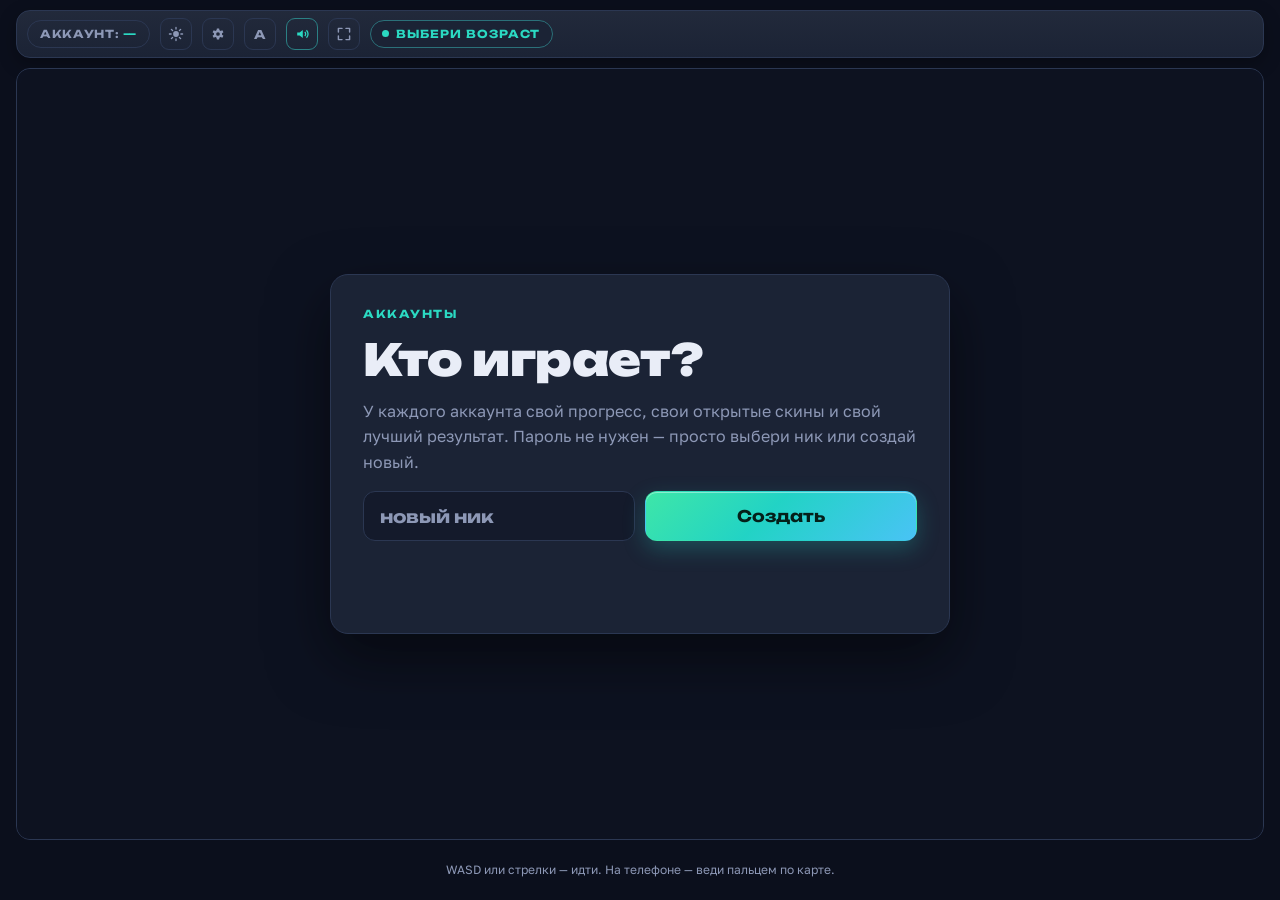
==== site/play/index.html @ 03ee3c73 "Добавить игру «Восемь ловушек»: сайт и скрипты выкладки Co-Authored-By: Claude Opus 5.5 <noreply@ant" ====
<!doctype html>
<html lang="ru">
<head>
<meta charset="utf-8">
<!-- без этих двух строк на телефоне игра открывалась как мелкая версия для компьютера,
     а на хостинге без настройки кодировки русский текст мог стать кракозябрами -->
<meta name="viewport" content="width=device-width, initial-scale=1, viewport-fit=cover">
<meta name="theme-color" content="#0B0F1C">
<!-- на экране «Домой» игра открывается как приложение, без панелей браузера -->
<meta name="mobile-web-app-capable" content="yes">
<meta name="apple-mobile-web-app-capable" content="yes">
<meta name="apple-mobile-web-app-status-bar-style" content="black-translucent">
<meta name="apple-mobile-web-app-title" content="8 ловушек">
<link rel="apple-touch-icon" href="apple-touch-icon.png">
<link rel="manifest" href="manifest.webmanifest">
<link rel="icon" href="/favicon.ico" sizes="any">
<link rel="icon" href="/favicon-120.png" type="image/png" sizes="120x120">
<link rel="icon" href="data:image/svg+xml,%3Csvg xmlns=%22http://www.w3.org/2000/svg%22 viewBox=%220 0 64 64%22%3E %3Cdefs%3E %3ClinearGradient id=%22g%22 x1=%220%22 y1=%220%22 x2=%221%22 y2=%221%22%3E %3Cstop offset=%220%22 stop-color=%22#3EE6A8%22/%3E %3Cstop offset=%22.5%22 stop-color=%22#22D3C5%22/%3E %3Cstop offset=%221%22 stop-color=%22#49C3F5%22/%3E %3C/linearGradient%3E %3CradialGradient id=%22bg%22 cx=%22.3%22 cy=%22.18%22 r=%221%22%3E %3Cstop offset=%220%22 stop-color=%22#143A4A%22/%3E %3Cstop offset=%221%22 stop-color=%22#070E1A%22/%3E %3C/radialGradient%3E %3C/defs%3E %3Crect x=%222%22 y=%222%22 width=%2260%22 height=%2260%22 rx=%2217%22 fill=%22url(#bg)%22 stroke=%22url(#g)%22 stroke-width=%222%22/%3E %3Ccircle cx=%2232%22 cy=%2221%22 r=%228.5%22 fill=%22none%22 stroke=%22url(#g)%22 stroke-width=%226%22/%3E %3Ccircle cx=%2232%22 cy=%2241%22 r=%2211%22 fill=%22none%22 stroke=%22url(#g)%22 stroke-width=%226%22/%3E %3Ccircle cx=%2232%22 cy=%2238.6%22 r=%223%22 fill=%22#EAF0FA%22/%3E %3Cpath d=%22M30.3 40.2h3.4l1.1 6h-5.6z%22 fill=%22#EAF0FA%22/%3E %3Ccircle cx=%2247%22 cy=%2213%22 r=%222.4%22 fill=%22#3EE6A8%22/%3E %3C/svg%3E">
<title>Восемь ловушек — играть онлайн</title>
<meta name="description" content="Игра «Восемь ловушек» (Vosem Lovushek): пройди район и распознай мошенников — звонки из «банка», фишинговые ссылки, незнакомцы в сети. Бесплатно, в браузере, без установки.">
<link rel="canonical" href="https://vosem-lovushek.duckdns.org/play/">
<!-- Шрифты вшиты в файл: игра работает без интернета и на любой сети -->
<style>
@font-face {
  font-family: 'Golos Text';
  font-style: normal;
  font-weight: 400;
  font-display: swap;
  src: url([data-uri]) format('woff2');
  unicode-range: U+0301, U+0400-045F, U+0490-0491, U+04B0-04B1, U+2116;
}
@font-face {
  font-family: 'Golos Text';
  font-style: normal;
  font-weight: 400;
  font-display: swap;
  src: url([data-uri]) format('woff2');
  unicode-range: U+0000-00FF, U+0131, U+0152-0153, U+02BB-02BC, U+02C6, U+02DA, U+02DC, U+0304, U+0308, U+0329, U+2000-206F, U+20AC, U+2122, U+2191, U+2193, U+2212, U+2215, U+FEFF, U+FFFD;
}
@font-face {
  font-family: 'Golos Text';
  font-style: normal;
  font-weight: 500;
  font-display: swap;
  src: url([data-uri]) format('woff2');
  unicode-range: U+0301, U+0400-045F, U+0490-0491, U+04B0-04B1, U+2116;
}
@font-face {
  font-family: 'Golos Text';
  font-style: normal;
  font-weight: 500;
  font-display: swap;
  src: url([data-uri]) format('woff2');
  unicode-range: U+0000-00FF, U+0131, U+0152-0153, U+02BB-02BC, U+02C6, U+02DA, U+02DC, U+0304, U+0308, U+0329, U+2000-206F, U+20AC, U+2122, U+2191, U+2193, U+2212, U+2215, U+FEFF, U+FFFD;
}
@font-face {
  font-family: 'Golos Text';
  font-style: normal;
  font-weight: 600;
  font-display: swap;
  src: url([data-uri]) format('woff2');
  unicode-range: U+0301, U+0400-045F, U+0490-0491, U+04B0-04B1, U+2116;
}
@font-face {
  font-family: 'Golos Text';
  font-style: normal;
  font-weight: 600;
  font-display: swap;
  src: url([data-uri]) format('woff2');
  unicode-range: U+0000-00FF, U+0131, U+0152-0153, U+02BB-02BC, U+02C6, U+02DA, U+02DC, U+0304, U+0308, U+0329, U+2000-206F, U+20AC, U+2122, U+2191, U+2193, U+2212, U+2215, U+FEFF, U+FFFD;
}
@font-face {
  font-family: 'Golos Text';
  font-style: normal;
  font-weight: 700;
  font-display: swap;
  src: url([data-uri]) format('woff2');
  unicode-range: U+0301, U+0400-045F, U+0490-0491, U+04B0-04B1, U+2116;
}
@font-face {
  font-family: 'Golos Text';
  font-style: normal;
  font-weight: 700;
  font-display: swap;
  src: url([data-uri]) format('woff2');
  unicode-range: U+0000-00FF, U+0131, U+0152-0153, U+02BB-02BC, U+02C6, U+02DA, U+02DC, U+0304, U+0308, U+0329, U+2000-206F, U+20AC, U+2122, U+2191, U+2193, U+2212, U+2215, U+FEFF, U+FFFD;
}
@font-face {
  font-family: 'Unbounded';
  font-style: normal;
  font-weight: 700;
  font-display: swap;
  src: url([data-uri]) format('woff2');
  unicode-range: U+0301, U+0400-045F, U+0490-0491, U+04B0-04B1, U+2116;
}
@font-face {
  font-family: 'Unbounded';
  font-style: normal;
  font-weight: 700;
  font-display: swap;
  src: url([data-uri]) format('woff2');
  unicode-range: U+0000-00FF, U+0131, U+0152-0153, U+02BB-02BC, U+02C6, U+02DA, U+02DC, U+0304, U+0308, U+0329, U+2000-206F, U+20AC, U+2122, U+2191, U+2193, U+2212, U+2215, U+FEFF, U+FFFD;
}
@font-face {
  font-family: 'Unbounded';
  font-style: normal;
  font-weight: 900;
  font-display: swap;
  src: url([data-uri]) format('woff2');
  unicode-range: U+0301, U+0400-045F, U+0490-0491, U+04B0-04B1, U+2116;
}
@font-face {
  font-family: 'Unbounded';
  font-style: normal;
  font-weight: 900;
  font-display: swap;
  src: url([data-uri]) format('woff2');
  unicode-range: U+0000-00FF, U+0131, U+0152-0153, U+02BB-02BC, U+02C6, U+02DA, U+02DC, U+0304, U+0308, U+0329, U+2000-206F, U+20AC, U+2122, U+2191, U+2193, U+2212, U+2215, U+FEFF, U+FFFD;
}
</style>
<style>
  :root {
    --ink: #0B0F1C;
    --asphalt: #141A2B;
    --slab: #1B2335;
    --fog: #2B3752;
    --paper: #E9EDF7;
    --muted: #8D98B6;
    --lamp: #FFC46B;
    /* акцент интерфейса — та же бирюза, что на сайте; фонари на карте остаются тёплыми */
    --accent: #2BD9C2;
    --grad: linear-gradient(135deg, #3EE6A8 0%, #22D3C5 45%, #49C3F5 100%);
    --safe: #57D9A3;
    --alarm: #FF6F61;
    --ui-text: 1;
    --shell: 16px;
    --radius: 14px;
    --display: "Unbounded", "Golos Text", system-ui, sans-serif;
    --body: "Golos Text", "Segoe UI", system-ui, -apple-system, sans-serif;
  }

  *, *::before, *::after { box-sizing: border-box; }

  /* Светлая тема: те же переменные, другие значения. Карта при этом становится дневной (THEMES) */
  :root[data-theme="light"] {
    --ink: #E3EAF2;
    --asphalt: #EEF2F7;
    --slab: #FFFFFF;
    --fog: #CDD6E3;
    --paper: #15203A;
    --muted: #55617C;
    --lamp: #E09A2A;
    --accent: #0C9A89;
    --grad: linear-gradient(135deg, #34D399 0%, #22C3B5 45%, #3BB2EA 100%);
    --safe: #1F9D69;
    --alarm: #D94636;
  }

  html { color-scheme: dark; }
  html[data-theme="light"] { color-scheme: light; }
  :root[data-theme="light"] .grad-text { background-image: linear-gradient(135deg, #0E9F6E 0%, #0B968E 45%, #1B7DBE 100%); }
  :root[data-theme="light"] .card { box-shadow: 0 24px 60px rgba(30, 50, 90, .18); }
  :root[data-theme="light"] .hud { box-shadow: 0 6px 18px rgba(30, 50, 90, .1); }

  body {
    margin: 0;
    background: var(--ink);
    color: var(--paper);
    font-family: var(--body);
    -webkit-font-smoothing: antialiased;
    overscroll-behavior: none;
  }

  button { font: inherit; color: inherit; cursor: pointer; }

  /* Скрытый слой должен исчезать, иначе он ловит клики поверх карты */
  [hidden] { display: none !important; }

  :focus-visible {
    outline: 2px solid var(--accent);
    outline-offset: 3px;
  }

  /* ---------- каркас ---------- */

  .shell {
    height: 100dvh;
    display: flex;
    flex-direction: column;
    /* отступы под чёлку и вырез камеры: на экране «Домой» и горизонтально */
    padding: calc(10px + env(safe-area-inset-top)) max(var(--shell), env(safe-area-inset-right))
             calc(10px + env(safe-area-inset-bottom)) max(var(--shell), env(safe-area-inset-left));
    gap: 10px;
  }


  .hud {
    display: flex;
    align-items: center;
    gap: 10px;
    flex-wrap: wrap;
    padding: 7px 10px;
    border-radius: 14px;
    background: linear-gradient(180deg, color-mix(in srgb, var(--slab) 88%, var(--paper) 4%), var(--slab));
    border: 1px solid var(--fog);
    box-shadow: 0 6px 18px rgba(0, 0, 0, .3);
  }

  /* Дорожка пройденных точек */
  /* кружки ужимаются под ширину: у 15–18 лет их 20, и на телефоне полоска растягивала страницу */
  .rail {
    display: flex;
    gap: 5px;
    align-items: center;
    margin-right: auto;
    min-width: 0;
    max-width: 100%;
    padding: 4px 8px;
    border-radius: 999px;
    background: color-mix(in srgb, var(--ink) 55%, transparent);
    border: 1px solid color-mix(in srgb, var(--fog) 65%, transparent);
  }
  .rail:empty { display: none; }
  @media (max-width: 620px) { .rail { flex: 1 1 100%; order: 10; gap: 3px; } }

  .stat {
    display: flex;
    align-items: baseline;
    gap: 5px;
    font-family: var(--display);
    padding-right: 4px;
  }
  .stat b {
    font-size: 20px;
    font-weight: 900;
    color: var(--paper);
    font-variant-numeric: tabular-nums;
  }
  .stat i {
    font-style: normal;
    font-size: 13px;
    font-weight: 700;
    color: var(--muted);
    font-variant-numeric: tabular-nums;
  }
  /* Счёт — карточкой в левом верхнем углу карты, а не в шапке */
  .stat--corner {
    position: absolute;
    top: 12px;
    left: 12px;
    z-index: 4;
    padding: 7px 14px 8px;
    border-radius: 14px;
    background: color-mix(in srgb, var(--slab) 88%, transparent);
    border: 1px solid var(--fog);
    box-shadow: 0 6px 16px rgba(0, 0, 0, .35);
    backdrop-filter: blur(4px);
    pointer-events: none;
  }
  .stat em {
    font-style: normal;
    font-size: 10px;
    font-weight: 700;
    letter-spacing: .13em;
    text-transform: uppercase;
    color: var(--muted);
  }

  .dot {
    flex: 0 1 22px;
    min-width: 6px;
    width: 22px;
    height: 18px;
    padding: 0;
    border: none;
    border-top: 5px solid transparent;
    border-bottom: 5px solid transparent;
    border-radius: 5px;
    background: var(--fog);
    background-clip: content-box;
    transition: background .25s ease, transform .15s ease, filter .25s ease;
  }
  .dot[data-state="open"] { cursor: default; }
  .dot[data-state="safe"] {
    background: var(--safe);
    background-clip: content-box;
    filter: drop-shadow(0 0 4px color-mix(in srgb, var(--safe) 65%, transparent));
    cursor: pointer;
  }
  .dot[data-state="risky"] {
    background: var(--alarm);
    background-clip: content-box;
    filter: drop-shadow(0 0 4px color-mix(in srgb, var(--alarm) 65%, transparent));
    cursor: pointer;
  }
  .dot[data-state="safe"]:hover, .dot[data-state="risky"]:hover { transform: scaleY(1.5); }
  .dot[data-state="safe"]  { background: var(--safe); }
  .dot[data-state="risky"] { background: var(--alarm); }

  .chip {
    font-family: var(--display);
    font-size: 11px;
    font-weight: 700;
    letter-spacing: .09em;
    text-transform: uppercase;
    padding: 6px 11px;
    border-radius: 999px;
    background: var(--slab);
    border: 1px solid var(--fog);
    color: var(--muted);
    white-space: nowrap;
  }
  .chip--level::before {
    content: "";
    display: inline-block;
    width: 7px;
    height: 7px;
    border-radius: 50%;
    background: currentColor;
    margin-right: 7px;
    vertical-align: 1px;
  }

  .backbtn {
    font-family: var(--display);
    font-size: 11px;
    font-weight: 700;
    letter-spacing: .06em;
    text-transform: uppercase;
    padding: 6px 12px;
    border-radius: 999px;
    background: transparent;
    border: 1px solid var(--fog);
    color: var(--muted);
    white-space: nowrap;
    transition: color .2s ease, border-color .2s ease;
  }
  .backbtn:hover { color: var(--paper); border-color: var(--paper); }
  .backbtn b { color: var(--accent); font-weight: 700; }

  .iconbtn {
    display: grid;
    place-items: center;
    width: 32px;
    height: 32px;
    padding: 0;
    border-radius: 9px;
    background: transparent;
    border: 1px solid var(--fog);
    color: var(--muted);
    transition: color .2s ease, border-color .2s ease;
  }
  .iconbtn:hover { color: var(--paper); border-color: var(--paper); }
  .iconbtn--text {
    font-family: var(--display);
    font-size: 12px;
    font-weight: 700;
    letter-spacing: .02em;
  }

  .speak {
    display: inline-flex;
    align-items: center;
    gap: 7px;
    padding: 7px 12px;
    border-radius: 999px;
    background: color-mix(in srgb, var(--accent) 14%, transparent);
    border: 1px solid color-mix(in srgb, var(--accent) 40%, var(--fog));
    color: var(--accent);
    font-family: var(--display);
    font-size: calc(11px * var(--ui-text));
    font-weight: 700;
    letter-spacing: .07em;
    text-transform: uppercase;
    white-space: nowrap;
    transition: background .15s ease;
  }
  .speak:hover { background: color-mix(in srgb, var(--accent) 26%, transparent); }
  .speak[data-on="yes"] { background: var(--accent); color: var(--slab); }

  /* настройки: переключатели в одну строку и выбор голоса */
  .setrow { display: flex; flex-direction: column; gap: 8px; }
  .seg { display: flex; gap: 6px; flex-wrap: wrap; }
  .seg button {
    flex: 1 1 110px;
    padding: 11px 14px;
    border-radius: 11px;
    background: var(--asphalt);
    border: 1px solid var(--fog);
    font-weight: 600;
    font-size: calc(15px * var(--ui-text));
  }
  .seg button[aria-pressed="true"] {
    border-color: var(--accent);
    background: color-mix(in srgb, var(--accent) 16%, var(--asphalt));
    color: var(--paper);
  }
  .voicesel {
    width: 100%;
    padding: 12px 14px;
    border-radius: 11px;
    background: var(--asphalt);
    border: 1px solid var(--fog);
    color: var(--paper);
    font: inherit;
    font-size: calc(15px * var(--ui-text));
  }
  .hint { margin: 0; font-size: calc(13px * var(--ui-text)); color: var(--muted); line-height: 1.45; }
  .speak[hidden] { display: none; }

  .cardhead {
    display: flex;
    align-items: center;
    justify-content: space-between;
    gap: 12px;
    flex-wrap: wrap;
  }
  .iconbtn[aria-pressed="true"] { color: var(--accent); border-color: color-mix(in srgb, var(--accent) 45%, var(--fog)); }
  .chip--level { color: var(--accent); border-color: color-mix(in srgb, var(--accent) 35%, var(--fog)); }

  /* ---------- карта ---------- */

  .stage {
    position: relative;
    flex: 1;
    min-height: 0;
    border-radius: var(--radius);
    overflow: hidden;
    background: var(--asphalt);
    border: 1px solid var(--fog);
  }

  canvas {
    display: block;
    width: 100%;
    height: 100%;
    touch-action: none;
  }

  .footnote {
    font-size: calc(12px * var(--ui-text));
    color: var(--muted);
    text-align: center;
    min-height: 16px;
  }

  /* ---------- слои поверх карты ---------- */

  .layer {
    position: absolute;
    inset: 0;
    display: grid;
    /* строка во всю высоту слоя: иначе max-height у .card не срабатывает и окно обрезается */
    grid-template-rows: minmax(0, 1fr);
    grid-template-columns: minmax(0, 1fr);
    place-items: center;
    padding: var(--shell);
    background: color-mix(in srgb, var(--ink) 68%, transparent);
    backdrop-filter: blur(3px);
    z-index: 5;
  }

  #answerLayer { z-index: 6; }
  #memoLayer, #certLayer, #settingsLayer { z-index: 7; }
  /* окно метро — поверх картинки станции, чуть прозрачное */
  #metroLayer .card { background: color-mix(in srgb, var(--slab) 90%, transparent); }

  .card {
    /* Крупный текст для показа с проектора: растёт только шрифт, панель не «приближается» */
    font-size: calc(16px * var(--ui-text));
    /* Панель расширяется вместе с текстом, чтобы крупный шрифт не уходил в прокрутку */
    width: min(calc(620px * var(--ui-text)), 100%);
    max-height: 100%;
    overflow-y: auto;
    background: var(--slab);
    border: 1px solid var(--fog);
    border-radius: 18px;
    padding: clamp(20px, 4vw, 32px);
    display: flex;
    flex-direction: column;
    gap: 16px;
    box-shadow: 0 24px 60px rgba(0, 0, 0, .5);
    animation: rise .28s ease-out;
  }

  @keyframes rise {
    from { transform: translateY(10px); opacity: 0; }
    to   { transform: none; opacity: 1; }
  }

  .eyebrow {
    font-family: var(--display);
    font-size: calc(11px * var(--ui-text));
    font-weight: 700;
    letter-spacing: .14em;
    text-transform: uppercase;
    color: var(--accent);
  }

  h1 {
    font-family: var(--display);
    font-size: calc(clamp(30px, 7vw, 44px) * var(--ui-text));
    font-weight: 900;
    line-height: 1.05;
    letter-spacing: -.01em;
    text-wrap: balance;
    margin: 0;
  }

  .grad-text {
    background: var(--grad);
    -webkit-background-clip: text;
    background-clip: text;
    color: transparent;
  }

  h2 {
    font-family: var(--display);
    font-size: calc(clamp(20px, 4.4vw, 27px) * var(--ui-text));
    font-weight: 700;
    line-height: 1.2;
    text-wrap: balance;
    margin: 0;
  }

  .lede, .prose {
    font-size: calc(16px * var(--ui-text));
    line-height: 1.6;
    color: var(--paper);
    margin: 0;
  }
  .lede { color: var(--muted); }

  /* ---------- ввод возраста ---------- */

  .agerow {
    display: flex;
    gap: 10px;
    align-items: stretch;
    flex-wrap: wrap;
  }

  input[type="number"] {
    flex: 1 1 140px;
    min-width: 0;
    font-family: var(--display);
    font-size: calc(26px * var(--ui-text));
    font-weight: 700;
    text-align: center;
    color: var(--paper);
    background: var(--asphalt);
    border: 1px solid var(--fog);
    border-radius: 12px;
    padding: 12px;
    -moz-appearance: textfield;
  }
  input[type="number"]::-webkit-outer-spin-button,
  input[type="number"]::-webkit-inner-spin-button { -webkit-appearance: none; margin: 0; }

  .btn {
    border: 1px solid transparent;
    border-radius: 12px;
    padding: 14px 22px;
    font-weight: 600;
    font-size: calc(16px * var(--ui-text));
    background: var(--fog);
    transition: transform .12s ease, background .2s ease;
  }
  .btn:hover { background: color-mix(in srgb, var(--fog) 70%, var(--paper) 12%); }
  .btn:active { transform: translateY(1px); }

  .btn--go {
    background: var(--grad);
    color: #04201A;
    font-family: var(--display);
    font-weight: 700;
    box-shadow: 0 8px 22px rgba(34, 211, 197, .25), inset 0 1px 0 rgba(255, 255, 255, .4);
  }
  .btn--go:hover { background: var(--grad); filter: brightness(1.08); }
  .agerow .btn--go { flex: 1 1 160px; }

  .levels {
    display: grid;
    grid-template-columns: repeat(auto-fit, minmax(120px, 1fr));
    gap: 8px;
    border-top: 1px solid var(--fog);
    padding-top: 16px;
  }

  .level {
    display: flex;
    flex-direction: column;
    gap: 2px;
    padding: 9px 11px;
    border-radius: 10px;
    background: var(--asphalt);
    border: 1px solid transparent;
    transition: border-color .2s ease, background .2s ease;
  }
  .level[data-active="yes"] {
    border-color: var(--accent);
    background: color-mix(in srgb, var(--accent) 12%, var(--asphalt));
  }
  .level b {
    font-family: var(--display);
    font-size: calc(12px * var(--ui-text));
    font-weight: 700;
    font-variant-numeric: tabular-nums;
  }
  .level span { font-size: calc(12px * var(--ui-text)); color: var(--muted); }

  .who {
    display: flex;
    align-items: baseline;
    justify-content: space-between;
    gap: 12px;
    flex-wrap: wrap;
  }

  .linkbtn {
    background: none;
    border: none;
    padding: 0;
    font-size: calc(12px * var(--ui-text));
    color: var(--muted);
    text-decoration: underline;
    text-underline-offset: 3px;
  }
  .linkbtn b { color: var(--accent); font-weight: 600; }
  .linkbtn:hover { color: var(--paper); }

  .sessions {
    display: flex;
    flex-direction: column;
    gap: 8px;
    max-height: 210px;
    overflow-y: auto;
  }
  .sessions:empty { display: none; }

  .session { display: flex; gap: 6px; }

  .session__main {
    flex: 1;
    display: flex;
    flex-direction: column;
    align-items: flex-start;
    gap: 2px;
    text-align: left;
    padding: 11px 14px;
    border-radius: 12px;
    background: var(--asphalt);
    border: 1px solid var(--fog);
    transition: border-color .15s ease, transform .12s ease;
  }
  .session__main:hover { border-color: var(--accent); transform: translateY(-1px); }
  .session__main b { font-family: var(--display); font-size: calc(15px * var(--ui-text)); font-weight: 700; }
  .session__main span { font-size: calc(12px * var(--ui-text)); color: var(--muted); }

  .session__del {
    width: 38px;
    border-radius: 12px;
    background: transparent;
    border: 1px solid var(--fog);
    color: var(--muted);
    font-size: calc(17px * var(--ui-text));
    line-height: 1;
  }
  .session__del:hover { color: var(--alarm); border-color: var(--alarm); }

  input[type="text"] {
    flex: 1 1 160px;
    min-width: 0;
    font-family: var(--display);
    font-size: calc(17px * var(--ui-text));
    font-weight: 600;
    color: var(--paper);
    background: var(--asphalt);
    border: 1px solid var(--fog);
    border-radius: 12px;
    padding: 13px 16px;
  }
  input[type="text"]::placeholder { color: var(--muted); font-weight: 400; }

  .heroes {
    display: flex;
    gap: 8px;
    flex-wrap: wrap;
  }

  .hero {
    width: 54px;
    height: 66px;
    padding: 0;
    border-radius: 12px;
    background: var(--asphalt);
    border: 2px solid var(--fog);
    display: grid;
    place-items: center;
    transition: border-color .15s ease, transform .12s ease;
  }
  .hero:hover { transform: translateY(-2px); }
  .hero[aria-pressed="true"] {
    border-color: var(--accent);
    background: color-mix(in srgb, var(--accent) 14%, var(--asphalt));
  }
  .hero canvas { width: 44px; height: 56px; display: block; }
  /* телефоны крупнее персонажей: видно камеры и рамку */
  .hero--phone { width: 66px; height: 86px; }
  .hero--phone canvas { width: 56px; height: 76px; }

  .skins {
    display: flex;
    gap: 8px;
    flex-wrap: wrap;
  }

  .skin {
    width: 86px;
    padding: 6px 4px 5px;
    border-radius: 12px;
    background: var(--asphalt);
    border: 2px solid var(--fog);
    display: flex;
    flex-direction: column;
    align-items: center;
    gap: 2px;
    transition: border-color .15s ease, transform .12s ease;
  }
  .skin:hover:not([disabled]) { transform: translateY(-2px); }
  .skin[aria-pressed="true"] {
    border-color: var(--accent);
    background: color-mix(in srgb, var(--accent) 14%, var(--asphalt));
  }
  .skin[data-locked="yes"] { opacity: .42; cursor: not-allowed; }
  .skin canvas { width: 76px; height: 50px; display: block; }
  .skin span {
    font-family: var(--display);
    font-size: calc(9px * var(--ui-text));
    font-weight: 700;
    letter-spacing: .06em;
    text-transform: uppercase;
    color: var(--muted);
  }
  .skin[aria-pressed="true"] span { color: var(--paper); }

  .fieldlabel {
    font-family: var(--display);
    font-size: calc(11px * var(--ui-text));
    font-weight: 700;
    letter-spacing: .12em;
    text-transform: uppercase;
    color: var(--muted);
  }

  .note { font-size: calc(13px * var(--ui-text)); color: var(--muted); min-height: 18px; }
  .note[data-kind="error"] { color: var(--alarm); }

  /* ---------- ситуация ---------- */

  .options {
    display: flex;
    flex-direction: column;
    gap: 8px;
  }

  .option {
    display: flex;
    gap: 12px;
    align-items: flex-start;
    text-align: left;
    background: var(--asphalt);
    border: 1px solid var(--fog);
    border-radius: 12px;
    padding: 14px 16px;
    line-height: 1.45;
    transition: border-color .15s ease, background .15s ease, transform .12s ease;
  }
  .option:hover {
    border-color: var(--accent);
    background: color-mix(in srgb, var(--accent) 8%, var(--asphalt));
  }
  .option:active { transform: translateY(1px); }

  .option__key {
    font-family: var(--display);
    font-size: calc(11px * var(--ui-text));
    font-weight: 700;
    color: var(--muted);
    background: var(--slab);
    border: 1px solid var(--fog);
    border-radius: 6px;
    padding: 3px 7px;
    flex: none;
    margin-top: 1px;
  }

  .verdict {
    display: inline-flex;
    align-items: center;
    gap: 8px;
    font-family: var(--display);
    font-size: calc(13px * var(--ui-text));
    font-weight: 700;
    letter-spacing: .04em;
    text-transform: uppercase;
    align-self: flex-start;
  }
  .verdict::before {
    content: "";
    width: 10px;
    height: 10px;
    border-radius: 3px;
    background: currentColor;
  }
  .verdict[data-kind="safe"]  { color: var(--safe); }
  .verdict[data-kind="risky"] { color: var(--alarm); }

  /* второй ход мошенника: красная плашка, чтобы было видно — давление продолжается */
  .pressure {
    align-self: flex-start;
    display: inline-flex;
    align-items: center;
    gap: 8px;
    margin: 0;
    padding: 6px 12px;
    border-radius: 999px;
    background: color-mix(in srgb, var(--alarm) 14%, transparent);
    border: 1px solid color-mix(in srgb, var(--alarm) 45%, var(--fog));
    color: var(--alarm);
    font-family: var(--display);
    font-size: calc(11px * var(--ui-text));
    font-weight: 700;
    letter-spacing: .06em;
    text-transform: uppercase;
    animation: rise .28s ease-out;
  }
  .pressure::before {
    content: "";
    width: 8px;
    height: 8px;
    border-radius: 50%;
    background: currentColor;
    box-shadow: 0 0 10px currentColor;
  }

  /* сертификат */
  .card--wide { width: min(calc(860px * var(--ui-text)), 100%); }
  .cert__img { width: 100%; height: auto; border-radius: 12px; border: 1px solid var(--fog); background: #0B1120; aspect-ratio: 1600 / 1130; }
  #certSave, #fRate { text-decoration: none; display: inline-flex; align-items: center; justify-content: center; }

  /* на бумагу идёт только сертификат, без игры вокруг */
  @media print {
    @page { size: A4 landscape; margin: 0; }
    body * { visibility: hidden !important; }
    #certImg, #certImg * { visibility: visible !important; }
    #certImg { position: fixed; inset: 0; width: 100vw; height: auto; border: 0; border-radius: 0; }
  }

  /* памятка */
  .memo { margin: 0; padding: 0; list-style: none; display: grid; gap: 10px; counter-reset: memo; }
  .memo li {
    display: grid;
    grid-template-columns: auto 1fr;
    gap: 2px 14px;
    padding: 12px 14px;
    border-radius: 12px;
    background: var(--asphalt);
    border: 1px solid var(--fog);
    font-size: calc(15px * var(--ui-text));
    line-height: 1.45;
    counter-increment: memo;
  }
  .memo li::before {
    content: counter(memo);
    grid-row: span 2;
    display: grid;
    place-items: center;
    width: calc(30px * var(--ui-text));
    height: calc(30px * var(--ui-text));
    border-radius: 9px;
    background: var(--grad);
    color: #04201A;
    font-family: var(--display);
    font-weight: 700;
    font-size: calc(14px * var(--ui-text));
  }
  .memo li b { font-family: var(--display); font-size: calc(15px * var(--ui-text)); }
  .memo li span { color: var(--muted); }
  .memo--do li { grid-template-columns: auto 1fr; }
  .memo--do li::before { content: "✓"; grid-row: auto; background: color-mix(in srgb, var(--safe) 18%, transparent); color: var(--safe); border: 1px solid color-mix(in srgb, var(--safe) 45%, var(--fog)); }
  .memo__sub { margin: 4px 0 0; font-family: var(--display); font-size: calc(17px * var(--ui-text)); }

  .quote {
    border-left: 3px solid var(--fog);
    padding-left: 14px;
    font-size: calc(15px * var(--ui-text));
    line-height: 1.5;
    color: var(--muted);
  }

  /* ---------- угловые кнопки, тосты, телефон, ачивки ---------- */

  .corner {
    position: absolute;
    left: 12px;
    bottom: 12px;
    display: flex;
    gap: 8px;
    z-index: 4;
  }

  /* Телефон вызывается иконкой из правого нижнего угла */
  .phonebtn {
    position: absolute;
    right: 14px;
    bottom: 14px;
    width: 74px;
    height: 74px;
    padding: 0;
    display: grid;
    place-items: center;
    border-radius: 20px;
    background: color-mix(in srgb, var(--slab) 92%, transparent);
    border: 1px solid var(--fog);
    box-shadow: 0 10px 24px rgba(0, 0, 0, .45);
    backdrop-filter: blur(4px);
    z-index: 4;
    transition: transform .14s ease, border-color .15s ease;
  }
  .phonebtn:hover { transform: translateY(-2px); border-color: var(--accent); }
  .phonebtn .badge { position: absolute; top: -5px; right: -5px; }
  .phonebtn canvas { width: 48px; height: 62px; display: block; }

  .pill {
    display: inline-flex;
    align-items: center;
    gap: 7px;
    padding: 9px 14px;
    border-radius: 999px;
    background: color-mix(in srgb, var(--slab) 88%, transparent);
    border: 1px solid var(--fog);
    color: var(--paper);
    font-family: var(--display);
    font-size: 11px;
    font-weight: 700;
    letter-spacing: .07em;
    text-transform: uppercase;
    backdrop-filter: blur(4px);
    box-shadow: 0 6px 16px rgba(0, 0, 0, .35);
    transition: border-color .15s ease, transform .12s ease;
  }
  .pill:hover { border-color: var(--accent); transform: translateY(-1px); }
  .pill b { color: var(--accent); }

  /* Ачивки: заливка по проценту, цвет светлеет каждые 25% (achColor) и плавно переходит */
  .pill--ach {
    --ach: #4A5F86;
    --ach-pct: 0%;
    background:
      linear-gradient(90deg, color-mix(in srgb, var(--ach) 38%, transparent), color-mix(in srgb, var(--ach) 62%, transparent)) 0 0 / var(--ach-pct) 100% no-repeat,
      color-mix(in srgb, var(--slab) 88%, transparent);
    border-color: color-mix(in srgb, var(--ach) 75%, var(--fog));
    box-shadow: 0 6px 16px rgba(0, 0, 0, .35), 0 0 var(--ach-glow, 0px) color-mix(in srgb, var(--ach) 60%, transparent);
    transition: border-color .15s ease, transform .12s ease, background-size .6s ease;
  }
  .pill--ach b { color: var(--ach); filter: brightness(1.25); }

  .badge {
    min-width: 18px;
    height: 18px;
    padding: 0 5px;
    border-radius: 999px;
    background: var(--alarm);
    color: #2A0E0B;
    font-size: 10px;
    line-height: 18px;
    text-align: center;
  }

  .toasts {
    position: absolute;
    top: 12px;
    right: 12px;
    display: flex;
    flex-direction: column;
    gap: 8px;
    z-index: 7;
    pointer-events: none;
    max-width: min(300px, 70%);
    transition: top .2s ease;
  }
  /* В тире вверху висит вопрос — уведомления уходят ниже, чтобы не закрывать его */
  .toasts[data-low="yes"] { top: 148px; }

  .toast {
    display: flex;
    gap: 10px;
    align-items: center;
    padding: 11px 14px;
    border-radius: 12px;
    background: color-mix(in srgb, var(--slab) 95%, transparent);
    border: 1px solid color-mix(in srgb, var(--accent) 45%, var(--fog));
    box-shadow: 0 10px 26px rgba(0, 0, 0, .45);
    animation: toastIn .34s cubic-bezier(.2, .9, .3, 1.2), toastOut .45s ease-in 3.4s forwards;
  }
  .toast__mark {
    width: 30px;
    height: 30px;
    border-radius: 8px;
    background: color-mix(in srgb, var(--accent) 22%, transparent);
    color: var(--accent);
    display: grid;
    place-items: center;
    flex: none;
  }
  .toast b { display: block; font-family: var(--display); font-size: 12px; font-weight: 700; }
  .toast span { display: block; font-size: 11px; color: var(--muted); }

  @keyframes toastIn {
    from { transform: translateX(28px); opacity: 0; }
    to { transform: none; opacity: 1; }
  }
  @keyframes toastOut {
    to { transform: translateX(28px); opacity: 0; }
  }

  /* достижения */
  .achs { display: flex; flex-direction: column; gap: 7px; }

  .ach {
    display: flex;
    gap: 11px;
    align-items: center;
    padding: 9px 12px;
    border-radius: 11px;
    background: var(--asphalt);
    border: 1px solid transparent;
  }
  .ach[data-done="yes"] { border-color: color-mix(in srgb, var(--safe) 45%, transparent); }
  .ach__mark {
    width: 30px;
    height: 30px;
    border-radius: 8px;
    display: grid;
    place-items: center;
    flex: none;
    background: var(--fog);
    color: var(--muted);
    font-size: calc(13px * var(--ui-text));
  }
  .ach[data-done="yes"] .ach__mark { background: color-mix(in srgb, var(--safe) 24%, transparent); color: var(--safe); }
  .ach b { font-size: calc(14px * var(--ui-text)); }
  .ach[data-done="no"] b { color: var(--muted); }
  .ach span { display: block; font-size: calc(12px * var(--ui-text)); color: var(--muted); }

  .meter {
    height: 8px;
    border-radius: 999px;
    background: var(--asphalt);
    overflow: hidden;
    border: 1px solid var(--fog);
  }
  .meter i { display: block; height: 100%; background: var(--safe); transition: width .4s ease; }

  /* телефон */
  /* Телефон и тир тёмные в любой теме: свои значения переменных, иначе в светлой теме
     текст берёт тёмный --paper и сливается с тёмным экраном */
  .phone, .range {
    --ink: #0B0F1C;
    --asphalt: #141A2B;
    --slab: #1B2335;
    --fog: #2B3752;
    --paper: #E9EDF7;
    --muted: #8D98B6;
    --accent: #2BD9C2;
    --safe: #57D9A3;
    --alarm: #FF6F61;
    color: var(--paper);
    color-scheme: dark;
  }

  .phone {
    position: absolute;
    right: 16px;
    bottom: 16px;
    font-size: calc(16px * var(--ui-text));
    width: min(calc(320px * var(--ui-text)), 100vw - 32px);
    /* во весь рост, как настоящий: список сверху, свободное место ниже */
    height: min(calc(600px * var(--ui-text)), 100% - 32px);
    display: flex;
    flex-direction: column;
    border-radius: 26px;
    /* обои выбираются в приложении «Обои» (WALLPAPERS) */
    background: var(--wall, linear-gradient(165deg, #0D1119, #1A2440));
    /* рамка в цвет выбранного телефона */
    border: 3px solid var(--frame, #2C3648);
    box-shadow: 0 24px 60px rgba(0, 0, 0, .6);
    overflow: hidden;
    z-index: 6;
    animation: phoneIn .26s ease-out;
  }
  @keyframes phoneIn { from { transform: translateY(18px); opacity: 0; } to { transform: none; opacity: 1; } }

  .phone__bar {
    display: flex;
    align-items: center;
    gap: 8px;
    padding: 9px 16px;
    font-size: calc(10px * var(--ui-text));
    color: var(--muted);
    font-family: var(--display);
    letter-spacing: .08em;
    border-bottom: 1px solid #1B2230;
  }
  /* заголовок в строке кнопок обрезался до «Н…» — название экрана теперь внутри, в шапке */
  .phone__bar #phoneTitle { visibility: hidden; }
  .phone__bar span {
    margin-right: auto;
    min-width: 0;
    overflow: hidden;
    text-overflow: ellipsis;
    white-space: nowrap;
  }
  .phone__bar .backlink { flex: none; }

  .phone__body { flex: 1; overflow-y: auto; padding: 14px; display: flex; flex-direction: column; gap: 10px; }
  /* у абзацев свои отступы браузера — из-за них между сообщениями были дыры */
  .phone__body > * { margin: 0; flex: none; }
  /* мини-игра занимает весь экран телефона */
  .phone[data-screen="zlappy"] .phone__body { padding: 0; overflow: hidden; }
  .zlappy { display: block; width: 100%; height: 100%; flex: 1 1 auto !important; touch-action: none; cursor: pointer; }
  .app__icon--croc { background: linear-gradient(180deg, #5FBF6A, #1F6B3A); overflow: hidden; }
  .app__icon--croc img { width: 118%; height: 118%; object-fit: cover; }

  .phone__status {
    display: grid;
    grid-template-columns: 1fr auto 1fr;
    align-items: center;
    padding: 9px 18px 4px;
    font-size: calc(14px * var(--ui-text));
    font-weight: 700;
    color: var(--paper);
    font-variant-numeric: tabular-nums;
  }
  .phone__status span { display: flex; gap: 6px; align-items: center; justify-self: end; }
  .phone__status b { justify-self: start; }

  /* «островок» у моделей в духе айфона, глазок фронтальной камеры у остальных */
  .phone__island {
    display: block;
    width: 84px;
    height: 24px;
    border-radius: 999px;
    background: #000;
    position: relative;
    transition: width .35s cubic-bezier(.2, .9, .3, 1.2);
  }
  .phone__island::after {
    content: "";
    position: absolute;
    right: 9px;
    top: 50%;
    width: 8px;
    height: 8px;
    margin-top: -4px;
    border-radius: 50%;
    background: radial-gradient(circle at 35% 35%, #3C4A6A, #0B0E16 70%);
  }
  .phone[data-kind="ultra"] .phone__island,
  .phone[data-kind="bar"] .phone__island,
  .phone[data-kind="flip"] .phone__island { width: 12px; height: 12px; box-shadow: 0 0 0 2px #151A24; }
  .phone[data-kind="ultra"] .phone__island::after,
  .phone[data-kind="bar"] .phone__island::after,
  .phone[data-kind="flip"] .phone__island::after { display: none; }
  .phone[data-kind="retro"] .phone__island { visibility: hidden; width: 12px; }
  /* при звонке островок растягивается, как у настоящего */
  .phone[data-kind="pro"][data-screen="incoming"] .phone__island,
  .phone[data-kind="duo"][data-screen="incoming"] .phone__island { width: 150px; }
  .phone[data-kind="pro"][data-screen="incoming"] .phone__island::before,
  .phone[data-kind="duo"][data-screen="incoming"] .phone__island::before {
    content: "";
    position: absolute;
    left: 12px;
    top: 50%;
    width: 9px;
    height: 9px;
    margin-top: -4.5px;
    border-radius: 50%;
    background: #57D9A3;
    animation: blink 1s ease-in-out infinite;
  }
  @keyframes blink { 50% { opacity: .3; } }

  /* на экранах с текстом обои притушены, чтобы читалось */
  .phone:not([data-screen="lock"]):not([data-screen="home"]):not([data-screen="incoming"]):not([data-screen="walls"]) .phone__body { background: rgba(8, 11, 18, .72); }
  .phone[data-screen="lock"] .phone__bar, .phone[data-screen="incoming"] .phone__bar { border-bottom-color: transparent; }

  /* экран блокировки */
  .lock { flex: 1; display: flex; flex-direction: column; align-items: center; gap: 4px; padding-top: 18px; text-shadow: 0 2px 12px rgba(0, 0, 0, .4); cursor: pointer; }
  .lock__time { font-family: var(--display); font-weight: 800; font-size: calc(58px * var(--ui-text)); line-height: 1; letter-spacing: -.02em; }
  .lock__date { font-size: calc(13px * var(--ui-text)); font-weight: 600; opacity: .9; }
  .lock__notes { width: 100%; display: flex; flex-direction: column; gap: 7px; margin-top: 22px; }
  .lock__note {
    display: flex; gap: 10px; align-items: center; width: 100%; text-align: left;
    padding: 10px 12px; border-radius: 16px; border: 1px solid rgba(255, 255, 255, .14);
    background: rgba(12, 16, 26, .55);
    text-shadow: none;
  }
  .lock__note:hover { border-color: var(--accent); }
  .lock__note b { display: block; font-size: calc(12px * var(--ui-text)); }
  .lock__note span { display: block; font-size: calc(11px * var(--ui-text)); color: #C9D2E6; overflow: hidden; text-overflow: ellipsis; white-space: nowrap; }
  .lock__unlock { margin-top: auto; display: flex; flex-direction: column; align-items: center; gap: 8px; font-size: calc(11px * var(--ui-text)); opacity: .9; }
  .lock__btn {
    width: 64px; height: 64px; border-radius: 50%;
    display: grid; place-items: center;
    background: rgba(255, 255, 255, .16); border: 1.5px solid rgba(255, 255, 255, .5);
    color: #fff;
  }
  .lock__btn:hover { background: rgba(255, 255, 255, .26); }

  /* выбор обоев */
  .walls { display: grid; grid-template-columns: repeat(3, 1fr); gap: 8px; }
  .wall { display: flex; flex-direction: column; gap: 5px; align-items: center; padding: 0; background: none; border: none; font-size: calc(11px * var(--ui-text)); }
  .wall i { width: 100%; aspect-ratio: 9 / 16; border-radius: 12px; border: 2px solid rgba(255, 255, 255, .15); display: block; }
  .wall[aria-pressed="true"] i { border-color: var(--accent); box-shadow: 0 0 0 2px color-mix(in srgb, var(--accent) 35%, transparent); }
  .phone__home { flex: none; width: 34%; height: 5px; margin: 8px auto 9px; border-radius: 999px; background: rgba(233, 237, 247, .55); }
  .phone__results { display: flex; flex-direction: column; gap: 6px; }
  /* шапка экрана телефона: название приложения или собеседник с аватаркой */
  .phone__head { display: flex; align-items: center; gap: 10px; margin: 0 0 4px; }
  .phone__head b { font-family: var(--display); font-size: calc(17px * var(--ui-text)); font-weight: 800; }
  .phone__head .row-item__ava { width: 38px; height: 38px; display: grid; place-items: center; font-weight: 800; color: #fff; }
  .phone__head--chat { position: sticky; top: -14px; z-index: 1; margin: -14px -14px 2px; padding: 10px 14px; background: rgba(10, 14, 24, .92); border-bottom: 1px solid rgba(255, 255, 255, .08); }
  .phone__head--chat b { font-size: calc(15px * var(--ui-text)); }
  /* черта с подписью между перепиской, вариантами и разбором */
  .phone__divider { display: flex; align-items: center; gap: 10px; margin: 6px 0 0; color: var(--muted); font-family: var(--display); font-size: calc(10px * var(--ui-text)); letter-spacing: .12em; text-transform: uppercase; }
  .phone__divider::before, .phone__divider::after { content: ""; flex: 1; height: 1px; background: rgba(233, 237, 247, .22); }
  .list-end { text-align: center; color: var(--muted); font-size: calc(11px * var(--ui-text)); padding-top: 6px; opacity: .8; }

  /* главный экран как у настоящего телефона: значки прямо на обоях, четыре в ряд */
  .apps { display: grid; grid-template-columns: repeat(4, 1fr); gap: 14px 6px; padding: 10px 0; }
  .app {
    display: flex;
    flex-direction: column;
    align-items: center;
    gap: 7px;
    padding: 4px 0;
    border-radius: 14px;
    background: none;
    border: none;
    position: relative;
  }
  .app:hover .app__icon { transform: scale(1.06); }
  .app__icon { transition: transform .15s ease; }
  .app__icon {
    width: 48px; height: 48px; border-radius: 13px;
    display: grid; place-items: center;
    color: #fff;
    box-shadow: 0 4px 12px rgba(0, 0, 0, .3), inset 0 1px 0 rgba(255, 255, 255, .3);
  }
  .app__icon svg { width: 26px; height: 26px; filter: drop-shadow(0 1px 1px rgba(0, 0, 0, .2)); }
  .app b { font-size: calc(12px * var(--ui-text)); font-family: var(--display); font-weight: 700; }
  .app .badge { position: absolute; top: -2px; right: 4px; }
  .app b { font-family: var(--body); font-weight: 500; font-size: calc(11px * var(--ui-text)); text-shadow: 0 1px 3px rgba(0, 0, 0, .5); }

  /* галерея: сетка миниатюр и просмотр с листанием */
  .thumbs { display: grid; grid-template-columns: repeat(3, 1fr); gap: 6px; }
  .thumb { padding: 0; border: 2px solid transparent; border-radius: 10px; overflow: hidden; background: #151C28; aspect-ratio: 4 / 3; }
  .thumb:hover, .thumb:focus-visible { border-color: var(--accent); }
  .thumb img { width: 100%; height: 100%; object-fit: cover; display: block; }
  .photo { display: flex; flex-direction: column; gap: 10px; user-select: none; }
  .photo__frame { touch-action: pan-y; cursor: grab; }
  .photo img { -webkit-user-drag: none; pointer-events: none; width: 100%; border-radius: 14px; display: block; aspect-ratio: 4 / 3; object-fit: cover; background: #151C28; animation: photoIn .22s ease-out; }
  @keyframes photoIn { from { opacity: .3; transform: scale(.97); } to { opacity: 1; transform: none; } }
  .photo__cap { font-size: calc(14px * var(--ui-text)); font-weight: 600; text-align: center; }
  .photo__nav { display: flex; align-items: center; justify-content: space-between; gap: 8px; }
  .photo__nav button {
    width: 44px; height: 44px; border-radius: 50%;
    background: #182030; border: 1px solid #263145;
    font-size: calc(18px * var(--ui-text)); font-weight: 700;
  }
  .photo__nav button:hover { border-color: var(--accent); }
  .photo__count { font-size: calc(12px * var(--ui-text)); color: var(--muted); font-family: var(--display); letter-spacing: .06em; }
  .photo__dots { display: flex; justify-content: center; gap: 5px; }
  .photo__dots i { width: 6px; height: 6px; border-radius: 50%; background: #2B3752; }
  .photo__dots i[data-on="yes"] { background: var(--accent); }

  .row-item {
    display: flex;
    gap: 10px;
    align-items: center;
    padding: 10px 11px;
    border-radius: 12px;
    background: #151C28;
    border: 1px solid #222C3C;
    text-align: left;
    width: 100%;
  }
  .row-item:hover { border-color: var(--accent); }
  .row-item__ava { width: 34px; height: 34px; border-radius: 50%; flex: none; }
  .row-item__text { flex: 1; min-width: 0; }
  .row-item__text b { display: block; font-size: calc(13px * var(--ui-text)); }
  .row-item__text span { display: block; font-size: calc(11px * var(--ui-text)); color: var(--muted); overflow: hidden; text-overflow: ellipsis; white-space: nowrap; }
  .row-item[data-unread="yes"] .row-item__text b::after {
    content: "";
    display: inline-block;
    width: 7px; height: 7px;
    border-radius: 50%;
    background: var(--alarm);
    margin-left: 7px;
    vertical-align: 1px;
  }

  .bubble {
    max-width: 86%;
    align-self: flex-start;
    padding: 10px 13px;
    border-radius: 14px 14px 14px 4px;
    background: #1B2432;
    font-size: calc(13px * var(--ui-text));
    line-height: 1.45;
  }
  .bubble--me { align-self: flex-end; border-radius: 14px 14px 4px 14px; background: #2B4C86; }
  .bubble--note { align-self: stretch; max-width: none; background: transparent; border: 1px dashed #2C3648; color: var(--muted); font-size: calc(12px * var(--ui-text)); }
  /* разбор после ответа — ярко, чтобы его читали, а не пропускали */
  .bubble--note[data-kind] {
    color: var(--paper);
    font-size: calc(14px * var(--ui-text));
    line-height: 1.5;
    border-style: solid;
    border-width: 1.5px;
    padding: 12px 14px;
    border-radius: 14px;
    animation: rise .3s ease-out;
  }
  .bubble--note[data-kind] b { display: block; margin-bottom: 4px; font-family: var(--display); font-size: calc(13px * var(--ui-text)); letter-spacing: .02em; }
  .bubble--note[data-kind="safe"] { background: color-mix(in srgb, var(--safe) 18%, #101826); border-color: var(--safe); }
  .bubble--note[data-kind="safe"] b { color: var(--safe); }
  .bubble--note[data-kind="wrong"] { background: color-mix(in srgb, var(--alarm) 18%, #101826); border-color: var(--alarm); }
  .bubble--note[data-kind="wrong"] b { color: var(--alarm); }

  .phone__actions { display: flex; flex-direction: column; gap: 7px; padding: 10px 14px 14px; border-top: 1px solid #1B2230; }

  .phone__opt {
    text-align: left;
    padding: 10px 12px;
    border-radius: 11px;
    background: #182030;
    border: 1px solid #263145;
    font-size: calc(13px * var(--ui-text));
    line-height: 1.35;
  }
  .phone__opt:hover:not([data-state]) { border-color: var(--accent); }

  .phone__opt[data-state] { cursor: default; }
  .phone__opt[data-state="safe"] {
    border-color: var(--safe);
    background: color-mix(in srgb, var(--safe) 16%, #182030);
    color: var(--paper);
  }
  .phone__opt[data-state="wrong"] {
    border-color: var(--alarm);
    background: color-mix(in srgb, var(--alarm) 16%, #182030);
    color: var(--paper);
  }
  .phone__opt[data-state="dim"] { opacity: .45; }
  .phone__opt i {
    font-style: normal;
    float: right;
    margin-left: 8px;
    font-family: var(--display);
    font-size: calc(10px * var(--ui-text));
    font-weight: 700;
    letter-spacing: .06em;
    text-transform: uppercase;
  }
  .phone__opt[data-state="safe"] i { color: var(--safe); }
  .phone__opt[data-state="wrong"] i { color: var(--alarm); }

  /* входящий звонок: собеседник сверху, кнопки внизу — как на настоящем телефоне */
  .calling { display: flex; flex-direction: column; align-items: center; gap: 8px; padding: 30px 14px 10px; text-shadow: 0 2px 10px rgba(0, 0, 0, .4); }
  .calling__ava {
    width: 92px; height: 92px; border-radius: 50%;
    display: grid; place-items: center;
    font-family: var(--display); font-weight: 800; font-size: 38px; color: #fff;
    animation: callRing 1.6s ease-out infinite;
    margin-bottom: 8px;
  }
  @keyframes callRing {
    0% { box-shadow: 0 0 0 0 rgba(255, 255, 255, .35); }
    100% { box-shadow: 0 0 0 26px rgba(255, 255, 255, 0); }
  }
  .calling b { font-family: var(--display); font-size: calc(19px * var(--ui-text)); }
  .calling span { font-size: calc(13px * var(--ui-text)); color: #C9D2E6; }

  .callbtns { display: flex; justify-content: space-around; padding: 14px 6px 22px; margin-top: auto; }
  .callbtn-wrap { display: flex; flex-direction: column; align-items: center; gap: 8px; font-size: calc(12px * var(--ui-text)); font-weight: 600; }
  .callbtn { width: 66px; height: 66px; border-radius: 50%; display: grid; place-items: center; border: none; color: #fff; transition: transform .12s ease; }
  .callbtn:hover { transform: scale(1.06); }
  .callbtn--yes { background: #34C759; animation: callShake 1.2s ease-in-out infinite; }
  .callbtn--no { background: #FF3B30; }
  @keyframes callShake { 0%, 60%, 100% { transform: rotate(0); } 70% { transform: rotate(-12deg); } 80% { transform: rotate(12deg); } 90% { transform: rotate(-8deg); } }

  .backlink {
    background: none;
    border: none;
    color: var(--muted);
    font-size: calc(11px * var(--ui-text));
    font-family: var(--display);
    letter-spacing: .06em;
    text-transform: uppercase;
    padding: 0;
  }
  .backlink:hover { color: var(--paper); }

  /* ---------- тир ---------- */

  .range {
    position: absolute;
    inset: 0;
    z-index: 5;
    display: flex;
    flex-direction: column;
    gap: 10px;
    padding: 12px;
    cursor: none;
    background: color-mix(in srgb, var(--ink) 84%, transparent);
  }

  .range__bar {
    width: 100%;
    max-width: calc(720px * var(--ui-text));
    margin: 0 auto;
    background: var(--slab);
    border: 1px solid var(--fog);
    border-left: 3px solid var(--alarm);
    border-radius: 12px;
    padding: 12px 16px;
    display: flex;
    flex-direction: column;
    gap: 4px;
  }

  .range__q { margin: 0; font-size: calc(15px * var(--ui-text)); line-height: 1.45; }

  .range__count {
    margin: 6px 0 0;
    font-family: var(--display);
    font-size: calc(12px * var(--ui-text));
    font-weight: 700;
    letter-spacing: .06em;
    text-transform: uppercase;
    color: var(--muted);
  }
  .range__count b { color: var(--safe); font-size: calc(15px * var(--ui-text)); }

  .range__hint {
    margin: 4px 0 0;
    font-size: calc(12px * var(--ui-text));
    color: var(--muted);
  }

  .range__field { position: relative; flex: 1; min-height: 0; }

  /* Слой с пистолетом, пулями и следами от выстрелов */
  .range__fx {
    position: absolute;
    inset: 0;
    z-index: 3;
    pointer-events: none;
  }

  .target {
    position: absolute;
    top: 0;
    left: 0;
    display: flex;
    gap: 9px;
    align-items: flex-start;
    text-align: left;
    max-width: min(calc(258px * var(--ui-text)), 46%);
    padding: 11px 13px;
    border-radius: 12px;
    background: color-mix(in srgb, var(--slab) 92%, black);
    border: 2px solid var(--accent);
    box-shadow: 0 0 0 4px color-mix(in srgb, var(--accent) 12%, transparent), 0 10px 24px rgba(0, 0, 0, .45);
    font-size: calc(14px * var(--ui-text));
    line-height: 1.35;
    cursor: none;
    transition: border-color .15s ease, box-shadow .15s ease;
  }
  .target[data-state="hit"] {
    border-color: var(--safe);
    box-shadow: 0 0 0 6px color-mix(in srgb, var(--safe) 18%, transparent);
    opacity: .5;
  }
  .target[data-state="hit"]:hover { border-color: var(--safe); }

  .target:hover {
    border-color: var(--alarm);
    box-shadow: 0 0 0 7px color-mix(in srgb, var(--alarm) 18%, transparent), 0 10px 24px rgba(0, 0, 0, .45);
  }

  .target__key {
    font-family: var(--display);
    font-size: calc(10px * var(--ui-text));
    font-weight: 700;
    color: #04201A;
    background: var(--accent);
    border-radius: 5px;
    padding: 2px 6px;
    flex: none;
    margin-top: 1px;
  }

  /* ---------- итог ---------- */

  .tally {
    font-family: var(--display);
    font-size: calc(clamp(42px, 12vw, 64px) * var(--ui-text));
    font-weight: 900;
    line-height: 1;
    font-variant-numeric: tabular-nums;
  }
  .tally small {
    font-size: .34em;
    font-weight: 700;
    color: var(--muted);
    letter-spacing: .02em;
  }

  .review {
    display: flex;
    flex-direction: column;
    border-top: 1px solid var(--fog);
  }

  .review__row {
    width: 100%;
    background: none;
    border: none;
    border-radius: 0;
    text-align: left;
    display: grid;
    grid-template-columns: 4px 1fr auto;
    gap: 12px;
    align-items: baseline;
    padding: 11px 0;
    border-bottom: 1px solid color-mix(in srgb, var(--fog) 55%, transparent);
  }
  .review__mark { align-self: stretch; border-radius: 2px; background: var(--safe); }
  .review__row[data-kind="risky"] .review__mark { background: var(--alarm); }
  .review__row:hover { background: color-mix(in srgb, var(--paper) 5%, transparent); }
  .review__name { font-size: calc(14px * var(--ui-text)); line-height: 1.35; }
  .review__name em { display: block; font-style: normal; font-size: calc(13px * var(--ui-text)); color: var(--muted); margin-top: 2px; }
  .review__tag { font-size: calc(12px * var(--ui-text)); color: var(--muted); white-space: nowrap; }

  .row { display: flex; gap: 10px; flex-wrap: wrap; }
  .row .btn { flex: 1 1 150px; }

  @media (prefers-reduced-motion: reduce) {
    *, *::before, *::after {
      animation-duration: .01ms !important;
      transition-duration: .01ms !important;
    }
  }
  /*
   * Телефон горизонтально: экран низкий, поэтому шапка — одна тонкая строка,
   * подсказка внизу убирается, карта занимает всё остальное.
   */
  @media (orientation: landscape) and (max-height: 560px) {
    .shell { gap: 6px; padding-top: calc(6px + env(safe-area-inset-top)); padding-bottom: calc(6px + env(safe-area-inset-bottom)); }
    .hud { flex-wrap: nowrap; gap: 6px; padding: 4px 8px; border-radius: 12px; }
    .hud .rail { flex: 1 1 auto; order: 0; min-width: 40px; overflow: hidden; }
    .hud .backbtn, .hud .chip { padding: 5px 9px; font-size: 10px; }
    .hud .iconbtn { width: 30px; height: 30px; flex: none; }
    .footnote { display: none; }
    .card { padding: 16px 18px; gap: 12px; }
    .phone { bottom: 8px; right: 8px; height: min(calc(600px * var(--ui-text)), 100% - 16px); }
  }
</style>

<div class="shell">
  <header class="hud">
    <button class="backbtn" id="back" hidden>← Возраст</button>
    <button class="backbtn" id="sessionBtn">Аккаунт: <b id="sessionName">—</b></button>
    <div class="rail" id="dots" aria-label="Пройденные точки"></div>
    <button class="iconbtn" id="themeBtn" title="Светлая тема"></button>
    <button class="iconbtn" id="settingsBtn" title="Настройки: тема и голос">
      <svg viewBox="0 0 20 20" width="16" height="16" aria-hidden="true"><path fill="currentColor" d="M8.6 1.5h2.8l.4 2.3c.5.2 1 .5 1.4.8l2.2-.8 1.4 2.4-1.8 1.5a6 6 0 0 1 0 1.6l1.8 1.5-1.4 2.4-2.2-.8c-.4.3-.9.6-1.4.8l-.4 2.3H8.6l-.4-2.3c-.5-.2-1-.5-1.4-.8l-2.2.8-1.4-2.4L5 9.3a6 6 0 0 1 0-1.6L3.2 6.2l1.4-2.4 2.2.8c.4-.3.9-.6 1.4-.8zM10 6.2a2.3 2.3 0 1 0 0 4.6 2.3 2.3 0 0 0 0-4.6z" transform="translate(0 1.5)"/></svg>
    </button>
    <button class="iconbtn iconbtn--text" id="sizeBtn" title="Размер текста">А</button>
    <button class="iconbtn" id="soundBtn" aria-pressed="true" title="Звук"></button>
    <button class="iconbtn" id="fullBtn" title="Во весь экран" aria-label="Во весь экран"></button>
    <span class="chip chip--level" id="level">выбери возраст</span>
  </header>

  <div class="stage">
    <canvas id="map" aria-label="Карта района"></canvas>

    <!-- экран входа -->
    <div class="layer" id="startLayer">
      <div class="card">
        <div class="who">
          <span class="eyebrow">Игра о безопасности</span>
          <button class="backbtn" id="switchProfile">Аккаунт: <b id="whoName">—</b> · сменить</button>
        </div>
        <h1><span class="grad-text">Восемь ловушек</span></h1>
        <p class="lede">Район, восемь освещённых точек, и в каждой кто-то хочет тебя обмануть: звонок из «банка», ссылка на подарок, слишком удачная работа. Задания подбираются под возраст.</p>

        <span class="fieldlabel">Кто пойдёт</span>
        <div class="heroes" id="heroes" role="group" aria-label="Выбор персонажа"></div>

        <span class="fieldlabel">Телефон</span>
        <div class="heroes" id="phones" role="group" aria-label="Выбор телефона"></div>
        <p class="note" id="phoneNote"></p>

        <span class="fieldlabel">Пистолет для тира</span>
        <div class="skins" id="skins" role="group" aria-label="Выбор скина"></div>
        <p class="note" id="skinNote"></p>

        <div class="agerow">
          <input type="number" id="age" min="0" max="100" inputmode="numeric" placeholder="возраст" aria-label="Сколько тебе лет">
          <button class="btn btn--go" id="start">Войти в район</button>
        </div>
        <p class="note" id="ageNote"></p>

        <button class="btn" id="resume" hidden>Вернуться в район</button>

        <div class="levels" id="levels"></div>
      </div>
    </div>

    <div class="stat stat--corner" id="score" hidden></div>

    <div class="corner">
      <button class="pill pill--ach" id="achBtn" hidden>Ачивки <b id="achPct">0%</b></button>
      <button class="pill" id="memoBtn" hidden>Памятка</button>
    </div>

    <button class="phonebtn" id="phoneBtn" hidden aria-label="Телефон">
      <canvas id="phoneIcon" width="80" height="104" aria-hidden="true"></canvas>
      <span class="badge" id="phoneBadge" hidden>0</span>
    </button>

    <div class="toasts" id="toasts"></div>

    <!-- телефон -->
    <div class="phone" id="phone" hidden>
      <div class="phone__status" aria-hidden="true">
        <b id="phoneClock">12:00</b>
        <i class="phone__island"></i>
        <span>
          <svg viewBox="0 0 18 12" width="17" height="11"><rect x="0" y="8" width="3" height="4" rx="1" fill="currentColor"/><rect x="5" y="5" width="3" height="7" rx="1" fill="currentColor"/><rect x="10" y="2.5" width="3" height="9.5" rx="1" fill="currentColor"/><rect x="15" y="0" width="3" height="12" rx="1" fill="currentColor"/></svg>
          <svg viewBox="0 0 26 12" width="24" height="11"><rect x=".75" y=".75" width="21.5" height="10.5" rx="3" fill="none" stroke="currentColor" stroke-width="1.5"/><rect x="3" y="3" width="14" height="6" rx="1.5" fill="#57D9A3"/><rect x="23.5" y="4" width="2" height="4" rx="1" fill="currentColor"/></svg>
        </span>
      </div>
      <div class="phone__bar">
        <span id="phoneTitle">Телефон</span>
        <button class="backlink" id="phoneSpeak">озвучить</button>
        <button class="backlink" id="phoneBack" hidden>назад</button>
        <button class="backlink" id="phoneClose" title="Выключить: в следующий раз откроется экран блокировки">выключить</button>
      </div>
      <div class="phone__body" id="phoneBody"></div>
      <div class="phone__actions" id="phoneActions" hidden></div>
      <div class="phone__home" aria-hidden="true"></div>
    </div>

    <!-- во весь экран на iPhone: браузеры там так не умеют, только через экран «Домой» -->
    <div class="layer" id="fullTipLayer" hidden>
      <div class="card">
        <span class="eyebrow">Во весь экран</span>
        <h2 id="fullTipTitle">Как на iPhone</h2>
        <p class="lede" id="fullTipText"></p>
        <ol class="memo" id="fullTipSteps"></ol>
        <button class="btn btn--go" id="fullTipClose">Понятно</button>
      </div>
    </div>

    <!-- метро -->
    <div class="layer" id="metroLayer" hidden>
      <div class="card">
        <span class="eyebrow">Метро</span>
        <h2 id="metroTitle">Станция</h2>
        <p class="lede">Куда поедем? Район большой, пешком через весь идти долго. В дороге, правда, случается всякое.</p>
        <div class="sessions" id="metroList"></div>
        <button class="btn" id="metroClose">Остаться здесь</button>
      </div>
    </div>

    <!-- полицейский пост -->
    <div class="layer" id="policeLayer" hidden>
      <div class="card">
        <span class="eyebrow">Полицейский пост</span>
        <h2 id="policeTitle">Дежурная часть</h2>
        <p class="prose" id="policeText">—</p>
        <div class="sessions" id="policeList"></div>
        <div class="row">
          <button class="btn btn--go" id="policeReport" hidden>Передать переписку</button>
          <button class="btn" id="policeClose">Уйти</button>
        </div>
      </div>
    </div>

    <!-- табличка с правилом -->
    <div class="layer" id="noticeLayer" hidden>
      <div class="card">
        <div class="cardhead">
          <span class="eyebrow" id="noticeWhere">Табличка</span>
          <button class="speak" id="noticeSpeak">Прочитать вслух</button>
        </div>
        <h2 id="noticeRule">Правило</h2>
        <p class="prose" id="noticeText">—</p>
        <p class="quote" id="noticeTip">—</p>
        <button class="btn btn--go" id="noticeClose">Понятно</button>
      </div>
    </div>

    <!-- достижения -->
    <div class="layer" id="achLayer" hidden>
      <div class="card">
        <span class="eyebrow">Достижения</span>
        <h2 id="achTitle">Выполнено 0%</h2>
        <div class="meter"><i id="achBar" style="width:0%"></i></div>
        <div class="achs" id="achList"></div>
        <button class="btn" id="achClose">Закрыть</button>
      </div>
    </div>

    <!-- памятка: то, что стоит запомнить из всей игры -->
    <div class="layer" id="memoLayer" hidden>
      <div class="card" role="dialog" aria-modal="true" aria-labelledby="memoTitle">
        <div class="cardhead">
          <span class="eyebrow">Памятка</span>
          <button class="speak" id="memoSpeak">Прочитать вслух</button>
        </div>
        <h2 id="memoTitle">Четыре признака обмана</h2>
        <p class="lede">Схемы меняются каждый месяц, а признаки — нет. Увидел хоть один — остановись.</p>
        <ol class="memo">
          <li><b>Торопят</b><span>«Прямо сейчас», «через час сгорит», «водитель ждёт». Спешка нужна ему, а не тебе.</span></li>
          <li><b>Просят лишнее</b><span>Код из СМС, пароль, фото, данные карты, перевод. Нормальные люди и организации этого не просят.</span></li>
          <li><b>Обещают лёгкие деньги</b><span>Приз, подработка без опыта, «3000 за карту». Лёгких денег не бывает — бывает статья.</span></li>
          <li><b>Просят молчать</b><span>«Родителям не говори», «разговор секретный». Самый верный признак: дальше разговаривать не о чем.</span></li>
        </ol>
        <h3 class="memo__sub">Что делать</h3>
        <ul class="memo memo--do">
          <li>Закончить разговор — положить трубку, не отвечать, не переходить по ссылке</li>
          <li>Проверить самому: позвонить человеку или в банк по номеру, который знаешь</li>
          <li>Если отказал, а он давит дальше, — это тоже признак. Второй раз отказывать так же твёрдо</li>
          <li>Сохранить переписку, а не удалять её</li>
          <li>Рассказать взрослому — родителям, учителю, в полицию</li>
        </ul>
        <button class="btn btn--go" id="memoClose">Понятно</button>
      </div>
    </div>

    <!-- настройки: тема и голос -->
    <div class="layer" id="settingsLayer" hidden>
      <div class="card" role="dialog" aria-modal="true" aria-labelledby="setTitle">
        <span class="eyebrow">Настройки</span>
        <h2 id="setTitle">Вид и голос</h2>
        <div class="setrow">
          <span class="fieldlabel">Тема</span>
          <div class="seg" id="themeSeg">
            <button data-theme="dark">Тёмная — ночной город</button>
            <button data-theme="light">Светлая — дневной город</button>
          </div>
        </div>
        <div class="setrow">
          <span class="fieldlabel">Голос для чтения вслух</span>
          <select class="voicesel" id="voiceSelect" aria-label="Голос"></select>
          <p class="hint" id="voiceHint"></p>
        </div>
        <div class="setrow">
          <span class="fieldlabel">Скорость чтения</span>
          <div class="seg" id="rateSeg">
            <button data-rate="0">Медленнее</button>
            <button data-rate="1">Обычно</button>
            <button data-rate="2">Быстрее</button>
          </div>
        </div>
        <div><button class="speak" id="voiceTest">Проверить голос</button></div>
        <button class="btn btn--go" id="settingsClose">Готово</button>
        <p class="hint">Значки телефона — Tabler Icons (MIT). Формы пистолетов — game-icons.net (CC BY 3.0).</p>
      </div>
    </div>

    <!-- сертификат о прохождении -->
    <div class="layer" id="certLayer" hidden>
      <div class="card card--wide" role="dialog" aria-modal="true" aria-labelledby="certTitle">
        <span class="eyebrow">Район пройден</span>
        <h2 id="certTitle">Твой сертификат</h2>
        <label class="fieldlabel" for="certName">Имя на сертификате</label>
        <input type="text" id="certName" maxlength="28" placeholder="Имя и фамилия" autocomplete="off">
        <div class="row">
          <a class="btn btn--go" id="certSave" download="vosem-lovushek-sertifikat.png">Скачать картинкой</a>
          <button class="btn" id="certPrint">Распечатать</button>
          <button class="btn" id="certClose">Закрыть</button>
        </div>
        <img class="cert__img" id="certImg" alt="Сертификат о прохождении игры «Восемь ловушек»">
      </div>
    </div>

    <!-- выбор сессии -->
    <div class="layer" id="profileLayer" hidden>
      <div class="card">
        <span class="eyebrow">Аккаунты</span>
        <h1>Кто играет?</h1>
        <p class="lede">У каждого аккаунта свой прогресс, свои открытые скины и свой лучший результат. Пароль не нужен — просто выбери ник или создай новый.</p>

        <div class="sessions" id="sessions"></div>

        <div class="agerow">
          <input type="text" id="newName" maxlength="14" placeholder="новый ник" aria-label="Ник нового аккаунта">
          <button class="btn btn--go" id="newSession">Создать</button>
        </div>
        <p class="note" id="nameNote"></p>
      </div>
    </div>

    <!-- ситуация -->
    <div class="layer" id="dialogLayer" hidden>
      <div class="card" role="dialog" aria-modal="true" aria-labelledby="dTitle">
        <div class="cardhead">
          <span class="eyebrow" id="dZone">Точка</span>
          <button class="speak" id="dSpeak">Прочитать вслух</button>
        </div>
        <p class="pressure" id="dStep" hidden>Ход 2 из 2 · он не сдаётся</p>
        <h2 id="dTitle">Заголовок</h2>
        <p class="prose" id="dText">Описание</p>
        <div class="options" id="dOptions"></div>
      </div>
    </div>

    <!-- тир: стрельба по вариантам -->
    <div class="range" id="rangeLayer" hidden>
      <div class="range__bar">
        <div class="cardhead">
          <span class="eyebrow" id="rZone">Тир</span>
          <button class="speak" id="rSpeak">Прочитать вслух</button>
        </div>
        <p class="range__q" id="rText">Вопрос</p>
        <p class="range__hint" id="rHint">Води мышкой — ствол идёт за ней. Стреляй в правильный ответ: клик, касание или клавиши 1–5</p>
        <p class="range__count" id="rCount" hidden>Выбито <b>0</b> из <b>0</b></p>
      </div>
      <div class="range__field" id="rField"></div>
      <canvas class="range__fx" id="rFx"></canvas>
    </div>

    <!-- разбор ответа -->
    <div class="layer" id="answerLayer" hidden>
      <div class="card" role="dialog" aria-modal="true" aria-live="polite">
        <div class="cardhead">
          <span class="verdict" id="aVerdict" data-kind="safe">Верно</span>
          <button class="speak" id="aSpeak">Прочитать вслух</button>
        </div>
        <p class="quote" id="aChoice">Выбранный вариант</p>
        <p class="prose" id="aText">Объяснение</p>
        <button class="btn btn--go" id="aNext">Дальше</button>
      </div>
    </div>

    <!-- итог -->
    <div class="layer" id="finalLayer" hidden>
      <div class="card" role="dialog" aria-modal="true" aria-labelledby="fTitle">
        <span class="eyebrow" id="fLevel">Итог</span>
        <h2 id="fTitle">Район пройден</h2>
        <p class="tally" id="fTally">0 <small>из 8</small></p>
        <p class="prose" id="fWord">—</p>
        <div class="review" id="fReview"></div>
        <div class="row">
          <button class="btn btn--go" id="fAgain">Пройти заново</button>
          <button class="btn btn--go" id="fCert">Сертификат</button>
          <button class="btn" id="fMemo">Памятка</button>
          <button class="btn" id="fAge">Сменить возраст</button>
          <a class="btn" id="fRate" href="/#feedback" target="_blank" rel="noopener" hidden>Оценить игру</a>
        </div>
      </div>
    </div>
  </div>

  <p class="footnote" id="foot">WASD или стрелки — идти. На телефоне — веди пальцем по карте.</p>
</div>

<script>
"use strict";

const DATA = {"zones": [{"zone": 1,"name": "Телефонный звонок"},{"zone": 2,"name": "Незнакомец в интернете"},{"zone": 3,"name": "Пароли и аккаунты"},{"zone": 4,"name": "Ссылки и фишинг"},{"zone": 5,"name": "Деньги и покупки"},{"zone": 6,"name": "Личные данные и фото"},{"zone": 7,"name": "Программы и устройства"},{"zone": 8,"name": "Давление и шантаж"},{"zone": 9,"name": "Лёгкие деньги"},{"zone": 10,"name": "Сделки в играх"},{"zone": 11,"name": "Взломанный друг"},{"zone": 12,"name": "Ставки и подписки"},{"zone": 13,"name": "Тир: звонок"},{"zone": 14,"name": "Тир: адреса"},{"zone": 15,"name": "Тир: личные данные"},{"zone": 16,"name": "Тир: вербовка"},{"zone": 17,"name": "Тир: угон аккаунта"},{"zone": 18,"name": "Тир: что не говорят"},{"zone": 19,"name": "Поддельный голос"},{"zone": 20,"name": "Долгое знакомство"},{"zone": 21,"name": "Аренда аккаунта и карты"},{"zone": 22,"name": "Покупки с рук"},{"zone": 23,"name": "Вымогатели"},{"zone": 24,"name": "Звонок «из органов»"}],"scenarios": [{"id": "z1_easy","zone": 1,"difficulty": "Easy","title": "Звонок с незнакомого номера","description": "Звонит телефон. Незнакомый дядя говорит: «Здравствуй! Я из банка твоей мамы. Сейчас тебе придёт код в сообщении, продиктуй его мне, иначе у мамы пропадут деньги». Что сделаешь?","options": [{"text": "Продиктовать код","isSafe": false,"feedback": "Код из СМС — это ключ от денег. Настоящий банк никогда его не спрашивает, а вот мошенник спросит обязательно."},{"text": "Положить трубку и рассказать маме","isSafe": true,"feedback": "Верно! Взрослый разберётся сам. Класть трубку незнакомцу — это не грубость, это защита."},{"text": "Спросить, из какого он банка","isSafe": false,"feedback": "Мошенник назовёт любой банк — он всё равно врёт. Разговаривать с ним просто не нужно."}]},{"id": "z1_medium","zone": 1,"difficulty": "Medium","title": "«Мама попала в беду»","description": "Звонок с неизвестного номера. Взволнованный голос: «Твоя мама попала в аварию, нужны деньги на лечение прямо сейчас. Переведи на карту, я продиктую номер, только не клади трубку и никому не звони».","options": [{"text": "Перевести деньги, дело срочное","isSafe": false,"feedback": "«Срочно» и «никому не звони» — главные признаки обмана. Мошенники давят на панику, чтобы ты не успел подумать."},{"text": "Положить трубку и самому позвонить маме","isSafe": true,"feedback": "Правильно. Один звонок родному человеку разрушает всю схему. Если не отвечает — позвони другому родственнику."},{"text": "Уточнить, в какой больнице мама","isSafe": false,"feedback": "Любая деталь будет придумана на ходу. Проверять надо не у звонящего, а у самой мамы."}]},{"id": "z1_hard","zone": 1,"difficulty": "Hard","title": "Служба безопасности банка","description": "Звонок. На экране — настоящий номер банка с обратной стороны карты. «Зафиксирована попытка перевода 48 000 рублей. Чтобы отменить, назовите код из СМС и последние цифры карты».","options": [{"text": "Назвать код — иначе спишут деньги","isSafe": false,"feedback": "Номер на экране подделывают одной кнопкой, это называется подмена номера. Код из СМС подтверждает операцию, а не отменяет её."},{"text": "Сбросить и позвонить в банк по номеру с карты","isSafe": true,"feedback": "Именно так. Входящему звонку доверять нельзя — доверять можно только звонку, который ты сделал сам."},{"text": "Продиктовать только последние 4 цифры карты","isSafe": false,"feedback": "Каждая «безобидная» цифра — кирпичик доверия. Дальше попросят больше, и отказаться будет психологически труднее."}]},{"id": "z1_veryhard","zone": 1,"difficulty": "VeryHard","title": "Перевод на «безопасный счёт»","description": "Звонит «сотрудник Центробанка», называет вас по имени-отчеству, знает ваш банк. «На вас оформляют кредит. Деньги нужно срочно перевести на безопасный счёт. Разговор записывается, разглашение — уголовная ответственность».","options": [{"text": "Перевести деньги на указанный счёт","isSafe": false,"feedback": "«Безопасного счёта» не существует в природе. Это единственная фраза, которой достаточно, чтобы положить трубку."},{"text": "Положить трубку, позвонить в банк самому","isSafe": true,"feedback": "Верно. Знание ваших данных ничего не доказывает — базы утекают постоянно. Ни ЦБ, ни полиция не звонят с требованием перевести деньги."},{"text": "Не класть трубку, чтобы не нарушить закон","isSafe": false,"feedback": "Угроза уголовной ответственностью — приём давления. Ни один настоящий сотрудник так не разговаривает."}]},{"id": "z2_easy","zone": 2,"difficulty": "Easy","title": "Новый друг в игре","description": "В онлайн-игре к тебе подошёл игрок: «Ты классно играешь! Скинь своё фото и скажи, в какой школе учишься — я тебе подарю крутой скин».","options": [{"text": "Отправить фото и название школы","isSafe": false,"feedback": "В интернете нельзя точно знать, кто по ту сторону. Фото, школа и адрес — то, что никогда не отправляют незнакомым."},{"text": "Ничего не отправлять и рассказать родителям","isSafe": true,"feedback": "Молодец! Подарок за личные данные — это не подарок, а обмен, в котором ты теряешь больше."},{"text": "Отправить только фото, без школы","isSafe": false,"feedback": "По одному фото тоже многое узнают. Личное остаётся личным целиком."}]},{"id": "z2_medium","zone": 2,"difficulty": "Medium","title": "Взрослый из соцсети","description": "Человек, с которым ты познакомился в сети, месяц был вежлив и поддерживал тебя. Теперь пишет: «Давай встретимся у парка одни. Только родителям не говори, они не поймут нашу дружбу».","options": [{"text": "Пойти на встречу — он ведь хороший","isSafe": false,"feedback": "Долгая доброта и просьба сохранить тайну от родителей — типичная схема втирания в доверие. Настоящий друг не просит тебя врать близким."},{"text": "Рассказать родителям и прекратить общение","isSafe": true,"feedback": "Правильно. Фраза «не говори родителям» — это стоп-сигнал, каким бы приятным ни было общение до неё."},{"text": "Встретиться, но в людном месте","isSafe": false,"feedback": "Людное место снижает риск, но просьба о тайне уже показала намерения. Взрослого об этой встрече знать должен обязательно."}]},{"id": "z2_hard","zone": 2,"difficulty": "Hard","title": "«Модельное агентство»","description": "В директ пишет «скаут агентства»: аккаунт с 40 тысячами подписчиков, красивое портфолио. Предлагает контракт, просит прислать фото в белье «для оценки данных» и паспорт.","options": [{"text": "Отправить фото — это работа","isSafe": false,"feedback": "Настоящие агентства не просят такие фото в переписке и работают через договор и офис. Отправленное фото дальше используют для шантажа."},{"text": "Отказаться и проверить агентство отдельно","isSafe": true,"feedback": "Верно. Найди агентство по официальному сайту и позвони туда сам — почти всегда выясняется, что такого скаута не существует."},{"text": "Отправить паспорт, но не фото","isSafe": false,"feedback": "Скан паспорта — это материал для оформления кредитов и фирм на твоё имя. Он не менее опасен."}]},{"id": "z2_veryhard","zone": 2,"difficulty": "VeryHard","title": "Слишком удачная вакансия","description": "В мессенджер пишет «HR крупной компании»: удалённая работа, 200 000 в месяц, без опыта. Для оформления просят оплатить «обучение и доступ к системе» — 7 900 рублей.","options": [{"text": "Оплатить — вакансия отличная","isSafe": false,"feedback": "Работодатель платит вам, а не вы ему. Любой платёж «за оформление» — это и есть весь бизнес мошенника."},{"text": "Отказаться от оплаты и проверить компанию","isSafe": true,"feedback": "Правильно. Проверьте вакансию на официальном сайте компании и позвоните в отдел кадров по номеру оттуда."},{"text": "Попросить договор, потом заплатить","isSafe": false,"feedback": "Договор нарисуют в редакторе за пять минут. Признак остаётся прежним: у вас просят деньги вперёд."}]},{"id": "z3_easy","zone": 3,"difficulty": "Easy","title": "Друг просит пароль","description": "Одноклассник говорит: «Дай пароль от твоего аккаунта в игре, я тебе уровень прокачаю, пока ты на физкультуре».","options": [{"text": "Дать пароль — это же друг","isSafe": false,"feedback": "Пароль — как ключ от квартиры. Даже хорошему другу его не отдают: дальше он может случайно попасть к другим."},{"text": "Не давать пароль","isSafe": true,"feedback": "Верно! Пароль знаешь только ты и, если нужно, родители. Хочешь помочь — поиграйте вместе, глядя в один экран."},{"text": "Дать, но потом поменять","isSafe": false,"feedback": "Поменять можно не успеть: аккаунт уводят за минуту. Лучше не давать совсем."}]},{"id": "z3_medium","zone": 3,"difficulty": "Medium","title": "Один пароль на всё","description": "У тебя везде один пароль — «Sasha2010». Утром приходит письмо: «Сайт, где ты регистрировался, взломан, данные пользователей утекли».","options": [{"text": "Ничего не делать, там ничего важного не было","isSafe": false,"feedback": "Утёкший пароль автоматически пробуют на почте, в играх и соцсетях. Один пароль везде — значит, взломано сразу всё."},{"text": "Сменить пароли на разные и включить двухфакторку","isSafe": true,"feedback": "Отлично! Разные пароли + подтверждение входа по коду — и утечка одного сайта больше ничего не решает."},{"text": "Добавить в конец единицу — Sasha2010!","isSafe": false,"feedback": "Программы подбора перебирают такие варианты первыми. Нужен по-настоящему другой пароль."}]},{"id": "z3_hard","zone": 3,"difficulty": "Hard","title": "Вход с нового устройства","description": "Приходит СМС: «Код 4471 для входа в ваш аккаунт». Ты никуда не входил. Через секунду пишет «техподдержка»: «Зафиксирован взлом, пришлите код, мы заблокируем чужой вход».","options": [{"text": "Отправить код в техподдержку","isSafe": false,"feedback": "Код пришёл потому, что кто-то уже вводит твой логин и пароль. Отдав код, ты сам впускаешь его внутрь."},{"text": "Никому не отправлять код и сменить пароль","isSafe": true,"feedback": "Верно. Код из СМС не сообщают никому и никогда — даже «поддержке». Она его и не запрашивает."},{"text": "Проигнорировать сообщения","isSafe": false,"feedback": "Код не отдал — уже хорошо, но пароль твой кому-то известен. Его нужно сменить сейчас же."}]},{"id": "z3_veryhard","zone": 3,"difficulty": "VeryHard","title": "Доступ к Госуслугам","description": "На почту приходит письмо: «Попытка входа в личный кабинет Госуслуг из другого региона. Подтвердите личность по ссылке в течение 24 часов, иначе аккаунт будет заблокирован».","options": [{"text": "Перейти по ссылке и войти","isSafe": false,"feedback": "Страница-копия соберёт логин, пароль и код. Через угнанные Госуслуги оформляют кредиты и переоформляют документы."},{"text": "Не трогать письмо, зайти на сайт вручную","isSafe": true,"feedback": "Правильно. Адрес государственного портала набирают руками или открывают из закладки, а не из письма."},{"text": "Перейти по ссылке, но пароль не вводить","isSafe": false,"feedback": "Сам переход подтверждает, что адрес живой, а страница может попытаться подсунуть файл. По таким ссылкам просто не ходят."}]},{"id": "z4_easy","zone": 4,"difficulty": "Easy","title": "Бесплатные алмазы","description": "В игре появилась реклама: «1000 алмазов бесплатно! Введи логин и пароль от аккаунта — и подарок твой». Сайт выглядит как настоящий.","options": [{"text": "Ввести логин и пароль","isSafe": false,"feedback": "Это ловушка: подарка не будет, а аккаунт заберут. Настоящая игра никогда не просит пароль на чужом сайте."},{"text": "Закрыть сайт","isSafe": true,"feedback": "Молодец! Правило простое: бесплатный сыр бывает только в мышеловке."},{"text": "Ввести пароль от другого аккаунта","isSafe": false,"feedback": "Любой настоящий пароль в чужие руки отдавать нельзя. Лучше вообще закрыть страницу."}]},{"id": "z4_medium","zone": 4,"difficulty": "Medium","title": "Ссылка на скин","description": "Друг в чате скидывает ссылку: «Раздают скины, я уже забрал!». Открывается страница входа — всё как настоящее, только в адресе написано steamcommunity-gift.ru.","options": [{"text": "Войти и забрать скин","isSafe": false,"feedback": "Лишние слова в адресе сайта — главный признак подделки. Аккаунт друга, скорее всего, уже угнали так же."},{"text": "Закрыть и написать другу в другом мессенджере","isSafe": true,"feedback": "Верно! Проверять адрес сайта и не верить ссылке даже от друга — два навыка, которые спасают аккаунты."},{"text": "Войти, но сразу сменить пароль","isSafe": false,"feedback": "Пароль уводят мгновенно и вместе с ним привязку почты. Сменить уже не успеешь."}]},{"id": "z4_hard","zone": 4,"difficulty": "Hard","title": "Письмо о подписке","description": "Письмо: «Подписка продлена, списано 4 990 рублей. Если вы не совершали платёж — отмените здесь». Кнопка ведёт на страницу оплаты, которая просит данные карты «для возврата».","options": [{"text": "Ввести данные карты для возврата","isSafe": false,"feedback": "Для возврата денег данные карты не нужны никогда. Это просто форма кражи реквизитов."},{"text": "Проверить списание в приложении банка","isSafe": true,"feedback": "Правильно. Если списания нет — письмо выдумано. Проверяют всегда в своём приложении, а не по ссылке из письма."},{"text": "Ответить на письмо и потребовать отмены","isSafe": false,"feedback": "Ответ подтверждает, что адрес живой, и вас включат в следующие рассылки."}]},{"id": "z4_veryhard","zone": 4,"difficulty": "VeryHard","title": "Банк из рекламы в поиске","description": "Вы ищете сайт банка. Первая строка выдачи — реклама, сайт выглядит идеально, но домен чуть отличается одной буквой. Форма входа просит логин, пароль и код из СМС.","options": [{"text": "Войти — сайт выглядит настоящим","isSafe": false,"feedback": "Поддельные сайты покупают рекламу и стоят выше настоящего банка. Отличие в одну букву — это и есть вся атака."},{"text": "Зайти через приложение банка или закладку","isSafe": true,"feedback": "Верно. В банк заходят только из своего приложения или сохранённой закладки, и никогда из поисковой выдачи."},{"text": "Ввести логин и пароль, но код не вводить","isSafe": false,"feedback": "Логина и пароля достаточно, чтобы мошенник сам начал вход и вызвал у вас настоящий код."}]},{"id": "z5_easy","zone": 5,"difficulty": "Easy","title": "Ты выиграл приз!","description": "На экране всплывает окно: «Поздравляем, ты выиграл телефон! Возьми у мамы карточку и введи номер, чтобы оплатить доставку — всего 1 рубль».","options": [{"text": "Взять карту и ввести номер","isSafe": false,"feedback": "С карты спишут не рубль, а всё. Чужую карту без разрешения брать нельзя, а её номер никуда не вводят."},{"text": "Закрыть окно и сказать родителям","isSafe": true,"feedback": "Отлично! В настоящих конкурсах не нужно платить за приз, который ты не выигрывал."},{"text": "Спросить у друга, настоящий ли конкурс","isSafe": false,"feedback": "Друг тоже может ошибиться. С деньгами и картами решают только взрослые."}]},{"id": "z5_medium","zone": 5,"difficulty": "Medium","title": "Аккаунт со скидкой","description": "На форуме продают прокачанный аккаунт за полцены. Продавец торопит: «Есть ещё покупатель, переводи предоплату на карту, потом скину логин».","options": [{"text": "Перевести предоплату","isSafe": false,"feedback": "После перевода продавец исчезает. Спешка «есть другой покупатель» создаётся специально, чтобы ты не успел подумать."},{"text": "Отказаться от сделки с предоплатой","isSafe": true,"feedback": "Верно. Перевод по-дружески на карту не защищён ничем — вернуть такие деньги почти невозможно."},{"text": "Перевести половину суммы","isSafe": false,"feedback": "Половина — это тоже потерянные деньги. Схема не меняется от размера суммы."}]},{"id": "z5_hard","zone": 5,"difficulty": "Hard","title": "Работа курьером за 5 000 в день","description": "Предлагают подработку: получать переводы на свою карту, снимать наличные и передавать курьеру, оставляя себе процент. «Всё легально, просто компания оптимизирует налоги».","options": [{"text": "Согласиться — деньги нужны","isSafe": false,"feedback": "Это дропперство: через вашу карту проводят деньги, украденные у других людей. Отвечать по закону будет владелец карты, то есть вы."},{"text": "Отказаться и никому не давать свою карту","isSafe": true,"feedback": "Правильно. Своя карта используется только для своих денег. Счета за такое блокируют, а дела заводят настоящие."},{"text": "Согласиться один раз, для пробы","isSafe": false,"feedback": "Одного раза достаточно, чтобы счёт заблокировали, а вас вызвали на допрос."}]},{"id": "z5_veryhard","zone": 5,"difficulty": "VeryHard","title": "Инвестиции с гарантией","description": "Знакомый из соцсети зовёт в «инвестиционную платформу»: 30% в месяц, личный аналитик, красивый кабинет с растущим графиком. Первые 5 000 рублей действительно выросли и вывелись.","options": [{"text": "Вложить крупную сумму — работает же","isSafe": false,"feedback": "Первый удачный вывод — часть схемы: он нужен, чтобы вы принесли больше. График в кабинете рисует сам мошенник."},{"text": "Не вкладывать и проверить лицензию","isSafe": true,"feedback": "Верно. Гарантированная доходность запрещена законом, а компанию всегда можно проверить в реестре Центробанка."},{"text": "Вложить столько, сколько не жалко","isSafe": false,"feedback": "Дальше начнут требовать «налог на вывод» и «комиссию за разблокировку» — потери растут именно так."}]},{"id": "z6_easy","zone": 6,"difficulty": "Easy","title": "Анкета в интернете","description": "Сайт с играми просит заполнить анкету: имя, адрес, номер школы, телефон мамы. «Это нужно, чтобы подарить тебе бонус».","options": [{"text": "Заполнить всё честно","isSafe": false,"feedback": "Адрес, школа и телефон родителей — то, что чужие люди знать не должны. Игра не может требовать этого за бонус."},{"text": "Закрыть сайт и не заполнять","isSafe": true,"feedback": "Молодец! Личные данные — как ключи от дома: их не раздают за подарки."},{"text": "Придумать неправду и заполнить","isSafe": false,"feedback": "Лучше вообще не заполнять: сайт всё равно собирает данные и может показать что-то опасное дальше."}]},{"id": "z6_medium","zone": 6,"difficulty": "Medium","title": "Сторис из аэропорта","description": "Вы всей семьёй улетаете на две недели. Хочется выложить сторис: посадочный талон с QR-кодом, геометка аэропорта, подпись «дом пустой до 15-го».","options": [{"text": "Выложить как есть","isSafe": false,"feedback": "По QR с талона открывают бронь и личные данные, а фраза про пустой дом — приглашение для воров."},{"text": "Выложить фото после возвращения, без талона","isSafe": true,"feedback": "Верно! Отдых показывают, когда он закончился, а документы не показывают никогда."},{"text": "Закрасить фамилию на талоне и выложить","isSafe": false,"feedback": "QR-код содержит те же данные и читается даже с закрашенного фото."}]},{"id": "z6_hard","zone": 6,"difficulty": "Hard","title": "Личное фото по просьбе","description": "Человек, с которым вы переписываетесь неделю, просит откровенное фото: «Если доверяешь — пришлёшь. Я никому не покажу, честно».","options": [{"text": "Отправить — он же обещал","isSafe": false,"feedback": "Отправленное фото перестаёт вам принадлежать: его пересылают, сохраняют и используют для шантажа. Проверка «докажи доверие» — приём давления, а не признак чувств."},{"text": "Отказаться и прекратить общение","isSafe": true,"feedback": "Правильно. Тот, кто уважает вас, не поставит вас в положение, где вы чем-то рискуете."},{"text": "Отправить фото без лица","isSafe": false,"feedback": "Опознают по деталям комнаты, родинкам, одежде. Безопасного варианта здесь нет."}]},{"id": "z6_veryhard","zone": 6,"difficulty": "VeryHard","title": "Скан паспорта для оформления","description": "Знакомый просит: «Скинь фото паспорта и селфи с ним — нужно оформить сим-карту на фирму, тебе ничего не будет, всё оформим на компанию».","options": [{"text": "Отправить — знакомому неудобно отказывать","isSafe": false,"feedback": "По паспорту и селфи оформляют микрозаймы, фирмы-однодневки и сим-карты для мошенников. Долги и вопросы придут вам."},{"text": "Отказаться и не отправлять документы","isSafe": true,"feedback": "Верно. Документы передают только лично и только туда, где это обязательно по закону."},{"text": "Отправить паспорт, но без селфи","isSafe": false,"feedback": "Многим сервисам достаточно скана. Отказ должен быть полным."}]},{"id": "z7_easy","zone": 7,"difficulty": "Easy","title": "Ваш телефон заражён!","description": "На экране мигает красное окно: «ВНИМАНИЕ! Обнаружено 5 вирусов! Нажми сюда, чтобы скачать защиту прямо сейчас!»","options": [{"text": "Скачать программу","isSafe": false,"feedback": "Само окно и есть обман: «защита» окажется вирусом. Настоящий телефон не кричит на тебя красными надписями."},{"text": "Закрыть окно и позвать взрослого","isSafe": true,"feedback": "Молодец! Ничего не скачивай сам — пусть посмотрит взрослый."},{"text": "Нажать «Проверить», но не скачивать","isSafe": false,"feedback": "Любая кнопка в таком окне ведёт к загрузке. Окно просто закрывают."}]},{"id": "z7_medium","zone": 7,"difficulty": "Medium","title": "Игра бесплатно","description": "Хочется игру, которая стоит 3 000 рублей. На сайте она есть бесплатно: «Скачай архив, пароль 1234, отключи антивирус перед установкой — он ругается зря».","options": [{"text": "Скачать и отключить антивирус","isSafe": false,"feedback": "Просьба отключить антивирус — признание, что внутри вирус. Чаще всего это программа, ворующая пароли и аккаунты."},{"text": "Не скачивать, дождаться скидки в магазине","isSafe": true,"feedback": "Верно! Скидки бывают регулярно, а угнанный аккаунт с играми не вернёшь."},{"text": "Скачать, но проверить файл онлайн","isSafe": false,"feedback": "Проверка помогает не всегда: новые версии вируса антивирусы ещё не знают."}]},{"id": "z7_hard","zone": 7,"difficulty": "Hard","title": "Читы и «крякнутый» софт","description": "Друг советует программу с форума: «Даёт преимущество в игре, все пользуются». Установщик просит права администратора и доступ к папке браузера.","options": [{"text": "Установить — все пользуются","isSafe": false,"feedback": "Доступ к папке браузера означает кражу сохранённых паролей, cookie и сессий. За один запуск уводят все аккаунты сразу."},{"text": "Не устанавливать","isSafe": true,"feedback": "Правильно. Права администратора отдают только программам из официальных источников."},{"text": "Установить в отдельной папке","isSafe": false,"feedback": "Папка ничего не ограничивает: с правами администратора программа читает всю систему."}]},{"id": "z7_veryhard","zone": 7,"difficulty": "VeryHard","title": "Установите программу для связи","description": "«Специалист банка» просит установить приложение для удалённой помощи и продиктовать код подключения: «Так я сам настрою защиту вашего счёта».","options": [{"text": "Установить и продиктовать код","isSafe": false,"feedback": "Удалённый доступ = чужие руки в вашем телефоне. Он откроет банк и переведёт деньги сам, вам даже врать не придётся."},{"text": "Отказаться и положить трубку","isSafe": true,"feedback": "Верно. Ни один банк не просит устанавливать сторонние программы. Эта просьба — конец разговора."},{"text": "Установить, но не открывать банк при нём","isSafe": false,"feedback": "Он видит экран и вводимые коды, а также может работать, когда вы отложили телефон."}]},{"id": "z8_easy","zone": 8,"difficulty": "Easy","title": "В чате обзывают","description": "В общем чате класса тебе пишут обидные слова и смеются. Несколько человек поддерживают. Тебе неприятно.","options": [{"text": "Ответить им так же обидно","isSafe": false,"feedback": "Ответная грубость разжигает ссору дальше, и виноватым легко сделают тебя."},{"text": "Сохранить скриншот и рассказать взрослому","isSafe": true,"feedback": "Верно! Скриншот — доказательство, а взрослый поможет остановить это. Молчать не нужно."},{"text": "Промолчать и терпеть","isSafe": false,"feedback": "От молчания травля обычно усиливается. Ты имеешь право на помощь."}]},{"id": "z8_medium","zone": 8,"difficulty": "Medium","title": "Травят одноклассника","description": "В чате класса высмеивают твоего одноклассника, делают мемы из его фото. Тебе скидывают такой мем и пишут: «Перешли дальше, это же смешно».","options": [{"text": "Переслать — все так делают","isSafe": false,"feedback": "Каждая пересылка увеличивает травлю. «Все так делают» — это то, чем люди оправдывают вред."},{"text": "Не пересылать, поддержать одноклассника, сказать взрослому","isSafe": true,"feedback": "Правильно. Одна поддержка сильно меняет положение того, кого травят, а взрослый может остановить это."},{"text": "Просто выйти из чата","isSafe": false,"feedback": "Ты в стороне, но травля продолжается. Сообщить взрослому всё равно стоит."}]},{"id": "z8_hard","zone": 8,"difficulty": "Hard","title": "Угроза выложить переписку","description": "Человек из сети пишет: «У меня твои фото и переписка. Переведи 10 000 рублей, иначе отправлю всё твоим родителям и в класс. Времени — час».","options": [{"text": "Заплатить, чтобы не узнали","isSafe": false,"feedback": "После оплаты требования не заканчиваются — они растут. Шантажист не удаляет ничего."},{"text": "Не платить, сохранить переписку, рассказать взрослому и в полицию","isSafe": true,"feedback": "Верно. Это преступление, и по нему заводят дела. Самое страшное для шантажиста — что вы перестали бояться огласки."},{"text": "Заблокировать и молчать","isSafe": false,"feedback": "Блокировка не мешает ему писать с других аккаунтов. Без взрослого справиться тут тяжело, и просить помощи — не стыдно."}]},{"id": "z8_veryhard","zone": 8,"difficulty": "VeryHard","title": "Голос родственника просит денег","description": "Голосовое сообщение голосом вашего сына: «Пап, я попал в аварию, нужны деньги, сейчас позвонит следователь». Через минуту звонит «следователь» и требует передать наличные курьеру.","options": [{"text": "Передать деньги курьеру","isSafe": false,"feedback": "Голос подделывают нейросетью по нескольким секундам записи из соцсетей. Настоящие следователи не собирают наличные через курьеров."},{"text": "Прервать разговор и дозвониться сыну самому","isSafe": true,"feedback": "Правильно. Проверка по своему каналу связи разрушает и подделку голоса, и давление временем."},{"text": "Задать сыну вопрос голосом в ответ","isSafe": false,"feedback": "Ответ синтезируют в реальном времени. Проверять нужно другим каналом, а не тем же."}]},{"id": "z9_medium","zone": 9,"difficulty": "Medium","title": "Розыгрыш от блогера","description": "Любимый блогер разыгрывает телефон. В комментариях пишет аккаунт с его аватаркой и почти тем же ником: «Ты выиграл! Напиши в личку». В личке просят оплатить доставку — 300 рублей — и прислать номер карты родителей, «чтобы перевести приз».","options": [{"text": "Занять 300 рублей и оплатить доставку","isSafe": false,"feedback": "За настоящий приз не платят. 300 рублей — только вход: дальше попросят «страховку», «налог» и «комиссию за перевод»."},{"text": "Проверить аккаунт: у настоящего блогера ник без лишних букв","isSafe": true,"feedback": "Верно. Это копия профиля: та же аватарка, ник отличается на символ. Победителей объявляют в основном канале, а не в личке."},{"text": "Карту не давать, но написать свои данные для доставки","isSafe": false,"feedback": "Имя, адрес и телефон — это уже материал для следующего звонка «из службы доставки». С копией профиля не переписываются вообще."}]},{"id": "z9_hard","zone": 9,"difficulty": "Hard","title": "Работа с оплатой в тот же день","description": "Объявление в телеграме: «Курьер, 8 000 ₽ за выезд, без опыта, оплата сразу. Нужно забрать пакет и разложить по адресам». Что именно в пакете — не говорят. Просят селфи с паспортом и залог «за оборудование».","options": [{"text": "Согласиться: про закон ничего не сказали","isSafe": false,"feedback": "Так вербуют закладчиков. Это статья 228.1 — сроки от восьми лет, и возраст от неё не спасает. «Пакет по адресам» без объяснений не бывает ничем другим."},{"text": "Отказаться и не отправлять документы","isSafe": true,"feedback": "Правильно. Настоящая работа оформляется договором, а не селфи с паспортом в чат. И нигде не берут залог с работника."},{"text": "Съездить один раз и посмотреть, что внутри","isSafe": false,"feedback": "«Один раз» — это уже оконченное преступление, а селфи с паспортом останется у них рычагом: дальше откажешься — начнут угрожать."}]},{"id": "z10_medium","zone": 10,"difficulty": "Medium","title": "Кинь первым","description": "Меняетесь предметами в игре. Собеседник пишет: «Обмен глючит, кинь первым — сразу верну. У меня 300 сделок, вот скриншоты отзывов» — и присылает длинную ленту благодарностей.","options": [{"text": "Кинуть первым — отзывов много","isSafe": false,"feedback": "Скриншоты отзывов рисуются за минуту, а ник меняется за секунду. После получения предмета собеседник исчезнет."},{"text": "Меняться только через обмен внутри игры","isSafe": true,"feedback": "Верно. Внутриигровой обмен показывает обе стороны сделки одновременно. Любая просьба выйти за него — и есть обман."},{"text": "Потребовать, чтобы первым кинул он","isSafe": false,"feedback": "Спор о том, кто первый, ничего не решает: сделку вне игры не гарантирует никто. Нужен обмен внутри игры."}]},{"id": "z10_hard","zone": 10,"difficulty": "Hard","title": "Аккаунт с полной библиотекой","description": "Продают игровой аккаунт с играми на 60 тысяч — за 4 000. Продавец даёт логин и пароль, деньги просит переводом на карту. Пишет: «Меняй почту сразу, и всё будет твоё».","options": [{"text": "Купить: цена отличная, продавец на связи","isSafe": false,"feedback": "Через неделю аккаунт заберут назад: первый владелец восстановит его по чекам и почте. Деньги не вернёт никто — передача аккаунтов запрещена правилами площадки."},{"text": "Не покупать чужой аккаунт","isSafe": true,"feedback": "Правильно. Купить можно игру, но не аккаунт: он навсегда остаётся за тем, на кого оформлен."},{"text": "Купить, но сразу сменить почту и пароль","isSafe": false,"feedback": "Смена почты не помогает: поддержка вернёт доступ по чекам о покупках. А жаловаться придётся на сделку, которую сам же и нарушил."}]},{"id": "z11_medium","zone": 11,"difficulty": "Medium","title": "Друг просит код","description": "Лучший друг пишет в мессенджере: «Слушай, я случайно указал твой номер при регистрации. Тебе сейчас придёт код — скинь, пожалуйста, а то аккаунт не создаётся». Пишет привычными словами, с обычными смайликами.","options": [{"text": "Скинуть код — это же друг","isSafe": false,"feedback": "Это не друг: его аккаунт уже угнали и пишут с него. Код пришёл от твоего аккаунта — после отправки угонят и тебя."},{"text": "Позвонить другу голосом и спросить","isSafe": true,"feedback": "Верно. Один звонок всё выясняет. Переписка может быть не от того, чьё имя стоит вверху экрана."},{"text": "Скинуть код, но попросить его потом удалить","isSafe": false,"feedback": "После отправки кода аккаунт уже не твой — просить будет некого."}]},{"id": "z11_hard","zone": 11,"difficulty": "Hard","title": "Аккаунт угнали","description": "Мессенджер перестал открываться, а друзьям с твоего аккаунта уже рассылают просьбы «проголосовать по ссылке». Приходит сообщение: «Аккаунт у нас. 5 000 рублей — и вернём. Иначе выложим переписки».","options": [{"text": "Заплатить, пока не выложили переписку","isSafe": false,"feedback": "Оплата ничего не возвращает, а показывает, что с тобой можно работать дальше. Сумма вырастет."},{"text": "Войти заново по СМС, поставить облачный пароль, предупредить друзей","isSafe": true,"feedback": "Правильно. Вход по номеру возвращает аккаунт и выбивает чужие сессии, облачный пароль закрывает повтор, а предупреждение обрывает цепочку по друзьям."},{"text": "Завести новый аккаунт и забыть про старый","isSafe": false,"feedback": "Старый останется у них и продолжит писать твоим знакомым от твоего имени. Его нужно вернуть, а не бросить."}]},{"id": "z12_medium","zone": 12,"difficulty": "Medium","title": "Промокод на 500 рублей","description": "Стример показывает, как поднял 80 тысяч за вечер, и даёт промокод «для новичков». Регистрация с 18 лет, но документы не спрашивают — достаточно поставить галочку.","options": [{"text": "Зарегистрироваться по промокоду","isSafe": false,"feedback": "Выигрыш в эфире — часть рекламы: у стримера отдельный счёт и оплата за каждого приведённого. Галочка «мне 18» не делает это законным."},{"text": "Не регистрироваться","isSafe": true,"feedback": "Верно. Проигрыш заложен в сами правила: в плюсе всегда площадка. Реклама у блогера — это оплаченная работа, а не совет."},{"text": "Поставить один раз — только на 500 рублей промокода","isSafe": false,"feedback": "Первая ставка часто выигрывает: так и задумано. Дальше в игру идут уже свои деньги."}]},{"id": "z12_hard","zone": 12,"difficulty": "Hard","title": "Пробный период за 1 рубль","description": "Сервис даёт неделю за 1 рубль — нужна только карта. Отменить забыл, и через неделю списалось 1 990 ₽, потом ещё раз. Кнопки «отменить подписку» в личном кабинете нет.","options": [{"text": "Подождать — наверное, само прекратится","isSafe": false,"feedback": "Не прекратится: на этом всё и построено. Списания будут повторяться, пока их не остановить."},{"text": "Отключить подписку в приложении банка и написать в поддержку","isSafe": true,"feedback": "Правильно. В банковском приложении есть управление подписками, а списание без услуги оспаривается возвратом платежа. Скриншоты условий сохрани."},{"text": "Заблокировать карту и заказать новую","isSafe": false,"feedback": "Сработает, но грубо: отвалятся и остальные платежи. Сначала отмена подписки, и только если не помогло — блокировка."}]},{"id": "z13_veryhard","zone": 13,"difficulty": "VeryHard","mode": "shoot","title": "Что выдаёт мошенника","description": "Вам звонят: голос спокойный, номер как на карте, обращаются по имени-отчеству. Выстрелите в то, что выдаёт мошенника наверняка.","options": [{"text": "Просит код из СМС","isSafe": true,"feedback": "Точное попадание. Код подтверждает операцию, а не отменяет её, и ни один банк его не спрашивает. Всё остальное мошенник тоже умеет."},{"text": "Знает имя и отчество","isSafe": false,"feedback": "Мимо. Базы данных утекают постоянно — знание имени не доказывает ничего."},{"text": "Звонит с номера, указанного на карте","isSafe": false,"feedback": "Мимо. Номер подставляется одной кнопкой: на экране может быть что угодно."},{"text": "Предупреждает, что разговор записывается","isSafe": false,"feedback": "Мимо. Эту фразу говорят и настоящие операторы."},{"text": "Сообщает о подозрительной операции","isSafe": false,"feedback": "Мимо. С этого начинаются и настоящие звонки. Разница появится дальше — когда попросят код или перевод."}]},{"id": "z14_veryhard","zone": 14,"difficulty": "VeryHard","mode": "shoot","title": "Настоящий адрес","description": "Пять ссылок на портал госуслуг пришли в разных письмах. Выстрелите в настоящую.","options": [{"text": "gosuslugi.ru","isSafe": true,"feedback": "Точное попадание. Настоящий адрес короткий и заканчивается на .ru. Всё, что дописано слева или справа, — чужой сайт."},{"text": "gosuslugi-support.ru","isSafe": false,"feedback": "Мимо. Приписка через дефис — отдельный домен. Поддержка живёт внутри основного сайта, а не рядом с ним."},{"text": "gosuslugi.ru.com","isSafe": false,"feedback": "Мимо. Домен здесь — ru.com, а «gosuslugi» лишь приставка к нему. Читайте адрес с конца."},{"text": "go-uslugi.ru","isSafe": false,"feedback": "Мимо. Дефис и одна буква — и это уже другой сайт. Такие адреса покупают специально."},{"text": "gosuslugi.login-gov.ru","isSafe": false,"feedback": "Мимо. Сайт здесь login-gov.ru, а «gosuslugi» — просто его раздел."}]},{"id": "z15_veryhard","zone": 15,"difficulty": "VeryHard","mode": "shoot","title": "Чего нельзя отдавать никому","description": "Выстрелите в то, что нельзя сообщать никому и никогда — ни банку, ни полиции, ни поддержке.","options": [{"text": "Код из СМС","isSafe": true,"feedback": "Точное попадание. Код — это ваша подпись под операцией. Его не спрашивает никто, у кого есть на это право."},{"text": "Номер телефона","isSafe": false,"feedback": "Мимо. Номер знают магазины, доставки и половина знакомых — доступа он не даёт."},{"text": "Название своего банка","isSafe": false,"feedback": "Мимо. Банк виден по карте, а мошенник и так перебирает популярные."},{"text": "Имя и фамилию","isSafe": false,"feedback": "Мимо. Они есть в десятке сервисов. Опасно не это, а то, что открывает доступ к деньгам."},{"text": "Адрес электронной почты","isSafe": false,"feedback": "Мимо. Почта нужна для писем и восстановления, но сама по себе денег не открывает."}]},{"id": "z16_hard","zone": 16,"difficulty": "Hard","mode": "shoot","multi": true,"title": "По чему видно вербовщика","description": "Пишет незнакомец, предлагает работу. Выбей все признаки, по которым понятно, что дело нечисто.","summary": "Все три вместе — это и есть портрет вербовщика: платят вперёд, скрывают суть и требуют молчания. По отдельности каждый признак может быть случайностью, вместе — нет.","options": [{"text": "Платят вперёд и много","isSafe": true,"feedback": "Настоящая работа так не платит: деньги вперёд — это аванс за риск, который несёшь ты."},{"text": "Не говорят, что именно делать","isSafe": true,"feedback": "Если суть поручения скрывают до последнего — значит, оно противоправное."},{"text": "Просят никому не рассказывать","isSafe": true,"feedback": "Требование молчать нужно, чтобы рядом не оказалось взрослого, который всё объяснит."},{"text": "Пишет поздно вечером","isSafe": false,"feedback": "Мимо. Вечером пишут и друзья, и настоящие работодатели. Само по себе время ничего не значит."},{"text": "Обращается по имени","isSafe": false,"feedback": "Мимо. Имя есть в профиле, его знает кто угодно."}]},{"id": "z17_hard","zone": 17,"difficulty": "Hard","mode": "shoot","title": "Аккаунт угнали","description": "Твой мессенджер больше не открывается, друзьям с него уже пишут. Выстрели в то, с чего начинать.","options": [{"text": "Войти заново по коду на номер","isSafe": true,"feedback": "Точное попадание. Вход по номеру возвращает аккаунт и выбивает чужие сессии. Сразу после — облачный пароль, чтобы не повторилось."},{"text": "Заплатить за возврат","isSafe": false,"feedback": "Мимо. Оплата ничего не возвращает и показывает, что с тобой можно работать дальше."},{"text": "Завести новый аккаунт","isSafe": false,"feedback": "Мимо. Старый останется у них и продолжит писать твоим знакомым от твоего имени."},{"text": "Подождать — сам разблокируется","isSafe": false,"feedback": "Мимо. Пока ты ждёшь, с твоего аккаунта разводят твоих друзей."},{"text": "Написать всем, что тебя взломали, и ничего не делать","isSafe": false,"feedback": "Предупредить друзей нужно, но аккаунт этим не вернёшь — начинать надо с входа по номеру."}]},{"id": "z18_veryhard","zone": 18,"difficulty": "VeryHard","mode": "shoot","multi": true,"title": "Чего не говорят по телефону","description": "Звонящий задаёт вопросы один за другим. Выбей всё, что нельзя называть никому и никогда.","summary": "Всё это открывает доступ к деньгам и документам. Остальное — имя, город, банк — знают и так, и именно поэтому мошенник начинает с них: чтобы вы привыкли отвечать.","options": [{"text": "Код из СМС","isSafe": true,"feedback": "Верно. Код — это подпись под операцией, его не спрашивает никто, у кого есть право."},{"text": "Три цифры с обратной стороны карты","isSafe": true,"feedback": "Верно. С этими цифрами картой можно платить в интернете без вас."},{"text": "Пароль от личного кабинета","isSafe": true,"feedback": "Верно. Через кабинет оформляют кредиты и переоформляют документы."},{"text": "Ваше имя и отчество","isSafe": false,"feedback": "Мимо. Они и так есть в утёкших базах, с них разговор и начинают."},{"text": "Город, в котором живёте","isSafe": false,"feedback": "Мимо. Город виден по номеру телефона, доступа он не открывает."},{"text": "Название банка","isSafe": false,"feedback": "Мимо. Банк угадывают с трёх попыток, это не секрет."}]},{"id": "z19_medium","zone": 19,"difficulty": "Medium","title": "Голосовое от друга","description": "Друг присылает голосовое — его голос, его словечки: «Слушай, выручи, скинь 500 на эту карту, мне на такси не хватает, вечером верну. Карта мамина, не удивляйся имени».","options": [{"text": "Скинуть — это же его голос","isSafe": false,"feedback": "Голос сейчас подделывают за минуту по паре старых голосовых. Узнать голос — не значит проверить человека."},{"text": "Позвонить другу обычным звонком и спросить","isSafe": true,"feedback": "Правильно. Обычный звонок на его номер — проверка, которую мошенник не перехватит."},{"text": "Ответить голосовым и спросить, точно ли это он","isSafe": false,"feedback": "Если аккаунт угнан, отвечать будет тот, кто его угнал. Проверять надо в другом канале."}],"followUp": {"description": "Ты позвонил — друг не берёт трубку. А в чат тут же приходит: «Не могу говорить, я в автобусе, просто кинь, умоляю, водитель ждёт». Следом — кружок: его лицо на секунду, без звука.","options": [{"text": "Видео есть — значит, это он, переводить","isSafe": false,"feedback": "Короткий кружок без звука — частый трюк: его вырезают из старых видео или собирают нейросетью. «Водитель ждёт» — чтобы ты не успел подумать."},{"text": "Задать вопрос, ответ на который знаете только вы двое","isSafe": false,"feedback": "Лучше, чем ничего, но угонщик видит всю вашу переписку и часто знает ответ. Надёжнее связаться с другом через другого человека."},{"text": "Не переводить и написать общему знакомому или его родителям","isSafe": true,"feedback": "Верно. Пока друг сам не ответит по телефону или через знакомых — денег нет. Настоящий друг подождёт десять минут."}]}},{"id": "z19_hard","zone": 19,"difficulty": "Hard","title": "Видеозвонок «мамы»","description": "Видеозвонок с маминого аккаунта в мессенджере. На экране мама, лицо немного размыто — «связь плохая». Её голос: «Срочно, меня остановили, нужен перевод, сейчас скину реквизиты, телефон садится».","options": [{"text": "Перевести — это же видео с её аккаунта","isSafe": false,"feedback": "Аккаунт в мессенджере угоняют, а лицо и голос подделывают. «Плохая связь» прячет огрехи подделки."},{"text": "Сбросить и перезвонить маме на обычный номер","isSafe": true,"feedback": "Правильно. Перезвонить самому на номер из контактов — главная проверка. Мошенник не ответит на звонок, которого не ждёт."},{"text": "Попросить её повернуть голову и помахать рукой","isSafe": false,"feedback": "Раньше это помогало, но новые подделки уже справляются с поворотами. А пока ты проверяешь, тебя держат в разговоре."}],"followUp": {"description": "Мама не отвечает — «абонент вне сети». Сразу приходит сообщение с незнакомого номера: «Это сотрудник ГИБДД, ваша мама рядом, говорить не может. Чтобы не оформлять протокол, переведите штраф сейчас, иначе машину заберут на штрафстоянку».","options": [{"text": "Перевести, пока не забрали машину","isSafe": false,"feedback": "Штрафы не платят переводом на карту по просьбе из мессенджера. «Мама не может говорить» — чтобы ты не смог проверить."},{"text": "Попросить номер удостоверения и тогда перевести","isSafe": false,"feedback": "Номер удостоверения назовут любой, он ничего не доказывает. Перевод на карту остаётся переводом мошеннику."},{"text": "Ничего не переводить и позвонить отцу или другому родственнику","isSafe": true,"feedback": "Верно. Когда один взрослый недоступен, звонят другому. Скорее всего, мама скоро перезвонит сама — с ней всё в порядке."}]}},{"id": "z20_medium","zone": 20,"difficulty": "Medium","title": "Друг из игры","description": "С этим человеком ты месяц играешь в одной команде, он всегда помогает. Теперь пишет: «Давай перейдём в другой мессенджер, там удобнее. И своим не говори — у взрослых свои заморочки, не поймут».","options": [{"text": "Перейти — он ведь уже как друг","isSafe": false,"feedback": "Месяц дружбы — обычный срок, чтобы втереться в доверие. Просьба «своим не говори» — главный тревожный знак."},{"text": "Остаться в игровом чате и рассказать родителям о просьбе","isSafe": true,"feedback": "Правильно. Нормальному другу всё равно, видят ли ваше общение взрослые. Кто просит скрывать — тот что-то задумал."},{"text": "Перейти, но не присылать ему фото и адрес","isSafe": false,"feedback": "Переход в закрытый чат — уже победа для него: там его никто не увидит. Дальше просьбы будут расти постепенно."}],"followUp": {"description": "Через час он пишет снова: «Ну всё понятно, ты мне не доверяешь. Я думал, мы друзья». И присылает скриншот вашего старого разговора, где ты жаловался на одноклассника: «Могу показать это всей команде».","options": [{"text": "Извиниться и всё-таки перейти, лишь бы не показал","isSafe": false,"feedback": "Так работает давление: сначала дружба, потом обида, потом угроза. Уступишь сейчас — дальше потребуют больше."},{"text": "Удалить всю переписку и заблокировать его","isSafe": false,"feedback": "Блокировать — правильно, а удалять — нет: переписка нужна как доказательство, если он начнёт писать другим."},{"text": "Не отвечать, сделать скриншоты, заблокировать и показать взрослому","isSafe": true,"feedback": "Верно. Скриншоты — доказательство, блокировка — конец разговора, взрослый — защита. Жалоба на одноклассника — пустяк по сравнению с тем, что он хотел получить."}]}},{"id": "z20_hard","zone": 20,"difficulty": "Hard","title": "Новая знакомая просит помочь","description": "Две недели переписки с человеком из соцсети: фото, голосовые, много общего. Сегодня: «Так хочу приехать к тебе на выходные! Только карту заблокировали — скинь на билет, верну сразу при встрече».","options": [{"text": "Перевести на билет — увидимся же","isSafe": false,"feedback": "Классическая схема: долгое общение, потом «билет», «залог», «лечение». После перевода человек пропадает или просит ещё."},{"text": "Купить билет самому — пусть пришлёт ссылку на сайт с билетами","isSafe": false,"feedback": "Ссылка от неё ведёт на поддельный сайт: уйдут и деньги, и данные карты."},{"text": "Не переводить: кто хочет приехать, купит билет сам","isSafe": true,"feedback": "Правильно. Первая просьба о деньгах от человека, которого ты не видел вживую, — повод остановиться."}],"followUp": {"description": "Через час: «Понятно… Я думала, ты другой. Я уже на вокзале, у меня украли кошелёк, даже домой уехать не на что. Пожалуйста, хотя бы 1000, ты же не бросишь меня одну ночью».","options": [{"text": "Перевести 1000 — это немного, вдруг правда беда","isSafe": false,"feedback": "Сумма специально маленькая: на неё соглашаются легче всего. Следом придёт новая просьба, уже больше."},{"text": "Попросить фото с вокзала прямо сейчас и тогда перевести","isSafe": false,"feedback": "Фото с вокзала легко найти в сети. Проверка, которую может пройти мошенник, — не проверка."},{"text": "Не переводить и посоветовать обратиться в полицию на вокзале","isSafe": true,"feedback": "Верно. На вокзале есть полиция и справочная — человеку в настоящей беде помогут там. Жалость — тот же рычаг, что и спешка."}]}},{"id": "z21_medium","zone": 21,"difficulty": "Medium","title": "Сдай аккаунт в аренду","description": "В игровом чате: «Арендую прокачанные аккаунты, плачу 300 ₽ в день. Даёшь логин и пароль, я играю пару дней и возвращаю. Уже 50 человек сдали, вот отзывы».","options": [{"text": "Сдать на день — 300 рублей лишними не будут","isSafe": false,"feedback": "Аккаунт с паролем в чужих руках — уже не твой: почту и пароль сменят, а аккаунт продадут."},{"text": "Сдать, но сначала привязать новую почту","isSafe": false,"feedback": "Новая почта не спасёт: с паролем человек сам привяжет свою почту и телефон. Сдать аккаунт «чуть-чуть» нельзя."},{"text": "Отказаться: пароль от аккаунта не дают никому","isSafe": true,"feedback": "Правильно. Пароль — это и есть аккаунт. А отзывы в таких чатах пишут сами арендаторы."}],"followUp": {"description": "Он не отстаёт: «Ок, тогда без пароля. Просто зайди по моей ссылке — там вход через игру, мы только проверим уровень аккаунта и сразу переведём тебе 300 ₽ за просмотр».","options": [{"text": "Зайти — пароль я ему не даю, вход же через игру","isSafe": false,"feedback": "Это поддельная страница входа. Пароль ты введёшь сам — прямо мошеннику."},{"text": "Зайти, а потом сразу сменить пароль","isSafe": false,"feedback": "Пока ты меняешь пароль, у него уже есть доступ, а может, и код из почты. Менять пароль после — поздно."},{"text": "Не открывать ссылку и пожаловаться на него в игре","isSafe": true,"feedback": "Верно. Ссылку «войти через игру» от чужого человека не открывают. Жалоба нужна, чтобы он не поймал других."}]}},{"id": "z21_hard","zone": 21,"difficulty": "Hard","title": "Оформи карту — получи 3000","description": "Знакомый знакомого: «Оформи на себя банковскую карту, отдай её и вход в приложение — получишь 3000 сразу. Нам нужны карты для бизнеса, на тебя ничего не будет, ты просто владелец».","options": [{"text": "Согласиться: 3000 за карту, которая просто у него лежит","isSafe": false,"feedback": "Через такие карты гоняют украденные деньги. Отвечает за них владелец — ты. Это уголовная статья, а не подработка."},{"text": "Согласиться, но через месяц закрыть карту","isSafe": false,"feedback": "За месяц через карту пройдут чужие деньги, и закрытие этого не отменит: владельцем был ты."},{"text": "Отказаться: свою карту и вход в банк не передают","isSafe": true,"feedback": "Правильно. Карта и приложение банка — это ты сам. «На тебя ничего не будет» говорят как раз потому, что будет."}],"followUp": {"description": "Тебе пишут снова, уже жёстче: «Мы потратили на тебя время. Все так делают, у меня двадцать человек так работают. Не хочешь по-хорошему — у нас есть твой номер и адрес школы. Подумай до вечера».","options": [{"text": "Согласиться, лишь бы отстали","isSafe": false,"feedback": "Угрозы показывают, что за предложением стоят преступники. Согласиться — значит стать частью схемы и остаться у них на крючке."},{"text": "Ответить, что пойдёшь в полицию, и посмотреть, что скажут","isSafe": false,"feedback": "Спорить и предупреждать не нужно: так ты продолжаешь разговор. Лучше молча сохранить переписку и действовать."},{"text": "Не отвечать, сохранить переписку и рассказать взрослым и в полицию","isSafe": true,"feedback": "Верно. «Адрес школы» — давление, а не план. Переписка — доказательство для полиции, а взрослые помогут не остаться с этим одному."}]}},{"id": "z22_medium","zone": 22,"difficulty": "Medium","title": "Наушники за полцены","description": "На сайте объявлений — наушники за полцены. Продавец пишет в чат: «Отправлю почтой. Оплати через безопасную сделку — вот ссылка, это сервис самого сайта».","options": [{"text": "Оплатить по ссылке — сделка же безопасная","isSafe": false,"feedback": "Ссылку прислали в чат — значит, её сделал продавец. Настоящая безопасная сделка оформляется кнопкой на самом сайте."},{"text": "Оплатить кнопкой «Купить» на самом сайте","isSafe": true,"feedback": "Правильно. Только оплата внутри сайта: тогда деньги держит площадка, пока ты не получишь товар."},{"text": "Сначала попросить фото паспорта продавца","isSafe": false,"feedback": "Паспорт легко подделать или украсть у другого человека. Деньги это не защищает."}],"followUp": {"description": "Продавец: «На сайте сейчас сбой, кнопка не работает. Сделаю скидку ещё 300 ₽ — переведи мне на карту напрямую. У меня 200 отзывов, я честный».","options": [{"text": "Перевести — и скидка, и отзывы есть","isSafe": false,"feedback": "Сбой, который видит только продавец, и скидка за перевод на карту — стандартная попытка увести тебя с площадки, где тебя защищают."},{"text": "Перевести половину сейчас, половину при получении","isSafe": false,"feedback": "Половина денег — тоже деньги. Обычно на первой половине всё и заканчивается."},{"text": "Отказаться и покупать только через сайт или у другого продавца","isSafe": true,"feedback": "Верно. Как только просят уйти с площадки — сделка закончена. Товар за полцены почти всегда приманка."}]}},{"id": "z22_hard","zone": 22,"difficulty": "Hard","title": "Покупатель торопится","description": "Ты продаёшь старый телефон. Покупатель соглашается сразу, без торга: «Беру! Оформил доставку, деньги уже ждут — перейди по ссылке и введи данные карты, чтобы получить оплату».","options": [{"text": "Перейти и ввести данные — деньги же мне","isSafe": false,"feedback": "Чтобы получить деньги, срок карты и код с обратной стороны не вводят. Эта страница их ворует."},{"text": "Ввести только номер карты, без кода","isSafe": false,"feedback": "Дальше форма попросит ещё «для подтверждения» — и код, и СМС. Ссылка от покупателя — уже ловушка."},{"text": "Не переходить: деньги за продажу получают через сам сайт","isSafe": true,"feedback": "Правильно. Покупатель, который спешит и шлёт свои ссылки, обычно ничего покупать не собирается."}],"followUp": {"description": "Покупатель: «Тогда переведу напрямую. Продиктуй номер карты и код, который сейчас придёт в СМС, — это код для зачисления, банк так проверяет получателя».","options": [{"text": "Продиктовать код — он же для зачисления","isSafe": false,"feedback": "Кодов «для зачисления» не бывает. Код из СМС подтверждает списание или вход — он отдаёт твои деньги."},{"text": "Вместо кода скинуть фото карты с двух сторон","isSafe": false,"feedback": "На обратной стороне — код, по которому платят в интернете. Фото карты — то же самое, что отдать её целиком."},{"text": "Код не называть и закончить переписку","isSafe": true,"feedback": "Верно. Для перевода на карту нужен только номер, а надёжнее всего — оплата через сайт. Кто просит код, тот списывает, а не платит."}]}},{"id": "z23_medium","zone": 23,"difficulty": "Medium","title": "«У нас твоя переписка»","description": "Незнакомый аккаунт: «У нас твоя переписка и фото. Переведи 2000 до вечера, или отправим всё твоему классу». Ни одного фото не прислали.","options": [{"text": "Перевести, чтобы не позориться","isSafe": false,"feedback": "Раз заплатил — значит, есть за что, решат вымогатели и попросят ещё. Деньги ничего не гарантируют."},{"text": "Написать, что у них ничего нет","isSafe": false,"feedback": "Спорить — значит продолжать разговор, которым управляют они. Им и нужно, чтобы ты занервничал и написал."},{"text": "Не отвечать, сделать скриншоты и показать взрослому","isSafe": true,"feedback": "Правильно. Чаще всего это блеф из массовой рассылки. Скриншоты — доказательство, а взрослый поможет решить, что делать."}],"followUp": {"description": "Через десять минут: «Думаешь, блеф?» — и скриншот твоей аватарки, списка друзей и названия школы из профиля. «Осталось 30 минут».","options": [{"text": "Перевести — у них правда что-то есть","isSafe": false,"feedback": "Аватарку, друзей и школу видно в открытом профиле. Это не доказательство, что у них есть что-то ещё, — это давление временем."},{"text": "Удалить свою страницу, чтобы им нечего было рассылать","isSafe": false,"feedback": "Удалять не нужно: пропадёт и переписка с угрозами, а она нужна как доказательство."},{"text": "Закрыть профиль, заблокировать их и рассказать взрослым и в полицию","isSafe": true,"feedback": "Верно. Закрытый профиль больше ничего им не даст, а вымогательство — дело для полиции. Ты не виноват, что тебе такое написали."}]}},{"id": "z23_hard","zone": 23,"difficulty": "Hard","title": "Штраф за «запрещённый сайт»","description": "В браузере окно на весь экран с гербом: «Ваш IP зафиксирован на запрещённом ресурсе. Компьютер заблокирован. Оплатите штраф 3000 ₽ в течение 12 часов, иначе дело передадут в суд».","options": [{"text": "Оплатить — с судом шутки плохи","isSafe": false,"feedback": "Госорганы не блокируют браузер и не берут штрафы через всплывающее окно. Это вымогательская реклама."},{"text": "Закрыть вкладку, а если не закрывается — перезапустить браузер","isSafe": true,"feedback": "Правильно. Это просто страница, развёрнутая на весь экран. После закрытия от неё ничего не остаётся."},{"text": "Позвонить по номеру «отдела» из окна и уточнить","isSafe": false,"feedback": "Номер в окне ведёт к тем же мошенникам — там тебе «уточнят» до самого перевода."}],"followUp": {"description": "Через день звонок: «Следователь Петров. По вашему делу о посещении запрещённого сайта. Можно решить без суда: переведите 15 000 на защищённый счёт, и дело закроют. Родителям лучше не говорить — сами понимаете».","options": [{"text": "Перевести, чтобы родители не узнали","isSafe": false,"feedback": "Следователи не закрывают дела за перевод и тем более не просят молчать от родителей. «Не говори родителям» — признак мошенника."},{"text": "Попросить прислать повестку и тогда заплатить","isSafe": false,"feedback": "Повестку пришлют поддельную — красивый документ сделать несложно. Платить «за закрытие дела» нельзя ни с повесткой, ни без."},{"text": "Положить трубку и рассказать родителям","isSafe": true,"feedback": "Верно. Настоящие органы вызывают официально и не берут деньги по телефону. Родителям рассказать нужно в первую очередь — именно этого мошенник боится."}]}},{"id": "z24_medium","zone": 24,"difficulty": "Medium","title": "Звонок от «завуча»","description": "Звонок: «Здравствуй, это завуч. Обновляем электронный дневник, тебе сейчас придёт код из СМС — продиктуй, иначе оценки за четверть не перенесутся».","options": [{"text": "Продиктовать — это же школа","isSafe": false,"feedback": "Код из СМС — от аккаунта, чаще всего Госуслуг родителей. Школа его никогда не спрашивает."},{"text": "Положить трубку и спросить у классного руководителя или родителей","isSafe": true,"feedback": "Правильно. Школа решает такие вопросы через учителей и родителей, а не через коды по телефону."},{"text": "Спросить, как зовут завуча, и если совпадает — продиктовать","isSafe": false,"feedback": "Имя завуча легко найти на сайте школы. Знать имя — не значит быть этим человеком."}],"followUp": {"description": "Через минуту перезванивают, уже строже: «Ты понимаешь, что из-за тебя весь класс останется без оценок? Мама в курсе, она разрешила. Просто продиктуй код, это секунда».","options": [{"text": "Раз мама разрешила — продиктовать","isSafe": false,"feedback": "Проверить «мама разрешила» ты не можешь, а сказать мошенник может что угодно. Спроси маму сам."},{"text": "Попросить, чтобы они сами позвонили маме","isSafe": false,"feedback": "Пока ты ждёшь, разговор продолжается, и через минуту код попросят снова. Такой разговор лучше закончить совсем."},{"text": "Положить трубку и сразу позвонить маме самому","isSafe": true,"feedback": "Верно. «Весь класс останется без оценок» — давление чувством вины. Один звонок маме — и схема развалилась."}]}},{"id": "z24_hard","zone": 24,"difficulty": "Hard","title": "Звонок «из ФСБ»","description": "Звонок: «Капитан Соколов, ФСБ. На ваше имя пытаются оформить кредит, деньги уходят преступникам. Вы обязаны помочь следствию. Разговор секретный, никому о нём не говорите».","options": [{"text": "Помочь следствию — дело серьёзное","isSafe": false,"feedback": "Органы не набирают «помощников» по телефону и не просят хранить тайну от семьи. Это начало схемы с переводами."},{"text": "Положить трубку","isSafe": true,"feedback": "Правильно. Звонок «из органов» с требованием секретности — одна из самых частых схем. Такой разговор можно заканчивать сразу."},{"text": "Попросить перезвонить с официального номера","isSafe": false,"feedback": "Номер подменяют: на экране может высветиться настоящий номер ведомства. Звонить надо самому, найдя номер на официальном сайте."}],"followUp": {"description": "Через пять минут — видеозвонок в мессенджере. Человек в форме на фоне флага показывает удостоверение: «Вы прервали разговор с сотрудником — это нарушение. Чтобы не стать соучастником, переведите деньги на безопасный счёт или выполните одно поручение. Об этом молчите».","options": [{"text": "Выполнить поручение, чтобы не стать соучастником","isSafe": false,"feedback": "Поручения от «сотрудников» — сфотографировать здание, передать пакет, поджечь что-то — это и есть преступление. Соучастником делают именно так."},{"text": "Перевести на безопасный счёт и попросить квитанцию","isSafe": false,"feedback": "Безопасных счетов не бывает. Квитанцию нарисуют любую, деньги не вернут."},{"text": "Сбросить, заблокировать и рассказать родителям","isSafe": true,"feedback": "Верно. Форма, флаг и удостоверение на видео ничего не доказывают. Сотрудники не звонят в мессенджер и не дают поручений. Рассказать семье — то, чего они боятся больше всего."}]}}],"phone": [{"id": "ph_e1","difficulty": "Easy","kind": "sms","from": "Незнакомый номер","tint": "#E4574C","title": "«Друг папы» просит адрес","messages": ["Привет! Я дядя Витя, друг твоего папы 🙂","Хочу завезти тебе подарок, а адрес забыл","Напиши, где вы живёте, и когда дома никого нет"],"options": [{"text": "Написать адрес","isSafe": false,"feedback": "Настоящий друг папы спросил бы у папы. Вопрос «когда дома никого нет» — то, ради чего всё и писалось."},{"text": "Не отвечать и показать родителям","isSafe": true,"feedback": "Верно. Адрес и распорядок дня чужим не пишут. Пусть взрослые сами решат, кто это."},{"text": "Спросить, какой подарок","isSafe": false,"feedback": "Любой ответ придумают на ходу. Переписываться с незнакомцем вообще не нужно."}]},{"id": "ph_e2","difficulty": "Easy","kind": "call","from": "+7 900 ХХХ-ХХ-ХХ","tint": "#FFC46B","title": "Звонок про приз","line": "Поздравляю, ты выиграл приставку! Только маме пока не говори, это сюрприз. Найди её карточку и назови цифры, я переведу приз.","options": [{"text": "Сбросить и рассказать маме","isSafe": true,"hangup": true,"feedback": "Правильно. «Не говори маме» — это всегда обман. Класть трубку незнакомцу не грубо, а правильно."},{"text": "Назвать цифры с карточки","isSafe": false,"feedback": "Цифры с карты — это ключ к деньгам. После них с карты спишут всё."},{"text": "Попросить перезвонить вечером","isSafe": false,"feedback": "Он перезвонит и будет давить сильнее. Разговор нужно заканчивать сразу."}]},{"id": "ph_e3","difficulty": "Easy","kind": "sms","from": "Игрок RaZoR_99","tint": "#8B5CF6","title": "Обещают игровую валюту","messages": ["Привет! Раздаю 1000 монет новичкам","Скинь логин и пароль, я зайду и начислю","Только быстрее, осталось 3 места"],"options": [{"text": "Скинуть логин и пароль","isSafe": false,"feedback": "Начислять монеты через чужой пароль невозможно. Аккаунт просто заберут."},{"text": "Ничего не отправлять","isSafe": true,"feedback": "Верно! Пароль не нужен никому, кто дарит подарки. И «осталось 3 места» — чтобы ты не успел подумать."},{"text": "Скинуть только логин","isSafe": false,"feedback": "Логин — половина пути к аккаунту. Дальше начнут подбирать пароль или просить код."}]},{"id": "ph_m1","difficulty": "Medium","kind": "sms","from": "Макс (одноклассник)","tint": "#3FA26B","title": "Друг просит денег","messages": ["Слушай, выручи — кинь 500 на карту","Я телефон разбил, с чужого пишу","Верну завтра, честно"],"options": [{"text": "Перевести 500","isSafe": false,"feedback": "Аккаунт Макса угнали и пишут с него всем подряд. Деньги уйдут мошеннику, а Макс даже не узнает."},{"text": "Позвонить Максу голосом","isSafe": true,"feedback": "Верно. Один звонок ломает всю схему: настоящий Макс скажет, что ничего не писал."},{"text": "Спросить в переписке, из какого он класса","isSafe": false,"feedback": "Переписку взломанного аккаунта злоумышленник читает целиком — ответ он найдёт там же."}]},{"id": "ph_m2","difficulty": "Medium","kind": "call","from": "Служба доставки","tint": "#26B3C4","title": "Посылка «задержана»","line": "Ваша посылка задержана на складе. Сейчас придёт код подтверждения — продиктуйте его, иначе заказ вернётся отправителю.","options": [{"text": "Продиктовать код","isSafe": false,"feedback": "Код из СМС никогда не нужен для посылки. Им подтверждают вход в аккаунт или перевод денег."},{"text": "Сбросить и проверить заказ в приложении","isSafe": true,"hangup": true,"feedback": "Правильно. Статус заказа виден в приложении магазина. Если заказа нет — звонок выдуман целиком."},{"text": "Спросить номер отправления","isSafe": false,"feedback": "Номер назовут любой. Проверять надо у себя в приложении, а не в разговоре."}]},{"id": "ph_m3","difficulty": "Medium","kind": "sms","from": "Аня из класса","tint": "#EE7BA8","title": "«Проголосуй за меня»","messages": ["Привет! Участвую в конкурсе рисунков","Проголосуй за меня, пожалуйста, вот ссылка","Там нужно войти через свой аккаунт, это быстро"],"options": [{"text": "Перейти и войти","isSafe": false,"feedback": "Так угоняют аккаунты: страница-копия собирает логин и код. Дальше эти же просьбы полетят твоим друзьям от твоего имени."},{"text": "Написать Ане в другом мессенджере","isSafe": true,"feedback": "Верно. Обычно выясняется, что Аню взломали и она ничего не отправляла."},{"text": "Перейти, но не входить","isSafe": false,"feedback": "Сам переход подтверждает, что аккаунт живой, а страница может подсунуть файл. По таким ссылкам не ходят."}]},{"id": "ph_h1","difficulty": "Hard","kind": "sms","from": "Ольга, подбор персонала","tint": "#F2C14E","title": "Подработка с чужими деньгами","messages": ["Здравствуйте! Есть подработка на 3 000 ₽ в день","Вам приходит перевод на карту, вы снимаете наличные и передаёте курьеру","Ничего противозаконного, компания оптимизирует налоги"],"options": [{"text": "Согласиться","isSafe": false,"feedback": "Это дропперство. Через вашу карту проводят деньги, украденные у других, и отвечать будет владелец карты — то есть вы."},{"text": "Отказаться и заблокировать","isSafe": true,"feedback": "Правильно. Своя карта — только для своих денег. За такие схемы счета блокируют, а дела заводят настоящие."},{"text": "Уточнить, что за компания","isSafe": false,"feedback": "Название и сайт нарисуют за пять минут. Схема видна и без проверки: чужие деньги через вашу карту."}]},{"id": "ph_h2","difficulty": "Hard","kind": "call","from": "Банк · служба поддержки","tint": "#3E6BD4","title": "«Вход из другого города»","line": "Зафиксирован вход в ваше приложение из другого города. Чтобы отменить, назовите код из сообщения, которое мы только что отправили.","options": [{"text": "Назвать код","isSafe": false,"feedback": "Код пришёл потому, что кто-то прямо сейчас вводит ваш логин. Назвав его, вы сами пускаете человека внутрь."},{"text": "Сбросить и позвонить в банк с карты","isSafe": true,"hangup": true,"feedback": "Верно. Входящему звонку доверять нельзя — номер подделывается. Доверять можно только звонку, который сделали вы сами."},{"text": "Назвать только первые две цифры","isSafe": false,"feedback": "Дальше попросят остальные — отказаться будет уже психологически труднее. Код не называют вообще."}]},{"id": "ph_h3","difficulty": "Hard","kind": "sms","from": "Незнакомый аккаунт","tint": "#A85B86","title": "Просят личное фото","messages": ["Привет) видела тебя в сторис, ты классный","Общаемся третий день, а я тебя толком не видела","Скинь фото поинтереснее, я тоже скину"],"options": [{"text": "Отправить фото","isSafe": false,"feedback": "Отправленное фото перестаёт вам принадлежать: следом обычно приходит требование денег за то, чтобы его не выложили."},{"text": "Отказаться и прекратить общение","isSafe": true,"feedback": "Правильно. Быстрое сближение и просьба «докажи» — обычное начало шантажа, а не симпатии."},{"text": "Отправить фото без лица","isSafe": false,"feedback": "Опознают по комнате, одежде, деталям. Безопасного варианта здесь нет."}]},{"id": "ph_v1","difficulty": "VeryHard","kind": "call","from": "Служба безопасности банка","tint": "#FF6F61","title": "«Безопасный счёт»","line": "На вас оформляют кредит. Чтобы спасти деньги, переведите их на безопасный счёт. Разговор записывается, разглашение — уголовная ответственность.","options": [{"text": "Перевести деньги","isSafe": false,"feedback": "«Безопасного счёта» не существует. Эта фраза — единственное, что нужно услышать, чтобы положить трубку."},{"text": "Сбросить и прийти в отделение","isSafe": true,"hangup": true,"feedback": "Верно. Ни банк, ни полиция не требуют переводить деньги по телефону, и угроза уголовной ответственностью — приём давления."},{"text": "Попросить назвать ваши данные для проверки","isSafe": false,"feedback": "Данные у них есть — базы утекают постоянно. Знание фамилии ничего не доказывает."}]},{"id": "ph_v2","difficulty": "VeryHard","kind": "sms","from": "Госуслуги","tint": "#57D9A3","title": "Письмо о входе в аккаунт","messages": ["Зафиксирован вход в личный кабинет из другого региона","Если это не вы — подтвердите личность в течение 24 часов","gosuslugi-support.ru/verify"],"options": [{"text": "Перейти и подтвердить","isSafe": false,"feedback": "Домен с припиской через дефис — чужой сайт. Через угнанный кабинет оформляют кредиты и переоформляют документы."},{"text": "Открыть портал вручную и проверить","isSafe": true,"feedback": "Правильно. Адрес государственного портала набирают руками или открывают из закладки, а не из сообщения."},{"text": "Ответить на сообщение с вопросом","isSafe": false,"feedback": "Ответ подтверждает, что номер живой, — дальше пойдут звонки."}]},{"id": "ph_v3","difficulty": "VeryHard","kind": "call","from": "Знакомый номер","tint": "#8B5CF6","title": "Голос родственника","line": "Пап, я попал в аварию, мне нужна помощь... Сейчас с тобой поговорит следователь, сделай всё, что он скажет.","options": [{"text": "Слушать следователя и передать деньги","isSafe": false,"feedback": "Голос подделывают нейросетью по нескольким секундам записи из соцсетей. Настоящие следователи не собирают наличные через курьеров."},{"text": "Сбросить и дозвониться сыну самому","isSafe": true,"hangup": true,"feedback": "Правильно. Проверка по своему каналу связи разрушает и подделку голоса, и давление временем."},{"text": "Задать вопрос, который знает только сын","isSafe": false,"feedback": "Ответ синтезируют в реальном времени, а паузу объяснят плохой связью. Проверять нужно другим каналом."}]},{"id": "ph_h4","difficulty": "Hard","kind": "sms","from": "Аноним","tint": "#8E8E93","title": "«Работа для своих»","messages": ["Привет. Есть быстрая подработка, 5 000 за вечер","Ничего сложного: забрать свёрток и разложить по адресам, куда скажу","Что внутри — не твоё дело. Оплата сразу, переводом"],"options": [{"text": "Спросить, что внутри","isSafe": false,"feedback": "Не скажут — и это уже ответ. «Свёрток по адресам» без объяснений бывает только одним: это статья, по которой дают от восьми лет, и возраст от неё не спасает."},{"text": "Отказаться, заблокировать и показать переписку взрослому","isSafe": true,"feedback": "Верно. Так и вербуют подростков: находят по объявлениям о лёгких деньгах и ведут в переписке. Скриншоты не удаляй — это повод обратиться в полицию, а не твоя вина."},{"text": "Съездить один раз — деньги нужны","isSafe": false,"feedback": "«Один раз» — это уже оконченное преступление. Обычно новичка снимают на видео при первой же ходке, и дальше отказаться не дают: начинается шантаж."}],"recruit": true},{"id": "ph_h5","difficulty": "Hard","kind": "sms","from": "Новый контакт","tint": "#FF6F61","title": "«Снять видео за 30 тысяч»","messages": ["Нужно снять короткое видео на телефон. 30 000 сразу","Приезжаешь по адресу, кидаешь бутылку, снимаешь, уходишь. Три минуты","Всё схвачено, мы прикрываем. Ты просто оператор"],"options": [{"text": "Согласиться — деньги большие","isSafe": false,"feedback": "Это заказ на поджог. «Мы прикрываем» не значит ничего: заказчик сидит в другой стране, а на камерах во дворе будешь ты. Срок — от восьми лет, а если кто-то пострадает, больше."},{"text": "Отказаться и рассказать взрослым или в полицию","isSafe": true,"feedback": "Правильно. Таких «операторов» ищут через объявления о лёгком заработке и обещают деньги вперёд. Переписку сохрани — с ней разбираться будут не с тобой."},{"text": "Уточнить адрес и подумать","isSafe": false,"feedback": "Любой шаг навстречу записывают. Дальше пойдут угрозы: «ты уже в деле, мы знаем, где ты живёшь» — так удерживают тех, кто передумал."}],"recruit": true},{"id": "ph_h6","difficulty": "Hard","kind": "sms","from": "Куратор","tint": "#C8973F","title": "Наклейки ночью","messages": ["Работа на ночь: расклеить наклейки по району. 4 000 за час","Что на них — тебе знать не нужно, просто клеишь","Задание никому не показывай и иди один"],"options": [{"text": "Взяться — это же просто наклейки","isSafe": false,"feedback": "Если содержание скрывают, значит оно противоправное. Отвечает по закону тот, кого поймали с пачкой в руках, а не тот, кто платил из переписки."},{"text": "Отказаться и показать переписку взрослому","isSafe": true,"feedback": "Верно. «Никому не показывай» и «иди один» — это не условия работы, а способ оставить тебя без свидетелей и без защиты."},{"text": "Спросить, что на наклейках","isSafe": false,"feedback": "Ответят размыто или соврут. Главное уже прозвучало: от тебя скрывают, что именно ты будешь делать."}],"recruit": true},{"id": "ph_v4","difficulty": "VeryHard","kind": "call","from": "Знакомый по работе","tint": "#26B3C4","title": "«Оформи на себя»","line": "Слушай, выручи: надо оформить на тебя пару сим-карт и фирму. Просто подписать бумаги, ты ничем не рискуешь — всё на юристах, тебе ещё и заплатим.","options": [{"text": "Подписать — просят же по-дружески","isSafe": false,"feedback": "На вас оформят фирму-однодневку и сим-карты для мошеннических звонков. Долги, заблокированные счета и вопросы следователя придут тому, чья подпись стоит на бумагах."},{"text": "Отказаться и не передавать документы","isSafe": true,"hangup": true,"feedback": "Правильно. Номинальный директор отвечает по-настоящему, а «всё на юристах» — обещание человека, который исчезнет первым."},{"text": "Согласиться, но взять расписку","isSafe": false,"feedback": "Расписка ответственности не снимает: в реестре будете вы. Отказ должен быть полным."}],"recruit": true}],"transit": [{"id": "tr_easy","difficulty": "Easy","title": "В вагоне метро","description": "Рядом садится взрослый мужчина, протягивает конфету и говорит: «Выходи со мной на следующей, покажу щенков, тут рядом». Вагон полный, но никто не смотрит.","options": [{"text": "Пойти посмотреть щенков","isSafe": false,"feedback": "Взрослые не зовут чужих детей никуда без родителей. «Тут рядом» и «пойдём вместе» — то, ради чего начался разговор."},{"text": "Отойти к другим людям и сказать взрослому или машинисту","isSafe": true,"feedback": "Верно. Отойти и сказать взрослому — самое правильное. Кричать и привлекать внимание тоже можно, это не стыдно."},{"text": "Взять конфету, но никуда не идти","isSafe": false,"feedback": "Разговор лучше закончить совсем: угощение — это способ начать. Отходи сразу."}]},{"id": "tr_medium","difficulty": "Medium","title": "«Подержи рюкзак»","description": "На остановке парень чуть старше протягивает рюкзак: «Подержи минуту, я отбегу, вернусь». Рюкзак тяжёлый, парень нервно оглядывается.","options": [{"text": "Подержать — что тут такого","isSafe": false,"feedback": "Ты не знаешь, что внутри, а объяснять это придётся тебе. Так подкидывают чужие вещи и снимают на видео для давления."},{"text": "Отказаться и отойти","isSafe": true,"feedback": "Верно. Чужие вещи не берут на хранение у незнакомых людей — ни на минуту, ни за деньги."},{"text": "Согласиться, но заглянуть внутрь","isSafe": false,"feedback": "Заглядывать некогда, а рюкзак уже у тебя в руках. Отказ должен быть до того, как его отдали."}]},{"id": "tr_hard","difficulty": "Hard","title": "«Подвезу недорого»","description": "У выхода из метро мужчина зовёт: «Куда едешь? Подвезу за двести, дешевле такси, машина рядом». Приложение показывает, что поездка стоит в три раза дороже.","options": [{"text": "Сесть — экономия хорошая","isSafe": false,"feedback": "Такая машина нигде не записана: ни маршрута, ни номера, ни поездки в приложении. Если что-то случится, искать будет не по чему."},{"text": "Отказаться и вызвать машину через приложение","isSafe": true,"feedback": "Правильно. В приложении остаётся маршрут, номер и водитель — именно это и защищает. Разница в цене того не стоит."},{"text": "Сесть, но скинуть номер машины другу","isSafe": false,"feedback": "Уже лучше, но номер можно снять или подменить. Поездку стоит начинать там, где её видит сервис."}]},{"id": "tr_veryhard","difficulty": "VeryHard","title": "Просят оплатить картой","description": "В переходе у магазина подходит вежливый человек: «У меня карта не проходит, оплатите мою покупку своей, а я отдам наличными сразу, вот деньги».","options": [{"text": "Оплатить и взять наличные","isSafe": false,"feedback": "Так обналичивают украденные деньги и проверяют карты: наличные могут оказаться фальшивыми, а покупка — оформленной на вас в спорной операции."},{"text": "Отказаться","isSafe": true,"feedback": "Верно. Чужие покупки своей картой не оплачивают: вы становитесь участником чужой операции, о которой ничего не знаете."},{"text": "Помочь, если сумма маленькая","isSafe": false,"feedback": "С маленькой суммы обычно и начинают — проверяют, согласитесь ли. Дальше просьба вырастет."}]}]};

/**
 * Тасует варианты ответа. В JSON верный вариант почти везде стоит вторым —
 * без перемешивания ответ угадывался бы по месту, а не по смыслу.
 * Порядок меняется на каждом заходе в район, поэтому не запоминается.
 */
function shuffleOptions() {
  const mix = list => {
    for (let i = list.length - 1; i > 0; i--) {
      const j = Math.floor(Math.random() * (i + 1));
      const swap = list[i];
      list[i] = list[j];
      list[j] = swap;
    }
  };

  ["scenarios", "phone", "transit"].forEach(key => {
    (DATA[key] || []).forEach(sc => {
      if (sc.options) mix(sc.options);
      if (sc.followUp && sc.followUp.options) mix(sc.followUp.options);
    });
  });
}

shuffleOptions();

/* ---------- разметка района ---------- */

const WORLD = { w: 3000, h: 3000 };

/*
 * Карта закольцована: ушёл за верхний край — вышел снизу, за правый — слева.
 * Сетка улиц повторяется с шагом 600, поэтому на стыке получается обычный квартал.
 * Расстояния считаем по кратчайшему пути с учётом стыка.
 */
function wrapD(d, size) { return d - size * Math.round(d / size); }
function wrapPos(v, size) { return ((v % size) + size) % size; }
function wrapDist(ax, ay, bx, by) { return Math.hypot(wrapD(ax - bx, WORLD.w), wrapD(ay - by, WORLD.h)); }
const ROAD_W = 150;
const ROADS_X = [300, 900, 1500, 2100, 2700];
const ROADS_Y = [300, 900, 1500, 2100, 2700];

const COLORS = {
  ink: "#0B0F1C",
  ground: "#121827",
  road: "#1C2437",
  roadLine: "#2E3A56",
  block: "#182035",
  blockTop: "#212B44",
  blockCold: "#1B2740",
  blockWarm: "#231F32",
  lamp: "#FFC46B",
  accent: "#2BD9C2",
  safe: "#57D9A3",
  alarm: "#FF6F61",
  paper: "#E9EDF7",
  muted: "#8D98B6"
};

/*
 * Темы карты. Тёмная — ночной город с фонарями, светлая — дневной.
 * applyTheme переписывает COLORS и заново запекает город.
 */
const THEMES = {
  dark: Object.assign({}, COLORS, {
    night: true,
    crossing: "rgba(226, 234, 250, .16)",
    walk: "#252E44",
    curb: "#36425E",
    winLit: "rgba(255, 196, 107, .16)",
    winDark: "rgba(10, 14, 24, .5)"
  }),
  light: {
    night: false,
    ink: "#D9E1EA",
    ground: "#C7D2BF",
    road: "#7F8A9C",
    roadLine: "#EEF1F6",
    block: "#E6DCCD",
    blockTop: "#F2EBDF",
    blockCold: "#CFDBE8",
    blockWarm: "#EBD2C6",
    lamp: "#F2B44C",
    accent: "#0C9A89",
    safe: "#1F9D69",
    alarm: "#E0503F",
    paper: "#15203A",
    muted: "#55617C",
    crossing: "rgba(255, 255, 255, .85)",
    walk: "#BAC1CC",
    curb: "#E3E7EE",
    winLit: "rgba(255, 255, 255, .55)",
    winDark: "rgba(70, 95, 130, .45)"
  }
};
Object.assign(COLORS, THEMES.dark);

/** Детерминированный «случайный» ноль-один: город одинаков при каждом запуске. */
function hash01(n) {
  const x = Math.sin(n * 127.1 + 311.7) * 43758.5453;
  return x - Math.floor(x);
}

/*
 * Город: кварталы между дорогами застраиваются домами разного вида,
 * по улицам расставляются фонари, баки, скамейки и деревья.
 */
// дома — твёрдые; дворы, площади и парк — проходимые
const SOLID_KINDS = { house: true, office: true, shop: true };

const CITY = (() => {
  const gaps = (roads, end) => {
    const out = [];
    let from = 0;
    for (const r of roads) {
      const a = r - ROAD_W / 2;
      if (a - from > 90) out.push([from, a]);
      from = r + ROAD_W / 2;
    }
    if (end - from > 90) out.push([from, end]);
    return out;
  };

  const buildings = [];
  const props = [];
  const xs = gaps(ROADS_X, WORLD.w);
  const ys = gaps(ROADS_Y, WORLD.h);

  const KINDS = ["house", "office", "shop", "house", "office"];

  const statues = [];   // статуи в парке: твёрдые, их обходят
  const water = [];     // пруд и фонтан: эллипсы, по воде не ходят
  const PARK_COL = 2;   // колонка кварталов под длинный парк — как Центральный парк, через весь город
  const LAKE_ROW = 3;
  const FOUNTAIN_ROW = 1;
  const kindAt = n => KINDS[Math.floor(hash01(n) * KINDS.length)];
  let group = 0;        // части одного Г-образного дома — одна группа и одна высота

  xs.forEach((xg, i) => ys.forEach((yg, j) => {
    const seed = i * 37 + j * 91 + 5;
    const roll = hash01(seed);
    const cellW = xg[1] - xg[0];
    const cellH = yg[1] - yg[0];

    // Длинный парк: колонка кварталов целиком, поперёк — улицы, как в Нью-Йорке
    if (i === PARK_COL) {
      const park = { kind: "park", x: xg[0] + 10, y: yg[0] + 10, w: cellW - 20, h: cellH - 20, seed: seed, row: j };
      buildings.push(park);
      buildPark(park, j);
      return;
    }

    const PAD = 20;
    const ALLEY = 48;     // переулок: игрок проходит свободно
    const X0 = xg[0] + PAD, Y0 = yg[0] + PAD, IW = cellW - PAD * 2, IH = cellH - PAD * 2;
    const small = cellW < 300 || cellH < 300;

    // Двор со сквером вместо дома — карта дышит и по ней можно пройти
    if (!small && roll < 0.12) {
      const pad = 26;
      const yard = { kind: "yard", x: xg[0] + pad, y: yg[0] + pad, w: cellW - pad * 2, h: cellH - pad * 2, seed: seed };
      // сквер: дорожка волной поперёк, детская площадка в углу, деревья вокруг
      yard.path = t => yard.y + yard.h / 2 + Math.sin(Math.PI * 2 * t) * yard.h * 0.14;
      yard.play = { x: yard.x + yard.w * 0.62, y: yard.y + 20, w: yard.w * 0.3, h: yard.h * 0.26 };
      buildings.push(yard);

      const onPath = (x, y) => Math.abs(y - yard.path((x - yard.x) / yard.w)) < 38;
      const onPlay = (x, y) => x > yard.play.x - 26 && x < yard.play.x + yard.play.w + 26 && y > yard.play.y - 26 && y < yard.play.y + yard.play.h + 26;
      let placed = 0;
      for (let n = 0; n < 40 && placed < 8; n++) {
        const x = yard.x + 28 + hash01(seed + n * 13) * (yard.w - 56);
        const y = yard.y + 28 + hash01(seed + n * 29) * (yard.h - 56);
        if (onPath(x, y) || onPlay(x, y)) continue;
        props.push({ type: "tree", x: x, y: y, r: 15 + hash01(seed + n * 7) * 9 });
        placed++;
      }
      props.push({ type: "bench", x: yard.x + yard.w * 0.3, y: yard.path(0.3) + 30, facing: 1 });
      props.push({ type: "bench", x: yard.x + yard.w * 0.75, y: yard.path(0.75) - 30, facing: -1 });
      props.push({ type: "lamp", x: yard.x - 14, y: yard.y + 26 });
      props.push({ type: "lamp", x: yard.x + yard.w + 14, y: yard.y + yard.h - 26 });
      return;
    }

    // Шахматка: два дома по диагонали, в двух других четвертях — площадки
    if (!small && roll < 0.3) {
      const w2 = (IW - ALLEY) / 2, h2 = (IH - ALLEY) / 2;
      const diag = hash01(seed + 3) < 0.5;
      for (let q = 0; q < 4; q++) {
        const qx = q % 2, qy = Math.floor(q / 2);
        const bx = X0 + qx * (w2 + ALLEY), by = Y0 + qy * (h2 + ALLEY);
        if ((qx === qy) === diag) {
          const inset = hash01(seed + q * 5) * 12;
          buildings.push({ kind: kindAt(seed + q * 3), x: bx + inset, y: by + inset, w: w2 - inset, h: h2 - inset, seed: seed + q * 17 });
        } else {
          const plaza = { kind: "plaza", x: bx, y: by, w: w2, h: h2, seed: seed + q * 19 };
          buildings.push(plaza);
          props.push({ type: "tree", x: bx + w2 * 0.3, y: by + h2 * 0.35, r: 17 });
          props.push({ type: "tree", x: bx + w2 * 0.72, y: by + h2 * 0.68, r: 15 });
        }
      }
      return;
    }

    // Ряд из трёх домов со сдвигом: каждый второй утоплен, между ними переулки
    if (!small && roll < 0.46) {
      const horiz = cellW >= cellH;
      const each = ((horiz ? IW : IH) - ALLEY * 2) / 3;
      const depth = (horiz ? IH : IW) - 46;
      for (let k = 0; k < 3; k++) {
        const shift = k % 2 ? 46 : 0;
        buildings.push(horiz
          ? { kind: kindAt(seed + k * 7), x: X0 + k * (each + ALLEY), y: Y0 + shift, w: each, h: depth, seed: seed + k * 23 }
          : { kind: kindAt(seed + k * 7), x: X0 + shift, y: Y0 + k * (each + ALLEY), w: depth, h: each, seed: seed + k * 23 });
      }
      return;
    }

    // Г-образный дом: широкая часть и крыло, в вырезе — площадь с дорожкой
    if (!small && roll < 0.62) {
      const corner = Math.floor(hash01(seed + 7) * 4);
      const h1 = IH * 0.52, w1 = IW * 0.5;
      const top = corner < 2;          // вырез внизу (0, 1) или вверху (2, 3)
      const left = corner % 2 === 1;   // вырез слева
      group++;
      const kind = hash01(seed + 9) < 0.6 ? "house" : "shop";
      const bandY = top ? Y0 : Y0 + IH - h1;
      const wingY = top ? Y0 + h1 : Y0;
      const wingX = left ? X0 + IW - w1 : X0;
      buildings.push({ kind: kind, x: X0, y: bandY, w: IW, h: h1, seed: seed, group: group });
      buildings.push({ kind: kind, x: wingX, y: wingY, w: w1, h: IH - h1, seed: seed, group: group, part: 1 });
      const plaza = { kind: "plaza", x: left ? X0 : X0 + w1 + 12, y: wingY + (top ? 12 : 0), w: IW - w1 - 12, h: IH - h1 - 12, seed: seed + 31 };
      buildings.push(plaza);
      props.push({ type: "tree", x: plaza.x + plaza.w * 0.5, y: plaza.y + plaza.h * 0.45, r: 18 });
      props.push({ type: "bench", x: plaza.x + plaza.w * 0.5, y: plaza.y + plaza.h - 18, facing: 1 });
      return;
    }

    // Башня посреди площади
    if (!small && roll < 0.72) {
      buildings.push({ kind: "plaza", x: X0, y: Y0, w: IW, h: IH, seed: seed + 41 });
      const tw = IW * 0.52, th = IH * 0.52;
      const tx = X0 + (IW - tw) * (0.3 + hash01(seed + 4) * 0.4);
      const ty = Y0 + (IH - th) * (0.3 + hash01(seed + 6) * 0.4);
      buildings.push({ kind: "office", x: tx, y: ty, w: tw, h: th, seed: seed });
      props.push({ type: "tree", x: X0 + 30, y: Y0 + 34, r: 16 });
      props.push({ type: "tree", x: X0 + IW - 30, y: Y0 + IH - 30, r: 16 });
      return;
    }

    // Крупный квартал иногда делится на два дома
    if (roll < 0.86 && cellW > 320 && cellH > 260) {
      const pad = 20;
      const gapX = 34;
      const halfW = (cellW - pad * 2 - gapX) / 2;
      [0, 1].forEach(k => buildings.push({
        kind: KINDS[Math.floor(hash01(seed + k * 3) * KINDS.length)],
        x: xg[0] + pad + k * (halfW + gapX),
        y: yg[0] + pad + hash01(seed + k) * 16,
        w: halfW,
        h: cellH - pad * 2 - hash01(seed + k * 5) * 24,
        seed: seed + k * 17
      }));
      return;
    }

    const pad = 18 + roll * 16;
    buildings.push({
      kind: KINDS[Math.floor(hash01(seed + 2) * KINDS.length)],
      x: xg[0] + pad,
      y: yg[0] + pad,
      w: cellW - pad * 2,
      h: cellH - pad * 2,
      seed: seed
    });
  }));

  /*
   * Квартал парка: извилистая дорожка сверху вниз (концы — по центру, чтобы
   * дорожки соседних кварталов сходились у переходов), деревья вокруг,
   * в одном квартале пруд, в другом фонтан, кое-где статуи на постаментах.
   */
  function buildPark(park, row) {
    const lake = row === LAKE_ROW;
    park.path = t => park.x + park.w / 2 + (lake ? Math.sin(Math.PI * t) * park.w * 0.3 : Math.sin(Math.PI * 2 * t) * park.w * 0.2);

    if (lake) {
      park.lake = [
        { cx: park.x + park.w * 0.36, cy: park.y + park.h * 0.52, rx: park.w * 0.22, ry: park.h * 0.3 },
        { cx: park.x + park.w * 0.3, cy: park.y + park.h * 0.26, rx: park.w * 0.14, ry: park.h * 0.12 },
        { cx: park.x + park.w * 0.44, cy: park.y + park.h * 0.76, rx: park.w * 0.13, ry: park.h * 0.1 }
      ];
      park.lake.forEach(e => water.push(e));
    }
    if (row === FOUNTAIN_ROW) {
      park.fountain = { cx: park.path(0.5) - park.w * 0.26, cy: park.y + park.h * 0.5, rx: 46, ry: 46 };
      water.push(park.fountain);
    }
    // статуи у дорожки — в кварталах без пруда и фонтана
    if (!lake && row !== FOUNTAIN_ROW && park.h > 300) {
      [0.3, 0.72].forEach((t, k) => {
        const side = k ? -1 : 1;
        statues.push({ x: park.path(t) + side * 58, y: park.y + park.h * t, look: (row + k) % 3 });
      });
    }

    // деревья — там, где нет дорожки, воды и статуй
    const nearPath = (x, y) => Math.abs(x - park.path((y - park.y) / park.h)) < 40;
    const inWater = (x, y) => water.some(e => ((x - e.cx) / (e.rx + 26)) ** 2 + ((y - e.cy) / (e.ry + 26)) ** 2 < 1);
    const nearStatue = (x, y) => statues.some(st => Math.hypot(st.x - x, st.y - y) < 60);
    let placed = 0;
    for (let n = 0; n < 60 && placed < 16; n++) {
      const x = park.x + 22 + hash01(park.seed + n * 3.7) * (park.w - 44);
      const y = park.y + 22 + hash01(park.seed + n * 5.3) * (park.h - 44);
      if (nearPath(x, y) || inWater(x, y) || nearStatue(x, y)) continue;
      props.push({ type: "tree", x: x, y: y, r: 15 + hash01(park.seed + n) * 12 });
      placed++;
    }
    // фонари и скамейки вдоль дорожки
    for (const t of [0.18, 0.5, 0.82]) {
      const py = park.y + park.h * t;
      const px = park.path(t);
      props.push({ type: "lamp", x: px + 26, y: py });
      if (!inWater(px - 34, py + 22)) props.push({ type: "bench", x: px - 36, y: py + 22, facing: 1 });
    }
  }

  /*
   * Фонари, баки и скамейки ставим только вдоль стен домов —
   * посреди проезжей части фонарь выглядит нелепо.
   */
  buildings.forEach(b => {
    if (!SOLID_KINDS[b.kind] || b.part) return;

    const roll = hash01(b.seed + 71);
    const side = hash01(b.seed + 19);

    // фонарь у стены, обращённой к улице
    if (side < 0.25) props.push({ type: "lamp", x: b.x - 13, y: b.y + b.h * 0.34 });
    else if (side < 0.5) props.push({ type: "lamp", x: b.x + b.w + 13, y: b.y + b.h * 0.62 });
    else if (side < 0.75) props.push({ type: "lamp", x: b.x + b.w * 0.3, y: b.y - 13 });
    else props.push({ type: "lamp", x: b.x + b.w * 0.7, y: b.y + b.h + 13 });

    // у заметных домов фонарь и со второй стороны
    if (b.w > 230 || b.h > 230) {
      if (side < 0.5) props.push({ type: "lamp", x: b.x + b.w * 0.7, y: b.y + b.h + 13 });
      else props.push({ type: "lamp", x: b.x - 13, y: b.y + b.h * 0.7 });
    }

    // урна у входа
    if (roll < 0.55) {
      props.push({ type: "bin", x: b.x + 26 + roll * (b.w - 52), y: b.y + b.h + 17 });
    }

    // скамейка спиной к дому, лицом к дороге
    if (roll > 0.58) {
      props.push({ type: "bench", x: b.x + b.w * 0.5, y: b.y - 20, facing: -1 });
    } else if (roll > 0.42) {
      props.push({ type: "bench", x: b.x + b.w * 0.5, y: b.y + b.h + 20, facing: 1 });
    }
  });

  // Пешеходные переходы на подходах к перекрёсткам
  const crossings = [];
  for (const x of ROADS_X) {
    for (const y of ROADS_Y) {
      crossings.push({ x: x, y: y - ROAD_W / 2 - 26, horizontal: true });
      crossings.push({ x: x - ROAD_W / 2 - 26, y: y, horizontal: false });
    }
  }

  return {
    buildings: buildings,
    solids: buildings.filter(b => SOLID_KINDS[b.kind]),
    props: props,
    crossings: crossings,
    statues: statues,
    water: water
  };
})();

// Станции метро стоят на улицах между перекрёстками — быстрый переезд по району
const STATIONS = [
  { id: 1, name: "Парковая",    x: 300,  y: 1200 },
  { id: 2, name: "Северная",    x: 1800, y: 300  },
  { id: 3, name: "Заводская",   x: 2700, y: 1800 },
  { id: 4, name: "Рыночная",    x: 1200, y: 2700 }
];

// Полицейский пост: сюда относят переписку с вербовщиком
const POLICE = { x: 1500, y: 1200 };

// Магазин и остановка — рядом с ними стоят таблички с правилами
const STORE = { x: 900, y: 1800 };
const BUSSTOP = { x: 2100, y: 1200 };

/*
 * Информационные таблички: подходишь — читаешь правило и что бывает
 * за его нарушение. Это не задание, а короткий урок на месте.
 */
const NOTICES = [
  {
    x: 900, y: 1740, near: "store",
    title: "У магазина",
    rule: "Взять товар и не заплатить — это кража, даже если вещь маленькая.",
    text: "До 2 500 ₽ — обычно административная ответственность: штраф до пятикратной стоимости товара. Дороже, или если брали вдвоём и договорились заранее — уже уголовная статья 158. Отвечают с 14 лет, и запись с камер магазины хранят месяцами.",
    tip: "Забыл оплатить — вернись и оплати сам. Это решает вопрос до того, как он станет делом."
  },
  {
    x: 2100, y: 1140, near: "bus",
    title: "На остановке",
    rule: "Проезд без билета — не хитрость, а нарушение со штрафом.",
    text: "Контролёр вправе высадить и выписать штраф, он больше цены билета в несколько раз. Если пассажиру нет 16 лет, штраф платят родители — вместе с разговором о том, почему так вышло.",
    tip: "Нет денег на проезд — позвони своим. Это дешевле и быстрее, чем объясняться с контролёром."
  },
  {
    x: 300, y: 1020, near: "metro",
    title: "У метро",
    rule: "Зацепинг и переход по путям — не трюк, а способ погибнуть.",
    text: "Каждый год так гибнут подростки: держаться не за что, поезд идёт быстрее, чем кажется, а контактная сеть бьёт, даже если её не коснуться. За проезд снаружи и выход на пути есть штраф по статье 11.17 КоАП, но останавливает обычно не он.",
    tip: "Снял на видео и выложил — видео останется, а иногда остаётся только оно."
  },
  {
    x: 1800, y: 2100, near: "yard",
    title: "Во дворе",
    rule: "Разрисовать стену или поджечь урну — это вандализм.",
    text: "Статья 214 УК, отвечают с 14 лет. Ущерб возмещают родители, а если горело рядом с домом или машиной — статья будет тяжелее. «Просто попросили и заплатили» не смягчает ничего: отвечает тот, кто сделал.",
    tip: "Если предлагают «снять видео за деньги» — это как раз про эту статью."
  },
  {
    x: 2700, y: 1140, near: "bank",
    title: "У банкомата",
    rule: "Карта именная. Отдал другому — отвечаешь за всё, что по ней прошло.",
    text: "Передавать карту и коды нельзя даже друзьям. Через чужие карты проводят украденные деньги, и вопросы приходят владельцу: счета блокируют, а в банк попадают в список тех, кому больше не открывают.",
    tip: "«Дай карту, тебе просто придёт перевод» — так начинается дропперство."
  },
  {
    x: 600, y: 2700, near: "park",
    title: "В парке",
    rule: "Найденный телефон — не подарок.",
    text: "Забрать себе чужую вещь, у которой есть хозяин, закон считает присвоением, а если знаешь, чья она, — кражей. Телефон ищут по номеру, и находят.",
    tip: "Нашёл — отнеси в стол находок, отдай охране или позвони последнему контакту."
  }
];

// Ближайший к точке дом становится магазином, рядом появляется остановка
(() => {
  let best = null;
  let bestDist = Infinity;

  for (const b of CITY.solids) {
    const d = Math.hypot(b.x + b.w / 2 - STORE.x, b.y + b.h / 2 - STORE.y);
    if (d < bestDist) { bestDist = d; best = b; }
  }

  if (best) {
    best.kind = "shop";
    best.store = true;
  }

  CITY.props.push({ type: "busstop", x: BUSSTOP.x - 84, y: BUSSTOP.y });
})();

// Машины ездят по своим полосам и притормаживают перед пешеходом
/*
 * Модели машин по мотивам настоящих: силуэт, фары, фонари и характерные детали узнаваемы,
 * а названий и логотипов на карте нет — это товарные знаки. Рисуются носом вдоль +X,
 * центр — в нуле (paintCar). Старые имена (sedan, hatch, suv, sport, van) остаются
 * псевдонимами: ими пользуются события на дорогах.
 */
const CAR_MODELS = {
  lambo:   { len: 58, wid: 27, fast: true, colors: ["#9BE22D", "#FF7A1A", "#FFD21F", "#E0263A", "#8B5CF6"] },   // клиновидный суперкар
  p911:    { len: 48, wid: 24, fast: true, colors: ["#C9CED8", "#D1312B", "#F2F3F5", "#1F3A6B", "#2E7D5B"] },   // купе с круглыми фарами
  gclass:  { len: 54, wid: 27, colors: ["#15181F", "#E9ECF1", "#4B5A3A", "#C8B79A", "#5A6478"] },               // угловатый внедорожник
  tesla:   { len: 52, wid: 24, colors: ["#F2F4F7", "#14161C", "#C2262E", "#2D5FBF", "#7B8394"] },               // электроседан со стеклянной крышей
  lada:    { len: 50, wid: 22, colors: ["#EDEDE6", "#7A1E2A", "#3B1F3F", "#D8C9A3", "#2C6E73", "#3E6BD4"] },    // классика «семёрка»
  camry:   { len: 54, wid: 24, colors: ["#DCE3F0", "#1E2433", "#8A99AD", "#7A1E2A", "#39435C"] },               // бизнес-седан
  taxi:    { len: 54, wid: 24, colors: ["#F5C518"] },                                                       // тот же седан в такси
  mini:    { len: 42, wid: 23, colors: ["#1F5A3A", "#C8202C", "#2D5FBF", "#E8C04A", "#14161C"] },               // малыш с белой крышей
  gazelle: { len: 66, wid: 28, colors: ["#E9EDF7", "#3E6BD4", "#C8CDD8"] }                                    // фургон-«каблук»
};
const CAR_ALIAS = { sedan: "camry", hatch: "mini", suv: "gclass", sport: "lambo", van: "gazelle" };

/** Модель по номеру машины: обычных седанов больше всего, суперкаров — редкость. */
function carModelFor(n) {
  const roll = hash01(n * 17.3 + 4);
  const table = [["camry", 0.17], ["lada", 0.31], ["tesla", 0.43], ["taxi", 0.55], ["mini", 0.65],
    ["gclass", 0.75], ["gazelle", 0.85], ["p911", 0.93], ["lambo", 1]];
  return table.find(t => roll < t[1])[0];
}

const CARS = (() => {
  const list = [];
  let n = 0;
  const add = (axis, line, dir, along) => {
    const model = carModelFor(n);
    const m = CAR_MODELS[model];
    list.push({
      axis: axis, dir: dir,
      x: axis === "y" ? line : along,
      y: axis === "y" ? along : line,
      lane: line,        // своя полоса; shift — сдвиг при объезде
      shift: 0,
      target: 0,
      model: model,
      len: m.len, wid: m.wid,
      speed: (m.fast ? 210 : 140) + hash01(n * 3 + 1) * 80,
      color: m.colors[Math.floor(hash01(n * 5 + 2) * m.colors.length)],
      wait: 0
    });
    n++;
  };

  // по четыре машины на полосу, равномерно по кругу: за аварией может собраться пробка
  const PER_LANE = 4;
  ROADS_X.forEach((x, i) => {
    [-1, 1].forEach((dir, k) => {
      const start = hash01(i * 11 + k * 5) * WORLD.h;
      for (let n = 0; n < PER_LANE; n++) add("y", x + dir * 36, dir, wrapPos(start + n * WORLD.h / PER_LANE, WORLD.h));
    });
  });
  ROADS_Y.forEach((y, i) => {
    [-1, 1].forEach((dir, k) => {
      const start = hash01(i * 7 + k * 13) * WORLD.w;
      for (let n = 0; n < PER_LANE; n++) add("x", y - dir * 36, dir, wrapPos(start + n * WORLD.w / PER_LANE, WORLD.w));
    });
  });

  return list;
})();

/** Контур кузова: nose/tail — насколько сужаются нос и корма (доля полуширины), rn/rt — скругления. */
function carBodyPath(g, L, W, o) {
  const x0 = -L / 2, x1 = L / 2, hw = W / 2;
  const nw = hw * (1 - o.nose), tw = hw * (1 - o.tail);
  g.beginPath();
  g.moveTo(x0 + o.rt, -tw);
  g.bezierCurveTo(x0 + L * 0.22, -hw, x1 - L * 0.32, -hw, x1 - o.rn, -nw);
  g.quadraticCurveTo(x1, -nw, x1, -nw + o.rn);
  g.lineTo(x1, nw - o.rn);
  g.quadraticCurveTo(x1, nw, x1 - o.rn, nw);
  g.bezierCurveTo(x1 - L * 0.32, hw, x0 + L * 0.22, hw, x0 + o.rt, tw);
  g.quadraticCurveTo(x0, tw, x0, tw - o.rt);
  g.lineTo(x0, -tw + o.rt);
  g.quadraticCurveTo(x0, -tw, x0 + o.rt, -tw);
  g.closePath();
}

/** Кабина: стекло (лобовое, боковые, заднее) и крыша поверх. xf/xr — перед и зад стёкол, wf/wr — ширина. */
function carCabin(g, xf, xr, wf, wr, inF, inR, roof, glass) {
  g.fillStyle = glass;
  g.beginPath();
  g.moveTo(xf, -wf / 2 + 2);
  g.quadraticCurveTo(xf + 1.5, 0, xf, wf / 2 - 2);
  g.lineTo(xr, wr / 2);
  g.quadraticCurveTo(xr - 1.5, 0, xr, -wr / 2);
  g.closePath();
  g.fill();
  if (!roof) return;
  const a = xf - inF, b = xr + inR;
  const k = (wf - wr) / (xf - xr || 1);
  const w1 = wr + (a - xr) * k - 3.2, w2 = wr + (b - xr) * k - 3.2;
  g.fillStyle = roof;
  g.beginPath();
  g.moveTo(a, -w1 / 2);
  g.quadraticCurveTo(a + 1, 0, a, w1 / 2);
  g.lineTo(b, w2 / 2);
  g.quadraticCurveTo(b - 0.8, 0, b, -w2 / 2);
  g.closePath();
  g.fill();
}

function carLights(g, pts, color) {
  g.fillStyle = color;
  for (const p of pts) {
    g.beginPath();
    p.forEach((q, i) => (i ? g.lineTo(q[0], q[1]) : g.moveTo(q[0], q[1])));
    g.closePath();
    g.fill();
  }
}

/** Машина любой модели в своей системе координат: нос по +X. */
function paintCar(g, model, color, braking) {
  model = CAR_ALIAS[model] || model;
  const m = CAR_MODELS[model] || CAR_MODELS.camry;
  const L = m.len, W = m.wid, hw = W / 2;
  const glass = COLORS.night ? "#0E1522" : "#22344C";
  const head = "#FFF4D6";
  const tail = braking ? "#FF4A3A" : "#A8322A";

  // тень и свет фар на асфальте
  g.fillStyle = "rgba(0, 0, 0, .35)";
  roundRectOn(g, -L / 2 + 3, -hw + 4, L, W, 8);
  g.fill();
  if (COLORS.night) {
    const beam = g.createLinearGradient(L / 2, 0, L / 2 + 64, 0);
    beam.addColorStop(0, "rgba(255, 236, 180, .2)");
    beam.addColorStop(1, "rgba(255, 236, 180, 0)");
    g.fillStyle = beam;
    g.beginPath();
    g.moveTo(L / 2 - 2, -hw * 0.7);
    g.lineTo(L / 2 + 64, -hw * 1.9);
    g.lineTo(L / 2 + 64, hw * 1.9);
    g.lineTo(L / 2 - 2, hw * 0.7);
    g.closePath();
    g.fill();
  }

  // колёса чуть выглядывают из-под кузова
  g.fillStyle = "#0B0D12";
  for (const ax of [L * 0.3, -L * 0.3]) {
    g.fillRect(ax - 5, -hw - 1, 10, 3);
    g.fillRect(ax - 5, hw - 2, 10, 3);
  }

  // кузов: по краям темнее, к середине светлее — читается объём
  const shapes = {
    lambo:   { nose: 0.42, tail: 0.04, rn: 4, rt: 3 },
    p911:    { nose: 0.2, tail: 0.12, rn: 9, rt: 9 },
    gclass:  { nose: 0.03, tail: 0.03, rn: 3, rt: 3 },
    tesla:   { nose: 0.18, tail: 0.1, rn: 10, rt: 7 },
    lada:    { nose: 0.03, tail: 0.03, rn: 2.5, rt: 2.5 },
    camry:   { nose: 0.14, tail: 0.08, rn: 8, rt: 6 },
    taxi:    { nose: 0.14, tail: 0.08, rn: 8, rt: 6 },
    mini:    { nose: 0.1, tail: 0.06, rn: 9, rt: 6 },
    gazelle: { nose: 0.12, tail: 0.02, rn: 7, rt: 2 }
  };
  const paint = g.createLinearGradient(0, -hw, 0, hw);
  paint.addColorStop(0, shade(color, -0.32));
  paint.addColorStop(0.3, shade(color, 0.08));
  paint.addColorStop(0.5, shade(color, 0.2));
  paint.addColorStop(0.7, shade(color, 0.08));
  paint.addColorStop(1, shade(color, -0.32));
  g.fillStyle = paint;
  carBodyPath(g, L, W, shapes[model]);
  g.fill();
  g.strokeStyle = "rgba(0, 0, 0, .4)";
  g.lineWidth = 1;
  g.stroke();

  const roofTone = shade(color, 0.16);
  const crease = shade(color, -0.3);
  const line = (x1, y1, x2, y2, c, w) => {
    g.strokeStyle = c; g.lineWidth = w || 1;
    g.beginPath(); g.moveTo(x1, y1); g.lineTo(x2, y2); g.stroke();
  };
  const mirrors = (x, c) => {
    g.fillStyle = c || shade(color, -0.25);
    g.fillRect(x, -hw - 2, 4, 2.5);
    g.fillRect(x, hw - 0.5, 4, 2.5);
  };

  if (model === "lambo") {
    // низкий клин: острый нос, кабина-капля, решётка над мотором, воздухозаборники
    line(L * 0.46, -hw * 0.25, L * 0.18, -hw * 0.42, crease);
    line(L * 0.46, hw * 0.25, L * 0.18, hw * 0.42, crease);
    carCabin(g, L * 0.16, -L * 0.18, W * 0.46, W * 0.66, 9, 4, roofTone, glass);
    g.fillStyle = "#14161C";
    roundRectOn(g, -L * 0.42, -W * 0.26, L * 0.2, W * 0.52, 2);
    g.fill();
    g.strokeStyle = shade(color, -0.1);
    g.lineWidth = 1;
    for (let i = 0; i < 5; i++) line(-L * 0.4 + i * L * 0.04, -W * 0.22, -L * 0.4 + i * L * 0.04, W * 0.22, "rgba(140,150,170,.6)");
    g.fillStyle = "rgba(8, 10, 16, .85)";
    g.beginPath();
    g.moveTo(-L * 0.02, -hw); g.lineTo(-L * 0.3, -hw + 1); g.lineTo(-L * 0.2, -hw * 0.62); g.closePath();
    g.moveTo(-L * 0.02, hw); g.lineTo(-L * 0.3, hw - 1); g.lineTo(-L * 0.2, hw * 0.62); g.closePath();
    g.fill();
    mirrors(L * 0.06);
    // фары-стрелы и Y-образные фонари
    carLights(g, [
      [[L / 2 - 1, -hw * 0.56], [L / 2 - 9, -hw * 0.9], [L / 2 - 11, -hw * 0.78], [L / 2 - 3, -hw * 0.5]],
      [[L / 2 - 1, hw * 0.56], [L / 2 - 9, hw * 0.9], [L / 2 - 11, hw * 0.78], [L / 2 - 3, hw * 0.5]]
    ], head);
    carLights(g, [
      [[-L / 2, -hw * 0.95], [-L / 2 + 4, -hw * 0.95], [-L / 2 + 2, -hw * 0.6], [-L / 2, -hw * 0.55]],
      [[-L / 2, hw * 0.95], [-L / 2 + 4, hw * 0.95], [-L / 2 + 2, hw * 0.6], [-L / 2, hw * 0.55]]
    ], tail);
    g.fillStyle = shade(color, -0.4);
    g.fillRect(-L / 2 + 0.5, -W * 0.34, 2.5, W * 0.68);
  } else if (model === "p911") {
    // покатая корма: длинное заднее стекло, круглые фары на крыльях, сплошной фонарь
    carCabin(g, L * 0.08, -L * 0.3, W * 0.66, W * 0.58, 8, 9, roofTone, glass);
    line(L * 0.44, -hw * 0.35, L * 0.14, -hw * 0.45, crease);
    line(L * 0.44, hw * 0.35, L * 0.14, hw * 0.45, crease);
    for (let i = 0; i < 4; i++) line(-L * 0.44 + i * 2.2, -W * 0.2, -L * 0.44 + i * 2.2, W * 0.2, "rgba(10,12,18,.55)");
    mirrors(L * 0.02);
    for (const sy of [-1, 1]) {
      g.fillStyle = shade(color, 0.25);
      g.beginPath(); g.arc(L / 2 - 7, sy * (hw - 4.5), 4.2, 0, Math.PI * 2); g.fill();
      g.fillStyle = head;
      g.beginPath(); g.arc(L / 2 - 6, sy * (hw - 4.5), 2.8, 0, Math.PI * 2); g.fill();
    }
    g.fillStyle = tail;
    roundRectOn(g, -L / 2 + 0.5, -hw * 0.85, 2.2, W * 0.85, 1);
    g.fill();
  } else if (model === "gclass") {
    // коробка: плоская крыша с рейлингами, запаска на задней двери, круглые фары, поворотники на крыльях
    carCabin(g, L * 0.16, -L * 0.42, W * 0.86, W * 0.86, 6, 2, shade(color, 0.1), glass);
    line(-L * 0.36, -W * 0.36, L * 0.08, -W * 0.36, "rgba(10,12,18,.6)", 1.5);
    line(-L * 0.36, W * 0.36, L * 0.08, W * 0.36, "rgba(10,12,18,.6)", 1.5);
    line(L * 0.46, -hw * 0.5, L * 0.22, -hw * 0.5, crease);
    line(L * 0.46, hw * 0.5, L * 0.22, hw * 0.5, crease);
    g.fillStyle = "#1A1D24";
    g.fillRect(L / 2 - 2, -hw + 1, 3, W - 2);
    g.fillRect(-L / 2 - 1, -hw + 1, 3, W - 2);
    g.fillStyle = "#1A1D24";
    g.beginPath(); g.arc(-L / 2 - 3, 0, W * 0.27, 0, Math.PI * 2); g.fill();
    g.fillStyle = shade(color, -0.15);
    g.beginPath(); g.arc(-L / 2 - 3, 0, W * 0.18, 0, Math.PI * 2); g.fill();
    mirrors(L * 0.12, "#1A1D24");
    for (const sy of [-1, 1]) {
      g.fillStyle = head;
      g.beginPath(); g.arc(L / 2 - 4, sy * (hw - 5), 3, 0, Math.PI * 2); g.fill();
      g.fillStyle = "#FFB347";
      g.fillRect(L * 0.34, sy * hw - (sy > 0 ? 2.5 : 0), 3, 2.5);
    }
    carLights(g, [[[-L / 2 + 1, -hw + 2], [-L / 2 + 3.5, -hw + 2], [-L / 2 + 3.5, -hw + 8], [-L / 2 + 1, -hw + 8]],
      [[-L / 2 + 1, hw - 2], [-L / 2 + 3.5, hw - 2], [-L / 2 + 3.5, hw - 8], [-L / 2 + 1, hw - 8]]], tail);
  } else if (model === "tesla") {
    // гладкий кузов без решётки, стеклянная крыша целиком, узкие фары и фонари
    carCabin(g, L * 0.16, -L * 0.3, W * 0.7, W * 0.64, 0, 0, null, glass);
    const sky = g.createLinearGradient(L * 0.16, -W * 0.3, -L * 0.3, W * 0.3);
    sky.addColorStop(0, "rgba(120, 160, 210, .0)");
    sky.addColorStop(0.45, "rgba(150, 190, 235, .28)");
    sky.addColorStop(1, "rgba(120, 160, 210, .0)");
    g.fillStyle = sky;
    roundRectOn(g, -L * 0.28, -W * 0.28, L * 0.42, W * 0.56, 5);
    g.fill();
    line(L * 0.02, -W * 0.33, L * 0.02, W * 0.33, "rgba(200,210,225,.35)");
    mirrors(L * 0.1, "#14161C");
    carLights(g, [
      [[L / 2 - 2, -hw * 0.62], [L / 2 - 8, -hw * 0.88], [L / 2 - 9, -hw * 0.8], [L / 2 - 3, -hw * 0.52]],
      [[L / 2 - 2, hw * 0.62], [L / 2 - 8, hw * 0.88], [L / 2 - 9, hw * 0.8], [L / 2 - 3, hw * 0.52]]
    ], head);
    g.fillStyle = tail;
    roundRectOn(g, -L / 2 + 0.5, -hw * 0.8, 2, W * 0.8, 1);
    g.fill();
  } else if (model === "lada") {
    // угловатый седан: хромированные бамперы, прямоугольные фары, решётка, отдельный багажник
    carCabin(g, L * 0.12, -L * 0.2, W * 0.82, W * 0.82, 7, 5, roofTone, glass);
    line(-L * 0.24, -hw + 2, -L * 0.24, hw - 2, crease);
    line(L * 0.18, -hw + 2, L * 0.18, hw - 2, crease);
    g.fillStyle = "#D9DEE6";
    g.fillRect(L / 2 - 1.5, -hw, 2.5, W);
    g.fillRect(-L / 2 - 1, -hw, 2.5, W);
    g.fillStyle = "#2A2E38";
    g.fillRect(L / 2 - 4, -hw * 0.45, 2.5, W * 0.45);
    mirrors(L * 0.08);
    carLights(g, [[[L / 2 - 4, -hw + 2], [L / 2 - 1.5, -hw + 2], [L / 2 - 1.5, -hw * 0.5], [L / 2 - 4, -hw * 0.5]],
      [[L / 2 - 4, hw - 2], [L / 2 - 1.5, hw - 2], [L / 2 - 1.5, hw * 0.5], [L / 2 - 4, hw * 0.5]]], head);
    carLights(g, [[[-L / 2 + 1.5, -hw + 1.5], [-L / 2 + 4, -hw + 1.5], [-L / 2 + 4, -hw * 0.4], [-L / 2 + 1.5, -hw * 0.4]],
      [[-L / 2 + 1.5, hw - 1.5], [-L / 2 + 4, hw - 1.5], [-L / 2 + 4, hw * 0.4], [-L / 2 + 1.5, hw * 0.4]]], tail);
  } else if (model === "mini") {
    // короткий капот с полосами, белая крыша, круглые фары, чёрные арки
    g.fillStyle = "#14161C";
    for (const ax of [L * 0.32, -L * 0.32]) {
      g.fillRect(ax - 5, -hw, 10, 2);
      g.fillRect(ax - 5, hw - 2, 10, 2);
    }
    carCabin(g, L * 0.14, -L * 0.38, W * 0.8, W * 0.8, 6, 3, "#F2F4F8", glass);
    g.fillStyle = "rgba(245, 247, 250, .9)";
    g.fillRect(L * 0.16, -W * 0.15, L * 0.32, W * 0.1);
    g.fillRect(L * 0.16, W * 0.05, L * 0.32, W * 0.1);
    mirrors(L * 0.08, "#F2F4F8");
    for (const sy of [-1, 1]) {
      g.fillStyle = "#D9DEE6";
      g.beginPath(); g.arc(L / 2 - 4, sy * (hw - 5), 3.4, 0, Math.PI * 2); g.fill();
      g.fillStyle = head;
      g.beginPath(); g.arc(L / 2 - 3.5, sy * (hw - 5), 2.3, 0, Math.PI * 2); g.fill();
    }
    carLights(g, [[[-L / 2 + 0.5, -hw + 2], [-L / 2 + 3, -hw + 2], [-L / 2 + 3, -hw + 8], [-L / 2 + 0.5, -hw + 8]],
      [[-L / 2 + 0.5, hw - 2], [-L / 2 + 3, hw - 2], [-L / 2 + 3, hw - 8], [-L / 2 + 0.5, hw - 8]]], tail);
  } else if (model === "gazelle") {
    // кабина впереди, за ней высокий будка-фургон с рёбрами на крыше
    const box = shade(color, 0.05);
    g.fillStyle = box;
    roundRectOn(g, -L / 2, -hw - 0.5, L * 0.68, W + 1, 2);
    g.fill();
    g.strokeStyle = "rgba(0, 0, 0, .35)";
    g.stroke();
    for (let i = 1; i < 6; i++) line(-L / 2 + i * L * 0.113, -hw + 1, -L / 2 + i * L * 0.113, hw - 1, "rgba(0,0,0,.12)");
    g.fillStyle = glass;
    roundRectOn(g, L * 0.24, -W * 0.4, 7, W * 0.8, 2);
    g.fill();
    g.fillStyle = roofTone;
    roundRectOn(g, L * 0.19, -W * 0.38, 5, W * 0.76, 2);
    g.fill();
    mirrors(L * 0.24, "#1A1D24");
    carLights(g, [[[L / 2 - 3, -hw * 0.9], [L / 2 - 1, -hw * 0.9], [L / 2 - 1, -hw * 0.5], [L / 2 - 3, -hw * 0.5]],
      [[L / 2 - 3, hw * 0.9], [L / 2 - 1, hw * 0.9], [L / 2 - 1, hw * 0.5], [L / 2 - 3, hw * 0.5]]], head);
    carLights(g, [[[-L / 2, -hw + 1], [-L / 2 + 2, -hw + 1], [-L / 2 + 2, -hw + 6], [-L / 2, -hw + 6]],
      [[-L / 2, hw - 1], [-L / 2 + 2, hw - 1], [-L / 2 + 2, hw - 6], [-L / 2, hw - 6]]], tail);
  } else {
    // седан (и такси): стреловидные фары, решётка, L-образные фонари
    carCabin(g, L * 0.14, -L * 0.24, W * 0.76, W * 0.72, 8, 6, model === "taxi" ? shade(color, -0.04) : roofTone, glass);
    line(L * 0.46, -hw * 0.4, L * 0.2, -hw * 0.5, crease);
    line(L * 0.46, hw * 0.4, L * 0.2, hw * 0.5, crease);
    g.fillStyle = "#1A1D24";
    roundRectOn(g, L / 2 - 2.5, -hw * 0.42, 2.5, W * 0.42, 1);
    g.fill();
    mirrors(L * 0.08);
    carLights(g, [
      [[L / 2 - 1, -hw * 0.5], [L / 2 - 2, -hw * 0.88], [L / 2 - 9, -hw * 0.92], [L / 2 - 6, -hw * 0.7]],
      [[L / 2 - 1, hw * 0.5], [L / 2 - 2, hw * 0.88], [L / 2 - 9, hw * 0.92], [L / 2 - 6, hw * 0.7]]
    ], head);
    carLights(g, [
      [[-L / 2 + 0.5, -hw * 0.92], [-L / 2 + 6, -hw * 0.94], [-L / 2 + 5, -hw * 0.78], [-L / 2 + 2.5, -hw * 0.75], [-L / 2 + 2, -hw * 0.45], [-L / 2 + 0.5, -hw * 0.45]],
      [[-L / 2 + 0.5, hw * 0.92], [-L / 2 + 6, hw * 0.94], [-L / 2 + 5, hw * 0.78], [-L / 2 + 2.5, hw * 0.75], [-L / 2 + 2, hw * 0.45], [-L / 2 + 0.5, hw * 0.45]]
    ], tail);
    if (model === "taxi") {
      // шашечки по бортам и фонарь «такси» на крыше
      for (const sy of [-1, 1]) {
        for (let i = 0; i < 8; i++) {
          g.fillStyle = i % 2 ? "#1E2433" : "#F7F7F2";
          g.fillRect(-L * 0.3 + i * 3.2, sy > 0 ? hw - 3 : -hw + 0.5, 3.2, 2.5);
        }
      }
      g.fillStyle = "#FFFFFF";
      roundRectOn(g, -5, -6, 9, 12, 2);
      g.fill();
      g.fillStyle = "#1E2433";
      g.fillRect(-5, -6, 4.5, 4);
      g.fillRect(-0.5, -2, 4.5, 4);
      g.fillRect(-5, 2, 4.5, 4);
    }
  }
}

/*
 * Машина рисуется один раз в отдельную картинку (по модели, цвету, тормозу и времени суток)
 * и дальше только копируется: градиенты кузова и свет фар каждый кадр заметно роняли FPS.
 * Картинка в два раза детальнее карты, чтобы при приближении не мылилась.
 */
const carSprites = new Map();
const CAR_SPRITE_RES = 2;

function drawCarSprite(g, model, color, braking) {
  const key = model + color + (braking ? 1 : 0) + (COLORS.night ? "n" : "d");
  let spr = carSprites.get(key);
  if (!spr) {
    const m = CAR_MODELS[CAR_ALIAS[model] || model] || CAR_MODELS.camry;
    const ox = m.len / 2 + 8, w = m.len + 8 + 72, h = m.wid * 2 + 16;
    const c = document.createElement("canvas");
    c.width = Math.ceil(w * CAR_SPRITE_RES);
    c.height = Math.ceil(h * CAR_SPRITE_RES);
    const cg = c.getContext("2d");
    cg.scale(CAR_SPRITE_RES, CAR_SPRITE_RES);
    cg.translate(ox, h / 2);
    paintCar(cg, model, color, braking);
    spr = { c, ox, oy: h / 2, w, h };
    carSprites.set(key, spr);
  }
  g.drawImage(spr.c, -spr.ox, -spr.oy, spr.w, spr.h);
}

/** Поворот для машины: ось и направление движения. */
function carAngle(axis, dir) {
  return axis === "x" ? (dir > 0 ? 0 : Math.PI) : (dir > 0 ? Math.PI / 2 : -Math.PI / 2);
}

const START = { x: 1500, y: 1500 };

// Точки заданий стоят на перекрёстках: берём все, кроме стартового
const SPOTS = (() => {
  const list = [];
  for (const x of ROADS_X) {
    for (const y of ROADS_Y) {
      if (x === START.x && y === START.y) continue;
      list.push({ x: x, y: y });
    }
  }
  return list;
})();

/*
 * Скины пистолета. Открываются за верные ответы, накопленные за все прохождения.
 * gradient — заливка затвора по стволу, иначе ровный цвет slide.
 */
const SKINS = [
  { id: "black",  name: "Чёрный",    need: 0,  slide: "#23262E", frame: "#1A1C22", grip: "#141519", edge: "#4A505E", model: "glock" },
  { id: "sand",   name: "Песочный",  need: 5,  slide: "#BFA778", frame: "#8C7A55", grip: "#463C2E", edge: "#E6D3A8", model: "colt" },
  { id: "chrome", name: "Хром",      need: 10, slide: "#C7D0DE", frame: "#8B95A6", grip: "#272C36", edge: "#FFFFFF", model: "deagle" },
  { id: "neon",   name: "Неон",      need: 18, slide: "#1B2430", frame: "#141C26", grip: "#0F161E", edge: "#3AE6C8", stripe: "#3AE6C8", model: "glock" },
  { id: "sunset", name: "Закат",     need: 30, gradient: ["#FF6B5E", "#FFC46B", "#8B5CF6"], frame: "#2B2333", grip: "#1A1624", edge: "#FFD9A0", model: "glock" },
  { id: "gold",   name: "Золото",    need: 45, slide: "#DFB047", frame: "#9C7A24", grip: "#3A2E12", edge: "#FFE9A8", stripe: "#FFF1C4", model: "deagle" },
  // бесплатные: доступны сразу. Стоят в конце массива, а на экране — сразу за «Чёрным» (skinOrder)
  { id: "camo",   name: "Хаки",      need: 0,  slide: "#55603A", frame: "#3E4A2C", grip: "#4A5432", edge: "#B4BC84", pattern: "camo", model: "colt" },
  { id: "carbon", name: "Карбон",    need: 0,  slide: "#1E2129", frame: "#15171D", grip: "#1A1D24", edge: "#8FE9FF", stripe: "#22D3C5", pattern: "carbon", model: "glock" },
  { id: "arctic", name: "Арктика",   need: 0,  slide: "#E6EDF5", frame: "#AFBBCB", grip: "#7F8DA3", edge: "#FFFFFF", stripe: "#49C3F5", model: "deagle" }
];

/** Порядок показа скинов: сначала бесплатные, дальше по цене. Номера в массиве не меняются. */
function skinOrder() {
  return SKINS.map((sk, i) => i).sort((a, b) => SKINS[a].need - SKINS[b].need || a - b);
}

/** Узор поверх заливки: камуфляжные пятна или карбоновое плетение. Рисуется внутри текущей обрезки. */
function paintPattern(g, kind, x, y, w, h) {
  if (kind === "camo") {
    const colors = ["#2E3622", "#7A774A", "#3E4A2C", "#8E8156"];
    let seed = 11;
    const rnd = () => (seed = (seed * 16807) % 2147483647) / 2147483647;
    for (let i = 0; i < 24; i++) {
      g.fillStyle = colors[i % colors.length];
      g.beginPath();
      g.ellipse(x + rnd() * w, y + rnd() * h, 5 + rnd() * 10, 3 + rnd() * 5, rnd() * Math.PI, 0, Math.PI * 2);
      g.fill();
    }
  } else if (kind === "carbon") {
    g.lineWidth = 2;
    g.strokeStyle = "rgba(255,255,255,.08)";
    g.beginPath();
    for (let i = -h; i < w + h; i += 6) { g.moveTo(x + i, y); g.lineTo(x + i + h, y + h); }
    g.stroke();
    g.strokeStyle = "rgba(0,0,0,.4)";
    g.beginPath();
    for (let i = -h; i < w + h; i += 6) { g.moveTo(x + i + h, y); g.lineTo(x + i, y + h); }
    g.stroke();
  }
}

function skinUnlocked(skin) { return state.correctTotal >= skin.need; }
function currentSkin() { return SKINS[state.skin] && skinUnlocked(SKINS[state.skin]) ? SKINS[state.skin] : SKINS[0]; }

// Восемь персонажей: цвет рубашки и кепки
const HEROES = [
  { shirt: "#3E6BD4", pants: "#2A3350", skin: "#F0C9A4", hair: "#3A2A1C", hat: "#28304A", hatKind: "cap" },
  { shirt: "#E4574C", pants: "#3A2A28", skin: "#E8B98F", hair: "#1E1712", hat: "#F2C14E", hatKind: "beanie" },
  { shirt: "#3FA26B", pants: "#26382F", skin: "#C98D5E", hair: "#221A12", hat: null, bag: "#1E4A36" },
  { shirt: "#F2C14E", pants: "#3B4A70", skin: "#F2D2B3", hair: "#8C5A2B", hat: null },
  { shirt: "#8B5CF6", pants: "#2B2440", skin: "#8D5A3B", hair: "#181210", hat: "#EDEFF7", hatKind: "cap" },
  { shirt: "#EE7BA8", pants: "#43263A", skin: "#F3D3BC", hair: "#C2732E", hat: null, bag: "#5A2A44" },
  { shirt: "#26B3C4", pants: "#1E3A42", skin: "#A86B45", hair: "#1A1410", hat: "#123C46", hatKind: "beanie" },
  { shirt: "#E9EDF7", pants: "#33384A", skin: "#EFC9A8", hair: "#5A5A66", hat: "#E4574C", hatKind: "cap" }
];

const LEVELS = [
  { key: "Easy",     name: "Лёгкая",         range: "0–10",   hint: "простые случаи" },
  { key: "Medium",   name: "Средняя",        range: "11–14",  hint: "школа и сеть" },
  { key: "Hard",     name: "Сложная",        range: "15–18",  hint: "деньги и шантаж" },
  { key: "VeryHard", name: "Очень сложная",  range: "19+",    hint: "взрослые схемы" }
];

function levelFromAge(age) {
  if (age <= 10) return "Easy";
  if (age <= 14) return "Medium";
  if (age <= 18) return "Hard";
  return "VeryHard";
}
function levelName(key) {
  const found = LEVELS.find(l => l.key === key);
  return found ? found.name : "—";
}

/* ---------- состояние ---------- */

/*
 * Точки на карте зависят от сложности: подростковые темы не появляются
 * у младших, а тир — только у взрослых. Точка ставится, только если
 * для этой сложности в ней есть ситуация.
 */
function buildZones(level) {
  const list = DATA.zones.filter(z => DATA.scenarios.some(s => s.zone === z.zone && s.difficulty === level));

  // Места тасуются каждый заход: маршрут не выучишь наизусть
  const spots = SPOTS.slice();
  for (let i = spots.length - 1; i > 0; i--) {
    const j = Math.floor(Math.random() * (i + 1));
    const swap = spots[i];
    spots[i] = spots[j];
    spots[j] = swap;
  }

  return list.map((z, i) => ({
    number: z.zone,
    name: z.name,
    x: spots[i % spots.length].x,
    y: spots[i % spots.length].y
  }));
}

const state = {
  screen: "start",
  age: null,
  level: null,
  player: { x: START.x, y: START.y, dir: 1 },
  zones: [],         // точки текущего прохождения
  done: {},          // номер точки -> результат с объяснением
  active: null,      // открытая сейчас ситуация
  profiles: [],      // аккаунты с никами
  profileId: null,   // активный аккаунт
  hero: 0,           // выбранный персонаж
  skin: 0,           // выбранный скин пистолета
  correctTotal: 0,   // верных ответов за всё время — от него зависят скины
  unlockedNow: [],   // что открылось за это прохождение
  phone: { items: [], screen: "home", active: null, clock: 0, next: 14, used: {} },
  size: 0,           // размер текста: 0 обычный, 1 крупный, 2 очень крупный
  readNotices: {},   // прочитанные таблички
  transitUsed: {},   // ситуации в дороге, которые уже были
  reports: [],       // переписки с вербовщиками — их ждут в полиции
  extraOpen: false,  // открыт разбор ситуации вне карты
  inside: null,      // точка, в которой сейчас стоит игрок
  reviewing: null,   // куда вернуться после повторного просмотра
  best: null
};

/* ---------- звук ---------- */

const sound = { ctx: null, master: null, on: true, noise: null, ring: null };

/** Звук включается по первому клику: браузеры не дают запустить его раньше. */
function soundInit() {
  if (sound.ctx) return;
  const Ctx = window.AudioContext || window.webkitAudioContext;
  if (!Ctx) return;

  try {
    sound.ctx = new Ctx();
    sound.master = sound.ctx.createGain();
    sound.master.gain.value = sound.on ? 0.5 : 0;
    sound.master.connect(sound.ctx.destination);
  } catch (err) { sound.ctx = null; }
}

function soundToggle() {
  sound.on = !sound.on;
  if (sound.master) sound.master.gain.value = sound.on ? 0.5 : 0;
  try { localStorage.setItem("traps.sound", sound.on ? "1" : "0"); } catch (err) { /* не страшно */ }
  paintSoundButton();
}

function paintSoundButton() {
  const btn = el("soundBtn");
  if (!btn) return;
  btn.setAttribute("aria-pressed", String(sound.on));
  btn.title = sound.on ? "Звук включён" : "Звук выключен";
  btn.innerHTML = sound.on
    ? '<svg viewBox="0 0 20 20" width="16" height="16" aria-hidden="true"><path fill="currentColor" d="M4 8h3l4-3v10l-4-3H4z"/><path stroke="currentColor" stroke-width="1.6" fill="none" d="M13.5 7.5a3.4 3.4 0 0 1 0 5M15.6 5.4a6.4 6.4 0 0 1 0 9.2"/></svg>'
    : '<svg viewBox="0 0 20 20" width="16" height="16" aria-hidden="true"><path fill="currentColor" d="M4 8h3l4-3v10l-4-3H4z"/><path stroke="currentColor" stroke-width="1.8" fill="none" d="M13.5 7.5l4 5M17.5 7.5l-4 5"/></svg>';
}

function noiseBuffer() {
  if (sound.noise) return sound.noise;
  const len = Math.floor(sound.ctx.sampleRate * 0.4);
  const buffer = sound.ctx.createBuffer(1, len, sound.ctx.sampleRate);
  const data = buffer.getChannelData(0);
  for (let i = 0; i < len; i++) data[i] = Math.random() * 2 - 1;
  sound.noise = buffer;
  return buffer;
}

function canPlay() { return sound.ctx && sound.on && sound.ctx.state !== "suspended"; }

/** Короткий шумовой всплеск: основа и выстрела, и шагов. */
function playNoise(gain, cutoff, decay, type) {
  if (!canPlay()) return;

  const t = sound.ctx.currentTime;
  const src = sound.ctx.createBufferSource();
  src.buffer = noiseBuffer();

  const filter = sound.ctx.createBiquadFilter();
  filter.type = type || "lowpass";
  filter.frequency.setValueAtTime(cutoff, t);
  filter.frequency.exponentialRampToValueAtTime(Math.max(120, cutoff * 0.15), t + decay);

  const vol = sound.ctx.createGain();
  vol.gain.setValueAtTime(gain, t);
  vol.gain.exponentialRampToValueAtTime(0.001, t + decay);

  src.connect(filter);
  filter.connect(vol);
  vol.connect(sound.master);
  src.start(t);
  src.stop(t + decay + 0.02);
}

function playTone(from, to, gain, decay, type) {
  if (!canPlay()) return;

  const t = sound.ctx.currentTime;
  const osc = sound.ctx.createOscillator();
  osc.type = type || "sine";
  osc.frequency.setValueAtTime(from, t);
  osc.frequency.exponentialRampToValueAtTime(to, t + decay);

  const vol = sound.ctx.createGain();
  vol.gain.setValueAtTime(gain, t);
  vol.gain.exponentialRampToValueAtTime(0.001, t + decay);

  osc.connect(vol);
  vol.connect(sound.master);
  osc.start(t);
  osc.stop(t + decay + 0.02);
}

function playShot() {
  playNoise(0.9, 3400, 0.18);
  playTone(180, 46, 0.55, 0.16);
}

/** Шаг по асфальту и камню: короткий глухой стук, негромко. */
function playStep(surface) {
  if (surface === "grass") return playRustle();
  playNoise(0.07, 850 + Math.random() * 350, 0.07, "bandpass");
}

/** Шаг по траве: мягкий шелест — высокий шум с плавным нарастанием и долгим хвостом. */
function playRustle() {
  if (!canPlay()) return;
  const t = sound.ctx.currentTime;
  const src = sound.ctx.createBufferSource();
  src.buffer = noiseBuffer();
  src.playbackRate.value = 0.8 + Math.random() * 0.4;

  const band = sound.ctx.createBiquadFilter();
  band.type = "bandpass";
  band.frequency.setValueAtTime(3200 + Math.random() * 1400, t);
  band.Q.value = 0.8;

  const vol = sound.ctx.createGain();
  vol.gain.setValueAtTime(0.0001, t);
  vol.gain.exponentialRampToValueAtTime(0.05, t + 0.035);
  vol.gain.exponentialRampToValueAtTime(0.0001, t + 0.2);

  src.connect(band);
  band.connect(vol);
  vol.connect(sound.master);
  src.start(t);
  src.stop(t + 0.22);
}

/** Под ногами трава, если игрок во дворе со сквером. */
function surfaceAt(x, y) {
  for (const b of CITY.buildings) {
    if (x <= b.x || x >= b.x + b.w || y <= b.y || y >= b.y + b.h) continue;
    if (b.kind === "yard") return b.path && Math.abs(y - b.path((x - b.x) / b.w)) < 12 ? "stone" : "grass";
    // в парке — трава, на дорожке — плитка
    if (b.kind === "park") return Math.abs(x - b.path((y - b.y) / b.h)) < 16 ? "stone" : "grass";
  }
  return "stone";
}

function playHit() { playTone(900, 300, 0.25, 0.1, "square"); }
function playRight() { playTone(520, 880, 0.3, 0.22, "triangle"); }
function playWrong() { playTone(220, 110, 0.32, 0.3, "sawtooth"); }
function playOpen() { playTone(340, 620, 0.16, 0.16, "sine"); }

document.addEventListener("pointerdown", soundInit, { once: false });
// кто играет одной клавиатурой, тоже должен слышать звонок
document.addEventListener("keydown", soundInit, { once: false });

const keys = new Set();
const stick = { on: false, id: null, ox: 0, oy: 0, dx: 0, dy: 0 };

/* ---------- элементы ---------- */

const el = id => document.getElementById(id);
const cvs = el("map");
let ctx = cvs.getContext("2d");
const view = { w: 0, h: 0, scale: 1 };
const cam = { x: 0, y: 0 };

/* ---------- экран входа ---------- */

function paintLevels(activeKey) {
  el("levels").innerHTML = LEVELS.map(l =>
    '<div class="level" data-key="' + l.key + '" data-active="' + (l.key === activeKey ? "yes" : "no") + '">' +
      "<b>" + l.range + "</b><span>" + l.name + "</span></div>"
  ).join("");
}

/* ---------- чтение вслух ---------- */

const speech = {
  ok: typeof window !== "undefined" && "speechSynthesis" in window,
  voice: null,
  voices: [],
  chosen: "",       // имя голоса, выбранного вручную в настройках
  rate: 1,          // номер в SPEECH_RATES
  queue: [],        // ссылки на фразы: без них Chrome собирает их мусорщиком и замолкает
  timer: 0,
  button: null,     // кнопка, которая сейчас читает: повторное нажатие останавливает
  warned: false
};

const SPEECH_RATES = [0.82, 0.95, 1.1];

/*
 * Голоса сильно отличаются по качеству. Выше всего ставим «живые»
 * нейросетевые (в Edge — Svetlana и Dariya Online (Natural)), потом Google,
 * Яндекс и улучшенные голоса Apple. Женские — чуть выше: они мягче.
 * Простые системные голоса вроде eSpeak — в самый конец.
 */
function voiceScore(v) {
  const name = v.name || "";
  let score = 0;
  if (/natural|neural|online|premium|enhanced|улучш/i.test(name)) score += 100;
  if (/google/i.test(name)) score += 60;
  if (/yandex|яндекс|alice|алиса/i.test(name)) score += 60;
  if (/svetlana|dariya|daria|milena|katya|irina|alena|alyona|anna|elena|ekaterina|tatyana|female|женск/i.test(name)) score += 25;
  else if (/dmitr|pavel|yuri|maxim|\bmale\b|мужск/i.test(name)) score -= 30;
  if (/espeak|compact/i.test(name)) score -= 60;
  if (!v.localService) score += 5;
  return score;
}

function loadVoices() {
  if (!speech.ok) return;
  let all = [];
  try { all = window.speechSynthesis.getVoices() || []; } catch (err) { all = []; }

  speech.voices = all
    .filter(v => /^ru/i.test(v.lang) || /russian|русск/i.test(v.name))
    .sort((a, b) => voiceScore(b) - voiceScore(a));
  speech.voice = speech.voices.find(v => v.name === speech.chosen) || speech.voices[0] || null;
  paintVoices();
}

if (speech.ok) {
  try {
    speech.chosen = localStorage.getItem("traps.voice") || "";
    const saved = localStorage.getItem("traps.rate");
    const rate = Number(saved);
    if (saved !== null && Number.isInteger(rate) && rate >= 0 && rate < SPEECH_RATES.length) speech.rate = rate;
  } catch (err) { /* приватный режим */ }
  loadVoices();
  window.speechSynthesis.addEventListener("voiceschanged", loadVoices);
}

/** Окончание по числу: 1 рубль, 2 рубля, 5 рублей. */
function plural(n, one, few, many) {
  const a = Math.abs(n) % 100, b = a % 10;
  if (a > 10 && a < 20) return many;
  if (b === 1) return one;
  if (b > 1 && b < 5) return few;
  return many;
}

/*
 * Числа словами по правилам русского языка: в именительном или родительном
 * падеже, в мужском или женском роде. Голос сам не согласует падеж
 * («до две тысячи пятьсот рублей»), поэтому число переводим в слова заранее.
 */
const NUM_WORDS = {
  nom: {
    units: ["", "один", "два", "три", "четыре", "пять", "шесть", "семь", "восемь", "девять"],
    unitsF: ["", "одна", "две"],
    teens: ["десять", "одиннадцать", "двенадцать", "тринадцать", "четырнадцать", "пятнадцать", "шестнадцать", "семнадцать", "восемнадцать", "девятнадцать"],
    tens: ["", "", "двадцать", "тридцать", "сорок", "пятьдесят", "шестьдесят", "семьдесят", "восемьдесят", "девяносто"],
    hundreds: ["", "сто", "двести", "триста", "четыреста", "пятьсот", "шестьсот", "семьсот", "восемьсот", "девятьсот"],
    zero: "ноль"
  },
  gen: {
    units: ["", "одного", "двух", "трёх", "четырёх", "пяти", "шести", "семи", "восьми", "девяти"],
    unitsF: ["", "одной", "двух"],
    teens: ["десяти", "одиннадцати", "двенадцати", "тринадцати", "четырнадцати", "пятнадцати", "шестнадцати", "семнадцати", "восемнадцати", "девятнадцати"],
    tens: ["", "", "двадцати", "тридцати", "сорока", "пятидесяти", "шестидесяти", "семидесяти", "восьмидесяти", "девяноста"],
    hundreds: ["", "ста", "двухсот", "трёхсот", "четырёхсот", "пятисот", "шестисот", "семисот", "восьмисот", "девятисот"],
    zero: "нуля"
  }
};

/** Три цифры словами; female — женский род единиц («одна», «две»). */
function tripletWords(n, kase, female) {
  const W = NUM_WORDS[kase];
  const out = [];
  const h = Math.floor(n / 100), rest = n % 100, t = Math.floor(rest / 10), u = rest % 10;
  if (h) out.push(W.hundreds[h]);
  if (rest >= 10 && rest < 20) out.push(W.teens[rest - 10]);
  else {
    if (t) out.push(W.tens[t]);
    if (u) out.push(female && u < 3 ? W.unitsF[u] : W.units[u]);
  }
  return out;
}

/** Слово после числа: forms = [один, два-четыре, пять] для именительного; в родительном — [один, остальные]. */
function countNoun(n, kase, nom, gen) {
  if (kase === "gen") {
    const a = n % 100, b = a % 10;
    return b === 1 && a !== 11 ? gen[0] : gen[1];
  }
  return plural(n, nom[0], nom[1], nom[2]);
}

function numberWords(n, kase, female) {
  if (n === 0) return NUM_WORDS[kase].zero;
  const parts = [];
  const millions = Math.floor(n / 1e6), thousands = Math.floor(n / 1000) % 1000, rest = n % 1000;
  if (millions) {
    parts.push(...tripletWords(millions, kase, false), countNoun(millions, kase, ["миллион", "миллиона", "миллионов"], ["миллиона", "миллионов"]));
  }
  if (thousands) {
    parts.push(...tripletWords(thousands, kase, true), countNoun(thousands, kase, ["тысяча", "тысячи", "тысяч"], ["тысячи", "тысяч"]));
  }
  if (rest) parts.push(...tripletWords(rest, kase, female));
  return parts.join(" ");
}

// после этих слов число стоит в родительном падеже
const GEN_BEFORE = /^(до|от|около|более|менее|свыше|больше|меньше|из|без|для|вместо|кроме|после)$/i;
// эти слова после числа — женского рода: «две минуты», «одна попытка»
const FEMALE_AFTER = /^(минут|секунд|недел|штук|карт|попыт|ноч|сотн|книг|фотографи|фото|игр)/i;

/*
 * Текст для чтения вслух: «8 000 ₽» → «восемь тысяч рублей», «до 2 500 ₽» →
 * «до двух тысяч пятисот рублей», «90%» → «девяносто процентов».
 * Номера телефонов (+7 900 123-45-67) не трогаем, код после слова «код»
 * читаем по цифрам.
 */
function speechText(text) {
  let t = String(text);
  // «48 000», «1 200 000» → «48000», «1200000»; не номер телефона и не часть другого числа
  t = t.replace(/(^|[^\d+\-])(\d{1,3}(?:[   ]\d{3})+)(?![\d\-])/g, (m, pre, num) => pre + num.replace(/[   ]/g, ""));
  t = t.replace(/(\d+)\+/g, "$1 плюс");
  t = t.replace(/№\s*/g, "номер ");

  t = t.replace(/(\d+)(\s*)(₽|%)?/g, (m, digits, space, sign, offset, all) => {
    const before = all.slice(0, offset);
    const after = all.slice(offset + m.length);
    // телефон, дробь, время или очень длинное число — оставляем цифрами
    if (/[+\d][\s\-]*$/.test(before) && /[+]/.test(before.slice(-6))) return m;
    if (/[\-.,:]\s*$/.test(before) && /\d[\-.,:]\s*$/.test(before)) return m;
    if (/^[\-.,:]\d/.test(after) || digits.length > 9) return m;
    const n = Number(digits);
    const prevWord = (before.match(/([А-Яа-яЁё]+)[\s«"]*$/) || [])[1] || "";
    if (/^код/i.test(prevWord)) return digits.split("").join(" ") + space + (sign || "");
    const kase = GEN_BEFORE.test(prevWord) ? "gen" : "nom";
    const nextWord = (after.match(/^[\s«"]*([А-Яа-яЁё]+)/) || [])[1] || "";
    const words = numberWords(n, kase, !sign && FEMALE_AFTER.test(nextWord));
    if (sign === "₽") return words + " " + countNoun(n, kase, ["рубль", "рубля", "рублей"], ["рубля", "рублей"]);
    if (sign === "%") return words + " " + countNoun(n, kase, ["процент", "процента", "процентов"], ["процента", "процентов"]);
    return words + space;
  });
  t = t.replace(/₽/g, " рублей");
  return t;
}

/** Длинный текст режем на фразы: Chrome обрывает чтение примерно через 15 секунд. */
function splitPhrases(text) {
  const clean = String(text).replace(/\s+/g, " ").trim();
  const parts = clean.match(/[^.!?…]+[.!?…]*[»"”)]*\s*/g) || [clean];
  const out = [];
  let buf = "";
  for (const part of parts) {
    if (buf && (buf + part).length > 200) { out.push(buf.trim()); buf = ""; }
    buf += part;
  }
  if (buf.trim()) out.push(buf.trim());

  // фраза без точек длиннее 260 знаков — делим по пробелам
  const result = [];
  for (const phrase of out) {
    if (phrase.length <= 260) { result.push(phrase); continue; }
    (phrase.match(/.{1,220}(\s|$)/g) || [phrase]).forEach(piece => { if (piece.trim()) result.push(piece.trim()); });
  }
  return result;
}

function markSpeaking(btn) {
  if (speech.button && speech.button !== btn) {
    speech.button.dataset.on = "no";
    if (speech.button.dataset.label) speech.button.textContent = speech.button.dataset.label;
  }
  speech.button = btn || null;
  if (!btn) return;
  if (!btn.dataset.label) btn.dataset.label = btn.textContent;
  btn.dataset.on = "yes";
  btn.textContent = "Остановить";
}

function speak(text, btn) {
  if (!speech.ok || !text) return;

  try {
    const synth = window.speechSynthesis;
    synth.cancel();
    clearTimeout(speech.timer);
    if (!speech.voices.length) loadVoices();

    // Голоса есть, но русского среди них нет — читать будет английский голос, а он молчит на кириллице
    if (!speech.voice && synth.getVoices().length && !speech.warned) {
      speech.warned = true;
      toast("Нет русского голоса", "Откройте игру в Chrome или Edge — там голоса есть всегда.");
    }

    const phrases = splitPhrases(speechText(text));
    speech.queue = phrases.map((part, i) => {
      const phrase = new SpeechSynthesisUtterance(part);
      phrase.lang = speech.voice ? speech.voice.lang : "ru-RU";
      if (speech.voice) phrase.voice = speech.voice;
      phrase.rate = SPEECH_RATES[speech.rate] || 0.95;
      phrase.pitch = 1.05;
      phrase.volume = 1;
      if (i === phrases.length - 1) {
        phrase.onend = () => { if (speech.button === btn) markSpeaking(null); };
      }
      phrase.onerror = () => { if (speech.button === btn) markSpeaking(null); };
      return phrase;
    });

    markSpeaking(btn);
    // Chrome теряет фразу, если она поставлена сразу после cancel(), — даём ему паузу
    speech.timer = setTimeout(() => {
      try {
        synth.resume();
        speech.queue.forEach(phrase => synth.speak(phrase));
      } catch (err) { markSpeaking(null); }
    }, 90);
  } catch (err) {
    /* синтеза речи в этом браузере нет — молча пропускаем */
    markSpeaking(null);
  }
}

function stopSpeech() {
  clearTimeout(speech.timer);
  markSpeaking(null);
  if (speech.ok) {
    try { window.speechSynthesis.cancel(); } catch (err) { /* нечего останавливать */ }
  }
}

function paintVoices() {
  const select = el("voiceSelect");
  if (!select) return;

  if (!speech.ok) {
    select.hidden = true;
    el("voiceHint").textContent = "Этот браузер не умеет читать вслух. Подойдут Chrome, Edge или Safari.";
    return;
  }

  if (!speech.voices.length) {
    select.innerHTML = '<option value="">Голос браузера по умолчанию</option>';
    el("voiceHint").textContent = "Русских голосов браузер не нашёл. Лучшие голоса — в Edge (Светлана и Дарья) и в Chrome (Google русский).";
    return;
  }

  select.innerHTML = speech.voices.map((v, i) => {
    const nice = voiceScore(v) >= 100 ? " — живой" : "";
    const best = i === 0 ? " (лучший)" : "";
    return '<option value="' + escapeHtml(v.name) + '"' + (speech.voice === v ? " selected" : "") + ">" +
      escapeHtml(v.name.replace(/^Microsoft\s+/i, "")) + nice + best + "</option>";
  }).join("");

  el("voiceHint").textContent = voiceScore(speech.voices[0]) >= 100
    ? "Голоса с пометкой «живой» звучат почти как человек. Им нужен интернет."
    : "Самые живые голоса — в браузере Edge: Светлана и Дарья. В Chrome есть Google русский.";
}

function wireSpeak(id, getText) {
  const btn = el(id);
  if (!btn) return;

  if (!speech.ok) { btn.hidden = true; return; }
  btn.addEventListener("click", () => {
    // второе нажатие на ту же кнопку — остановить чтение
    if (speech.button === btn) { stopSpeech(); return; }
    speak(getText(), btn);
  });
}

wireSpeak("memoSpeak", () => {
  const items = Array.from(document.querySelectorAll("#memoLayer .memo li")).map(li => {
    const head = li.querySelector("b");
    return head ? head.textContent + ": " + li.querySelector("span").textContent : li.textContent;
  });
  return "Четыре признака обмана. " + items.slice(0, 4).join(". ") + ". Что делать. " + items.slice(4).join(". ");
});

wireSpeak("dSpeak", () => {
  const sc = state.active && state.active.scenario;
  if (!sc) return el("dTitle").textContent + ". " + el("dText").textContent;
  if (state.active.step === 2 && sc.followUp) return "Он не сдаётся. " + sc.followUp.description;
  return sc.title + ". " + sc.description;
});

wireSpeak("aSpeak", () => el("aVerdict").textContent + ". " + el("aChoice").textContent + ". " + el("aText").textContent);

wireSpeak("noticeSpeak", () => el("noticeRule").textContent + " " + el("noticeText").textContent + " " + el("noticeTip").textContent);

wireSpeak("rSpeak", () => {
  const sc = state.active && state.active.scenario;
  if (!sc) return el("rText").textContent;
  return sc.description;
});

wireSpeak("phoneSpeak", () => {
  const item = state.phone.active;
  if (!item) return "Телефон. Здесь появляются сообщения и звонки.";

  // читаем только сам текст сообщения или звонка — без имени и без разбора
  const ev = item.ev;
  return ev.kind === "sms" ? ev.messages.join(". ") : ev.line;
});

/* ---------- тема и настройки ---------- */

const ICON_SUN = '<svg viewBox="0 0 20 20" width="16" height="16" aria-hidden="true"><circle cx="10" cy="10" r="3.6" fill="currentColor"/><path stroke="currentColor" stroke-width="1.7" stroke-linecap="round" d="M10 1.8v2.1M10 16.1v2.1M1.8 10h2.1M16.1 10h2.1M4.2 4.2l1.5 1.5M14.3 14.3l1.5 1.5M4.2 15.8l1.5-1.5M14.3 5.7l1.5-1.5"/></svg>';
const ICON_MOON = '<svg viewBox="0 0 20 20" width="16" height="16" aria-hidden="true"><path fill="currentColor" d="M15.8 12.6A6.6 6.6 0 0 1 7.4 4.2a6.6 6.6 0 1 0 8.4 8.4z"/></svg>';

function applyTheme(name) {
  state.theme = THEMES[name] ? name : "dark";
  Object.assign(COLORS, THEMES[state.theme]);
  document.documentElement.dataset.theme = state.theme;
  try { localStorage.setItem("traps.theme", state.theme); } catch (err) { /* не страшно */ }

  // кнопка показывает тему, на которую переключит
  const btn = el("themeBtn");
  btn.innerHTML = state.theme === "dark" ? ICON_SUN : ICON_MOON;
  btn.title = state.theme === "dark" ? "Светлая тема" : "Тёмная тема";
  Array.from(document.querySelectorAll("#themeSeg button")).forEach(b => {
    b.setAttribute("aria-pressed", String(b.dataset.theme === state.theme));
  });

  // город запекается заново в новых цветах; под открытой панелью кадр рисуем сразу
  cityBaked = false;
  if (state.screen !== "shoot") drawFrame(performance.now());
}

function paintRate() {
  Array.from(document.querySelectorAll("#rateSeg button")).forEach(b => {
    b.setAttribute("aria-pressed", String(Number(b.dataset.rate) === speech.rate));
  });
}

function openSettings() {
  stopSpeech();
  loadVoices();
  paintRate();
  show("settingsLayer", true);
  el("settingsClose").focus({ preventScroll: true });
}

function closeSettings() {
  stopSpeech();
  show("settingsLayer", false);
  if (state.screen === "play") cvs.focus();
}

el("themeBtn").addEventListener("click", () => applyTheme(state.theme === "dark" ? "light" : "dark"));
el("settingsBtn").addEventListener("click", openSettings);
el("settingsClose").addEventListener("click", closeSettings);
Array.from(document.querySelectorAll("#themeSeg button")).forEach(b => {
  b.addEventListener("click", () => applyTheme(b.dataset.theme));
});
Array.from(document.querySelectorAll("#rateSeg button")).forEach(b => {
  b.addEventListener("click", () => {
    speech.rate = Number(b.dataset.rate);
    try { localStorage.setItem("traps.rate", String(speech.rate)); } catch (err) { /* не страшно */ }
    paintRate();
  });
});
el("voiceSelect").addEventListener("change", e => {
  speech.chosen = e.target.value;
  try { localStorage.setItem("traps.voice", speech.chosen); } catch (err) { /* не страшно */ }
  speech.voice = speech.voices.find(v => v.name === speech.chosen) || speech.voices[0] || null;
  // сам не заговаривает: послушать — кнопкой «Проверить голос»
  stopSpeech();
});
wireSpeak("voiceTest", () => "Привет! Я буду читать тебе задания. Если голос не нравится, выбери другой в списке.");

/* ---------- размер текста ---------- */

const SIZES = [
  { scale: 1,    label: "А",   hint: "Обычный текст" },
  { scale: 1.35, label: "А+",  hint: "Крупный текст" },
  { scale: 1.7,  label: "А++", hint: "Очень крупный: для показа с проектора" }
];

function applySize() {
  const size = SIZES[state.size] || SIZES[0];
  document.documentElement.style.setProperty("--ui-text", size.scale);
  el("sizeBtn").textContent = size.label;
  el("sizeBtn").title = size.hint;
  // Мишени расставлены по замеренной ширине — после смены шрифта их надо разложить заново
  if (state.screen === "shoot") layoutTargets();
}

el("sizeBtn").addEventListener("click", () => {
  state.size = (state.size + 1) % SIZES.length;
  try { localStorage.setItem("traps.size", String(state.size)); } catch (err) { /* не страшно */ }
  applySize();
});

/* ---------- достижения ---------- */

/** Значок достижения: цвет и фигура рисуются на месте, файлов не нужно. */
function achIcon(shape, color) {
  const body = {
    flag:   '<path d="M7 3v18M7 4h12l-3 4 3 4H7z" fill="' + color + '" stroke="' + color + '" stroke-width="1.6" stroke-linejoin="round"/>',
    star:   '<path d="M12 3l2.6 5.6 6.1.8-4.5 4.2 1.2 6-5.4-3-5.4 3 1.2-6L3.3 9.4l6.1-.8z" fill="' + color + '"/>',
    shield: '<path d="M12 3l7 2.5v6c0 4-3 7.4-7 9.5-4-2.1-7-5.5-7-9.5v-6z" fill="' + color + '" opacity=".35"/><path d="M8.5 12l2.5 2.6 4.5-5" stroke="' + color + '" stroke-width="2.2" fill="none" stroke-linecap="round" stroke-linejoin="round"/>',
    stairs: '<path d="M4 19h4v-4h4v-4h4V7h4" stroke="' + color + '" stroke-width="2.4" fill="none" stroke-linecap="round" stroke-linejoin="round"/>',
    target: '<circle cx="12" cy="12" r="8" fill="none" stroke="' + color + '" stroke-width="2"/><circle cx="12" cy="12" r="3.4" fill="' + color + '"/>',
    chat:   '<path d="M4 5h16v11H9l-5 4z" fill="' + color + '" opacity=".45"/><path d="M8 9h8M8 12h5" stroke="' + color + '" stroke-width="2" stroke-linecap="round"/>',
    hangup: '<path d="M5 10c4.5-3.6 9.5-3.6 14 0l-2.2 2.8-3.2-1.2-1.2-2.1h-.8l-1.2 2.1-3.2 1.2z" fill="' + color + '"/><path d="M5 19L19 5" stroke="' + color + '" stroke-width="2.2" stroke-linecap="round"/>',
    gun:    '<path d="M3 8h13v4h-2l-1 3H9l-1-3H6l-3 4z" fill="' + color + '"/><rect x="16" y="8" width="5" height="3" rx="1" fill="' + color + '" opacity=".6"/>',
    book:   '<path d="M4 4h7v16H4z" fill="' + color + '" opacity=".55"/><path d="M13 4h7v16h-7z" fill="' + color + '"/><path d="M12 3v18" stroke="' + color + '" stroke-width="1.6"/>',
    again:  '<path d="M20 12a8 8 0 1 1-2.4-5.7" fill="none" stroke="' + color + '" stroke-width="2.2" stroke-linecap="round"/><path d="M20 4.5v4h-4" fill="none" stroke="' + color + '" stroke-width="2.2" stroke-linecap="round" stroke-linejoin="round"/>',
    cup:    '<path d="M7 4h10v5a5 5 0 0 1-10 0z" fill="' + color + '"/><path d="M10 14h4l1 5H9z" fill="' + color + '" opacity=".6"/><path d="M17 5h3v2a3 3 0 0 1-3 3M7 5H4v2a3 3 0 0 0 3 3" stroke="' + color + '" stroke-width="1.6" fill="none"/>'
  }[shape];
  return '<svg viewBox="0 0 24 24" width="20" height="20" aria-hidden="true">' + body + "</svg>";
}

const ACHIEVEMENTS = [
  { id: "first",  name: "Первый шаг",       hint: "Пройти первую точку",                       shape: "flag",   color: "#57D9A3" },
  { id: "c5",     name: "Пятёрка",          hint: "5 верных ответов за всё время",             shape: "star",   color: "#C98D5E" },
  { id: "c15",    name: "Пятнашка",         hint: "15 верных ответов",                         shape: "star",   color: "#C7D0DE" },
  { id: "c30",    name: "Тридцать",         hint: "30 верных ответов",                         shape: "star",   color: "#FFC46B" },
  { id: "clean",  name: "Чисто",            hint: "Пройти район без единой ошибки",            shape: "shield", color: "#57D9A3" },
  { id: "metro",  name: "Вся ветка",        hint: "Побывать на всех четырёх станциях метро",   shape: "stairs", color: "#8B5CF6" },
  { id: "review", name: "Работа над ошибками", hint: "Перечитать разбор своей ошибки",          shape: "again",  color: "#FF6F61" },
  { id: "phone5", name: "На связи",         hint: "Ответить на 5 сообщений в телефоне",        shape: "chat",   color: "#49C3F5" },
  { id: "hangup", name: "Трубку положил",   hint: "Сбросить звонок мошенника",                 shape: "hangup", color: "#FF6F61" },
  { id: "skins3", name: "Коллекционер",     hint: "Открыть три скина за верные ответы",          shape: "gun",    color: "#FFC46B" },
  { id: "report", name: "Сообщил куда надо", hint: "Отнести мошенническую переписку в полицию", shape: "cup",    color: "#49C3F5" },
  { id: "rules",  name: "Читал таблички",    hint: "Прочитать все шесть табличек с правилами",   shape: "book",   color: "#C7D0DE" }
];

function grant(id) {
  const prof = activeProfile();
  if (!prof) return;
  if (!prof.ach) prof.ach = {};
  if (prof.ach[id]) return;

  prof.ach[id] = true;
  syncProfile();

  const found = ACHIEVEMENTS.find(item => item.id === id);
  if (found) toast(found.name, found.hint, achIcon(found.shape, found.color));
  paintAch();
}

/** Проверяет все условия разом — вызывается после любого значимого события. */
function checkAchievements() {
  const prof = activeProfile();
  if (!prof) return;

  if (state.correctTotal >= 5) grant("c5");
  if (state.correctTotal >= 15) grant("c15");
  if (state.correctTotal >= 30) grant("c30");
  if ((prof.phoneAnswers || 0) >= 5) grant("phone5");
  // бесплатные скины не считаются: ачивка — за открытые верными ответами
  if (SKINS.filter(sk => sk.need > 0 && skinUnlocked(sk)).length >= 3) grant("skins3");

  // Достижения берутся на любом возрасте, поэтому условия считаем по станциям,
  // а не по пройденным сложностям: 100% собирается и на одном возрасте
  const stations = prof.stations || {};
  if (STATIONS.every(st => stations[st.id])) grant("metro");

  const notices = prof.notices || {};
  if (NOTICES.every(note => notices[note.title])) grant("rules");
}

function achPercent() {
  const prof = activeProfile();
  const done = prof && prof.ach ? ACHIEVEMENTS.filter(item => prof.ach[item.id]).length : 0;
  return Math.round((done / ACHIEVEMENTS.length) * 100);
}

// Цвет кнопки ачивок: опорные цвета на 0, 25, 50, 75 и 100%, между ними плавный переход
const ACH_STOPS = ["#4A5F86", "#3F8FD8", "#22D3C5", "#3EE6A8", "#FFD45E"];

function achColor(percent) {
  const t = Math.max(0, Math.min(100, percent)) / 25;
  const i = Math.min(3, Math.floor(t));
  const k = t - i;
  const a = parseInt(ACH_STOPS[i].slice(1), 16);
  const b = parseInt(ACH_STOPS[i + 1].slice(1), 16);
  const mix = shift => Math.round(((a >> shift) & 255) * (1 - k) + ((b >> shift) & 255) * k);
  return "rgb(" + mix(16) + ", " + mix(8) + ", " + mix(0) + ")";
}

function paintAchBtn() {
  const percent = achPercent();
  const btn = el("achBtn");
  el("achPct").textContent = percent + "%";
  btn.style.setProperty("--ach", achColor(percent));
  btn.style.setProperty("--ach-pct", percent + "%");
  btn.style.setProperty("--ach-glow", Math.round(percent / 100 * 18) + "px");
}

function paintAch() {
  const prof = activeProfile();
  const done = prof && prof.ach ? prof.ach : {};
  const percent = achPercent();

  paintAchBtn();
  el("achBar").style.width = percent + "%";
  el("achBar").style.background = "linear-gradient(90deg, " + ACH_STOPS[0] + ", " + achColor(percent) + ")";
  el("achTitle").textContent = "Выполнено " + percent + "%";

  el("achList").innerHTML = ACHIEVEMENTS.map(item =>
    '<div class="ach" data-done="' + (done[item.id] ? "yes" : "no") + '">' +
      '<span class="ach__mark">' + achIcon(item.shape, done[item.id] ? item.color : "#6C7690") + "</span>" +
      "<div><b>" + item.name + "</b><span>" + item.hint + "</span></div>" +
    "</div>"
  ).join("");
}

/** Всплывающее уведомление справа сверху. Само уезжает через несколько секунд. */
function toast(title, text, icon) {
  el("toasts").dataset.low = el("rangeLayer").hidden ? "no" : "yes";

  const node = document.createElement("div");
  node.className = "toast";
  node.innerHTML = '<span class="toast__mark">' + (icon || achIcon("star", "#2BD9C2")) + "</span>" +
                   "<div><b>" + escapeHtml(title) + "</b><span>" + escapeHtml(text || "") + "</span></div>";
  el("toasts").appendChild(node);
  setTimeout(() => node.remove(), 4200);
  playRight();
}

el("achBtn").addEventListener("click", () => { paintAch(); show("achLayer", true); });
el("achClose").addEventListener("click", () => show("achLayer", false));

/* ---------- сертификат ---------- */

// Тот же значок, что на сайте: восьмёрка с замочной скважиной
const LOGO_SVG = '<svg xmlns="http://www.w3.org/2000/svg" viewBox="0 0 64 64"><defs><linearGradient id="g" x1="0" y1="0" x2="1" y2="1"><stop offset="0" stop-color="#3EE6A8"/><stop offset=".5" stop-color="#22D3C5"/><stop offset="1" stop-color="#49C3F5"/></linearGradient><radialGradient id="bg" cx=".3" cy=".18" r="1"><stop offset="0" stop-color="#143A4A"/><stop offset="1" stop-color="#070E1A"/></radialGradient></defs><rect x="2" y="2" width="60" height="60" rx="17" fill="url(#bg)" stroke="url(#g)" stroke-width="2"/><circle cx="32" cy="21" r="8.5" fill="none" stroke="url(#g)" stroke-width="6"/><circle cx="32" cy="41" r="11" fill="none" stroke="url(#g)" stroke-width="6"/><circle cx="32" cy="38.6" r="3" fill="#EAF0FA"/><path d="M30.3 40.2h3.4l1.1 6h-5.6z" fill="#EAF0FA"/><circle cx="47" cy="13" r="2.4" fill="#3EE6A8"/></svg>';
const logoImage = new Image();
logoImage.src = "data:image/svg+xml;charset=utf-8," + encodeURIComponent(LOGO_SVG);

function certVerdict(share) {
  if (share >= 0.9) return "Мошенникам здесь ловить нечего";
  if (share >= 0.7) return "Внимательный и осторожный";
  if (share >= 0.5) return "Знает главные признаки обмана";
  return "Район пройден до конца";
}

if (typeof CanvasRenderingContext2D !== "undefined" && !CanvasRenderingContext2D.prototype.roundRect) {
  CanvasRenderingContext2D.prototype.roundRect = function (x, y, w, h, r) {
    this.moveTo(x + r, y);
    this.arcTo(x + w, y, x + w, y + h, r);
    this.arcTo(x + w, y + h, x, y + h, r);
    this.arcTo(x, y + h, x, y, r);
    this.arcTo(x, y, x + w, y, r);
    this.closePath();
  };
}

/** Рисует сертификат на холсте 1600×1130 (пропорции А4) и отдаёт картинку. */
async function drawCertificate(name) {
  const r = state.lastResult;
  if (!r) return "";
  try { await Promise.all([document.fonts.load('900 80px "Unbounded"'), document.fonts.load('600 30px "Golos Text"')]); } catch (err) { /* без шрифта тоже нарисуем */ }
  if (!logoImage.complete) await new Promise(done => { logoImage.onload = logoImage.onerror = done; });

  const W = 1600, H = 1130;
  const c = document.createElement("canvas");
  c.width = W; c.height = H;
  const g = c.getContext("2d");
  const grad = (x0, y0, x1, y1) => {
    const lg = g.createLinearGradient(x0, y0, x1, y1);
    lg.addColorStop(0, "#3EE6A8"); lg.addColorStop(.5, "#22D3C5"); lg.addColorStop(1, "#49C3F5");
    return lg;
  };

  // фон: ночное небо с сиянием и редкими огоньками, как на сайте
  g.fillStyle = "#070B14"; g.fillRect(0, 0, W, H);
  const glow = (x, y, rad, color) => { const rg = g.createRadialGradient(x, y, 0, x, y, rad); rg.addColorStop(0, color); rg.addColorStop(1, "rgba(0,0,0,0)"); g.fillStyle = rg; g.fillRect(0, 0, W, H); };
  glow(160, 80, 760, "rgba(14,140,100,.45)");
  glow(1500, 1050, 700, "rgba(13,100,150,.40)");
  let seed = r.safe * 31 + r.total * 7 + 3;
  const rnd = () => (seed = (seed * 16807) % 2147483647) / 2147483647;
  for (let i = 0; i < 70; i++) {
    const x = rnd() * W, y = rnd() * H, rad = 2 + rnd() * 6;
    const rg = g.createRadialGradient(x, y, 0, x, y, rad * 2.5);
    rg.addColorStop(0, "rgba(62,230,168," + (.25 + rnd() * .45) + ")"); rg.addColorStop(1, "rgba(62,230,168,0)");
    g.fillStyle = rg; g.beginPath(); g.arc(x, y, rad * 2.5, 0, 7); g.fill();
  }

  // двойная рамка
  g.lineWidth = 4; g.strokeStyle = grad(60, 60, W - 60, H - 60);
  g.beginPath(); g.roundRect(48, 48, W - 96, H - 96, 34); g.stroke();
  g.lineWidth = 1.5; g.strokeStyle = "rgba(120,160,210,.35)";
  g.beginPath(); g.roundRect(70, 70, W - 140, H - 140, 24); g.stroke();

  g.textAlign = "center";
  g.textBaseline = "alphabetic";

  g.drawImage(logoImage, W / 2 - 62, 112, 124, 124);

  g.font = '700 26px "Unbounded", sans-serif';
  g.fillStyle = "#8E9BB8";
  g.fillText("В О С Е М Ь   Л О В У Ш Е К", W / 2, 292);

  g.font = '900 104px "Unbounded", sans-serif';
  g.fillStyle = grad(W / 2 - 420, 300, W / 2 + 420, 420);
  g.fillText("СЕРТИФИКАТ", W / 2, 408);

  g.font = '500 34px "Golos Text", sans-serif';
  g.fillStyle = "#B4C3DA";
  g.fillText("выдан", W / 2, 478);

  // имя: уменьшаем шрифт, пока не влезет в ширину
  const shown = (name || "").trim() || "Игрок";
  let size = 84;
  do { g.font = '800 ' + size + 'px "Unbounded", sans-serif'; size -= 4; } while (g.measureText(shown).width > W - 360 && size > 36);
  g.fillStyle = "#EAF0FA";
  g.fillText(shown, W / 2, 578);
  g.fillStyle = grad(W / 2 - 300, 0, W / 2 + 300, 0);
  g.fillRect(W / 2 - 300, 606, 600, 3);

  g.font = '500 34px "Golos Text", sans-serif';
  g.fillStyle = "#C5CEE3";
  g.fillText("за прохождение района «Восемь ловушек» —", W / 2, 676);
  g.fillText("игры о мошенниках и безопасности в сети и в жизни", W / 2, 722);

  // три плашки с результатом
  const level = LEVELS.find(l => l.key === r.level) || { name: "—", range: "" };
  const share = r.total ? r.safe / r.total : 0;
  const tiles = [
    ["Уровень", level.name + " · " + level.range],
    ["Верных решений", r.safe + " из " + r.total],
    ["Итог", Math.round(share * 100) + "%"]
  ];
  const tw = 380, th = 128, gap = 32, tx0 = W / 2 - (tw * 3 + gap * 2) / 2, ty = 790;
  tiles.forEach((t, i) => {
    const x = tx0 + i * (tw + gap);
    g.fillStyle = "rgba(22,33,53,.92)";
    g.beginPath(); g.roundRect(x, ty, tw, th, 20); g.fill();
    g.lineWidth = 1.5; g.strokeStyle = "rgba(62,230,168,.35)"; g.stroke();
    g.font = '600 22px "Golos Text", sans-serif'; g.fillStyle = "#8E9BB8";
    g.fillText(t[0].toUpperCase(), x + tw / 2, ty + 46);
    // «Очень сложная · 19+» длиннее остальных — уменьшаем, пока не влезет в плашку
    let fs = 36;
    do { g.font = '800 ' + fs + 'px "Unbounded", sans-serif'; fs -= 2; } while (g.measureText(t[1]).width > tw - 36 && fs > 18);
    g.fillStyle = "#EAF0FA";
    g.fillText(t[1], x + tw / 2, ty + 98);
  });

  g.font = '800 30px "Unbounded", sans-serif';
  g.fillStyle = grad(W / 2 - 300, 0, W / 2 + 300, 0);
  g.fillText(certVerdict(share), W / 2, 994);

  const date = r.date.toLocaleDateString("ru-RU", { day: "numeric", month: "long", year: "numeric" });
  g.font = '500 24px "Golos Text", sans-serif';
  g.fillStyle = "#8E9BB8";
  g.textAlign = "left";  g.fillText(date, 120, 1040);
  g.textAlign = "right"; g.fillText("vosem-lovushek.duckdns.org", W - 120, 1040);

  // blob, а не data-ссылка: у data-ссылок браузер не берёт имя файла из download
  return new Promise(done => c.toBlob(blob => done(blob ? URL.createObjectURL(blob) : c.toDataURL("image/png")), "image/png"));
}

let certTimer = 0;
let certUrl = "";
async function paintCertificate() {
  const url = await drawCertificate(el("certName").value);
  if (certUrl.startsWith("blob:")) URL.revokeObjectURL(certUrl);
  certUrl = url;
  el("certImg").src = url;
  el("certSave").href = url;
}

async function openCertificate() {
  if (!state.lastResult) return;
  const prof = activeProfile();
  if (!el("certName").value) el("certName").value = prof ? prof.name : "";
  show("certLayer", true);
  await paintCertificate();
  el("certName").focus();
}

el("fCert").addEventListener("click", openCertificate);
el("certName").addEventListener("input", () => {
  clearTimeout(certTimer);
  certTimer = setTimeout(paintCertificate, 180);
});
el("certPrint").addEventListener("click", () => window.print());
el("certClose").addEventListener("click", () => show("certLayer", false));

/* ---------- памятка ---------- */

function openMemo() {
  stopSpeech();
  show("memoLayer", true);
  // фокус без прокрутки: памятка должна открываться с первого пункта, а не с кнопки внизу
  el("memoLayer").querySelector(".card").scrollTop = 0;
  el("memoClose").focus({ preventScroll: true });
}
function closeMemo() {
  stopSpeech();
  show("memoLayer", false);
}
el("memoBtn").addEventListener("click", openMemo);
el("fMemo").addEventListener("click", openMemo);
el("memoClose").addEventListener("click", closeMemo);

/* ---------- аккаунты ---------- */

const PROFILE_STORE = "traps.profiles";
const ACTIVE_STORE = "traps.active";

function makeProfile(name, extra) {
  const base = {
    id: "p" + Date.now().toString(36) + Math.floor(Math.random() * 46656).toString(36),
    name: name,
    correct: 0,
    hero: 0,
    skin: 0,
    best: null,
    played: Date.now()
  };
  return Object.assign(base, extra || {});
}

function loadProfiles() {
  let list = [];
  try {
    const raw = JSON.parse(localStorage.getItem(PROFILE_STORE) || "[]");
    if (Array.isArray(raw)) list = raw;
  } catch (err) { list = []; }

  // Перенос прогресса, накопленного до появления аккаунтов
  if (!list.length) {
    try {
      const correct = Number(localStorage.getItem("traps.correct"));
      if (Number.isInteger(correct) && correct > 0) {
        list.push(makeProfile("Игрок", {
          correct: correct,
          hero: Number(localStorage.getItem("traps.hero")) || 0,
          skin: Number(localStorage.getItem("traps.skin")) || 0,
          best: JSON.parse(localStorage.getItem("traps.best") || "null")
        }));
      }
    } catch (err) { /* переносить нечего */ }
  }

  return list;
}

function saveProfiles() {
  try {
    localStorage.setItem(PROFILE_STORE, JSON.stringify(state.profiles));
    localStorage.setItem(ACTIVE_STORE, state.profileId || "");
  } catch (err) { /* приватный режим */ }
}

function activeProfile() {
  return state.profiles.find(item => item.id === state.profileId) || null;
}

/** Переносит текущее состояние игры в активный аккаунт. */
function syncProfile() {
  const prof = activeProfile();
  if (!prof) return;

  prof.hero = state.hero;
  prof.skin = state.skin;
  prof.phoneModel = state.phoneModel;
  prof.wallpaper = state.wallpaper;
  prof.zlappy = state.zlappyBest || 0;
  prof.correct = state.correctTotal;
  prof.played = Date.now();
  saveProfiles();
}

function paintSessions() {
  const box = el("sessions");
  const list = state.profiles.slice().sort((a, b) => b.played - a.played);

  box.innerHTML = list.map(prof => {
    const best = prof.best ? " · лучший " + prof.best.safe + " из " + prof.best.total : "";
    return '<div class="session">' +
      '<button class="session__main" data-id="' + prof.id + '">' +
        "<b>" + escapeHtml(prof.name) + "</b>" +
        "<span>верных ответов: " + prof.correct + best + "</span>" +
      "</button>" +
      '<button class="session__del" data-del="' + prof.id + '" title="Удалить аккаунт" aria-label="Удалить аккаунт ' + escapeHtml(prof.name) + '">×</button>' +
    "</div>";
  }).join("");
}

el("sessions").addEventListener("click", e => {
  const open = e.target.closest(".session__main");
  if (open) { useProfile(open.dataset.id); return; }

  const del = e.target.closest(".session__del");
  if (!del) return;

  state.profiles = state.profiles.filter(item => item.id !== del.dataset.del);
  if (state.profileId === del.dataset.del) state.profileId = null;
  saveProfiles();
  paintSessions();
});

el("newSession").addEventListener("click", createSession);
el("newName").addEventListener("keydown", e => { if (e.key === "Enter") createSession(); });
el("switchProfile").addEventListener("click", () => {
  paintSessions();
  show("startLayer", false);
  show("profileLayer", true);
  el("newName").focus();
});

function createSession() {
  const name = el("newName").value.trim();
  const note = el("nameNote");

  if (name.length < 2) {
    note.dataset.kind = "error";
    note.textContent = "Ник — от 2 до 14 символов";
    el("newName").focus();
    return;
  }

  if (state.profiles.some(item => item.name.toLowerCase() === name.toLowerCase())) {
    note.dataset.kind = "error";
    note.textContent = "Такой аккаунт уже есть — выбери его в списке";
    return;
  }

  const prof = makeProfile(name);
  state.profiles.push(prof);
  el("newName").value = "";
  note.dataset.kind = "";
  note.textContent = "";
  useProfile(prof.id);
}

function useProfile(id) {
  state.profileId = id;
  const prof = activeProfile();
  if (!prof) return;

  state.hero = prof.hero || 0;
  state.skin = prof.skin || 0;
  state.phoneModel = prof.phoneModel || 0;
  state.wallpaper = prof.wallpaper || 0;
  state.zlappyBest = prof.zlappy || 0;
  applyWallpaper();
  state.readNotices = Object.assign({}, prof.notices || {});
  state.correctTotal = prof.correct || 0;
  prof.played = Date.now();
  saveProfiles();

  el("whoName").textContent = prof.name;
  el("sessionName").textContent = prof.name;
  // Условия могли поменяться между версиями игры — пересчитываем при входе
  checkAchievements();
  paintAch();
  paintHeroes();
  paintPhones();
  paintSkins();

  const best = prof.best;
  el("ageNote").dataset.kind = "";
  el("ageNote").textContent = best
    ? "Лучший результат: " + best.safe + " из " + best.total + " (" + levelName(best.level) + ")"
    : "";

  show("profileLayer", false);
  show("startLayer", true);
  el("age").focus();
}

/* ---------- свой телефон ---------- */

/*
 * Телефоны для игрока — мультяшные, без логотипов. Узнаются по камерам:
 * «Про Макс» — квадратный блок из трёх объективов, «Ультра» — объективы столбиком,
 * «Полоса» — чёрная полоса камер поперёк, «Раскладушка» складывается пополам.
 * В аккаунте хранится номер, поэтому новые модели — только в конец.
 */
const PHONE_MODELS = [
  { name: "Про Макс",    body: "#C9B9A6", frame: "#A8998A", kind: "pro" },
  { name: "Ультра",      body: "#2F3440", frame: "#5A6274", kind: "ultra" },
  { name: "Полоса",      body: "#E8E2D8", frame: "#BDB6AA", kind: "bar" },
  { name: "Мятный",      body: "#9EE6C8", frame: "#5FC4A0", kind: "duo" },
  { name: "Раскладушка", body: "#C9A7E8", frame: "#9C7CC0", kind: "flip" },
  { name: "Кнопочный",   body: "#3E6BD4", frame: "#2A4FA8", kind: "retro" },
  { name: "Про Макс синий", body: "#2E4A7A", frame: "#4A6AA0", kind: "pro" }
];

function currentPhone() { return PHONE_MODELS[state.phoneModel] || PHONE_MODELS[0]; }

/* Обои телефона. В аккаунте хранится номер — новые только в конец. */
const WALLPAPERS = [
  { name: "Ночь",     css: "radial-gradient(120% 60% at 50% 0%, #2A3A6A 0%, transparent 70%), linear-gradient(165deg, #0D1119, #1A2440)" },
  { name: "Сияние",   css: "radial-gradient(90% 50% at 30% 20%, rgba(87, 217, 163, .55), transparent 70%), radial-gradient(80% 50% at 80% 45%, rgba(73, 195, 245, .45), transparent 70%), linear-gradient(170deg, #071226, #0E2340 60%, #0A1A2E)" },
  { name: "Закат",    css: "linear-gradient(175deg, #2B1846 0%, #8A2D5A 42%, #F07A4A 78%, #FFC36B 100%)" },
  { name: "Океан",    css: "radial-gradient(100% 40% at 50% 100%, rgba(120, 230, 255, .45), transparent 70%), linear-gradient(180deg, #051A33, #0B4F7A 55%, #1FA2C9)" },
  { name: "Неон",     css: "radial-gradient(60% 40% at 20% 25%, rgba(255, 60, 172, .65), transparent 70%), radial-gradient(60% 45% at 85% 70%, rgba(43, 134, 197, .7), transparent 70%), #120A26" },
  { name: "Космос",   css: "radial-gradient(1.5px 1.5px at 20% 30%, #fff, transparent), radial-gradient(1.5px 1.5px at 70% 15%, #fff, transparent), radial-gradient(1px 1px at 40% 70%, #fff, transparent), radial-gradient(1.5px 1.5px at 85% 55%, #fff, transparent), radial-gradient(1px 1px at 10% 85%, #fff, transparent), radial-gradient(70% 45% at 70% 80%, rgba(139, 92, 246, .55), transparent 70%), #050816" },
  { name: "Мята",     css: "radial-gradient(90% 60% at 80% 10%, rgba(200, 255, 230, .45), transparent 70%), linear-gradient(160deg, #0F2A2A, #1D5C55 55%, #57D9A3)" },
  { name: "Песок",    css: "radial-gradient(80% 50% at 25% 15%, rgba(255, 255, 255, .35), transparent 70%), linear-gradient(165deg, #6B5A45, #B89A72 55%, #E8D3AE)" },
  { name: "Графит",   css: "radial-gradient(100% 60% at 50% 0%, rgba(255, 255, 255, .12), transparent 70%), linear-gradient(165deg, #16181D, #2A2E36)" }
];

function applyWallpaper() {
  const w = WALLPAPERS[state.wallpaper] || WALLPAPERS[0];
  el("phone").style.setProperty("--wall", w.css);
}

/** Объектив: металлическое кольцо, тёмное стекло с сине-фиолетовым отливом и блик. */
function paintLens(g, x, y, r) {
  const ring = g.createLinearGradient(x - r, y - r, x + r, y + r);
  ring.addColorStop(0, "#F2F4F8");
  ring.addColorStop(0.5, "#8A919E");
  ring.addColorStop(1, "#3A3F4A");
  g.fillStyle = ring;
  g.beginPath(); g.arc(x, y, r + 1.4, 0, Math.PI * 2); g.fill();
  g.fillStyle = "#07080C";
  g.beginPath(); g.arc(x, y, r, 0, Math.PI * 2); g.fill();
  const glass = g.createRadialGradient(x - r * 0.3, y - r * 0.3, 0.5, x, y, r * 0.85);
  glass.addColorStop(0, "#5A4AA8");
  glass.addColorStop(0.45, "#1E2A5A");
  glass.addColorStop(1, "#05060A");
  g.fillStyle = glass;
  g.beginPath(); g.arc(x, y, r * 0.78, 0, Math.PI * 2); g.fill();
  g.fillStyle = "rgba(255, 255, 255, .8)";
  g.beginPath(); g.arc(x - r * 0.32, y - r * 0.34, r * 0.17, 0, Math.PI * 2); g.fill();
}

/*
 * Телефон со спины в коробке 60×100 (x, y — левый верхний угол, s — масштаб).
 * Рисуется по внешнему виду настоящих моделей, без логотипов: металлическая рамка
 * с кнопками, стеклянная спинка с бликом и узнаваемый блок камер.
 */
function paintPhoneModel(g, m, x, y, s) {
  const ink = "#1B2030";
  g.save();
  g.translate(x, y);
  g.scale(s, s);

  if (m.kind === "retro") {
    // кнопочный: экранчик, клавиатура и антенна
    const outline = () => { g.strokeStyle = ink; g.lineWidth = 3; g.lineJoin = "round"; g.stroke(); };
    g.fillStyle = shade(m.body, -0.2);
    roundRectOn(g, 42, -8, 8, 14, 3); g.fill(); outline();
    g.fillStyle = m.body;
    roundRectOn(g, 0, 0, 60, 100, 16); g.fill(); outline();
    g.fillStyle = "#A6E3C8";
    roundRectOn(g, 10, 10, 40, 32, 5); g.fill(); outline();
    g.fillStyle = "#3A6A55";
    g.fillRect(15, 16, 16, 3); g.fillRect(15, 22, 26, 3);
    g.fillStyle = shade(m.body, 0.45);
    for (let r = 0; r < 4; r++) for (let c = 0; c < 3; c++) {
      roundRectOn(g, 10 + c * 14, 50 + r * 11, 11, 8, 3); g.fill();
    }
    g.restore();
    return;
  }

  const R = m.kind === "ultra" ? 6 : 12;
  const metal = (x0, y0, w, h, r) => {
    const fr = g.createLinearGradient(x0, y0, x0 + w, y0 + h);
    fr.addColorStop(0, shade(m.frame, 0.5));
    fr.addColorStop(0.45, m.frame);
    fr.addColorStop(1, shade(m.frame, -0.35));
    g.fillStyle = fr;
    roundRectOn(g, x0, y0, w, h, r);
    g.fill();
  };
  const glassBack = (x0, y0, w, h, r) => {
    const back = g.createLinearGradient(x0, y0, x0 + w, y0 + h);
    back.addColorStop(0, shade(m.body, 0.2));
    back.addColorStop(1, shade(m.body, -0.14));
    g.fillStyle = back;
    roundRectOn(g, x0, y0, w, h, r);
    g.fill();
    // диагональный блик по стеклу
    g.save();
    roundRectOn(g, x0, y0, w, h, r);
    g.clip();
    g.fillStyle = "rgba(255, 255, 255, .16)";
    g.beginPath();
    g.moveTo(x0 + w * 0.55, y0); g.lineTo(x0 + w, y0); g.lineTo(x0 + w, y0 + h * 0.12); g.lineTo(x0 + w * 0.1, y0 + h); g.lineTo(x0 - w * 0.3, y0 + h);
    g.closePath();
    g.fill();
    g.restore();
  };

  // боковые кнопки: громкость слева, питание справа
  g.fillStyle = shade(m.frame, -0.2);
  if (m.kind !== "flip") {
    roundRectOn(g, -1.4, 20, 2, 7, 1); g.fill();
    roundRectOn(g, -1.4, 30, 2, 11, 1); g.fill();
    roundRectOn(g, 59.4, 28, 2, 13, 1); g.fill();
  }

  if (m.kind === "flip") {
    // раскладушка: две половинки на петле, на крышке большой внешний экран
    metal(0, 0, 60, 49, 12);
    metal(0, 51, 60, 49, 12);
    glassBack(1.5, 1.5, 57, 46, 11);
    glassBack(1.5, 52.5, 57, 46, 11);
    g.fillStyle = shade(m.frame, -0.4);
    g.fillRect(3, 47.5, 54, 5);
    g.fillStyle = "#07080C";
    roundRectOn(g, 4, 4, 52, 40, 9); g.fill();
    const scr = g.createLinearGradient(0, 4, 0, 44);
    scr.addColorStop(0, "#3B2A6E");
    scr.addColorStop(1, "#C95A8A");
    g.fillStyle = scr;
    roundRectOn(g, 24, 6, 30, 36, 7); g.fill();
    g.fillStyle = "#FFFFFF";
    g.font = "700 8px sans-serif"; g.textAlign = "center"; g.textBaseline = "middle";
    g.fillText("12:00", 39, 24);
    paintLens(g, 13, 14, 4.6);
    paintLens(g, 13, 30, 4.6);
    g.restore();
    return;
  }

  metal(0, 0, 60, 100, R);
  glassBack(1.6, 1.6, 56.8, 96.8, R - 1.4);

  if (m.kind === "pro") {
    // «плато» камер во всю ширину, как у Про Макс: три объектива треугольником
    g.fillStyle = shade(m.body, -0.06);
    roundRectOn(g, 3.5, 3.5, 53, 31, 9); g.fill();
    g.strokeStyle = "rgba(255, 255, 255, .35)";
    g.lineWidth = 0.8;
    g.stroke();
    g.fillStyle = shade(m.body, -0.18);
    roundRectOn(g, 5.5, 5.5, 27, 27, 8); g.fill();
    paintLens(g, 12.5, 12.5, 5.2);
    paintLens(g, 12.5, 25.5, 5.2);
    paintLens(g, 25, 19, 5.2);
    g.fillStyle = "#FFF6DA";
    g.beginPath(); g.arc(46, 11, 2.4, 0, Math.PI * 2); g.fill();
    g.fillStyle = "#0B0D12";
    g.beginPath(); g.arc(46, 26, 2.2, 0, Math.PI * 2); g.fill();
    g.beginPath(); g.arc(40, 19, 0.8, 0, Math.PI * 2); g.fill();
  } else if (m.kind === "duo") {
    // вертикальная капсула с двумя камерами
    g.fillStyle = shade(m.body, -0.16);
    roundRectOn(g, 5, 5, 15, 30, 7.5); g.fill();
    g.strokeStyle = "rgba(255, 255, 255, .35)";
    g.lineWidth = 0.8;
    g.stroke();
    paintLens(g, 12.5, 12.5, 4.8);
    paintLens(g, 12.5, 27.5, 4.8);
    g.fillStyle = "#FFF6DA";
    g.beginPath(); g.arc(25, 9, 1.8, 0, Math.PI * 2); g.fill();
  } else if (m.kind === "ultra") {
    // объективы столбиком прямо на спинке, рядом маленькие и вспышка
    paintLens(g, 12, 12, 5.2);
    paintLens(g, 12, 26, 5.2);
    paintLens(g, 12, 40, 5.2);
    paintLens(g, 24, 12, 3.4);
    g.fillStyle = "#07080C";
    roundRectOn(g, 20.5, 20, 7, 7, 1.5); g.fill();
    g.fillStyle = "#1E2A5A";
    roundRectOn(g, 22, 21.5, 4, 4, 1); g.fill();
    g.fillStyle = "#FFF6DA";
    g.beginPath(); g.arc(24, 33, 1.7, 0, Math.PI * 2); g.fill();
    // стилус снизу
    g.fillStyle = shade(m.frame, 0.25);
    roundRectOn(g, 44, 96.5, 9, 4, 1.5); g.fill();
  } else if (m.kind === "bar") {
    // металлическая полоса камер во всю ширину
    g.save();
    roundRectOn(g, 1.6, 1.6, 56.8, 96.8, R - 1.4);
    g.clip();
    const visor = g.createLinearGradient(0, 13, 0, 31);
    visor.addColorStop(0, "#3A3F4A");
    visor.addColorStop(0.5, "#1A1D24");
    visor.addColorStop(1, "#2E323C");
    g.fillStyle = visor;
    roundRectOn(g, -4, 13, 68, 18, 9); g.fill();
    g.restore();
    g.fillStyle = "#07080C";
    roundRectOn(g, 8, 16, 28, 12, 6); g.fill();
    paintLens(g, 14, 22, 4.2);
    paintLens(g, 29, 22, 4.2);
    g.fillStyle = "#FFF6DA";
    g.beginPath(); g.arc(44, 22, 1.8, 0, Math.PI * 2); g.fill();
  }
  g.restore();
}

function paintPhones() {
  const box = el("phones");
  box.innerHTML = PHONE_MODELS.map((m, i) =>
    '<button class="hero hero--phone" data-index="' + i + '" aria-pressed="' + (i === state.phoneModel) + '"' +
    ' title="' + m.name + '" aria-label="Телефон ' + m.name + '"><canvas width="112" height="152"></canvas></button>'
  ).join("");

  Array.from(box.children).forEach((node, i) => {
    const g = node.querySelector("canvas").getContext("2d");
    g.setTransform(2, 0, 0, 2, 0, 0);
    paintPhoneModel(g, PHONE_MODELS[i], 12, 5, 0.66);
    node.addEventListener("click", () => pickPhone(i));
  });
  paintPhoneIcon();
}

function pickPhone(index) {
  state.phoneModel = index;
  Array.from(el("phones").children).forEach((node, i) => {
    node.setAttribute("aria-pressed", String(i === index));
  });
  paintPhoneIcon();
  syncProfile();
}

/** Кнопка телефона на карте и рамка самого телефона — в цвет выбранной модели. */
function paintPhoneIcon() {
  const m = currentPhone();
  const g = el("phoneIcon").getContext("2d");
  g.setTransform(1, 0, 0, 1, 0, 0);
  g.clearRect(0, 0, 80, 104);
  g.setTransform(2, 0, 0, 2, 0, 0);
  paintPhoneModel(g, m, 5, 1, 0.5);
  el("phone").style.setProperty("--frame", m.frame);
  el("phone").dataset.kind = m.kind;
  el("phoneNote").textContent = "Твой телефон: " + m.name;
}

function paintHeroes() {
  const box = el("heroes");
  box.innerHTML = HEROES.map((h, i) =>
    '<button class="hero" data-index="' + i + '" aria-pressed="' + (i === state.hero) + '"' +
    ' aria-label="Персонаж ' + (i + 1) + '"><canvas width="88" height="112"></canvas></button>'
  ).join("");

  Array.from(box.children).forEach((node, i) => {
    const g = node.querySelector("canvas").getContext("2d");
    g.setTransform(2, 0, 0, 2, 0, 0);          // рисуем в двойном разрешении
    paintHero(g, 22, 32, 0.8, HEROES[i], 1);
    node.addEventListener("click", () => pickHero(i));
  });
}

function pickHero(index) {
  state.hero = index;
  Array.from(el("heroes").children).forEach((node, i) => {
    node.setAttribute("aria-pressed", String(i === index));
  });
  syncProfile();
}

function paintSkins() {
  const box = el("skins");
  const order = skinOrder();
  box.innerHTML = order.map(i => {
    const sk = SKINS[i];
    const open = skinUnlocked(sk);
    return '<button class="skin" data-index="' + i + '"' +
      ' aria-pressed="' + (i === state.skin && open) + '"' +
      ' data-locked="' + (open ? "no" : "yes") + '"' +
      (open ? "" : " disabled") +
      ' title="' + sk.name + (open ? "" : " — нужно " + sk.need + " верных ответов") + '">' +
      '<canvas width="152" height="100"></canvas>' +
      "<span>" + (open ? sk.name : sk.need + " ✓") + "</span></button>";
  }).join("");

  Array.from(box.children).forEach(node => {
    const i = Number(node.dataset.index);
    const g = node.querySelector("canvas").getContext("2d");
    g.setTransform(2, 0, 0, 2, 0, 0);
    // вписываем модель в карточку: у Дезерт Игла ствол длиннее
    const sh = pistolShape(SKINS[i]);
    const sc = Math.min(0.48, 66 / sh.right);
    g.save();
    g.translate(5, 19 + (0.48 - sc) * 40);
    g.scale(sc, sc);
    paintPistol(g, SKINS[i], false);
    g.restore();
    if (!skinUnlocked(SKINS[i])) return;
    node.addEventListener("click", () => pickSkin(i));
  });

  const next = SKINS.find(sk => !skinUnlocked(sk));
  el("skinNote").textContent = next
    ? "Верных ответов всего: " + state.correctTotal + ". До скина «" + next.name + "» — " + (next.need - state.correctTotal)
    : "Верных ответов всего: " + state.correctTotal + ". Открыты все скины";
}

function pickSkin(index) {
  state.skin = index;
  // на экране порядок свой (бесплатные первыми), поэтому сверяем по номеру скина, а не по месту
  Array.from(el("skins").children).forEach(node => {
    node.setAttribute("aria-pressed", String(Number(node.dataset.index) === index));
  });
  syncProfile();
}

function readAge() {
  const raw = el("age").value.trim();
  if (raw === "") return null;
  const n = Number(raw);
  if (!Number.isInteger(n) || n < 0 || n > 100) return null;
  return n;
}

/*
 * Подсвечивает уровень под введённый возраст. Зовётся и при наборе, и когда
 * экран входа открывается с уже заполненным полем (кнопка «← Возраст»,
 * восстановление после перезагрузки) — иначе подсветки не было.
 */
function syncAgeHint() {
  const age = readAge();
  const note = el("ageNote");
  if (age === null) {
    note.dataset.kind = "";
    note.textContent = el("age").value.trim() === "" ? "" : "Возраст — целое число от 0 до 100";
    paintLevels(null);
    return;
  }
  const key = levelFromAge(age);
  note.dataset.kind = "";
  note.textContent = "Сложность: " + levelName(key);
  paintLevels(key);
}
el("age").addEventListener("input", syncAgeHint);

el("age").addEventListener("keydown", e => { if (e.key === "Enter") beginRun(); });
el("start").addEventListener("click", beginRun);
el("back").addEventListener("click", goToStart);
el("soundBtn").addEventListener("click", soundToggle);

/* ---------- во весь экран ----------
 * Android и компьютер: Fullscreen API на всю страницу. На iPhone браузеры так не умеют
 * (fullscreenEnabled = false) — кнопка показывает, как поставить игру на экран «Домой»:
 * оттуда она открывается без панелей браузера (мета-теги и manifest.webmanifest в site/play).
 * Если игра уже запущена как приложение, кнопка не нужна. Ориентация не блокируется:
 * вёрстка подстраивается и под вертикальный, и под горизонтальный экран.
 */
const ICON_FULL = '<svg viewBox="0 0 20 20" width="16" height="16" aria-hidden="true"><path fill="none" stroke="currentColor" stroke-width="1.8" stroke-linecap="round" stroke-linejoin="round" d="M3 7.5V3h4.5M12.5 3H17v4.5M17 12.5V17h-4.5M7.5 17H3v-4.5"/></svg>';
const ICON_SHRINK = '<svg viewBox="0 0 20 20" width="16" height="16" aria-hidden="true"><path fill="none" stroke="currentColor" stroke-width="1.8" stroke-linecap="round" stroke-linejoin="round" d="M7.5 3v4.5H3M17 7.5h-4.5V3M12.5 17v-4.5H17M3 12.5h4.5V17"/></svg>';

function isFullscreen() {
  return !!(document.fullscreenElement || document.webkitFullscreenElement);
}

function paintFullButton() {
  const btn = el("fullBtn");
  const on = isFullscreen();
  btn.innerHTML = on ? ICON_SHRINK : ICON_FULL;
  btn.title = on ? "Выйти из полноэкранного режима" : "Во весь экран";
  btn.setAttribute("aria-label", btn.title);
}

// Подсказка, если браузер не дал развернуть игру: у iPhone, Android и компьютера свои шаги
const FULL_TIPS = {
  ios: {
    title: "Как на iPhone",
    text: "На iPhone браузер не разворачивает сайт на весь экран по кнопке. Зато игру можно поставить на экран «Домой» — тогда она открывается как приложение, без адресной строки, и вертикально, и горизонтально.",
    steps: ["Открой игру в Safari.", "Нажми «Поделиться» — квадрат со стрелкой вверх.",
      "Выбери «На экран „Домой“» и нажми «Добавить».", "Запускай игру с новой иконки «8 ловушек»."]
  },
  android: {
    title: "Как на Android",
    text: "Этот браузер не дал развернуть игру. Так бывает, если ссылку открыли внутри Telegram, ВКонтакте или другого приложения.",
    steps: ["Нажми ⋮ (три точки) и выбери «Открыть в браузере».", "В Chrome или Яндекс Браузере нажми кнопку «во весь экран» ещё раз.",
      "Ещё удобнее: ⋮ → «Добавить на главный экран» — игра будет открываться с иконки как приложение."]
  },
  desktop: {
    title: "Во весь экран",
    text: "Браузер не дал развернуть игру по кнопке. Включи полноэкранный режим клавишей F11 (на Mac — Ctrl + Cmd + F), выйти — той же клавишей.",
    steps: []
  }
};

function platformKind() {
  const ua = navigator.userAgent || "";
  if (/iPhone|iPad|iPod/.test(ua) || (/Macintosh/.test(ua) && navigator.maxTouchPoints > 1)) return "ios";
  if (/Android/i.test(ua)) return "android";
  return "desktop";
}

function showFullTip() {
  const tip = FULL_TIPS[platformKind()];
  el("fullTipTitle").textContent = tip.title;
  el("fullTipText").textContent = tip.text;
  el("fullTipSteps").innerHTML = tip.steps.map(step => "<li>" + escapeHtml(step) + "</li>").join("");
  el("fullTipSteps").hidden = !tip.steps.length;
  show("fullTipLayer", true);
}

function toggleFullscreen() {
  try {
    if (isFullscreen()) {
      (document.exitFullscreen || document.webkitExitFullscreen).call(document);
      return;
    }
    const root = document.documentElement;
    const request = root.requestFullscreen || root.webkitRequestFullscreen;
    const able = document.fullscreenEnabled || document.webkitFullscreenEnabled;
    if (!request || !able) { showFullTip(); return; }
    const done = request.call(root, { navigationUI: "hide" });
    if (done && done.catch) done.catch(() => showFullTip());
  } catch (e) {
    showFullTip();
  }
}

const runsAsApp = (window.matchMedia && window.matchMedia("(display-mode: fullscreen), (display-mode: standalone)").matches) || navigator.standalone === true;
el("fullBtn").hidden = runsAsApp;
paintFullButton();
el("fullBtn").addEventListener("click", toggleFullscreen);

// «Оценить игру» ведёт к форме отзыва на сайте — только когда игра открыта с сайта:
// у файла, открытого двойным кликом, отзыв отправить некуда
el("fRate").hidden = !(/^https?:$/.test(location.protocol) && location.pathname.indexOf("/play") === 0);
el("fullTipClose").addEventListener("click", () => show("fullTipLayer", false));
document.addEventListener("fullscreenchange", paintFullButton);
document.addEventListener("webkitfullscreenchange", paintFullButton);
el("sessionBtn").addEventListener("click", () => {
  if (state.screen === "play" || state.screen === "phone") goToStart();
  paintSessions();
  show("startLayer", false);
  show("profileLayer", true);
  el("newName").focus();
});
el("resume").addEventListener("click", resumeRun);

/** Назад к вводу возраста. Прохождение не теряется — его можно продолжить. */
function goToStart() {
  if (state.screen === "phone") closePhone();
  if (state.screen !== "play") return;
  state.screen = "start";
  show("startLayer", true);
  el("resume").hidden = false;
  refreshHud();
  syncAgeHint();
  el("age").focus();
}

function resumeRun() {
  if (!state.zones.length) return;
  state.screen = "play";
  show("startLayer", false);
  refreshHud();
  cvs.focus();
}

function beginRun() {
  const age = readAge();
  if (age === null) {
    const note = el("ageNote");
    note.dataset.kind = "error";
    note.textContent = "Введи возраст числом от 0 до 100";
    el("age").focus();
    return;
  }

  state.age = age;
  state.level = levelFromAge(age);
  shuffleOptions();
  state.zones = buildZones(state.level);
  state.done = {};
  state.player = { x: START.x, y: START.y, dir: 1 };
  state.screen = "play";

  state.inside = null;
  state.unlockedNow = [];
  phoneReset();
  state.transitUsed = {};
  state.reports = [];
  el("level").textContent = levelName(state.level);
  el("resume").hidden = true;
  show("startLayer", false);
  show("finalLayer", false);
  refreshHud();
  cvs.focus();
}

/* ---------- показ слоёв ---------- */

let modalOpen = false;

function show(id, on) {
  el(id).hidden = !on;
  // Карта под панелью размывается фильтром: если её ещё и перерисовывать
  // каждый кадр, браузер считает размытие заново и проседает до 20 кадров
  modalOpen = Array.from(document.querySelectorAll(".layer")).some(node => !node.hidden);
}

// сенсорный экран без мыши: подсказки про клавиши там не нужны
const TOUCH = !!(window.matchMedia && window.matchMedia("(pointer: coarse)").matches);

function refreshHud() {
  const total = state.zones.length;
  const passed = Object.keys(state.done).length;
  const safe = Object.values(state.done).filter(r => r.safe).length;
  const started = state.zones.length > 0 && state.level !== null;

  el("phoneBtn").hidden = !started;
  el("achBtn").hidden = !started;
  if (started) paintAchBtn();
  el("memoBtn").hidden = !started;
  el("score").hidden = !started;
  el("score").innerHTML = started
    ? "<b>" + safe + "</b><i>/ " + total + "</i><em>верно</em>"
    : "";
  el("back").hidden = state.screen !== "play";

  el("dots").innerHTML = !started ? "" : state.zones.map(z => {
    const r = state.done[z.number];
    const mark = r ? (r.safe ? "safe" : "risky") : "open";
    const hint = r ? z.name + " — открыть разбор" : z.name;
    return '<button class="dot" data-state="' + mark + '" data-zone="' + z.number +
           '" title="' + hint + '" aria-label="' + hint + '"></button>';
  }).join("");

  el("foot").textContent =
    state.screen === "phone" ? "Телефон · закрыть — клавиша T" :
    state.screen === "shoot" ? "Осталось точек: " + (total - passed) :
    state.screen === "play"  ? "Осталось точек: " + (total - passed) +
                               (TOUCH ? (passed ? " · полоска вверху — разбор" : " · веди пальцем по карте")
           : passed ? " · полоска вверху — разбор, T — телефон, М — метро" : " · WASD или палец по карте, Shift — бег, T — телефон, М на карте — метро") :
                               "WASD или стрелки — идти. На телефоне — веди пальцем по карте.";
}

el("dots").addEventListener("click", e => {
  if (state.screen !== "play" && state.screen !== "final") return;
  const dot = e.target.closest(".dot");
  if (!dot) return;
  openReview(Number(dot.dataset.zone), state.screen === "final" ? "final" : "play");
});

/* ---------- ситуация ---------- */

function pickScenario(zoneNumber) {
  // Только точное совпадение со сложностью: подставлять взрослую ситуацию
  // ребёнку нельзя, а точки и так отобраны под возраст
  return DATA.scenarios.find(s => s.zone === zoneNumber && s.difficulty === state.level) || null;
}

function openZone(zone) {
  const scenario = pickScenario(zone.number);
  if (!scenario) return;

  if (scenario.mode === "shoot") {
    openRange(zone, scenario);
    return;
  }

  state.active = { zone: zone, scenario: scenario, step: 1 };
  state.screen = "dialog";

  el("dZone").textContent = zone.name;
  el("dTitle").textContent = scenario.title;
  el("dStep").hidden = true;
  paintStep(scenario.description, scenario.options);

  playOpen();
  show("dialogLayer", true);
  const first = el("dOptions").querySelector("button");
  if (first) first.focus({ preventScroll: true });
}

/** Текст хода и кнопки вариантов. Ход 2 — когда мошенник не сдался после верного ответа. */
function paintStep(text, options) {
  el("dText").textContent = text;

  el("dOptions").innerHTML = options.map((o, i) =>
    '<button class="option" data-index="' + i + '">' +
      '<span class="option__key">' + (i + 1) + "</span>" +
      "<span>" + escapeHtml(o.text) + "</span>" +
    "</button>"
  ).join("");

  Array.from(el("dOptions").children).forEach(btn => {
    btn.addEventListener("click", () => answer(Number(btn.dataset.index)));
  });
}

function currentOptions() {
  const a = state.active;
  return a.step === 2 ? a.scenario.followUp.options : a.scenario.options;
}

function answer(index) {
  const { zone, scenario, extra } = state.active;
  const option = currentOptions()[index];
  if (!option) return;

  if (extra) { extraAnswer(option); return; }

  // Первый ход верный, но мошенник не сдаётся — окно не закрываем, он давит дальше.
  // Ошибка на любом ходу сразу заканчивает точку.
  if (option.isSafe && state.active.step === 1 && scenario.followUp) {
    state.active.step = 2;
    stopSpeech();
    playRight();
    el("dStep").hidden = false;
    paintStep(scenario.followUp.description, scenario.followUp.options);
    const first = el("dOptions").querySelector("button");
    if (first) first.focus({ preventScroll: true });
    return;
  }

  show("dialogLayer", false);
  recordAnswer(zone, scenario, option, false);
}

/** Записывает результат точки и показывает разбор. shot = попадание в тире. */
function recordAnswer(zone, scenario, option, shot) {
  if (option.isSafe) {
    state.correctTotal++;
    syncProfile();

    const opened = SKINS.find(sk => sk.need === state.correctTotal);
    if (opened) {
      state.unlockedNow.push(opened.name);
      paintSkins();
      toast("Открыт скин", opened.name);
    }

    checkAchievements();
  }

  grant("first");

  state.done[zone.number] = {
    safe: option.isSafe,
    choice: option.text,
    feedback: option.feedback,
    zoneName: zone.name,
    title: scenario.title,
    shot: shot
  };

  if (option.isSafe) playRight(); else playWrong();

  el("aVerdict").dataset.kind = option.isSafe ? "safe" : "risky";
  el("aVerdict").textContent = option.isSafe
    ? (shot ? "В цель" : "Верное решение")
    : (shot ? "Промах" : "Опасный выбор");
  el("aChoice").textContent = (shot ? "Выстрел: " : "Ты выбрал: ") + option.text;
  el("aText").textContent = option.feedback;

  state.screen = "answer";
  show("answerLayer", true);
  el("aNext").focus({ preventScroll: true });
  refreshHud();
}

/**
 * Открывает разбор уже пройденной точки заново.
 * from — куда вернуться после закрытия: "play" или "final".
 */
function openReview(zoneNumber, from) {
  const r = state.done[zoneNumber];
  if (!r) return;

  state.reviewing = from;
  state.screen = "answer";
  if (!r.safe) grant("review");

  el("aVerdict").dataset.kind = r.safe ? "safe" : "risky";
  el("aVerdict").textContent = r.safe
    ? (r.shot ? "В цель" : "Верное решение")
    : (r.shot ? "Промах" : "Опасный выбор");
  el("aChoice").textContent = r.title + " · " + (r.shot ? "выстрел: " : "выбор: ") + r.choice;
  el("aText").textContent = r.feedback;
  el("aNext").textContent = "Закрыть";

  show("answerLayer", true);
  el("aNext").focus({ preventScroll: true });
}

el("aNext").addEventListener("click", closeAnswer);

function closeAnswer() {
  stopSpeech();
  show("answerLayer", false);
  el("aNext").textContent = "Дальше";

  // Ситуация вне карты: просто возвращаемся в игру
  if (state.extraOpen) {
    state.extraOpen = false;
    state.active = null;
    state.screen = "play";
    refreshHud();
    cvs.focus();
    return;
  }

  // Это был повторный просмотр — ничего не засчитываем, возвращаемся назад
  if (state.reviewing) {
    const back = state.reviewing;
    state.reviewing = null;
    state.screen = back;
    refreshHud();
    if (back === "play") cvs.focus();
    else el("fAgain").focus();
    return;
  }

  show("rangeLayer", false);
  state.active = null;

  if (Object.keys(state.done).length >= state.zones.length) {
    finish();
  } else {
    state.screen = "play";
    refreshHud();
    cvs.focus();
  }
}

/* ---------- метро и полиция ---------- */

function openNotice(note) {
  state.screen = "notice";

  el("noticeWhere").textContent = note.title;
  el("noticeRule").textContent = note.rule;
  el("noticeText").textContent = note.text;
  el("noticeTip").textContent = note.tip;

  if (!state.readNotices[note.title]) {
    state.readNotices[note.title] = true;
    const prof = activeProfile();
    if (prof) {
      if (!prof.notices) prof.notices = {};
      prof.notices[note.title] = true;
      syncProfile();
    }
    checkAchievements();
  }

  show("noticeLayer", true);
  playOpen();
}

el("noticeClose").addEventListener("click", () => {
  stopSpeech();
  show("noticeLayer", false);
  state.screen = "play";
  cvs.focus();
});

function openMetro(station) {
  state.screen = "metro";
  visitStation(station.id);
  el("metroTitle").textContent = "Станция «" + station.name + "»";

  el("metroList").innerHTML = STATIONS.map(st =>
    '<div class="session"><button class="session__main" data-id="' + st.id + '"' +
      (st.id === station.id ? " disabled" : "") + ">" +
      "<b>" + st.name + "</b><span>" +
      (st.id === station.id ? "вы здесь" : "перегон одна минута") +
    "</span></button></div>"
  ).join("");

  Array.from(el("metroList").querySelectorAll(".session__main")).forEach(node => {
    if (node.disabled) return;
    node.addEventListener("click", () => ride(Number(node.dataset.id)));
  });

  // за окном — сама станция, у каждой своё оформление
  const hall = metroHall(station);
  el("metroLayer").style.background = hall ? "url(" + hall + ") center / cover no-repeat, #0B0F1C" : "";
  show("metroLayer", true);
  playOpen();
}

/*
 * Зал станции метро в перспективе: платформа с колоннами и арками, свод
 * со светильниками, слева пути и поезд, на стене название и мозаика.
 * У каждой станции своя тема; картинка рисуется один раз и запоминается.
 */
const METRO_STYLE = {
  1: { wall: "#E6EEE0", dark: "#B7CDAE", ceil: "#22462F", arch: "#4E8A5E", floor: ["#8E9B88", "#717E6C"], lamp: "#FFE7B0", train: "#3E6BD4", motif: "leaf" },
  2: { wall: "#EAF1F9", dark: "#B5CBE2", ceil: "#15304E", arch: "#5E86B4", floor: ["#A0ABBA", "#7E8A9A"], lamp: "#DDF0FF", train: "#D8463C", motif: "snow" },
  3: { wall: "#8E4A3A", dark: "#6A3226", ceil: "#22262E", arch: "#5A606C", floor: ["#606268", "#4B4D53"], lamp: "#FFB45A", train: "#3F8A5A", motif: "gear" },
  4: { wall: "#F2DDBC", dark: "#D6B184", ceil: "#6A3218", arch: "#C27A3A", floor: ["#BBA28A", "#9C846E"], lamp: "#FFD27A", train: "#7C55D6", motif: "fruit" }
};
const metroCache = {};

function metroHall(station) {
  if (metroCache[station.id]) return metroCache[station.id];
  const st = METRO_STYLE[station.id] || METRO_STYLE[1];
  const W = 1280, H = 800;
  const c = document.createElement("canvas");
  c.width = W;
  c.height = H;
  const g = c.getContext("2d");
  const VX = W * 0.5, VY = H * 0.44;          // точка схода
  const at = (x, y, k) => [VX + (x - VX) * k, VY + (y - VY) * k];   // k — масштаб глубины (1 — близко)
  const FLOOR = H * 1.0, CEIL = -H * 0.12;    // пол и свод на ближнем плане
  const TRACK = W * 0.22;                     // край платформы на ближнем плане

  // свод
  const ceil = g.createLinearGradient(0, 0, 0, VY);
  ceil.addColorStop(0, st.ceil);
  ceil.addColorStop(1, shade(st.ceil, 0.25));
  g.fillStyle = ceil;
  g.fillRect(0, 0, W, VY);
  // стена справа и дальний торец
  const wall = g.createLinearGradient(W, 0, VX, 0);
  wall.addColorStop(0, st.wall);
  wall.addColorStop(1, st.dark);
  g.fillStyle = wall;
  g.beginPath();
  g.moveTo(W, CEIL); g.lineTo(...at(W, CEIL, 0.08)); g.lineTo(...at(W, FLOOR, 0.08)); g.lineTo(W, FLOOR);
  g.closePath(); g.fill();
  g.fillStyle = shade(st.dark, -0.1);
  g.fillRect(VX - W * 0.05, VY - H * 0.06, W * 0.1, H * 0.12);

  // пол платформы: плитка в перспективе
  g.fillStyle = st.floor[0];
  g.beginPath();
  g.moveTo(TRACK, FLOOR); g.lineTo(...at(TRACK, FLOOR, 0.08)); g.lineTo(...at(W, FLOOR, 0.08)); g.lineTo(W, FLOOR);
  g.closePath(); g.fill();
  g.strokeStyle = st.floor[1];
  g.lineWidth = 2;
  g.beginPath();
  for (let i = 0; i <= 10; i++) {
    const x = TRACK + (W - TRACK) * i / 10;
    g.moveTo(x, FLOOR); g.lineTo(...at(x, FLOOR, 0.08));
  }
  for (let k = 1; k > 0.08; k *= 0.78) {
    const a = at(TRACK, FLOOR, k), b = at(W, FLOOR, k);
    g.moveTo(a[0], a[1]); g.lineTo(b[0], b[1]);
  }
  g.stroke();
  // жёлтая линия у края платформы
  g.strokeStyle = "#F5C518";
  g.lineWidth = 10;
  g.beginPath();
  g.moveTo(TRACK + 40, FLOOR); g.lineTo(...at(TRACK + 40, FLOOR, 0.08));
  g.stroke();

  // пути и поезд слева
  g.fillStyle = "#1A1C22";
  g.beginPath();
  g.moveTo(0, FLOOR); g.lineTo(TRACK, FLOOR); g.lineTo(...at(TRACK, FLOOR, 0.08)); g.lineTo(...at(0, FLOOR, 0.08));
  g.closePath(); g.fill();
  const tTop = H * 0.18, tBot = H * 0.86;
  const train = g.createLinearGradient(0, tTop, 0, tBot);
  train.addColorStop(0, shade(st.train, 0.25));
  train.addColorStop(1, shade(st.train, -0.3));
  g.fillStyle = train;
  g.beginPath();
  g.moveTo(-40, tTop); g.lineTo(...at(-40, tTop, 0.12)); g.lineTo(...at(-40, tBot, 0.12)); g.lineTo(-40, tBot);
  g.closePath(); g.fill();
  // окна вагонов — светлые, уменьшаются вдаль
  g.fillStyle = "rgba(255, 246, 214, .85)";
  for (let k = 0.95; k > 0.14; k *= 0.82) {
    const k2 = k * 0.9;
    const a = at(-40, H * 0.3, k), b = at(-40, H * 0.3, k2), c2 = at(-40, H * 0.52, k2), d = at(-40, H * 0.52, k);
    g.beginPath();
    g.moveTo(a[0] + 30 * k, a[1]); g.lineTo(b[0] - 4, b[1]); g.lineTo(c2[0] - 4, c2[1]); g.lineTo(d[0] + 30 * k, d[1]);
    g.closePath(); g.fill();
  }
  g.fillStyle = "rgba(255, 255, 255, .5)";
  g.beginPath();
  g.moveTo(-40, H * 0.62); g.lineTo(...at(-40, H * 0.62, 0.12)); g.lineTo(...at(-40, H * 0.64, 0.12)); g.lineTo(-40, H * 0.64);
  g.closePath(); g.fill();

  // колонны, арки и светильники — от дальних к ближним
  const depths = [];
  for (let k = 0.1; k < 1.4; k /= 0.72) depths.push(k);
  for (const k of depths) {
    const colX = W * 0.62, colW = 70;
    const a = at(colX, CEIL + H * 0.18, k), b = at(colX + colW, FLOOR, k);
    // арка между колонной и стеной
    g.strokeStyle = st.arch;
    g.lineWidth = Math.max(2, 22 * k);
    const archTop = at(W * 0.81, CEIL + H * 0.06, k);
    g.beginPath();
    g.moveTo(a[0], a[1]);
    g.quadraticCurveTo(archTop[0], archTop[1] - 60 * k, ...at(W, CEIL + H * 0.18, k));
    g.stroke();
    // арка над платформой к путям
    g.beginPath();
    g.moveTo(a[0] + (b[0] - a[0]), a[1]);
    g.quadraticCurveTo(...at(W * 0.35, CEIL - H * 0.02, k), ...at(0, CEIL + H * 0.2, k));
    g.stroke();
    // колонна
    const col = g.createLinearGradient(a[0], 0, b[0], 0);
    col.addColorStop(0, shade(st.wall, 0.08));
    col.addColorStop(1, shade(st.dark, -0.15));
    g.fillStyle = col;
    g.fillRect(a[0], a[1], b[0] - a[0], b[1] - a[1]);
    g.fillStyle = st.arch;
    g.fillRect(a[0] - 6 * k, a[1], b[0] - a[0] + 12 * k, 16 * k);
    g.fillRect(a[0] - 6 * k, b[1] - 18 * k, b[0] - a[0] + 12 * k, 18 * k);
    // светильник
    const lp = at(W * 0.4, CEIL + H * 0.24, k);
    const glow = g.createRadialGradient(lp[0], lp[1], 2, lp[0], lp[1], 90 * k + 10);
    glow.addColorStop(0, st.lamp);
    glow.addColorStop(1, "rgba(255, 255, 255, 0)");
    g.fillStyle = glow;
    g.beginPath(); g.arc(lp[0], lp[1], 90 * k + 10, 0, Math.PI * 2); g.fill();
    g.fillStyle = "#FFFFFF";
    g.beginPath(); g.ellipse(lp[0], lp[1], 26 * k + 2, 12 * k + 1, 0, 0, Math.PI * 2); g.fill();
    // мозаика на стене между колоннами
    const m = at(W * 0.93, H * 0.36, k);
    paintMotif(g, st.motif, m[0], m[1], 46 * k, st);
  }

  // табличка с названием станции на стене
  // ширина таблички — по длине названия, чтобы оно не вылезало
  g.font = '800 34px "Unbounded", sans-serif';
  const plate = Math.min(W * 0.4, g.measureText(station.name).width + 112);
  const sx = W - plate - 30, sy = H * 0.2;
  g.fillStyle = "rgba(0, 0, 0, .25)";
  roundRectOn(g, sx - 6, sy + 6, plate, 92, 12); g.fill();
  g.fillStyle = "#1A2233";
  roundRectOn(g, sx - 12, sy, plate, 92, 12); g.fill();
  g.fillStyle = "#E4574C";
  g.beginPath(); g.arc(sx + 34, sy + 46, 28, 0, Math.PI * 2); g.fill();
  g.fillStyle = "#FFFFFF";
  g.font = '900 32px "Unbounded", sans-serif';
  g.textAlign = "center";
  g.textBaseline = "middle";
  g.fillText("М", sx + 34, sy + 48);
  g.textAlign = "left";
  g.font = '800 34px "Unbounded", sans-serif';
  g.fillText(station.name, sx + 76, sy + 48);

  // мягкий свет и затемнение по краям
  const v = g.createRadialGradient(VX, VY, 120, VX, VY, W * 0.75);
  v.addColorStop(0, "rgba(0, 0, 0, 0)");
  v.addColorStop(1, "rgba(0, 0, 0, .45)");
  g.fillStyle = v;
  g.fillRect(0, 0, W, H);

  try { metroCache[station.id] = c.toDataURL("image/jpeg", 0.86); } catch (err) { metroCache[station.id] = ""; }
  return metroCache[station.id];
}

/** Мозаика на стене станции: листья, снежинки, шестерёнки или фрукты. */
function paintMotif(g, motif, x, y, r, st) {
  g.save();
  g.translate(x, y);
  if (motif === "leaf") {
    for (let i = 0; i < 5; i++) {
      g.fillStyle = ["#3E8A4E", "#5EAA5E", "#8CC27A"][i % 3];
      g.save();
      g.rotate(i * 1.26);
      g.beginPath(); g.ellipse(0, -r * 0.5, r * 0.22, r * 0.5, 0, 0, Math.PI * 2); g.fill();
      g.restore();
    }
  } else if (motif === "snow") {
    g.strokeStyle = "#4A78B0";
    g.lineWidth = Math.max(1.5, r * 0.08);
    g.beginPath();
    for (let i = 0; i < 6; i++) {
      const a = i * Math.PI / 3;
      g.moveTo(0, 0); g.lineTo(Math.cos(a) * r, Math.sin(a) * r);
      const bx = Math.cos(a) * r * 0.6, by = Math.sin(a) * r * 0.6;
      g.moveTo(bx, by); g.lineTo(bx + Math.cos(a + 0.6) * r * 0.25, by + Math.sin(a + 0.6) * r * 0.25);
      g.moveTo(bx, by); g.lineTo(bx + Math.cos(a - 0.6) * r * 0.25, by + Math.sin(a - 0.6) * r * 0.25);
    }
    g.stroke();
  } else if (motif === "gear") {
    g.fillStyle = "#B8A27A";
    g.beginPath();
    for (let i = 0; i < 16; i++) {
      const a = i * Math.PI / 8, rr = i % 2 ? r * 0.75 : r;
      g.lineTo(Math.cos(a) * rr, Math.sin(a) * rr);
    }
    g.closePath(); g.fill();
    g.fillStyle = st.wall;
    g.beginPath(); g.arc(0, 0, r * 0.3, 0, Math.PI * 2); g.fill();
  } else {
    const fruits = [["#E4574C", -0.4, 0], ["#F5C518", 0.4, 0.05], ["#3FA26B", 0, -0.45], ["#F28C28", 0, 0.42]];
    for (const f of fruits) {
      g.fillStyle = f[0];
      g.beginPath(); g.arc(f[1] * r, f[2] * r, r * 0.34, 0, Math.PI * 2); g.fill();
    }
  }
  g.restore();
}

el("metroClose").addEventListener("click", () => {
  show("metroLayer", false);
  state.screen = "play";
  cvs.focus();
});

/** Отмечает станцию как посещённую: на всех четырёх даётся достижение. */
function visitStation(id) {
  const prof = activeProfile();
  if (!prof) return;
  if (!prof.stations) prof.stations = {};
  if (prof.stations[id]) return;

  prof.stations[id] = true;
  syncProfile();
  checkAchievements();
}

/** Поездка: переносим игрока и иногда подкидываем ситуацию в дороге. */
function ride(id) {
  const target = STATIONS.find(st => st.id === id);
  if (!target) return;

  show("metroLayer", false);
  visitStation(target.id);
  state.player.x = target.x;
  state.player.y = target.y + 78;   // выходим из вестибюля на улицу
  state.inside = "metro" + target.id;
  state.screen = "play";

  const pool = (DATA.transit || []).filter(sc => sc.difficulty === state.level && !state.transitUsed[sc.id]);
  if (pool.length && Math.random() < 0.7) {
    const sc = pool[Math.floor(Math.random() * pool.length)];
    state.transitUsed[sc.id] = true;
    openTransit(sc);
  } else {
    cvs.focus();
    refreshHud();
  }
}

/** Ситуация в дороге: то же окно, но в счёт точек на карте не идёт. */
function openTransit(scenario) {
  state.active = { zone: null, scenario: scenario, extra: true };
  state.screen = "dialog";

  el("dZone").textContent = "В дороге";
  el("dTitle").textContent = scenario.title;
  el("dText").textContent = scenario.description;

  el("dOptions").innerHTML = scenario.options.map((o, i) =>
    '<button class="option" data-index="' + i + '">' +
      '<span class="option__key">' + (i + 1) + "</span>" +
      "<span>" + escapeHtml(o.text) + "</span>" +
    "</button>"
  ).join("");

  Array.from(el("dOptions").children).forEach(btn => {
    btn.addEventListener("click", () => answer(Number(btn.dataset.index)));
  });

  playOpen();
  show("dialogLayer", true);
  const first = el("dOptions").querySelector("button");
  if (first) first.focus({ preventScroll: true });
}

/** Ответ вне карты: поездка или иное событие. Идёт в общий прогресс. */
function extraAnswer(option) {
  show("dialogLayer", false);
  creditAnswer(option);

  state.extraOpen = true;
  el("aVerdict").dataset.kind = option.isSafe ? "safe" : "risky";
  el("aVerdict").textContent = option.isSafe ? "Верное решение" : "Опасный выбор";
  el("aChoice").textContent = "Ты выбрал: " + option.text;
  el("aText").textContent = option.feedback;

  state.screen = "answer";
  show("answerLayer", true);
  el("aNext").focus({ preventScroll: true });
}

/** Общий учёт верного ответа: скины, достижения, прогресс аккаунта. */
function creditAnswer(option) {
  if (option.isSafe) playRight(); else playWrong();
  if (!option.isSafe) return;

  state.correctTotal++;
  syncProfile();

  const opened = SKINS.find(sk => sk.need === state.correctTotal);
  if (opened) {
    state.unlockedNow.push(opened.name);
    paintSkins();
    toast("Открыт скин", opened.name);
  }

  checkAchievements();
}

function openPolice() {
  state.screen = "police";
  const reports = state.reports || [];

  el("policeTitle").textContent = reports.length ? "Есть что показать" : "Дежурная часть";
  el("policeText").textContent = reports.length
    ? "Ты распознал обман и сохранил переписку. Это именно то, что нужно приносить сюда: по таким сообщениям находят и тех, кто выманивает деньги, и тех, кто ищет исполнителей среди подростков."
    : "Сюда приходят, когда обманывают, угрожают, шантажируют или предлагают «лёгкий заработок» с непонятными поручениями. Рассказать — не донос: отвечает тот, кого поймали, и лучше, если это будешь не ты. Сохраняй переписки и приноси их сюда.";

  el("policeList").innerHTML = reports.map(item =>
    '<div class="session"><div class="session__main"><b>' + escapeHtml(item.from) + "</b>" +
    "<span>" + escapeHtml(item.title) + "</span></div></div>"
  ).join("");

  el("policeReport").hidden = reports.length === 0;
  show("policeLayer", true);
  playOpen();
}

el("policeReport").addEventListener("click", () => {
  const count = (state.reports || []).length;
  state.reports = [];

  el("policeTitle").textContent = "Переписка принята";
  el("policeText").textContent = "Дежурный записал данные и забрал скриншоты. " +
    (count > 1 ? "Таких предложений было " + count + " — " : "") +
    "теперь этим занимаются те, кому положено, а не ты один.";
  el("policeList").innerHTML = "";
  el("policeReport").hidden = true;

  grant("report");
});

el("policeClose").addEventListener("click", () => {
  show("policeLayer", false);
  state.screen = "play";
  cvs.focus();
});

/* ---------- телефон ---------- */

// Значки приложений — Tabler Icons, tabler.io/icons. MIT License, Copyright (c) 2020-2024 Paweł Kuna.
// Вшиты в файл, а не подгружаются: игра работает без сети
const ICON_SMS = '<svg viewBox="0 0 24 24" width="24" height="24" aria-hidden="true"><path fill="currentColor" d="M5.821 4.91c3.899 -2.765 9.468 -2.539 13.073 .535c3.667 3.129 4.168 8.238 1.152 11.898c-2.841 3.447 -7.965 4.583 -12.231 2.805l-.233 -.101l-4.374 .931l-.04 .006l-.035 .007h-.018l-.022 .005h-.038l-.033 .004l-.021 -.001l-.023 .001l-.033 -.003h-.035l-.022 -.004l-.022 -.002l-.035 -.007l-.034 -.005l-.016 -.004l-.024 -.005l-.049 -.016l-.024 -.005l-.011 -.005l-.022 -.007l-.045 -.02l-.03 -.012l-.011 -.006l-.014 -.006l-.031 -.018l-.045 -.024l-.016 -.011l-.037 -.026l-.04 -.027l-.002 -.004l-.013 -.009l-.043 -.04l-.025 -.02l-.006 -.007l-.056 -.062l-.013 -.014l-.011 -.014l-.039 -.056l-.014 -.019l-.005 -.01l-.042 -.073l-.007 -.012l-.004 -.008l-.007 -.012l-.014 -.038l-.02 -.042l-.004 -.016l-.004 -.01l-.017 -.061l-.007 -.018l-.002 -.015l-.005 -.019l-.005 -.033l-.008 -.042l-.002 -.031l-.003 -.01v-.016l-.004 -.054l.001 -.036l.001 -.023l.002 -.053l.004 -.025v-.019l.008 -.035l.005 -.034l.005 -.02l.004 -.02l.018 -.06l.003 -.013l1.15 -3.45l-.022 -.037c-2.21 -3.747 -1.209 -8.391 2.413 -11.119z"/></svg>';
const ICON_CALL = '<svg viewBox="0 0 24 24" width="24" height="24" aria-hidden="true"><path fill="currentColor" d="M9 3a1 1 0 0 1 .877 .519l.051 .11l2 5a1 1 0 0 1 -.313 1.16l-.1 .068l-1.674 1.004l.063 .103a10 10 0 0 0 3.132 3.132l.102 .062l1.005 -1.672a1 1 0 0 1 1.113 -.453l.115 .039l5 2a1 1 0 0 1 .622 .807l.007 .121v4c0 1.657 -1.343 3 -3.06 2.998c-8.579 -.521 -15.418 -7.36 -15.94 -15.998a3 3 0 0 1 2.824 -2.995l.176 -.005h4z"/></svg>';

function phoneReset() {
  state.phone = { items: [], screen: "home", active: null, clock: 0, next: 14, used: {} };
  el("phoneBadge").hidden = true;
  stopRinging();
  show("phone", false);
}

function phonePool() {
  return (DATA.phone || []).filter(ev => ev.difficulty === state.level && !state.phone.used[ev.id]);
}

/** Раз в полминуты приходит новое сообщение или звонок. */
function phoneTick(dt) {
  if (state.screen !== "play" || !state.level) return;

  state.phone.clock += dt;
  if (state.phone.clock < state.phone.next) return;

  const pool = phonePool();
  if (!pool.length) { state.phone.next = 1e9; return; }

  const ev = pool[Math.floor(Math.random() * pool.length)];
  state.phone.used[ev.id] = true;
  state.phone.items.unshift({ ev: ev, read: false, answered: null });
  state.phone.clock = 0;
  state.phone.next = 32 + Math.random() * 18;

  paintPhoneBadge();

  if (ev.kind === "call") {
    state.phone.screen = "incoming";
    state.phone.active = state.phone.items[0];
    openPhone();
    startRinging();
  } else {
    toast("Новое сообщение", ev.from);
    playMessage();
  }
}

/** Нота с мягкой атакой: без неё у звонка и уведомления слышен щелчок. */
function playNote(freq, delay, length, gain, type) {
  if (!canPlay()) return;

  const t = sound.ctx.currentTime + delay;
  const osc = sound.ctx.createOscillator();
  osc.type = type || "sine";
  osc.frequency.setValueAtTime(freq, t);

  const vol = sound.ctx.createGain();
  vol.gain.setValueAtTime(0.0001, t);
  vol.gain.exponentialRampToValueAtTime(gain, t + 0.015);
  vol.gain.exponentialRampToValueAtTime(0.0001, t + length);

  osc.connect(vol);
  vol.connect(sound.master);
  osc.start(t);
  osc.stop(t + length + 0.02);
}

function vibrate(pattern) {
  try { if (sound.on && navigator.vibrate) navigator.vibrate(pattern); } catch (err) { /* не у всех есть */ }
}

/** Уведомление о сообщении: короткое двойное «дзынь». */
function playMessage() {
  playNote(1175, 0, 0.22, 0.22, "sine");
  playNote(2350, 0, 0.12, 0.05, "sine");
  playNote(1568, 0.13, 0.32, 0.22, "sine");
  playNote(3136, 0.13, 0.16, 0.05, "sine");
  vibrate([70, 50, 70]);
}

/** Выключение телефона: щелчок кнопки и мягкий нисходящий перелив. */
function playPowerOff() {
  playNoise(0.05, 2400, 0.04, "highpass");
  playNote(988, 0.03, 0.18, 0.12, "sine");
  playNote(740, 0.15, 0.2, 0.11, "sine");
  playNote(494, 0.29, 0.38, 0.1, "sine");
  vibrate(40);
}

/** Одна трель рингтона: две быстрые восходящие фразы. */
function ringPhrase() {
  const notes = [784, 988, 1175, 988];
  for (let k = 0; k < 2; k++) {
    notes.forEach((freq, i) => playNote(freq, k * 0.5 + i * 0.1, 0.14, 0.2, "triangle"));
  }
  vibrate([350, 150, 350]);
}

/** Звонок звенит, пока висит экран входящего — не дольше 30 секунд. */
function startRinging() {
  stopRinging();
  ringPhrase();
  let left = 14;
  sound.ring = setInterval(() => {
    const ringing = state.phone && state.phone.screen === "incoming" && !el("phone").hidden;
    if (!ringing || --left <= 0) { stopRinging(); return; }
    ringPhrase();
  }, 2000);
}

function stopRinging() {
  if (sound.ring) { clearInterval(sound.ring); sound.ring = null; }
  try { if (navigator.vibrate) navigator.vibrate(0); } catch (err) { /* не у всех есть */ }
}

function unreadCount() {
  return state.phone.items.filter(item => !item.read).length;
}

function paintPhoneBadge() {
  const count = unreadCount();
  el("phoneBadge").hidden = count === 0;
  el("phoneBadge").textContent = count;
}

function phoneTime() {
  const now = new Date();
  return now.getHours() + ":" + String(now.getMinutes()).padStart(2, "0");
}

function openPhone() {
  el("phoneClock").textContent = phoneTime();
  // первое открытие — экран блокировки; дальше телефон открывается там, где его свернули,
  // а звонок — сразу на вызове
  if (state.phone.screen === "home" && !state.phone.unlocked) state.phone.screen = "lock";
  if (state.screen === "play") state.screen = "phone";
  show("phone", true);
  renderPhone();
}

/*
 * Телефон не закрывается насовсем, а сворачивается: открыл снова — та же
 * страница (переписка, фото, обои). Только неотвеченный звонок уходит в пропущенные.
 */
function closePhone() {
  stopSpeech();
  stopZlappy();
  stopRinging();
  show("phone", false);
  if (state.phone.screen === "incoming" || state.phone.screen === "lock") {
    state.phone.screen = "home";
    state.phone.active = null;
  }
  if (state.screen === "phone") {
    state.screen = "play";
    cvs.focus();
  }
  refreshHud();
}

el("phoneBtn").addEventListener("click", () => {
  if (el("phone").hidden) openPhone(); else closePhone();
});
// «выключить» в самом телефоне: в следующий раз — снова экран блокировки.
// Кнопка телефона на карте и клавиша T только сворачивают: откроется та же страница
el("phoneClose").addEventListener("click", () => {
  playPowerOff();
  closePhone();
  state.phone.unlocked = false;
  state.phone.screen = "home";
  state.phone.active = null;
});
el("phoneBack").addEventListener("click", () => {
  // из просмотра фото — обратно к сетке галереи
  if (state.phone.screen === "photo") {
    state.phone.screen = "gallery";
    renderPhone();
    return;
  }
  state.phone.screen = "home";
  state.phone.active = null;
  renderPhone();
});

document.addEventListener("keydown", e => {
  if (e.code !== "KeyT") return;
  if (state.screen === "play") { openPhone(); e.preventDefault(); }
  else if (state.screen === "phone") { closePhone(); e.preventDefault(); }
});

function renderPhone() {
  const body = el("phoneBody");
  const actions = el("phoneActions");
  const view = state.phone.screen;

  if (view !== "incoming") stopRinging();
  if (view !== "zlappy") stopZlappy();
  actions.hidden = true;
  actions.innerHTML = "";
  el("phone").dataset.screen = view;
  el("phoneBack").hidden = view === "home" || view === "incoming" || view === "lock";
  // «озвучить» — только в переписке, где есть сам вопрос
  el("phoneSpeak").hidden = !speech.ok || view !== "chat";

  if (view === "lock") return renderLock(body);
  if (view === "walls") return renderWalls(body);
  if (view === "incoming") return renderIncoming(body, actions);
  if (view === "gallery") return renderGallery(body);
  if (view === "zlappy") return renderZlappy(body);
  if (view === "photo") return renderPhoto(body);
  if (view === "chat") return renderChat(body, actions);
  if (view === "sms" || view === "calls") return renderList(body, view);

  // домашний экран
  el("phoneTitle").textContent = "Телефон";
  const sms = state.phone.items.filter(item => item.ev.kind === "sms");
  const calls = state.phone.items.filter(item => item.ev.kind === "call");
  const newSms = sms.filter(item => !item.read).length;
  const newCalls = calls.filter(item => !item.read).length;

  body.innerHTML =
    '<div class="apps">' +
      '<button class="app" data-app="sms">' +
        '<span class="app__icon" style="background:linear-gradient(180deg,#67E07A,#1DB43E)">' + ICON_SMS + "</span><b>Сообщения</b>" +
        (newSms ? '<span class="badge">' + newSms + "</span>" : "") +
      "</button>" +
      '<button class="app" data-app="calls">' +
        '<span class="app__icon" style="background:linear-gradient(180deg,#5AC8FA,#0A84FF)">' + ICON_CALL + "</span><b>Звонки</b>" +
        (newCalls ? '<span class="badge">' + newCalls + "</span>" : "") +
      "</button>" +
      '<button class="app" data-app="gallery">' +
        '<span class="app__icon" style="background:linear-gradient(180deg,#FFB340,#FF375F)">' + ICON_GALLERY + "</span><b>Галерея</b>" +
      "</button>" +
      '<button class="app" data-app="walls">' +
        '<span class="app__icon" style="background:linear-gradient(180deg,#BF5AF2,#5E5CE6)">' + ICON_WALLS + "</span><b>Обои</b>" +
      "</button>" +
      '<button class="app" data-app="zlappy">' +
        '<span class="app__icon app__icon--croc"><img alt="" src="' + ICON_CROC_SRC() + '"></span><b>Zlappy</b>' +
      "</button>" +
    "</div>" +
    '<p class="bubble bubble--note">Сюда будут приходить сообщения и звонки, пока ты идёшь по району. Отвечай так же внимательно, как на улице.</p>';

  Array.from(body.querySelectorAll(".app")).forEach(node => {
    node.addEventListener("click", () => {
      state.phone.screen = node.dataset.app;
      renderPhone();
    });
  });
}

/* ---------- Zlappy Crocodile: мини-игра в телефоне ----------
 * По мотивам Flappy Bird: крокодил с ракетным ранцем летит над болотом, нажатие (или пробел)
 * включает ранец и подбрасывает его вверх. Пролетать нужно между деревьями: снизу растёт
 * болотный кипарис, сверху свисают ветви с лианами. Упал в воду или задел дерево — конец.
 * Всё рисуется кодом на своём холсте; фон болота рисуется один раз на холст и прокручивается.
 * Рекорд — в профиле (prof.zlappy). Пока экран игры не открыт, её цикл не крутится.
 */
const ZL = {
  W: 288,            // логическая ширина; высота — по пропорциям экрана телефона
  GRAVITY: 1350,
  FLAP: -390,
  SPEED: 118,
  GAP: 148,          // просвет между деревьями: чуть шире оригинала, играют и дети
  SPACING: 178,      // расстояние между парами деревьев
  WATER: 46          // высота полосы воды внизу
};
const zl = { mode: "ready", y: 0, vy: 0, t: 0, score: 0, trees: [], flame: 0, overAt: 0, raf: 0, cvs: null, g: null, H: 480, bg: null, scroll: 0, splash: null };

const ICON_CROC_SRC = (() => {
  // значок приложения — голова крокодила с ранцем, рисуется один раз
  let url = "";
  return () => {
    if (url) return url;
    const c = document.createElement("canvas");
    c.width = c.height = 96;
    const g = c.getContext("2d");
    g.translate(50, 54);
    g.scale(1.5, 1.5);
    paintCroc(g, 0, 0.6, -0.15);
    try { url = c.toDataURL(); } catch (e) { url = ""; }
    return url;
  };
})();

/** Крокодил носом вправо, центр туловища в (0, 0). flame — сила пламени ранца 0..1, tail — фаза хвоста. */
function paintCroc(g, tail, flame, tilt) {
  g.save();
  g.rotate(tilt || 0);
  const green = "#4FA34A", dark = "#2F6E33", belly = "#C9E39A", edge = "rgba(10, 30, 12, .7)";
  const line = () => { g.strokeStyle = edge; g.lineWidth = 1.4; g.stroke(); };

  // пламя ранца — под туловищем, назад и вниз
  if (flame > 0.02) {
    for (const [ox, k] of [[-12, 1], [-5, 0.85]]) {
      const len = 10 + 16 * flame * k + Math.random() * 4 * flame;
      const fl = g.createLinearGradient(0, 8, 0, 8 + len);
      fl.addColorStop(0, "rgba(255, 250, 200, .95)");
      fl.addColorStop(0.35, "rgba(255, 180, 60, .9)");
      fl.addColorStop(1, "rgba(255, 70, 30, 0)");
      g.fillStyle = fl;
      g.beginPath();
      g.moveTo(ox - 3, 9);
      g.quadraticCurveTo(ox, 9 + len * 1.2, ox + 3, 9);
      g.closePath();
      g.fill();
    }
  }

  // хвост: три сужающихся сегмента, кончик виляет
  const wag = Math.sin(tail) * 4;
  g.fillStyle = green;
  g.beginPath();
  g.moveTo(-14, -6);
  g.quadraticCurveTo(-26, -5 + wag * 0.4, -38, -1 + wag);
  g.quadraticCurveTo(-27, 5 + wag * 0.5, -14, 6);
  g.closePath();
  g.fill();
  line();
  // гребень на хвосте
  g.fillStyle = dark;
  for (let i = 0; i < 4; i++) {
    const x = -18 - i * 5, y = -5 + (wag * (i + 1)) / 5 - i * 0.4;
    g.beginPath(); g.moveTo(x - 2, y + 1); g.lineTo(x, y - 3); g.lineTo(x + 2, y + 1); g.closePath(); g.fill();
  }

  // задняя лапка
  g.fillStyle = dark;
  g.beginPath(); g.ellipse(-8, 8, 4, 3, 0.5, 0, Math.PI * 2); g.fill();

  // туловище с брюхом
  const body = g.createLinearGradient(0, -10, 0, 10);
  body.addColorStop(0, "#5DB956");
  body.addColorStop(1, dark);
  g.fillStyle = body;
  g.beginPath();
  g.ellipse(0, 0, 17, 9.5, 0, 0, Math.PI * 2);
  g.fill();
  line();
  g.fillStyle = belly;
  g.beginPath();
  g.ellipse(1, 5, 12, 4, 0, 0, Math.PI);
  g.fill();
  // чешуйки-бугорки на спине
  g.fillStyle = dark;
  for (let i = 0; i < 4; i++) { g.beginPath(); g.arc(-8 + i * 5, -8.5, 1.6, 0, Math.PI * 2); g.fill(); }

  // ракетный ранец на спине: баллон, ремень, два сопла вниз
  g.fillStyle = "#B8C2D4";
  g.beginPath();
  g.ellipse(-9, -10, 7.5, 5, -0.15, 0, Math.PI * 2);
  g.fill();
  g.strokeStyle = "rgba(30, 36, 50, .8)"; g.lineWidth = 1.2; g.stroke();
  g.fillStyle = "#E4572E";
  g.beginPath(); g.ellipse(-9, -10.5, 5, 2.2, -0.15, 0, Math.PI * 2); g.fill();
  g.fillStyle = "rgba(255, 255, 255, .6)";
  g.beginPath(); g.ellipse(-11, -12.5, 2.4, 1, -0.15, 0, Math.PI * 2); g.fill();
  g.fillStyle = "#4A5468";
  g.fillRect(-15, -5, 4, 13);
  g.fillRect(-8, -5, 4, 12);
  g.fillStyle = "#2A2F3C";
  g.fillRect(-15.5, 7, 5, 2.5);
  g.fillRect(-8.5, 6, 5, 2.5);
  g.strokeStyle = "#3A2A1C"; g.lineWidth = 2;
  g.beginPath(); g.moveTo(-3, -9); g.lineTo(-1, 6); g.stroke();

  // передняя лапка
  g.fillStyle = green;
  g.beginPath(); g.ellipse(9, 8, 4, 2.8, -0.4, 0, Math.PI * 2); g.fill(); line();

  // голова и длинная морда
  g.fillStyle = green;
  g.beginPath();
  g.moveTo(10, -8);
  g.quadraticCurveTo(22, -9, 36, -4);
  g.quadraticCurveTo(39, -1, 36, 2);
  g.lineTo(14, 5);
  g.quadraticCurveTo(10, 2, 10, -8);
  g.closePath();
  g.fill();
  line();
  // нижняя челюсть и зубки
  g.fillStyle = belly;
  g.beginPath();
  g.moveTo(14, 2.5); g.lineTo(35, 1.5); g.quadraticCurveTo(30, 5, 15, 5.5); g.closePath(); g.fill();
  g.fillStyle = "#FFFFFF";
  for (let i = 0; i < 5; i++) {
    const x = 17 + i * 4;
    g.beginPath(); g.moveTo(x, 1.8); g.lineTo(x + 1.4, 4.2); g.lineTo(x + 2.8, 1.6); g.closePath(); g.fill();
  }
  // ноздри
  g.fillStyle = dark;
  g.beginPath(); g.arc(35, -3.5, 1, 0, Math.PI * 2); g.fill();
  // глаз на бугорке, в лётных очках
  g.fillStyle = green;
  g.beginPath(); g.arc(15, -9, 5, 0, Math.PI * 2); g.fill(); line();
  g.strokeStyle = "#3A2A1C"; g.lineWidth = 1.8;
  g.beginPath(); g.moveTo(10, -10); g.lineTo(5, -9); g.stroke();
  g.fillStyle = "#8FD3F4";
  g.beginPath(); g.arc(16, -9.5, 3.8, 0, Math.PI * 2); g.fill();
  g.strokeStyle = "#5B4430"; g.lineWidth = 1.6; g.stroke();
  g.fillStyle = "#1A1F2E";
  g.beginPath(); g.arc(17, -9.5, 1.7, 0, Math.PI * 2); g.fill();
  g.fillStyle = "rgba(255, 255, 255, .9)";
  g.beginPath(); g.arc(15, -11, 1, 0, Math.PI * 2); g.fill();
  g.restore();
}

/** Фон болота: небо, дальний лес, туман — рисуется один раз на холст шириной 2W и прокручивается. */
function zlappyBackground(W, H) {
  const c = document.createElement("canvas");
  c.width = W * 2;
  c.height = H;
  const g = c.getContext("2d");
  const sky = g.createLinearGradient(0, 0, 0, H);
  sky.addColorStop(0, "#1D3B3A");
  sky.addColorStop(0.55, "#4E7A57");
  sky.addColorStop(1, "#9DBB7A");
  g.fillStyle = sky;
  g.fillRect(0, 0, W * 2, H);
  // луна сквозь дымку
  for (const mx of [W * 0.55, W * 1.55]) {   // в обеих половинах — склейка не видна
    g.fillStyle = "rgba(240, 245, 210, .55)";
    g.beginPath(); g.arc(mx, H * 0.16, 18, 0, Math.PI * 2); g.fill();
    g.fillStyle = "rgba(240, 245, 210, .12)";
    g.beginPath(); g.arc(mx, H * 0.16, 34, 0, Math.PI * 2); g.fill();
  }
  // дальний и ближний лес силуэтами (повторяется через W, чтобы склейка не была видна)
  const forest = (base, color, step, amp, seed) => {
    g.fillStyle = color;
    g.beginPath();
    g.moveTo(0, H);
    for (let x = 0; x <= W * 2; x += 4) {
      const k = (x % W) / W * Math.PI * 2;
      const y = base - amp * (0.5 + 0.5 * Math.sin(k * step + seed)) - amp * 0.35 * Math.abs(Math.sin(k * step * 3.1 + seed * 2));
      g.lineTo(x, y);
    }
    g.lineTo(W * 2, H);
    g.closePath();
    g.fill();
  };
  forest(H * 0.62, "rgba(30, 62, 46, .55)", 5, 34, 1.3);
  forest(H * 0.7, "rgba(22, 48, 34, .8)", 7, 26, 0.4);
  // туман над водой
  const fog = g.createLinearGradient(0, H * 0.6, 0, H - ZL.WATER);
  fog.addColorStop(0, "rgba(200, 225, 190, 0)");
  fog.addColorStop(1, "rgba(200, 225, 190, .35)");
  g.fillStyle = fog;
  g.fillRect(0, H * 0.6, W * 2, H * 0.4);
  return c;
}

/** Нижнее дерево — болотный кипарис: ствол с корнями-«коленями» из воды, крона сверху. */
function zlappyTreeBottom(g, x, top, H) {
  const w = 40, water = H - ZL.WATER;
  const bark = g.createLinearGradient(x - w / 2, 0, x + w / 2, 0);
  bark.addColorStop(0, "#3B2A1C");
  bark.addColorStop(0.45, "#6B4E33");
  bark.addColorStop(1, "#33241A");
  g.fillStyle = bark;
  g.beginPath();
  g.moveTo(x - w / 2 + 4, top + 20);
  g.lineTo(x + w / 2 - 4, top + 20);
  g.quadraticCurveTo(x + w / 2, water - 30, x + w / 2 + 12, water + 4);
  g.lineTo(x - w / 2 - 12, water + 4);
  g.quadraticCurveTo(x - w / 2, water - 30, x - w / 2 + 4, top + 20);
  g.closePath();
  g.fill();
  // прожилки коры
  g.strokeStyle = "rgba(20, 12, 6, .35)";
  g.lineWidth = 1.5;
  for (let i = -1; i <= 1; i++) {
    g.beginPath(); g.moveTo(x + i * 9, top + 30); g.lineTo(x + i * 11, water - 4); g.stroke();
  }
  // мох на стволе
  g.fillStyle = "rgba(120, 170, 80, .55)";
  g.beginPath(); g.ellipse(x - 8, top + 60, 6, 14, 0.2, 0, Math.PI * 2); g.fill();
  // крона: несколько тёмных шапок
  zlappyCrown(g, x, top + 12, 1);
}

/** Верхнее дерево — толстая ветвь сверху, листва внизу и свисающие лианы. */
function zlappyTreeTop(g, x, bottom) {
  const w = 34;
  const bark = g.createLinearGradient(x - w / 2, 0, x + w / 2, 0);
  bark.addColorStop(0, "#3B2A1C");
  bark.addColorStop(0.5, "#5E4430");
  bark.addColorStop(1, "#33241A");
  g.fillStyle = bark;
  g.fillRect(x - w / 2, -4, w, bottom - 10);
  g.strokeStyle = "rgba(20, 12, 6, .35)";
  g.lineWidth = 1.5;
  for (let i = -1; i <= 1; i++) { g.beginPath(); g.moveTo(x + i * 8, 0); g.lineTo(x + i * 8, bottom - 16); g.stroke(); }
  zlappyCrown(g, x, bottom - 12, -1);
  // лианы — тонкие и чуть ниже кроны, они не мешают пролететь
  g.strokeStyle = "#5C9A3E";
  g.lineWidth = 2;
  for (const [dx, len] of [[-22, 16], [-6, 22], [12, 14], [24, 20]]) {
    g.beginPath();
    g.moveTo(x + dx, bottom - 4);
    g.quadraticCurveTo(x + dx + 3, bottom + len / 2, x + dx - 1, bottom + len);
    g.stroke();
    g.fillStyle = "#7CC04F";
    g.beginPath(); g.ellipse(x + dx - 1, bottom + len, 2.6, 1.6, 0.5, 0, Math.PI * 2); g.fill();
  }
}

function zlappyCrown(g, x, y, dir) {
  const blobs = [[0, 0, 30, 15], [-19, 3 * dir, 18, 11], [19, 3 * dir, 18, 11], [-8, -7 * dir, 18, 10], [10, -6 * dir, 17, 10]];
  g.fillStyle = "#24502C";
  for (const [dx, dy, rx, ry] of blobs) { g.beginPath(); g.ellipse(x + dx, y + dy + 2, rx, ry, 0, 0, Math.PI * 2); g.fill(); }
  g.fillStyle = "#3C7A3A";
  for (const [dx, dy, rx, ry] of blobs) { g.beginPath(); g.ellipse(x + dx, y + dy - 1, rx * 0.86, ry * 0.8, 0, 0, Math.PI * 2); g.fill(); }
  g.fillStyle = "rgba(160, 210, 110, .35)";
  g.beginPath(); g.ellipse(x - 6, y - 5 * dir - 2, 10, 4, 0, 0, Math.PI * 2); g.fill();
}

/** Вода болота с кувшинками и рябью. */
function zlappyWater(g, W, H, scroll, t) {
  const top = H - ZL.WATER;
  const water = g.createLinearGradient(0, top, 0, H);
  water.addColorStop(0, "#3F6E4C");
  water.addColorStop(1, "#1E3A2A");
  g.fillStyle = water;
  g.fillRect(0, top, W, ZL.WATER);
  g.fillStyle = "rgba(170, 210, 150, .35)";
  g.fillRect(0, top, W, 2);
  // рябь и кувшинки уезжают вместе с деревьями
  g.strokeStyle = "rgba(190, 225, 180, .25)";
  g.lineWidth = 1;
  for (let i = 0; i < 8; i++) {
    const x = ((i * 53 - scroll * 0.9) % (W + 40) + W + 40) % (W + 40) - 20;
    const y = top + 10 + (i % 3) * 11 + Math.sin(t * 2 + i) * 1.5;
    g.beginPath(); g.moveTo(x, y); g.lineTo(x + 14, y); g.stroke();
  }
  for (let i = 0; i < 4; i++) {
    const x = ((i * 97 + 30 - scroll) % (W + 60) + W + 60) % (W + 60) - 30;
    const y = top + 14 + (i % 2) * 14;
    g.fillStyle = "#4F9A45";
    g.beginPath(); g.ellipse(x, y, 9, 3.5, 0, 0.3, Math.PI * 2 - 0.3); g.lineTo(x, y); g.closePath(); g.fill();
    if (i % 2 === 0) { g.fillStyle = "#F4C6D6"; g.beginPath(); g.arc(x + 2, y - 2, 2.4, 0, Math.PI * 2); g.fill(); }
  }
  // камыши у кромки
  g.strokeStyle = "#2E5A2E";
  g.lineWidth = 2;
  for (let i = 0; i < 6; i++) {
    const x = ((i * 61 + 12 - scroll * 1.1) % (W + 30) + W + 30) % (W + 30) - 15;
    g.beginPath(); g.moveTo(x, top + 4); g.quadraticCurveTo(x + 2, top - 10, x + 1 + Math.sin(t + i) * 1.5, top - 20); g.stroke();
    g.fillStyle = "#6B4A2E";
    g.beginPath(); g.ellipse(x + 1 + Math.sin(t + i) * 1.5, top - 20, 2, 5, 0, 0, Math.PI * 2); g.fill();
  }
}

function zlappyReset() {
  zl.mode = "ready";
  zl.y = zl.H * 0.42;
  zl.vy = 0;
  zl.score = 0;
  zl.flame = 0;
  zl.trees = [];
  zl.splash = null;
  for (let i = 0; i < 3; i++) zlappyAddTree(ZL.W + 120 + i * ZL.SPACING);
}

function zlappyAddTree(x) {
  const minTop = 70, maxTop = zl.H - ZL.WATER - ZL.GAP - 60;
  const gapTop = minTop + Math.random() * Math.max(10, maxTop - minTop);
  zl.trees.push({ x, gapTop, passed: false });
}

function zlappyFlap() {
  if (zl.mode === "over") {
    // после падения — короткая пауза, чтобы не перезапустить случайным нажатием
    if (performance.now() - zl.overAt < 600) return;
    zlappyReset();
    return;
  }
  if (zl.mode === "ready" || zl.mode === "paused") zl.mode = "play";
  zl.vy = ZL.FLAP;
  zl.flame = 1;
  playNoise(0.12, 1800, 0.18, "bandpass");
}

/** Столкновение: крокодил — круг, дерево — прямоугольники ствола и кроны. */
function zlappyHits() {
  const cx = ZL.W * 0.3 + 4, cy = zl.y, r = 11;
  const rectHit = (x1, y1, x2, y2) => {
    const nx = Math.max(x1, Math.min(cx, x2)), ny = Math.max(y1, Math.min(cy, y2));
    return (cx - nx) ** 2 + (cy - ny) ** 2 < r * r;
  };
  for (const t of zl.trees) {
    if (Math.abs(t.x - cx) > 60) continue;
    const bottomTop = t.gapTop + ZL.GAP;
    if (rectHit(t.x - 26, bottomTop + 2, t.x + 26, bottomTop + 22)) return true;   // крона снизу
    if (rectHit(t.x - 18, bottomTop + 18, t.x + 18, zl.H)) return true;          // ствол снизу
    if (rectHit(t.x - 26, t.gapTop - 22, t.x + 26, t.gapTop - 2)) return true;      // листва сверху
    if (rectHit(t.x - 17, -50, t.x + 17, t.gapTop - 16)) return true;             // ветвь сверху
  }
  return false;
}

function zlappyStep(dt) {
  zl.t += dt;
  zl.flame = Math.max(0, zl.flame - dt * 3.2);
  if (zl.mode === "ready" || zl.mode === "paused") {
    zl.y = zl.H * 0.42 + Math.sin(zl.t * 3) * 6;
    if (zl.mode === "ready") zl.scroll += ZL.SPEED * 0.5 * dt;
    return;
  }
  if (zl.mode === "over") {
    // упавший крокодил погружается в воду
    zl.vy = Math.min(zl.vy + ZL.GRAVITY * dt, 500);
    zl.y = Math.min(zl.y + zl.vy * dt, zl.H - ZL.WATER + 6);
    return;
  }
  zl.vy = Math.min(zl.vy + ZL.GRAVITY * dt, 620);
  zl.y = Math.max(8, zl.y + zl.vy * dt);
  zl.scroll += ZL.SPEED * dt;
  for (const t of zl.trees) {
    t.x -= ZL.SPEED * dt;
    if (!t.passed && t.x < ZL.W * 0.3) {
      t.passed = true;
      zl.score++;
      playTone(660, 990, 0.14, 0.12, "triangle");
    }
  }
  if (zl.trees.length && zl.trees[0].x < -60) {
    zl.trees.shift();
    zlappyAddTree(zl.trees[zl.trees.length - 1].x + ZL.SPACING);
  }
  const inWater = zl.y > zl.H - ZL.WATER - 4;
  if (inWater || zlappyHits()) {
    zl.mode = "over";
    zl.overAt = performance.now();
    if (inWater) zl.splash = { x: ZL.W * 0.3, t: 0 };
    zl.vy = inWater ? 40 : 120;
    playWrong();
    if (zl.score > (state.zlappyBest || 0)) {
      state.zlappyBest = zl.score;
      zl.newBest = true;
      syncProfile();
    } else zl.newBest = false;
  }
}

function zlappyDraw() {
  const g = zl.g, W = ZL.W, H = zl.H;
  // фон: два кадра стыкуются через W, прокрутка в 3 раза медленнее деревьев
  const off = (zl.scroll * 0.3) % W;
  g.drawImage(zl.bg, off, 0, W, H, 0, 0, W, H);
  for (const t of zl.trees) {
    if (t.x < -70 || t.x > W + 70) continue;
    zlappyTreeTop(g, t.x, t.gapTop);
    zlappyTreeBottom(g, t.x, t.gapTop + ZL.GAP, H);
  }
  zlappyWater(g, W, H, zl.scroll, zl.t);
  // всплеск при падении в воду
  if (zl.splash) {
    zl.splash.t += 1 / 60;
    const k = Math.min(1, zl.splash.t * 2.2);
    g.strokeStyle = "rgba(220, 240, 220, " + (0.8 * (1 - k)) + ")";
    g.lineWidth = 2;
    g.beginPath(); g.ellipse(zl.splash.x, H - ZL.WATER + 2, 10 + 30 * k, 3 + 6 * k, 0, 0, Math.PI * 2); g.stroke();
  }
  // сам крокодил: нос вверх при взлёте, вниз при падении
  const tilt = Math.max(-0.45, Math.min(1.1, zl.vy / 520));
  g.save();
  g.translate(W * 0.3, zl.y);
  paintCroc(g, zl.t * 10, zl.flame, zl.mode === "ready" || zl.mode === "paused" ? -0.08 : tilt);
  g.restore();

  // счёт и надписи
  g.textAlign = "center";
  g.textBaseline = "middle";
  const text = (str, y, size, fill) => {
    g.font = "800 " + size + 'px "Unbounded", sans-serif';
    g.lineWidth = Math.max(3, size / 6);
    g.strokeStyle = "rgba(10, 25, 15, .85)";
    g.strokeText(str, W / 2, y);
    g.fillStyle = fill || "#FFFFFF";
    g.fillText(str, W / 2, y);
  };
  if (zl.mode === "play" || zl.mode === "over") text(String(zl.score), 46, 34);
  if (zl.mode === "ready") {
    text("ZLAPPY", H * 0.17, 30, "#B6F07A");
    text("CROCODILE", H * 0.17 + 32, 22, "#B6F07A");
    text("Нажми — и полетели!", H * 0.6, 13);
    if (state.zlappyBest) text("Рекорд: " + state.zlappyBest, H * 0.6 + 24, 12, "#FFE08A");
  }
  if (zl.mode === "paused") text("Нажми, чтобы продолжить", H * 0.6, 13);
  if (zl.mode === "over") {
    g.fillStyle = "rgba(8, 20, 12, .55)";
    g.fillRect(W / 2 - 110, H * 0.3, 220, 132);
    text(zl.splash ? "Плюх!" : "Бам!", H * 0.3 + 26, 24, "#FF8A65");
    text("Счёт: " + zl.score, H * 0.3 + 60, 15);
    text((zl.newBest ? "Новый рекорд: " : "Рекорд: ") + (state.zlappyBest || 0), H * 0.3 + 84, 13, "#FFE08A");
    if (performance.now() - zl.overAt > 600) text("Нажми, чтобы ещё раз", H * 0.3 + 110, 11);
  }
}

function zlappyFrame(now) {
  if (!zl.cvs || !zl.cvs.isConnected) { zl.raf = 0; return; }
  const dt = Math.min(0.034, (now - (zl.last || now)) / 1000);
  zl.last = now;
  zlappyStep(dt);
  zlappyDraw();
  zl.raf = requestAnimationFrame(zlappyFrame);
}

function stopZlappy() {
  if (zl.raf) cancelAnimationFrame(zl.raf);
  zl.raf = 0;
  if (zl.mode === "play") zl.mode = "paused";
}

function renderZlappy(body) {
  el("phoneTitle").textContent = "Zlappy Crocodile";
  body.innerHTML = '<canvas class="zlappy" id="zlappyCvs" aria-label="Мини-игра Zlappy Crocodile: нажимай, чтобы лететь"></canvas>';
  const cvsZ = el("zlappyCvs");
  const rect = body.getBoundingClientRect();
  const H = Math.round(ZL.W * Math.max(1.2, rect.height / Math.max(1, rect.width)));
  const dpr = Math.min(window.devicePixelRatio || 1, 2) * Math.max(1, rect.width / ZL.W);
  cvsZ.width = Math.round(ZL.W * dpr);
  cvsZ.height = Math.round(H * dpr);
  zl.g = cvsZ.getContext("2d");
  zl.g.setTransform(dpr, 0, 0, dpr, 0, 0);
  zl.cvs = cvsZ;
  if (!zl.bg || zl.H !== H) {
    zl.H = H;
    zl.bg = zlappyBackground(ZL.W, H);
    zlappyReset();
  }
  cvsZ.addEventListener("pointerdown", e => { e.preventDefault(); zlappyFlap(); });
  if (zl.raf) cancelAnimationFrame(zl.raf);
  zl.last = 0;
  zl.raf = requestAnimationFrame(zlappyFrame);
}

// пробел, ↑ и W — тоже взмах, пока открыт экран игры
document.addEventListener("keydown", e => {
  if (el("phone").hidden || state.phone.screen !== "zlappy") return;
  if (e.code !== "Space" && e.code !== "ArrowUp" && e.code !== "KeyW") return;
  e.preventDefault();
  if (!e.repeat) zlappyFlap();
});

/* ---------- экран блокировки и обои ---------- */

const ICON_WALLS = '<svg viewBox="0 0 24 24" width="24" height="24" aria-hidden="true"><path fill="currentColor" d="M12 1a4 4 0 0 1 4 4l-.002 .055l.03 -.018a3.97 3.97 0 0 1 2.79 -.455l.237 .056a3.97 3.97 0 0 1 2.412 1.865a4.01 4.01 0 0 1 -1.455 5.461l-.068 .036l.071 .039a4.01 4.01 0 0 1 1.555 5.27l-.101 .186a3.97 3.97 0 0 1 -5.441 1.468l-.03 -.02l.002 .057a4 4 0 0 1 -3.8 3.995l-.2 .005a4 4 0 0 1 -4 -4l.001 -.056l-.029 .019a3.97 3.97 0 0 1 -2.79 .456l-.236 -.056a3.97 3.97 0 0 1 -2.413 -1.865a4.01 4.01 0 0 1 1.453 -5.46l.07 -.038l-.071 -.038a4.01 4.01 0 0 1 -1.555 -5.27l.1 -.187a3.97 3.97 0 0 1 5.444 -1.468l.026 .018v-.055a4 4 0 0 1 3.8 -3.995zm0 8a3 3 0 1 0 0 6a3 3 0 0 0 0 -6"/></svg>';
const ICON_UNLOCK = '<svg viewBox="0 0 24 24" width="26" height="26" aria-hidden="true"><path fill="currentColor" d="M12 2a5 5 0 0 1 5 5v3a3 3 0 0 1 3 3v6a3 3 0 0 1 -3 3h-10a3 3 0 0 1 -3 -3v-6a3 3 0 0 1 3 -3v-3a5 5 0 0 1 5 -5m0 12a2 2 0 0 0 -1.995 1.85l-.005 .15a2 2 0 1 0 2 -2m0 -10a3 3 0 0 0 -3 3v3h6v-3a3 3 0 0 0 -3 -3"/></svg>';

function renderLock(body) {
  el("phoneTitle").textContent = "";
  // с большой буквы только день недели: «Среда, 14 октября»
  const raw = new Date().toLocaleDateString("ru-RU", { weekday: "long", day: "numeric", month: "long" });
  const date = raw.charAt(0).toUpperCase() + raw.slice(1);
  const unread = state.phone.items.filter(item => !item.read).slice(0, 3);

  body.innerHTML =
    '<div class="lock" id="lockView">' +
      '<div class="lock__date">' + escapeHtml(date) + "</div>" +
      '<div class="lock__time">' + phoneTime() + "</div>" +
      '<div class="lock__notes">' + unread.map((item, i) =>
        '<button class="lock__note" data-index="' + i + '">' +
          '<span class="row-item__ava" style="background:' + item.ev.tint + '"></span>' +
          '<span style="flex:1;min-width:0"><b>' + escapeHtml(item.ev.from) + "</b>" +
          "<span>" + escapeHtml(item.ev.kind === "sms" ? item.ev.messages[0] : "Пропущенный вызов") + "</span></span>" +
        "</button>"
      ).join("") + "</div>" +
      '<div class="lock__unlock">' +
        '<button class="lock__btn" id="lockOpen" aria-label="Открыть телефон">' + ICON_UNLOCK + "</button>" +
      "</div>" +
    "</div>";

  const unlock = () => {
    state.phone.unlocked = true;
    state.phone.screen = "home";
    renderPhone();
  };
  el("lockOpen").addEventListener("click", unlock);

  // уведомление открывает переписку сразу
  Array.from(body.querySelectorAll(".lock__note")).forEach(node => {
    node.addEventListener("click", () => {
      const item = unread[Number(node.dataset.index)];
      item.read = true;
      state.phone.active = item;
      state.phone.screen = "chat";
      paintPhoneBadge();
      renderPhone();
    });
  });

  // открыть — нажатием в любом месте экрана, кроме уведомлений
  el("lockView").addEventListener("click", e => {
    if (!e.target.closest("button")) unlock();
  });
}

function renderWalls(body) {
  el("phoneTitle").textContent = "Обои";
  body.innerHTML = '<div class="phone__head"><b>Обои</b></div><div class="walls">' + WALLPAPERS.map((w, i) =>
    '<button class="wall" data-index="' + i + '" aria-pressed="' + (i === (state.wallpaper || 0)) + '">' +
      '<i style="background:' + w.css + '"></i>' + escapeHtml(w.name) +
    "</button>"
  ).join("") + "</div>";
  Array.from(body.querySelectorAll(".wall")).forEach(node => {
    node.addEventListener("click", () => {
      state.wallpaper = Number(node.dataset.index);
      applyWallpaper();
      syncProfile();
      renderPhone();
    });
  });
}

/* ---------- галерея в телефоне ---------- */

const ICON_GALLERY = '<svg viewBox="0 0 24 24" width="24" height="24" aria-hidden="true"><path fill="currentColor" d="M8.813 11.612c.457 -.38 .918 -.38 1.386 .011l.108 .098l4.986 4.986l.094 .083a1 1 0 0 0 1.403 -1.403l-.083 -.094l-1.292 -1.293l.292 -.293l.106 -.095c.457 -.38 .918 -.38 1.386 .011l.108 .098l4.674 4.675a4 4 0 0 1 -3.775 3.599l-.206 .005h-12a4 4 0 0 1 -3.98 -3.603l6.687 -6.69l.106 -.095zm9.187 -9.612a4 4 0 0 1 3.995 3.8l.005 .2v9.585l-3.293 -3.292l-.15 -.137c-1.256 -1.095 -2.85 -1.097 -4.096 -.017l-.154 .14l-.307 .306l-2.293 -2.292l-.15 -.137c-1.256 -1.095 -2.85 -1.097 -4.096 -.017l-.154 .14l-5.307 5.306v-9.585a4 4 0 0 1 3.8 -3.995l.2 -.005h12zm-2.99 5l-.127 .007a1 1 0 0 0 0 1.986l.117 .007l.127 -.007a1 1 0 0 0 0 -1.986l-.117 -.007z"/></svg>';

/*
 * Фотографии в галерее — мультяшные машинки, нарисованные кодом:
 * файлов нет, картинки собираются при первом открытии и запоминаются.
 */
const GALLERY = [
  { title: "Суперкар на закате",   scene: "sunset",    car: "super",  color: "#FF7A1A" },
  { title: "Рыжий кот",            scene: "room",      animal: "cat",  fur: "ginger" },
  { title: "Зелёный суперкар",     scene: "city",      car: "super",  color: "#7BC83A" },
  { title: "Седан после мойки",    scene: "field",     car: "sedan",  color: "#E8ECF2" },
  { title: "Котёнок в траве",      scene: "grass",     animal: "cat",  fur: "gray" },
  { title: "Внедорожник в горах",  scene: "mountains", car: "suv",    color: "#1E2433" },
  { title: "Спорткупе ночью",      scene: "night",     car: "coupe",  color: "#D7263D" },
  { title: "Корги на прогулке",    scene: "park",      animal: "dog" },
  { title: "Классика у моря",      scene: "beach",     car: "retro",  color: "#F2E3C6" },
  { title: "Чёрный кот у окна",    scene: "window",    animal: "cat",  fur: "black" },
  { title: "Хэтчбек в городе",     scene: "city",      car: "hatch",  color: "#3E6BD4" },
  { title: "Жёлтый суперкар",      scene: "race",      car: "super",  color: "#F5C518" }
];
let galleryCache = null;

function galleryImages() {
  if (galleryCache) return galleryCache;
  galleryCache = GALLERY.map(photo => {
    const c = document.createElement("canvas");
    c.width = 640;
    c.height = 480;
    const g = c.getContext("2d");
    paintPhotoBg(g, 640, 480, photo.scene);
    if (photo.car) paintCarPhoto(g, photo.car, photo.color, 320, 404, photo.car === "suv" ? 1.15 : 1.25);
    else if (photo.animal === "cat") paintCat(g, 330, 440, photo.fur);
    else paintDog(g, 320, 440);
    // «фото»: виньетка по краям
    const v = g.createRadialGradient(320, 240, 160, 320, 240, 430);
    v.addColorStop(0, "rgba(0, 0, 0, 0)");
    v.addColorStop(1, "rgba(0, 0, 0, .38)");
    g.fillStyle = v;
    g.fillRect(0, 0, 640, 480);
    try { return c.toDataURL("image/jpeg", 0.88); } catch (err) { return ""; }
  });
  return galleryCache;
}

function renderGallery(body) {
  el("phoneTitle").textContent = "Галерея";
  const imgs = galleryImages();
  body.innerHTML = '<div class="phone__head"><b>Галерея</b></div><div class="thumbs">' + GALLERY.map((photo, i) =>
    '<button class="thumb" data-index="' + i + '" aria-label="' + escapeHtml(photo.title) + '"><img alt="" src="' + imgs[i] + '"></button>'
  ).join("") + "</div>";
  Array.from(body.querySelectorAll(".thumb")).forEach(node => {
    node.addEventListener("click", () => {
      state.phone.photo = Number(node.dataset.index);
      state.phone.screen = "photo";
      renderPhone();
    });
  });
}

function renderPhoto(body) {
  const i = state.phone.photo || 0;
  const photo = GALLERY[i];
  el("phoneTitle").textContent = "Фото";
  body.innerHTML =
    '<div class="photo" id="photoView">' +
      '<div class="photo__frame" id="photoFrame"><img draggable="false" alt="' + escapeHtml(photo.title) + '" src="' + galleryImages()[i] + '"></div>' +
      '<div class="photo__cap">' + escapeHtml(photo.title) + "</div>" +
      '<div class="photo__nav">' +
        '<button data-go="-1" aria-label="Предыдущее фото">‹</button>' +
        '<span class="photo__count">' + (i + 1) + " из " + GALLERY.length + "</span>" +
        '<button data-go="1" aria-label="Следующее фото">›</button>' +
      "</div>" +
      '<div class="photo__dots">' + GALLERY.map((_, k) => '<i data-on="' + (k === i ? "yes" : "no") + '"></i>').join("") + "</div>" +
    "</div>";

  Array.from(body.querySelectorAll("[data-go]")).forEach(btn => {
    btn.addEventListener("click", () => flipPhoto(Number(btn.dataset.go)));
  });

  // листание пальцем — только по самой картинке: захват указателя на всю карточку
  // забирал нажатия у кнопок со стрелками
  const view = el("photoFrame");
  let startX = null;
  view.addEventListener("pointerdown", e => {
    startX = e.clientX;
    // без захвата браузер начинает тащить картинку и жест теряется
    try { view.setPointerCapture(e.pointerId); } catch (err) { /* не у всех есть */ }
  });
  view.addEventListener("pointercancel", () => { startX = null; });
  view.addEventListener("pointerup", e => {
    if (startX === null) return;
    const dx = e.clientX - startX;
    startX = null;
    if (Math.abs(dx) > 40) flipPhoto(dx < 0 ? 1 : -1);
  });
}

function flipPhoto(step) {
  state.phone.photo = ((state.phone.photo || 0) + step + GALLERY.length) % GALLERY.length;
  renderPhone();
}

document.addEventListener("keydown", e => {
  if (el("phone").hidden || state.phone.screen !== "photo") return;
  if (e.key === "ArrowRight") { flipPhoto(1); e.preventDefault(); }
  if (e.key === "ArrowLeft") { flipPhoto(-1); e.preventDefault(); }
});

/** Фон фотографии: небо, солнце или луна, дальний план и дорога. */
function paintScene(g, W, H, scene) {
  const skies = {
    sunset:    ["#FF8A5B", "#FFD27A"],
    night:     ["#0B1030", "#2A2E5E"],
    city:      ["#5BB8F0", "#CDEBFF"],
    mountains: ["#7FC6F2", "#E3F4FF"],
    beach:     ["#4FB3E8", "#BFE8FF"],
    field:     ["#6EC3F2", "#DDF2FF"],
    park:      ["#8FD3F5", "#E8F7FF"],
    farm:      ["#FFC27A", "#FFE9B8"],
    race:      ["#5A8CFF", "#C9DAFF"]
  };
  const sky = skies[scene] || skies.city;
  const grad = g.createLinearGradient(0, 0, 0, H * 0.75);
  grad.addColorStop(0, sky[0]);
  grad.addColorStop(1, sky[1]);
  g.fillStyle = grad;
  g.fillRect(0, 0, W, H);

  const night = scene === "night";
  // солнце или луна
  g.fillStyle = night ? "#F4F1D8" : scene === "sunset" || scene === "farm" ? "#FFF1B0" : "#FFE27A";
  g.beginPath();
  g.arc(W * 0.8, H * 0.2, night ? 34 : 44, 0, Math.PI * 2);
  g.fill();
  if (night) {
    g.fillStyle = "#FFFFFF";
    for (let i = 0; i < 40; i++) g.fillRect(hash01(i * 3.1) * W, hash01(i * 7.7) * H * 0.55, 2, 2);
  } else {
    // облака
    g.fillStyle = "rgba(255, 255, 255, .9)";
    for (const c of [[0.2, 0.18], [0.5, 0.12], [0.62, 0.3]]) {
      const cx = W * c[0], cy = H * c[1];
      g.beginPath();
      g.arc(cx, cy, 22, 0, Math.PI * 2);
      g.arc(cx + 26, cy - 10, 28, 0, Math.PI * 2);
      g.arc(cx + 54, cy, 22, 0, Math.PI * 2);
      g.fill();
    }
  }

  const horizon = H * 0.66;
  // дальний план
  if (scene === "mountains") {
    g.fillStyle = "#6E8CA8";
    g.beginPath(); g.moveTo(0, horizon); g.lineTo(140, 160); g.lineTo(280, horizon); g.lineTo(380, 190); g.lineTo(520, 120); g.lineTo(W, horizon); g.closePath(); g.fill();
    g.fillStyle = "#FFFFFF";
    g.beginPath(); g.moveTo(520, 120); g.lineTo(552, 165); g.lineTo(488, 165); g.closePath(); g.fill();
    g.beginPath(); g.moveTo(140, 160); g.lineTo(166, 196); g.lineTo(114, 196); g.closePath(); g.fill();
  } else if (scene === "beach") {
    g.fillStyle = "#2E8FD0";
    g.fillRect(0, horizon - 60, W, 60);
    g.fillStyle = "#F2D9A2";
    g.fillRect(0, horizon - 8, W, 8);
    // пальма
    g.strokeStyle = "#8A5A3A"; g.lineWidth = 10;
    g.beginPath(); g.moveTo(90, horizon); g.quadraticCurveTo(110, horizon - 90, 80, horizon - 170); g.stroke();
    g.fillStyle = "#3FA26B";
    for (let a = 0; a < 5; a++) {
      g.beginPath(); g.ellipse(80 + Math.cos(a * 1.3) * 40, horizon - 170 + Math.sin(a * 1.3) * 14, 46, 12, a * 1.3, 0, Math.PI * 2); g.fill();
    }
  } else if (scene === "city" || scene === "night") {
    for (let i = 0; i < 9; i++) {
      const bw = 50 + hash01(i * 2.3) * 40, bh = 90 + hash01(i * 5.1) * 150;
      const bx = i * 74 - 10;
      g.fillStyle = night ? "#1A1F3E" : "#8FA6C2";
      g.fillRect(bx, horizon - bh, bw, bh);
      g.fillStyle = night ? "#FFD27A" : "#D8E6F4";
      for (let wy = horizon - bh + 12; wy < horizon - 14; wy += 20) {
        for (let wx = bx + 8; wx < bx + bw - 10; wx += 16) {
          if (!night || hash01(wx * 0.3 + wy) > 0.45) g.fillRect(wx, wy, 8, 10);
        }
      }
    }
  } else if (scene === "farm" || scene === "field" || scene === "park") {
    g.fillStyle = scene === "farm" ? "#C9B25A" : "#7BC67B";
    g.beginPath(); g.ellipse(160, horizon + 10, 260, 70, 0, 0, Math.PI * 2); g.fill();
    g.fillStyle = scene === "farm" ? "#B79F4A" : "#5EAF6A";
    g.beginPath(); g.ellipse(520, horizon + 16, 240, 60, 0, 0, Math.PI * 2); g.fill();
    if (scene === "farm") {
      // красный амбар
      g.fillStyle = "#B0392B"; g.fillRect(430, horizon - 90, 110, 90);
      g.fillStyle = "#7A2A20"; g.beginPath(); g.moveTo(420, horizon - 90); g.lineTo(485, horizon - 140); g.lineTo(550, horizon - 90); g.closePath(); g.fill();
      g.strokeStyle = "#FFFFFF"; g.lineWidth = 4; g.strokeRect(465, horizon - 55, 40, 55);
    } else {
      for (const tx of [70, 210, 560]) {
        g.fillStyle = "#7A5236"; g.fillRect(tx - 6, horizon - 70, 12, 70);
        g.fillStyle = "#3FA26B"; g.beginPath(); g.arc(tx, horizon - 90, 40, 0, Math.PI * 2); g.fill();
      }
    }
  } else if (scene === "race") {
    // трибуны с флажками
    g.fillStyle = "#2B3752"; g.fillRect(0, horizon - 80, W, 80);
    for (let i = 0; i < 40; i++) {
      g.fillStyle = ["#FF6F61", "#F5C518", "#57D9A3", "#FFFFFF"][i % 4];
      g.beginPath(); g.arc(10 + i * 16, horizon - 60 + (i % 3) * 18, 6, 0, Math.PI * 2); g.fill();
    }
  } else if (scene === "sunset") {
    g.fillStyle = "#6B3E6E";
    g.beginPath(); g.moveTo(0, horizon); g.lineTo(0, horizon - 60); g.quadraticCurveTo(200, horizon - 140, 360, horizon - 70); g.quadraticCurveTo(520, horizon - 20, W, horizon - 90); g.lineTo(W, horizon); g.closePath(); g.fill();
  }

  // дорога
  g.fillStyle = night ? "#2A2F45" : scene === "race" ? "#4A4F5E" : "#5E6478";
  g.fillRect(0, horizon, W, H - horizon);
  g.fillStyle = night ? "#3A4060" : "#7C8296";
  g.fillRect(0, horizon, W, 8);
  g.fillStyle = scene === "race" ? "#FFFFFF" : "#F2D36B";
  for (let x = 10; x < W; x += 70) g.fillRect(x, H - 34, 40, 6);
}

/*
 * Фон фото: сцена размыта, как на снимке с малой глубиной резкости,
 * а земля под машиной резкая. Для животных — комнаты и трава.
 */
function paintPhotoBg(g, W, H, scene) {
  const bg = document.createElement("canvas");
  bg.width = W;
  bg.height = H;
  const b = bg.getContext("2d");

  if (scene === "room" || scene === "window") {
    const night = scene === "window";
    const wall = b.createLinearGradient(0, 0, 0, H);
    wall.addColorStop(0, night ? "#1A2238" : "#E9D3B4");
    wall.addColorStop(1, night ? "#0E1322" : "#C9A57E");
    b.fillStyle = wall;
    b.fillRect(0, 0, W, H);
    // окно со светом
    b.fillStyle = night ? "#22305A" : "#FFF6DE";
    b.fillRect(W * 0.55, H * 0.08, W * 0.36, H * 0.5);
    if (night) {
      for (let i = 0; i < 30; i++) {
        b.fillStyle = ["#FFD27A", "#7FC8EC", "#FF9A6B"][i % 3];
        b.beginPath();
        b.arc(W * 0.57 + hash01(i * 3.3) * W * 0.32, H * 0.12 + hash01(i * 7.1) * H * 0.42, 6 + hash01(i) * 8, 0, Math.PI * 2);
        b.fill();
      }
    } else {
      const ray = b.createLinearGradient(W * 0.55, 0, W * 0.2, H);
      ray.addColorStop(0, "rgba(255, 240, 200, .55)");
      ray.addColorStop(1, "rgba(255, 240, 200, 0)");
      b.fillStyle = ray;
      b.beginPath(); b.moveTo(W * 0.55, H * 0.08); b.lineTo(W * 0.91, H * 0.58); b.lineTo(W * 0.5, H); b.lineTo(W * 0.1, H); b.closePath(); b.fill();
    }
    b.fillStyle = night ? "#3A2E3E" : "#8A5A3C";
    b.fillRect(W * 0.53, H * 0.58, W * 0.4, 12);
    // пол
    b.fillStyle = night ? "#2A2230" : "#A9784E";
    b.fillRect(0, H * 0.78, W, H * 0.22);
  } else if (scene === "grass") {
    const sky = b.createLinearGradient(0, 0, 0, H);
    sky.addColorStop(0, "#BFE3A8");
    sky.addColorStop(1, "#4E8A3A");
    b.fillStyle = sky;
    b.fillRect(0, 0, W, H);
    for (let i = 0; i < 26; i++) {
      b.fillStyle = "rgba(255, 255, 240, " + (0.15 + hash01(i * 2.7) * 0.3) + ")";
      b.beginPath();
      b.arc(hash01(i * 5.1) * W, hash01(i * 3.9) * H * 0.6, 10 + hash01(i) * 26, 0, Math.PI * 2);
      b.fill();
    }
  } else {
    paintScene(b, W, H, scene);
  }

  // размытие фона; где фильтры не поддерживаются, фон просто останется резким
  g.save();
  g.filter = "blur(5px)";
  g.drawImage(bg, -10, -10, W + 20, H + 20);
  g.restore();
  g.filter = "none";

  if (scene === "grass") {
    // резкая трава на переднем плане
    for (let i = 0; i < 160; i++) {
      const x = hash01(i * 1.7) * W, h = 30 + hash01(i * 2.3) * 60;
      g.strokeStyle = ["#3E7A2E", "#5A9A3A", "#7FBF4E"][i % 3];
      g.lineWidth = 2;
      g.beginPath();
      g.moveTo(x, H);
      g.quadraticCurveTo(x + 6, H - h * 0.6, x + (hash01(i) - 0.5) * 20, H - h);
      g.stroke();
    }
  } else if (scene !== "room" && scene !== "window") {
    // резкий асфальт под машиной с бликом
    const road = g.createLinearGradient(0, H * 0.74, 0, H);
    road.addColorStop(0, scene === "night" ? "#2A2F45" : "#6A7084");
    road.addColorStop(1, scene === "night" ? "#151826" : "#3E4250");
    g.fillStyle = road;
    g.fillRect(0, H * 0.74, W, H * 0.26);
  }
}

/*
 * Машина сбоку, реалистично: металлик с отражением, стёкла с бликом, диски со спицами.
 * Профиль кузова — набор точек, нос справа. super — низкий угловатый суперкар.
 */
const CAR_PROFILES = {
  super: { pts: [[-215,-36],[-212,-74],[-150,-84],[-62,-110],[8,-108],[96,-78],[190,-56],[224,-40],[216,-22],[-210,-22]],
           glass: [[-52,-102],[4,-101],[74,-80],[-96,-82]], wheels: [-140, 140], r: 38, smooth: false },
  coupe: { pts: [[-215,-34],[-212,-82],[-130,-94],[-62,-128],[22,-126],[102,-90],[198,-72],[224,-48],[218,-24],[-210,-24]],
           glass: [[-56,-120],[18,-119],[88,-90],[-110,-92]], wheels: [-138, 138], r: 38, smooth: true },
  sedan: { pts: [[-220,-34],[-218,-80],[-160,-92],[-92,-140],[24,-142],[98,-98],[196,-86],[222,-58],[220,-26],[-216,-26]],
           glass: [[-84,-132],[20,-134],[84,-100],[-126,-98]], wheels: [-142, 142], r: 38, smooth: true, pillar: -26 },
  hatch: { pts: [[-182,-34],[-180,-114],[-152,-136],[12,-140],[82,-100],[160,-88],[184,-58],[182,-26],[-178,-26]],
           glass: [[-150,-128],[8,-132],[68,-100],[-162,-100]], wheels: [-116, 116], r: 36, smooth: true, pillar: -60 },
  suv:   { pts: [[-215,-38],[-215,-150],[-198,-162],[42,-164],[112,-114],[200,-104],[222,-72],[220,-30],[-212,-30]],
           glass: [[-196,-152],[36,-154],[96,-114],[-196,-112]], wheels: [-138, 138], r: 44, smooth: true, pillar: -70 },
  retro: { pts: [[-215,-38],[-205,-92],[-120,-102],[-74,-144],[22,-146],[82,-104],[190,-98],[224,-62],[220,-30],[-212,-30]],
           glass: [[-68,-138],[18,-139],[70,-104],[-110,-104]], wheels: [-140, 140], r: 34, smooth: true, pillar: -24 }
};

function paintCarPhoto(g, kind, color, cx, groundY, scale) {
  const P = CAR_PROFILES[kind] || CAR_PROFILES.sedan;
  g.save();
  g.translate(cx, groundY);
  g.scale(scale, scale);

  const R = P.r;
  const wy = -R + 2;   // центр колеса

  // тень под машиной
  const sh = g.createRadialGradient(0, 0, 20, 0, 0, 240);
  sh.addColorStop(0, "rgba(0, 0, 0, .55)");
  sh.addColorStop(1, "rgba(0, 0, 0, 0)");
  g.fillStyle = sh;
  g.beginPath();
  g.ellipse(0, 2, 240, 22, 0, 0, Math.PI * 2);
  g.fill();

  // кузов: гладкий — через середины отрезков, угловатый — ломаной
  const outline = pts => {
    g.beginPath();
    if (!P.smooth) {
      pts.forEach((pt, i) => i ? g.lineTo(pt[0], pt[1]) : g.moveTo(pt[0], pt[1]));
    } else {
      const mid = (a, b) => [(a[0] + b[0]) / 2, (a[1] + b[1]) / 2];
      const n = pts.length;
      const start = mid(pts[n - 1], pts[0]);
      g.moveTo(start[0], start[1]);
      for (let i = 0; i < n; i++) {
        const m = mid(pts[i], pts[(i + 1) % n]);
        g.quadraticCurveTo(pts[i][0], pts[i][1], m[0], m[1]);
      }
    }
    g.closePath();
  };
  const top = Math.min(...P.pts.map(pt => pt[1]));
  const paint = g.createLinearGradient(0, top, 0, -18);
  paint.addColorStop(0, shade(color, 0.45));
  paint.addColorStop(0.35, shade(color, 0.08));
  paint.addColorStop(0.7, color);
  paint.addColorStop(1, shade(color, -0.45));
  g.fillStyle = paint;
  outline(P.pts);
  g.fill();

  // нижний порог темнее
  g.save();
  outline(P.pts);
  g.clip();
  g.fillStyle = "rgba(0, 0, 0, .28)";
  g.fillRect(-240, -40, 480, 30);
  // длинный блик по плечу кузова
  const hl = g.createLinearGradient(-200, 0, 200, 0);
  hl.addColorStop(0, "rgba(255, 255, 255, 0)");
  hl.addColorStop(0.5, "rgba(255, 255, 255, .55)");
  hl.addColorStop(1, "rgba(255, 255, 255, 0)");
  g.fillStyle = hl;
  g.fillRect(-200, top + (kind === "super" ? 34 : 50), 400, 4);
  g.restore();

  // стёкла с отражением
  const gl = g.createLinearGradient(0, P.glass[0][1], 0, P.glass[3][1]);
  gl.addColorStop(0, "#1E2A3E");
  gl.addColorStop(1, "#46607E");
  g.fillStyle = gl;
  g.beginPath();
  P.glass.forEach((pt, i) => i ? g.lineTo(pt[0], pt[1]) : g.moveTo(pt[0], pt[1]));
  g.closePath();
  g.fill();
  g.save();
  g.clip();
  g.fillStyle = "rgba(255, 255, 255, .22)";
  g.beginPath();
  g.moveTo(P.glass[0][0] + 20, P.glass[0][1]);
  g.lineTo(P.glass[0][0] + 50, P.glass[0][1]);
  g.lineTo(P.glass[0][0] + 10, P.glass[3][1]);
  g.lineTo(P.glass[0][0] - 20, P.glass[3][1]);
  g.closePath();
  g.fill();
  g.restore();
  if (P.pillar !== undefined) {
    g.fillStyle = shade(color, -0.55);
    g.fillRect(P.pillar - 4, Math.min(P.glass[0][1], P.glass[1][1]), 8, Math.abs(P.glass[3][1] - P.glass[0][1]) + 2);
  }

  // линии дверей, ручки, зеркало
  g.strokeStyle = "rgba(0, 0, 0, .35)";
  g.lineWidth = 1.5;
  g.beginPath();
  const doorTop = P.glass[3][1] + 4;
  g.moveTo(P.glass[2][0] - 8, doorTop); g.lineTo(P.glass[2][0] - 14, -30);
  if (P.pillar !== undefined) { g.moveTo(P.pillar, doorTop); g.lineTo(P.pillar - 4, -30); }
  g.stroke();
  g.fillStyle = shade(color, -0.35);
  g.fillRect(P.glass[2][0] - 40, doorTop + 12, 16, 4);
  g.beginPath();
  g.ellipse(P.glass[2][0] + 2, P.glass[3][1] - 2, 9, 6, 0.3, 0, Math.PI * 2);
  g.fill();

  // фара и фонарь
  const front = Math.max(...P.pts.map(pt => pt[0]));
  const back = Math.min(...P.pts.map(pt => pt[0]));
  g.fillStyle = "#FFF4D6";
  g.beginPath();
  g.moveTo(front - 2, -56 + (kind === "super" ? 14 : 0));
  g.lineTo(front - 34, -62 + (kind === "super" ? 14 : 0));
  g.lineTo(front - 30, -52 + (kind === "super" ? 14 : 0));
  g.lineTo(front - 4, -46 + (kind === "super" ? 14 : 0));
  g.closePath();
  g.fill();
  g.fillStyle = "#D62828";
  g.fillRect(back + 1, -76 + (kind === "super" ? 14 : 0), 10, 14);

  if (kind === "super") {
    // воздухозаборник за дверью и диффузор
    g.fillStyle = "rgba(10, 12, 18, .85)";
    g.beginPath();
    g.moveTo(-60, -76); g.lineTo(-12, -66); g.lineTo(-58, -40); g.lineTo(-104, -46);
    g.closePath();
    g.fill();
    g.fillStyle = "#14161C";
    g.fillRect(-212, -30, 60, 8);
  }
  if (kind === "retro") {
    // хромированные бамперы
    g.fillStyle = "#D8DEE8";
    g.fillRect(front - 18, -44, 26, 10);
    g.fillRect(back - 8, -48, 26, 10);
  }

  // колёса: арка, шина, диск со спицами, суппорт
  for (const x of P.wheels) {
    g.fillStyle = "#0B0D12";
    g.beginPath();
    g.arc(x, wy, R + 6, Math.PI, 0);
    g.fill();
    g.fillStyle = "#16181E";
    g.beginPath(); g.arc(x, wy, R, 0, Math.PI * 2); g.fill();
    g.strokeStyle = "#2A2E36";
    g.lineWidth = 3;
    g.beginPath(); g.arc(x, wy, R - 5, 0, Math.PI * 2); g.stroke();
    const rim = g.createRadialGradient(x - 6, wy - 6, 2, x, wy, R * 0.66);
    rim.addColorStop(0, kind === "retro" ? "#FFFFFF" : "#F2F4F8");
    rim.addColorStop(1, kind === "retro" ? "#B8BEC8" : "#7D8796");
    g.fillStyle = rim;
    g.beginPath(); g.arc(x, wy, R * 0.64, 0, Math.PI * 2); g.fill();
    if (kind === "super" || kind === "coupe") {
      g.fillStyle = kind === "super" ? "#F5C518" : "#D62828";
      g.beginPath(); g.arc(x, wy, R * 0.5, -0.9, 0.4); g.lineTo(x, wy); g.closePath(); g.fill();
    }
    g.fillStyle = "#3A404C";
    for (let k = 0; k < 5; k++) {
      const a = k / 5 * Math.PI * 2 + 0.3;
      g.beginPath();
      g.moveTo(x + Math.cos(a) * R * 0.18, wy + Math.sin(a) * R * 0.18);
      g.lineTo(x + Math.cos(a - 0.3) * R * 0.6, wy + Math.sin(a - 0.3) * R * 0.6);
      g.lineTo(x + Math.cos(a + 0.3) * R * 0.6, wy + Math.sin(a + 0.3) * R * 0.6);
      g.closePath();
      g.fill();
    }
    g.fillStyle = "#C9CED8";
    g.beginPath(); g.arc(x, wy, R * 0.14, 0, Math.PI * 2); g.fill();
  }
  g.restore();
}

/** Кот сидит анфас: объём градиентом, полоски, миндалевидные глаза, усы. */
function paintCat(g, cx, gy, fur) {
  const F = {
    ginger: { base: "#E08A3C", dark: "#B5622A", light: "#F6D7B0", eye: "#9BD13A" },
    gray:   { base: "#8E949E", dark: "#5F6670", light: "#E3E6EA", eye: "#F2C230" },
    black:  { base: "#23252B", dark: "#15161A", light: "#3A3D45", eye: "#E8C63A" }
  }[fur] || null;

  // тень
  const sh = g.createRadialGradient(cx, gy, 10, cx, gy, 140);
  sh.addColorStop(0, "rgba(0, 0, 0, .4)");
  sh.addColorStop(1, "rgba(0, 0, 0, 0)");
  g.fillStyle = sh;
  g.beginPath(); g.ellipse(cx, gy, 140, 18, 0, 0, Math.PI * 2); g.fill();

  // хвост обвивает лапы
  g.strokeStyle = F.base;
  g.lineWidth = 24;
  g.lineCap = "round";
  g.beginPath();
  g.moveTo(cx + 60, gy - 14);
  g.quadraticCurveTo(cx + 150, gy - 16, cx + 120, gy - 90);
  g.stroke();
  g.strokeStyle = F.dark;
  g.lineWidth = 24;
  g.beginPath();
  g.moveTo(cx + 124, gy - 70);
  g.lineTo(cx + 120, gy - 90);
  g.stroke();
  g.lineCap = "butt";

  // тело — груша
  const body = g.createRadialGradient(cx - 30, gy - 130, 10, cx, gy - 80, 150);
  body.addColorStop(0, shade(F.base, 0.15));
  body.addColorStop(1, shade(F.base, -0.25));
  g.fillStyle = body;
  g.beginPath();
  g.moveTo(cx - 78, gy - 6);
  g.bezierCurveTo(cx - 92, gy - 90, cx - 58, gy - 160, cx, gy - 162);
  g.bezierCurveTo(cx + 58, gy - 160, cx + 92, gy - 90, cx + 78, gy - 6);
  g.closePath();
  g.fill();
  // грудка
  g.fillStyle = F.light;
  g.beginPath(); g.ellipse(cx, gy - 92, 34, 54, 0, 0, Math.PI * 2); g.fill();
  // полоски по бокам
  if (fur !== "black") {
    g.strokeStyle = F.dark;
    g.lineWidth = 6;
    g.lineCap = "round";
    for (let i = 0; i < 3; i++) {
      g.beginPath(); g.arc(cx - 64, gy - 70 - i * 26, 22, -0.6, 0.5); g.stroke();
      g.beginPath(); g.arc(cx + 64, gy - 70 - i * 26, 22, Math.PI - 0.5, Math.PI + 0.6); g.stroke();
    }
    g.lineCap = "butt";
  }
  // лапы
  g.fillStyle = F.light;
  g.beginPath(); g.ellipse(cx - 24, gy - 8, 20, 11, 0, 0, Math.PI * 2); g.fill();
  g.beginPath(); g.ellipse(cx + 24, gy - 8, 20, 11, 0, 0, Math.PI * 2); g.fill();

  // голова и уши
  const hy = gy - 200;
  const ear = (dir) => {
    g.fillStyle = F.base;
    g.beginPath();
    g.moveTo(cx + dir * 64, hy - 14); g.lineTo(cx + dir * 54, hy - 84); g.lineTo(cx + dir * 14, hy - 50);
    g.closePath(); g.fill();
    g.fillStyle = fur === "black" ? "#5A3A44" : "#F2A7A7";
    g.beginPath();
    g.moveTo(cx + dir * 56, hy - 22); g.lineTo(cx + dir * 50, hy - 70); g.lineTo(cx + dir * 24, hy - 46);
    g.closePath(); g.fill();
  };
  ear(-1); ear(1);
  const head = g.createRadialGradient(cx - 22, hy - 24, 6, cx, hy, 90);
  head.addColorStop(0, shade(F.base, 0.18));
  head.addColorStop(1, shade(F.base, -0.2));
  g.fillStyle = head;
  g.beginPath(); g.ellipse(cx, hy, 76, 64, 0, 0, Math.PI * 2); g.fill();
  // мордочка светлее
  g.fillStyle = F.light;
  g.beginPath(); g.ellipse(cx - 16, hy + 26, 26, 20, 0, 0, Math.PI * 2); g.fill();
  g.beginPath(); g.ellipse(cx + 16, hy + 26, 26, 20, 0, 0, Math.PI * 2); g.fill();
  // «М» на лбу
  if (fur !== "black") {
    g.strokeStyle = F.dark;
    g.lineWidth = 5;
    g.lineCap = "round";
    g.beginPath();
    g.moveTo(cx - 22, hy - 30); g.lineTo(cx - 12, hy - 50); g.lineTo(cx, hy - 34); g.lineTo(cx + 12, hy - 50); g.lineTo(cx + 22, hy - 30);
    g.stroke();
    g.lineCap = "butt";
  }
  // глаза: радужка, вертикальный зрачок, блик
  for (const d of [-1, 1]) {
    const ex = cx + d * 30, ey = hy - 4;
    g.fillStyle = F.eye;
    g.beginPath(); g.ellipse(ex, ey, 17, 14, d * 0.15, 0, Math.PI * 2); g.fill();
    g.strokeStyle = "rgba(0, 0, 0, .55)";
    g.lineWidth = 2;
    g.stroke();
    g.fillStyle = "#0C0C10";
    g.beginPath(); g.ellipse(ex, ey, 4.5, 12, 0, 0, Math.PI * 2); g.fill();
    g.fillStyle = "rgba(255, 255, 255, .9)";
    g.beginPath(); g.arc(ex - 5, ey - 5, 3.2, 0, Math.PI * 2); g.fill();
  }
  // нос и рот
  g.fillStyle = fur === "black" ? "#6A4A52" : "#E88A8A";
  g.beginPath(); g.moveTo(cx - 8, hy + 16); g.lineTo(cx + 8, hy + 16); g.lineTo(cx, hy + 25); g.closePath(); g.fill();
  g.strokeStyle = fur === "black" ? "#0C0C10" : "#6A3A2A";
  g.lineWidth = 2;
  g.beginPath();
  g.moveTo(cx, hy + 25); g.lineTo(cx, hy + 31);
  g.arc(cx - 7, hy + 31, 7, 0, Math.PI * 0.85);
  g.moveTo(cx, hy + 31);
  g.arc(cx + 7, hy + 31, 7, Math.PI, Math.PI * 0.15, true);
  g.stroke();
  // усы
  g.strokeStyle = "rgba(255, 255, 255, .85)";
  g.lineWidth = 1.6;
  g.beginPath();
  for (const d of [-1, 1]) {
    for (let i = 0; i < 3; i++) {
      g.moveTo(cx + d * 30, hy + 24 + i * 5);
      g.lineTo(cx + d * 96, hy + 14 + i * 12);
    }
  }
  g.stroke();
}

/** Корги анфас: рыжий с белой мордой, большие уши, язык. */
function paintDog(g, cx, gy) {
  const base = "#D9893A", light = "#FFF4E6", dark = "#A8612A";
  const sh = g.createRadialGradient(cx, gy, 10, cx, gy, 150);
  sh.addColorStop(0, "rgba(0, 0, 0, .4)");
  sh.addColorStop(1, "rgba(0, 0, 0, 0)");
  g.fillStyle = sh;
  g.beginPath(); g.ellipse(cx, gy, 150, 18, 0, 0, Math.PI * 2); g.fill();

  // тело
  const body = g.createRadialGradient(cx - 30, gy - 110, 10, cx, gy - 70, 150);
  body.addColorStop(0, shade(base, 0.15));
  body.addColorStop(1, shade(base, -0.2));
  g.fillStyle = body;
  g.beginPath(); g.ellipse(cx, gy - 70, 96, 72, 0, 0, Math.PI * 2); g.fill();
  g.fillStyle = light;
  g.beginPath(); g.ellipse(cx, gy - 70, 46, 62, 0, 0, Math.PI * 2); g.fill();
  // лапы
  g.fillStyle = light;
  g.fillRect(cx - 44, gy - 40, 26, 38);
  g.fillRect(cx + 18, gy - 40, 26, 38);
  g.beginPath(); g.ellipse(cx - 31, gy - 4, 17, 8, 0, 0, Math.PI * 2); g.fill();
  g.beginPath(); g.ellipse(cx + 31, gy - 4, 17, 8, 0, 0, Math.PI * 2); g.fill();

  // голова и уши
  const hy = gy - 178;
  for (const d of [-1, 1]) {
    g.fillStyle = base;
    g.beginPath();
    g.moveTo(cx + d * 30, hy - 40); g.lineTo(cx + d * 80, hy - 116); g.lineTo(cx + d * 86, hy - 20);
    g.closePath(); g.fill();
    g.fillStyle = "#F2B7A0";
    g.beginPath();
    g.moveTo(cx + d * 44, hy - 40); g.lineTo(cx + d * 76, hy - 96); g.lineTo(cx + d * 78, hy - 32);
    g.closePath(); g.fill();
  }
  const head = g.createRadialGradient(cx - 20, hy - 20, 6, cx, hy, 90);
  head.addColorStop(0, shade(base, 0.18));
  head.addColorStop(1, shade(base, -0.15));
  g.fillStyle = head;
  g.beginPath(); g.ellipse(cx, hy, 78, 66, 0, 0, Math.PI * 2); g.fill();
  // белая полоса по морде и пасть
  g.fillStyle = light;
  g.beginPath();
  g.moveTo(cx - 10, hy - 60); g.lineTo(cx + 10, hy - 60); g.lineTo(cx + 40, hy + 30); g.lineTo(cx - 40, hy + 30);
  g.closePath(); g.fill();
  g.beginPath(); g.ellipse(cx, hy + 34, 46, 28, 0, 0, Math.PI * 2); g.fill();
  // глаза
  for (const d of [-1, 1]) {
    g.fillStyle = "#2A1A10";
    g.beginPath(); g.ellipse(cx + d * 32, hy - 6, 10, 11, 0, 0, Math.PI * 2); g.fill();
    g.fillStyle = "rgba(255, 255, 255, .9)";
    g.beginPath(); g.arc(cx + d * 32 - 3, hy - 10, 3, 0, Math.PI * 2); g.fill();
    g.strokeStyle = dark;
    g.lineWidth = 3;
    g.beginPath(); g.arc(cx + d * 32, hy - 20, 10, Math.PI * 1.2, Math.PI * 1.8); g.stroke();
  }
  // нос, рот, язык
  g.fillStyle = "#1A1210";
  g.beginPath(); g.ellipse(cx, hy + 20, 13, 9, 0, 0, Math.PI * 2); g.fill();
  g.fillStyle = "#E86A7A";
  g.beginPath(); g.ellipse(cx, hy + 50, 13, 17, 0, 0, Math.PI * 2); g.fill();
  g.strokeStyle = "#1A1210";
  g.lineWidth = 2.5;
  g.beginPath();
  g.moveTo(cx, hy + 29); g.lineTo(cx, hy + 36);
  g.arc(cx - 12, hy + 36, 12, 0, Math.PI * 0.8);
  g.moveTo(cx, hy + 36);
  g.arc(cx + 12, hy + 36, 12, Math.PI, Math.PI * 0.2, true);
  g.stroke();
  // ошейник
  g.fillStyle = "#3E6BD4";
  g.fillRect(cx - 56, hy + 54, 112, 12);
  g.fillStyle = "#F5C518";
  g.beginPath(); g.arc(cx, hy + 72, 7, 0, Math.PI * 2); g.fill();
}

function renderList(body, view) {
  const kind = view === "sms" ? "sms" : "call";
  el("phoneTitle").textContent = kind === "sms" ? "Сообщения" : "Звонки";

  const items = state.phone.items.filter(item => item.ev.kind === kind);
  if (!items.length) {
    body.innerHTML = '<div class="phone__head"><b>' + (kind === "sms" ? "Сообщения" : "Звонки") + '</b></div>' +
      '<p class="bubble bubble--note">Пока пусто. Ходи по району — напишут.</p>';
    return;
  }

  body.innerHTML = '<div class="phone__head"><b>' + (kind === "sms" ? "Сообщения" : "Звонки") + '</b></div>' +
    '<div class="phone__results">' + items.map((item, i) => {
    const preview = item.answered
      ? "Ты ответил: " + item.answered.text
      : (kind === "sms" ? item.ev.messages[0] : "Пропущенный вызов");
    return '<button class="row-item" data-index="' + i + '" data-unread="' + (item.read ? "no" : "yes") + '">' +
      '<span class="row-item__ava" style="background:' + item.ev.tint + '"></span>' +
      '<span class="row-item__text"><b>' + escapeHtml(item.ev.from) + "</b>" +
      "<span>" + escapeHtml(preview) + "</span></span></button>";
  }).join("") + '</div><p class="list-end">' + (kind === "sms" ? "Больше сообщений нет" : "Больше звонков нет") + "</p>";

  Array.from(body.querySelectorAll(".row-item")).forEach(node => {
    node.addEventListener("click", () => {
      state.phone.active = items[Number(node.dataset.index)];
      state.phone.active.read = true;
      state.phone.screen = "chat";
      paintPhoneBadge();
      renderPhone();
    });
  });
}

function renderIncoming(body, actions) {
  const ev = state.phone.active.ev;

  const icon = (rot) => '<svg viewBox="0 0 24 24" width="28" height="28" aria-hidden="true"><g transform="rotate(' + rot + ' 12 12)">' +
    '<path fill="currentColor" d="M9 3a1 1 0 0 1 .877 .519l.051 .11l2 5a1 1 0 0 1 -.313 1.16l-.1 .068l-1.674 1.004l.063 .103a10 10 0 0 0 3.132 3.132l.102 .062l1.005 -1.672a1 1 0 0 1 1.113 -.453l.115 .039l5 2a1 1 0 0 1 .622 .807l.007 .121v4c0 1.657 -1.343 3 -3.06 2.998c-8.579 -.521 -15.418 -7.36 -15.94 -15.998a3 3 0 0 1 2.824 -2.995l.176 -.005h4z"/></g></svg>';
  el("phoneTitle").textContent = "";

  body.innerHTML =
    '<div class="calling">' +
      '<span class="calling__ava" style="background:' + ev.tint + '">' + escapeHtml(ev.from.trim().charAt(0).toUpperCase()) + "</span>" +
      "<b>" + escapeHtml(ev.from) + "</b>" +
      "<span>входящий вызов…</span>" +
    "</div>" +
    '<div class="callbtns">' +
      '<div class="callbtn-wrap"><button class="callbtn callbtn--no" data-act="decline" aria-label="Сбросить">' + icon(135) + "</button>Сбросить</div>" +
      '<div class="callbtn-wrap"><button class="callbtn callbtn--yes" data-act="accept" aria-label="Ответить">' + icon(0) + "</button>Ответить</div>" +
    "</div>";

  body.querySelector('[data-act="accept"]').addEventListener("click", () => {
    state.phone.active.read = true;
    state.phone.screen = "chat";
    paintPhoneBadge();
    renderPhone();
  });

  body.querySelector('[data-act="decline"]').addEventListener("click", () => {
    state.phone.active.read = true;
    paintPhoneBadge();
    const hangup = ev.options.find(opt => opt.hangup) || ev.options.find(opt => opt.isSafe);
    answerPhone(hangup, true);
  });
}

function REDUCED_MOTION() {
  return window.matchMedia && window.matchMedia("(prefers-reduced-motion: reduce)").matches;
}

function renderChat(body, actions) {
  const item = state.phone.active;
  const ev = item.ev;
  el("phoneTitle").textContent = ev.from;

  const lines = ev.kind === "sms" ? ev.messages : [ev.line];
  let html = '<div class="phone__head phone__head--chat"><span class="row-item__ava" style="background:' + ev.tint + '">' +
    escapeHtml(ev.from.trim().charAt(0).toUpperCase()) + "</span><b>" + escapeHtml(ev.from) + "</b></div>";
  html += lines.map(line => '<p class="bubble">' + escapeHtml(line) + "</p>").join("");

  // После ответа всё в одной ленте: твой ответ, варианты (верный — зелёным,
  // ошибка — красным) и разбор. Панель с кнопками убираем, чтобы разбору хватило места
  if (item.answered) {
    const ok = item.answered.isSafe;
    html += '<p class="bubble bubble--me">' + escapeHtml(item.answered.text) + "</p>";
    html += '<div class="phone__divider"><span>Варианты ответа</span></div>';
    html += '<div class="phone__results">' + ev.options.map(opt => {
      const chosen = opt === item.answered;
      const kind = opt.isSafe ? "safe" : (chosen ? "wrong" : "dim");
      const mark = opt.isSafe ? "<i>верно</i>" : (chosen ? "<i>твой выбор</i>" : "");
      return '<div class="phone__opt" data-state="' + kind + '">' + mark + escapeHtml(opt.text) + "</div>";
    }).join("") + "</div>";
    html += '<div class="phone__divider"><span>Разбор</span></div>';
    html += '<div class="bubble bubble--note" id="phoneNoteText" data-kind="' + (ok ? "safe" : "wrong") + '">' +
      "<b>" + (ok ? "Ты не попался" : "Это была ловушка") + "</b>" + escapeHtml(item.answered.feedback) + "</div>";
  }

  body.innerHTML = html;
  body.scrollTop = body.scrollHeight;

  if (item.answered) {
    actions.hidden = true;
    // сразу листаем вниз, к разбору
    requestAnimationFrame(() => {
      const note = el("phoneNoteText");
      if (note) body.scrollTo({ top: body.scrollHeight, behavior: REDUCED_MOTION() ? "auto" : "smooth" });
    });
    return;
  }

  actions.hidden = false;

  actions.innerHTML = ev.options.map((opt, i) =>
    '<button class="phone__opt" data-index="' + i + '">' + escapeHtml(opt.text) + "</button>"
  ).join("");

  Array.from(actions.children).forEach(node => {
    node.addEventListener("click", () => answerPhone(ev.options[Number(node.dataset.index)], false));
  });
}

/** Ответ в телефоне: считаем в общий прогресс, но не в счёт точек на карте. */
function answerPhone(option, fromDecline) {
  const item = state.phone.active;
  if (!item || item.answered) return;

  item.answered = option;
  item.read = true;

  const prof = activeProfile();
  if (prof) {
    prof.phoneAnswers = (prof.phoneAnswers || 0) + 1;
    if (option.isSafe) state.correctTotal++;
    if (fromDecline && option.isSafe) grant("hangup");
    syncProfile();
  }

  if (option.isSafe) playRight(); else playWrong();

  // Распознал обман — переписку можно отнести на полицейский пост
  if (option.isSafe) {
    state.reports.push({ from: item.ev.from, title: item.ev.title });
    if (state.reports.length === 1) toast("Сохрани переписку", "Отнеси её на полицейский пост");
  }

  const opened = SKINS.find(sk => sk.need === state.correctTotal);
  if (opened) {
    state.unlockedNow.push(opened.name);
    paintSkins();
    toast("Открыт скин", opened.name);
  }

  checkAchievements();
  paintPhoneBadge();
  state.phone.screen = "chat";
  renderPhone();
}

/* ---------- тир: стрельба по ответам ---------- */

const REDUCED = window.matchMedia("(prefers-reduced-motion: reduce)").matches;
const WIDE_ANCHORS = [[0.16, 0.13], [0.50, 0.07], [0.84, 0.13], [0.20, 0.44], [0.76, 0.44], [0.48, 0.44]];

/** Точки расстановки мишеней: только верхняя половина — низ занят оружием. */
function anchorsFor(count, width) {
  if (width < 520) {
    // Узкий экран: строками сверху вниз, со смещением влево-вправо
    const step = 0.48 / Math.max(1, count - 1);
    return Array.from({ length: count }, (_, i) => [i % 2 ? 0.70 : 0.30, 0.05 + i * step]);
  }
  return WIDE_ANCHORS.slice(0, count);
}
const range = { targets: [], w: 0, h: 0 };

function openRange(zone, scenario) {
  state.active = { zone: zone, scenario: scenario };
  state.screen = "shoot";

  el("rZone").textContent = zone.name;
  el("rText").textContent = scenario.description;

  el("rField").innerHTML = scenario.options.map((o, i) =>
    '<button class="target" data-index="' + i + '">' +
      '<span class="target__key">' + (i + 1) + "</span>" +
      "<span>" + escapeHtml(o.text) + "</span>" +
    "</button>"
  ).join("");

  range.locked = false;
  range.hits = {};
  range.done = 0;
  range.needed = scenario.multi ? scenario.options.filter(o => o.isSafe).length : 1;

  el("rCount").hidden = !scenario.multi;
  el("rHint").textContent = scenario.multi
    ? "Выбей все верные варианты — их несколько. Промах по лишней мишени заканчивает раунд"
    : "Води мышкой — ствол идёт за ней. Стреляй в правильный ответ: клик, касание или клавиши 1–5";
  paintRangeCount();

  fx.bullets.length = 0;
  fx.sparks.length = 0;
  fx.holes.length = 0;
  fx.recoil = 0;
  fx.flash = 0;
  fx.aimed = false;

  show("rangeLayer", true);
  layoutTargets();
  resizeFx();
  refreshHud();
}

/** Раскладывает мишени по полю и задаёт им лёгкий дрейф. */
function layoutTargets() {
  const field = el("rField");
  const box = field.getBoundingClientRect();
  range.w = box.width;
  range.h = box.height;

  const nodes = Array.from(field.children);
  // Крупный шрифт делает мишени шире — сначала ограничиваем их по месту в ряду
  const scale = parseFloat(getComputedStyle(document.documentElement).getPropertyValue("--ui-text")) || 1;
  const cols = range.w < 520 ? 2 : Math.min(3, Math.max(1, nodes.length));
  const room = range.w / cols - 20;
  for (const node of nodes) node.style.maxWidth = Math.max(160, Math.min(258 * scale, room)) + "px";

  const anchors = anchorsFor(nodes.length, range.w);

  range.targets = nodes.map((node, i) => {
    const anchor = anchors[i % anchors.length];
    const w = node.offsetWidth;
    const h = node.offsetHeight;
    const angle = Math.random() * Math.PI * 2;
    // На узком экране мишени стоят: места для дрейфа там нет
    const speed = (REDUCED || range.w < 520) ? 0 : 15;

    const t = {
      node: node,
      w: w,
      h: h,
      x: Math.max(0, Math.min(range.w - w, anchor[0] * range.w - w / 2)),
      y: Math.max(0, Math.min(range.h - h, anchor[1] * range.h - h / 2)),
      vx: Math.cos(angle) * speed,
      vy: Math.sin(angle) * speed
    };
    return t;
  });

  separateTargets(60);
  for (const t of range.targets) t.node.style.transform = "translate(" + t.x + "px," + t.y + "px)";
}

/**
 * Раздвигает налезшие друг на друга мишени. Нужно при крупном шрифте: мишени
 * становятся шире, и точек расстановки на всех уже не хватает.
 */
function separateTargets(passes) {
  const list = range.targets;
  if (list.length < 2) return;
  const gap = 10;
  const maxY = Math.max(0, range.h * 0.66);

  for (let pass = 0; pass < passes; pass++) {
    let moved = false;

    for (let i = 0; i < list.length; i++) {
      for (let j = i + 1; j < list.length; j++) {
        const a = list[i], b = list[j];
        const dx = Math.min(a.x + a.w + gap - b.x, b.x + b.w + gap - a.x);
        const dy = Math.min(a.y + a.h + gap - b.y, b.y + b.h + gap - a.y);
        if (dx <= 0 || dy <= 0) continue;

        moved = true;
        // Расталкиваем по той оси, где мишени пересеклись меньше
        if (dx < dy) {
          const shift = dx / 2;
          if (a.x <= b.x) { a.x -= shift; b.x += shift; } else { a.x += shift; b.x -= shift; }
        } else {
          const shift = dy / 2;
          if (a.y <= b.y) { a.y -= shift; b.y += shift; } else { a.y += shift; b.y -= shift; }
        }
      }
    }

    for (const t of list) {
      t.x = Math.max(0, Math.min(range.w - t.w, t.x));
      t.y = Math.max(0, Math.min(Math.max(0, maxY - t.h), t.y));
    }
    if (!moved) break;
  }
}

/** Пули, искры, отдача — считаем и рисуем каждый кадр. */
function drawRangeFx(dt) {
  if (state.screen !== "shoot") return;
  if (!fx.w || !fx.h) { resizeFx(); if (!fx.w) return; }

  const g = fxCtx;
  g.clearRect(0, 0, fx.w, fx.h);

  fx.flash = Math.max(0, fx.flash - dt * 9);
  fx.recoil = Math.max(0, fx.recoil - dt * 6);

  // следы от промахов
  for (const hole of fx.holes) {
    g.fillStyle = "rgba(6,8,14,.85)";
    g.beginPath();
    g.arc(hole.x, hole.y, 4, 0, Math.PI * 2);
    g.fill();
    g.strokeStyle = "rgba(180,190,210,.28)";
    g.lineWidth = 1.5;
    g.stroke();
  }

  // пули в полёте
  for (const b of fx.bullets) {
    b.t += dt;

    if (b.t >= b.dur && !b.landed) {
      b.landed = true;
      fx.sparks.push({ x: b.x1, y: b.y1, t: 0 });
      playHit();
      fx.holes.push({ x: b.x1, y: b.y1 });
      if (fx.holes.length > 14) fx.holes.shift();
    }

    const k = Math.min(1, b.t / b.dur);
    if (k >= 1) continue;

    const hx = b.x0 + (b.x1 - b.x0) * k;
    const hy = b.y0 + (b.y1 - b.y0) * k;
    const tk = Math.max(0, k - 0.22);
    const tx = b.x0 + (b.x1 - b.x0) * tk;
    const ty = b.y0 + (b.y1 - b.y0) * tk;

    const trail = g.createLinearGradient(tx, ty, hx, hy);
    trail.addColorStop(0, "rgba(255,196,107,0)");
    trail.addColorStop(1, "rgba(255,244,214,.95)");
    g.strokeStyle = trail;
    g.lineWidth = 3;
    g.lineCap = "round";
    g.beginPath();
    g.moveTo(tx, ty);
    g.lineTo(hx, hy);
    g.stroke();

    g.fillStyle = "#FFF6DE";
    g.beginPath();
    g.arc(hx, hy, 2.8, 0, Math.PI * 2);
    g.fill();
  }
  fx.bullets = fx.bullets.filter(b => b.t < b.dur + 0.05);

  // искры в месте попадания
  for (const spark of fx.sparks) {
    spark.t += dt;
    const k = spark.t / 0.32;
    if (k >= 1) continue;

    g.strokeStyle = "rgba(255,196,107," + (1 - k) + ")";
    g.lineWidth = 2;
    g.beginPath();
    g.arc(spark.x, spark.y, 6 + k * 22, 0, Math.PI * 2);
    g.stroke();

    g.beginPath();
    for (let i = 0; i < 6; i++) {
      const a = (i / 6) * Math.PI * 2 + spark.x;
      const r1 = 5 + k * 12;
      const r2 = r1 + 9 * (1 - k);
      g.moveTo(spark.x + Math.cos(a) * r1, spark.y + Math.sin(a) * r1);
      g.lineTo(spark.x + Math.cos(a) * r2, spark.y + Math.sin(a) * r2);
    }
    g.stroke();
  }
  fx.sparks = fx.sparks.filter(spark => spark.t < 0.32);

  drawMuzzleFlash(g);
  drawGun(g);
  drawCrosshair(g);

  // мишени чуть уходят в сторону, обратную взгляду — ощущение поворота
  if (fx.aimed) {
    const dx = -((fx.px - fx.w / 2) / fx.w) * 34;
    const dy = -((fx.py - fx.h / 2) / fx.h) * 18;
    el("rField").style.transform = "translate(" + dx + "px," + dy + "px)";
  }
}

/** Вспышка у дульного среза. */
function drawMuzzleFlash(g) {
  if (fx.flash <= 0.02) return;

  const angle = gunTransform().a;
  const m = muzzlePoint();
  const size = (18 + 26 * fx.flash) * gunScale();

  const glow = g.createRadialGradient(m.x, m.y, 0, m.x, m.y, size * 1.8);
  glow.addColorStop(0, "rgba(255,226,160," + (0.75 * fx.flash) + ")");
  glow.addColorStop(1, "rgba(255,196,107,0)");
  g.fillStyle = glow;
  g.beginPath();
  g.arc(m.x, m.y, size * 1.8, 0, Math.PI * 2);
  g.fill();

  g.save();
  g.translate(m.x, m.y);
  g.rotate(angle);
  g.fillStyle = "rgba(255,244,214," + fx.flash + ")";
  g.beginPath();
  g.moveTo(size, 0);
  g.lineTo(size * 0.22, size * 0.3);
  g.lineTo(size * 0.3, 0);
  g.lineTo(size * 0.22, -size * 0.3);
  g.closePath();
  g.fill();
  g.beginPath();
  g.moveTo(size * 0.34, 0);
  g.lineTo(0, size * 0.42);
  g.lineTo(0, -size * 0.42);
  g.closePath();
  g.fill();
  g.restore();
}

/*
 * Формы пистолетов — силуэты настоящих моделей из набора game-icons.net
 * (CC BY 3.0, авторы — game-icons.net: Lorc, Delapouite и др.; значки glock,
 * colt-m1911, desert-eagle). Координаты в квадрате 512×512, ствол вправо.
 * bb — границы силуэта, slide — низ затвора, bore — ось ствола (в тех же единицах).
 */
const PISTOL_SHAPES = {
  glock: { bb: [26, 76.8, 460, 358.3], slide: 181, bore: 150,
    d: "M55.505 435.172h91.88v-16.518h-91.88zm265.317-173.437v-49.326l16.518-.795v66.639H218.618c2.158-5.162 4.316-11.356 6.442-16.518zM466.385 76.828l14.949 9.405h-14.949zm-387.136.114h15.486v9.291H79.249zm179.982 138.45c.207 9.374 2.468 21.442 10.592 32.458c-9.952-2.065-22.712-14.03-30.61-22.444c1.353-3.407 2.602-6.504 3.697-9.219zm-134.558-63.088v-49.553h16.518v49.553zm66.071 0v-49.553h16.518v49.553zm-120.786 0v-49.553h38.198v49.553zm87.75 0v-49.553h16.519v49.553zM96.49 217.488c.413-12.389-14.608-33.335-30.899-33.335c-20.977 0-11.593-8.104-1.331-15.33H486V187.9l-254.312 12.285c-4.976 11.625-22.712 56.976-36.39 92.149l4.779 10.324l-9.477 1.858c-3.49 9.033-11.5 29.69-14.856 38.414l3.645 9.797l-8.26 2.953c-12.388 32.313-17.55 46.456-17.55 46.456H53.44S26 393.216 26 385.216c-.124-43.99 69.292-131.74 70.49-167.728M223.78 102.75H486v49.553H223.78z" },
  colt: { bb: [27.8, 102.8, 456.3, 306.4], slide: 181, bore: 152,
    d: "M237.58 213.41a48.7 48.7 0 0 1 2.09-14.63h-17.15a1.45 1.45 0 0 0-1.37 1.37v14.58a15 15 0 0 0 1 6.15c.1 0 .26-.1.38-.1h15.58a59 59 0 0 1-.53-7.37M145.16 396l-2.07 13.22l-106.72-16.69l2.11-13.48l106.06 16.86zm249.29-246.22H86.71c2.08-37 19.18-47 19.18-47h378.27v32.53c-59-2.45-81.32 6.47-89.71 14.47m89.59.92h.12v27.08h-80v-16.77c4-3.09 20.68-12.82 79.87-10.31zM27.84 361.78l119.12 19s25.79-87.28 36.14-115.79c6.14-16.95 29.91-20.21 41.32-20.21h31.32c16.06 0 29.42-13.69 30.42-30.92l-.2-23.08a7 7 0 0 1 7.2-7h96v-18H83.64c-3.18 4.32-9.37 6.14-21.27 7.24c-27.3 2.54-21.28 19.3-21.28 19.3a38 38 0 0 1 4.56-.29c9.55 0 27.65 2.63 39.74 17.75c14.49 18.08-38.28 94.73-57.55 152m178.32-161.63a16.16 16.16 0 0 1 16.37-16.37h37.31a16.12 16.12 0 0 1 16.32 16.37v14.58c0 12-9.11 22.05-18.32 22.05h-35.32c-12 0-16.37-9.89-16.37-22.05v-14.58zm-155 151.53a10.23 10.23 0 0 1-1.73-10.49c12.36-30.23 55.41-128.32 70.86-161.48c6.48-13.9 35.77-14.41 52.31-8.65c14.25 5 21.13 14.74 18.4 26.15c-5.46 22.81-36.94 120.87-52.6 165.22c-1.33 3.78-4.7 6.15-10 7.05a46 46 0 0 1-7.46.51c-9.91 0-23.26-1.95-33.24-4c-19.89-4-32.18-8.82-36.54-14.31m83-165.32c-14.86 31.91-55 123.3-69 156.95c4.32 2.21 14.25 5.53 28.85 8.26c15.21 2.84 26.29 3.37 30.81 2.88c15.65-44.71 46-139.46 51.14-160.83c.26-1.09.87-3.65-5.17-6.64c-5.51-2.73-14.08-4.26-22.36-4c-8.68.28-13.37 2.4-14.27 3.38m5.86 18.66a8.3 8.3 0 1 1 8.3 8.3a8.3 8.3 0 0 1-8.31-8.3zm-30.79 124.15a8.3 8.3 0 1 1-8.3-8.3a8.3 8.3 0 0 1 8.28 8.3zM77.99 116l-4.59 15.93a10.15 10.15 0 0 1-2.94-4.2c-.73-2.39-9.62-17.8-19.42-18.59c10.12-4.61 26.94 6.86 26.94 6.86z" },
  deagle: { bb: [26, 115.9, 460, 280.3], slide: 220, bore: 172,
    d: "M440.225 129.522h31.64V115.87H460.02zm-392.75 36.293v-.168a.18.18 0 0 0 0-.126l-.084-.336a13.4 13.4 0 0 0-.913-2.321a22.6 22.6 0 0 0-1.975-3.308a22 22 0 0 0-1.396-1.775c-.263-.294-.515-.598-.788-.892l-.861-.84a23 23 0 0 0-1.859-1.618c-.63-.546-1.323-.945-1.995-1.417s-1.365-.788-2.027-1.177a17 17 0 0 0-1.943-.913c-.62-.252-1.197-.546-1.722-.693l-1.375-.441l-1.23-.378l1.23-.389l1.438-.441c.567-.189 1.208-.273 1.922-.441a20 20 0 0 1 2.352-.389c.84-.073 1.765-.22 2.71-.23s1.963-.064 2.972 0a31 31 0 0 1 3.15.314l1.586.263c.525.105 1.05.231 1.554.357c1.05.231 2.048.557 3.035.872s1.795.65 2.636 1.05a51.4 51.4 0 0 0-5.146 14.555zm158.76 93.671c.167 1.44.377 2.815.64 4.117a30 30 0 0 0 .966 3.57a15.3 15.3 0 0 0 1.281 2.825a7 7 0 0 0 .725 1.05a6 6 0 0 0 .724.84l.672.61c.22.147.42.262.578.357l.493.304l-.567-.115c-.189 0-.43-.084-.703-.158l-.903-.367a6.7 6.7 0 0 1-1.05-.599a8.4 8.4 0 0 1-1.187-.872a17.3 17.3 0 0 1-2.457-2.52a33 33 0 0 1-2.384-3.392a54 54 0 0 1-2.205-4.032a92 92 0 0 1-3.844-9.137a143 143 0 0 1-2.468-7.434a22.8 22.8 0 0 1 11.552-3.833c-.2 3.066-.336 6.3-.326 9.64a85 85 0 0 0 .462 9.146zm34.654 28.89a9.073 9.073 0 0 0 9.073-9.074v-38.56h5.954v44.525a9.073 9.073 0 0 1-9.073 9.073h-65.381l1.365-5.954h58.051zm236.49-81.837H54.017C44.566 217.04 26 219.886 26 225.44c0 6.816 52.076-8.4 50.973 30.601c-1.722 60.782-31.703 60.792-35.988 125.732a13.463 13.463 0 0 0 13.41 14.356h74.402a16.17 16.17 0 0 0 15.847-12.98c10.312-51.162 22.231-98.838 30.916-139.059c3.024-14.019 20.456-20.152 30.538-20.152h236.51a43.37 43.37 0 0 0 34.77-17.4zM101.724 355.962a11.961 11.961 0 1 1-11.961 11.961a11.96 11.96 0 0 1 11.961-11.96zm27.45-70.81a11.961 11.961 0 1 1-11.96-11.961a11.96 11.96 0 0 1 11.971 11.96zM87.17 146.324h385.493A13.38 13.38 0 0 1 486 159.703v20.803a43.6 43.6 0 0 1-.998 9.23H60.15c1.344-5.397 4.043-16.444 4.946-21.307c2.248-12.003 9.903-22.105 22.116-22.105z" }
};

/*
 * Форма в системе пистолета: по высоте вписывается в ту же рамку, что и раньше
 * (мушка на −35, низ рукояти на +56) — тогда руки в тире обхватывают рукоять так же.
 * Длина у моделей разная, как у настоящих.
 */
function pistolShape(skin) {
  const sh = PISTOL_SHAPES[skin.model] || PISTOL_SHAPES.glock;
  if (!sh.path) {
    const bb = sh.bb;
    sh.k = 91 / bb[3];
    sh.tx = 8 - bb[0] * sh.k;
    sh.ty = -35 - bb[1] * sh.k;
    sh.right = sh.tx + (bb[0] + bb[2]) * sh.k;
    sh.slideY = sh.ty + sh.slide * sh.k;
    sh.boreY = sh.ty + sh.bore * sh.k;
    try { sh.path = new Path2D(sh.d); } catch (err) { sh.path = null; }
  }
  return sh;
}

/**
 * Рисует сам пистолет в своей системе координат: ствол вдоль +X, рукоять вниз.
 * withHands = false для превью скина на экране входа.
 */
function paintPistol(g, skin, withHands) {
  const sh = pistolShape(skin);
  if (sh.path) paintPistolShape(g, skin, sh);
  else paintPistolSimple(g, skin);   // Path2D нет совсем старым браузерам — рисуем прежний
  if (withHands) paintPistolHands(g);
}

/*
 * Подложка: силуэт с залитыми узкими просветами (морфологическое «закрытие»:
 * расширить на r и сузить обратно). Значки контурные — между затвором, рамкой,
 * накладками и магазином у них щели, и без подложки детали «висят» отдельно.
 * Широкий проём спусковой скобы закрытием не заливается и остаётся открытым.
 * Считается один раз на модель, цветная копия — один раз на цвет.
 */
function pistolUnderlay(sh, top, bottom) {
  const key = top + "/" + bottom;
  if (sh.underMask === undefined) {
    sh.underMask = null;
    try {
      const N = 512, r = 11;
      const c = document.createElement("canvas");
      c.width = c.height = N;
      const g = c.getContext("2d");
      g.fill(sh.path);
      const img = g.getImageData(0, 0, N, N);
      let a = new Uint8Array(N * N);
      for (let i = 0; i < N * N; i++) a[i] = img.data[i * 4 + 3] > 100 ? 1 : 0;
      // квадратный фильтр по строкам и столбцам: max — расширение, min — сужение
      const pass = (src, horiz, useMax) => {
        const out = new Uint8Array(N * N);
        for (let line = 0; line < N; line++) {
          for (let i = 0; i < N; i++) {
            let v = useMax ? 0 : 1;
            for (let k = -r; k <= r; k++) {
              const j = i + k;
              const px = j < 0 || j >= N ? 0 : (horiz ? src[line * N + j] : src[j * N + line]);
              if (useMax ? px : !px) { v = useMax ? 1 : 0; break; }
            }
            out[horiz ? line * N + i : i * N + line] = v;
          }
        }
        return out;
      };
      a = pass(pass(a, true, true), false, true);
      a = pass(pass(a, true, false), false, false);
      for (let i = 0; i < N * N; i++) {
        img.data[i * 4] = img.data[i * 4 + 1] = img.data[i * 4 + 2] = 0;
        img.data[i * 4 + 3] = a[i] ? 255 : 0;
      }
      g.clearRect(0, 0, N, N);
      g.putImageData(img, 0, 0);
      sh.underMask = c;
      sh.underTint = {};
    } catch (err) { sh.underMask = null; }
  }
  if (!sh.underMask) return null;
  if (!sh.underTint[key]) {
    const t = document.createElement("canvas");
    t.width = t.height = 512;
    const tg = t.getContext("2d");
    tg.drawImage(sh.underMask, 0, 0);
    tg.globalCompositeOperation = "source-in";
    // под затвором — его цвет, ниже — цвет рукояти: щели выглядят стыками, а не дырами.
    // Одной заливкой с резкой границей: в режиме source-in каждый fillRect стирает всё вне себя
    const split = g2 => {
      const grad = g2.createLinearGradient(0, 0, 0, 512);
      const at = Math.min(0.999, Math.max(0, sh.slide / 512));
      grad.addColorStop(0, top);
      grad.addColorStop(at, top);
      grad.addColorStop(Math.min(1, at + 0.001), bottom);
      grad.addColorStop(1, bottom);
      return grad;
    };
    tg.fillStyle = split(tg);
    tg.fillRect(0, 0, 512, 512);
    sh.underTint[key] = t;
  }
  return sh.underTint[key];
}

/** Силуэт настоящей модели, раскрашенный под скин: затвор, рамка, рукоять, блик, контур. */
function paintPistolShape(g, skin, sh) {
  const inShape = fn => {
    g.save();
    g.translate(sh.tx, sh.ty);
    g.scale(sh.k, sh.k);
    fn();
    g.restore();
  };

  // подложка без щелей — с тенью под пистолетом
  const slideTone = skin.gradient ? skin.gradient[0] : skin.slide;
  const under = pistolUnderlay(sh, shade(slideTone, -0.3), shade(skin.grip, 0.08));
  g.save();
  g.shadowColor = "rgba(0,0,0,.7)";
  g.shadowBlur = 22;
  g.shadowOffsetY = 6;
  if (under) inShape(() => g.drawImage(under, 0, 0));
  g.restore();
  // основа цветом рамки
  g.fillStyle = skin.frame;
  inShape(() => g.fill(sh.path));

  // дальше всё — внутри силуэта
  g.save();
  g.translate(sh.tx, sh.ty);
  g.scale(sh.k, sh.k);
  g.clip(sh.path);
  g.scale(1 / sh.k, 1 / sh.k);
  g.translate(-sh.tx, -sh.ty);

  const top = -40, W = sh.right + 10;
  // затвор
  if (skin.gradient) {
    const paint = g.createLinearGradient(8, 0, sh.right, 0);
    skin.gradient.forEach((color, i) => paint.addColorStop(i / (skin.gradient.length - 1), color));
    g.fillStyle = paint;
  } else {
    g.fillStyle = skin.slide;
  }
  g.fillRect(0, top, W, sh.slideY - top);
  if (skin.pattern) paintPattern(g, skin.pattern, 0, top, W, sh.slideY - top);

  // рукоять
  const gripX = 8 + (sh.right - 8) * 0.4;
  g.fillStyle = skin.grip;
  g.beginPath();
  g.moveTo(0, sh.slideY + 10);
  g.lineTo(gripX, sh.slideY + 10);
  g.lineTo(gripX, 80);
  g.lineTo(0, 80);
  g.closePath();
  g.fill();
  if (skin.pattern) paintPattern(g, skin.pattern, 0, sh.slideY + 10, gripX, 80 - sh.slideY);

  // объём: сверху светлее, к низу затвора темнее
  const vol = g.createLinearGradient(0, top, 0, sh.slideY);
  vol.addColorStop(0, "rgba(255, 255, 255, .22)");
  vol.addColorStop(0.5, "rgba(255, 255, 255, 0)");
  vol.addColorStop(1, "rgba(0, 0, 0, .28)");
  g.fillStyle = vol;
  g.fillRect(0, top, W, sh.slideY - top);

  // блик по верхней грани и цветная полоса у некоторых скинов
  g.fillStyle = skin.edge;
  g.globalAlpha = 0.85;
  g.fillRect(0, -35, W, 2.6);
  g.globalAlpha = 1;
  if (skin.stripe) {
    g.fillStyle = skin.stripe;
    g.fillRect(14, sh.slideY - 6, sh.right - 24, 2.2);
  }
  g.restore();

  // контур: тёмный пистолет иначе сливается с фоном
  inShape(() => {
    g.strokeStyle = "rgba(156, 170, 200, .45)";
    g.lineWidth = 1.6 / sh.k;
    g.stroke(sh.path);
  });

  // дульный срез
  g.fillStyle = "#08090C";
  g.beginPath();
  g.ellipse(sh.right - 2, sh.boreY, 2.4, 5, 0, 0, Math.PI * 2);
  g.fill();
}

/** Прежний рисованный пистолет — запасной вариант. */
function paintPistolSimple(g, skin) {
  const frame = skin.frame;
  const grip = skin.grip;
  const edge = skin.edge;

  g.shadowColor = "rgba(0,0,0,.7)";
  g.shadowBlur = 22;
  g.shadowOffsetY = 6;

  // затвор
  if (skin.gradient) {
    const paint = g.createLinearGradient(8, 0, 110, 0);
    skin.gradient.forEach((color, i) => paint.addColorStop(i / (skin.gradient.length - 1), color));
    g.fillStyle = paint;
  } else {
    g.fillStyle = skin.slide;
  }
  roundRectOn(g, 8, -30, 102, 21, 3);
  g.fill();

  g.shadowBlur = 0;
  g.shadowOffsetY = 0;

  if (skin.pattern) {
    g.save();
    roundRectOn(g, 8, -30, 102, 21, 3);
    g.clip();
    paintPattern(g, skin.pattern, 8, -30, 102, 21);
    g.restore();
  }

  // обводка: тёмный пистолет иначе сливается с картой
  g.strokeStyle = "rgba(156,170,200,.40)";
  g.lineWidth = 1.6;
  roundRectOn(g, 8, -30, 102, 21, 3);
  g.stroke();

  // блик по верхней грани
  g.fillStyle = edge;
  roundRectOn(g, 11, -30, 96, 3, 1.5);
  g.fill();

  // цветная полоса у некоторых скинов
  if (skin.stripe) {
    g.fillStyle = skin.stripe;
    roundRectOn(g, 16, -15, 84, 2.5, 1.2);
    g.fill();
  }

  // насечки
  g.strokeStyle = "rgba(0,0,0,.55)";
  g.lineWidth = 2;
  g.beginPath();
  for (let i = 0; i < 5; i++) {
    g.moveTo(74 + i * 6, -26);
    g.lineTo(74 + i * 6, -13);
  }
  g.stroke();

  // мушка и целик
  g.fillStyle = edge;
  g.fillRect(101, -35, 5, 6);
  g.fillRect(13, -35, 6, 6);

  // дульный срез
  g.fillStyle = "#08090C";
  g.beginPath();
  g.ellipse(108, -19, 2.5, 6, 0, 0, Math.PI * 2);
  g.fill();

  // рамка под затвором
  g.fillStyle = frame;
  roundRectOn(g, 8, -11, 62, 14, 3);
  g.fill();
  g.strokeStyle = "rgba(156,170,200,.28)";
  g.lineWidth = 1.4;
  roundRectOn(g, 8, -11, 62, 14, 3);
  g.stroke();

  // спусковая скоба
  g.strokeStyle = frame;
  g.lineWidth = 7;
  g.lineCap = "round";
  g.beginPath();
  g.moveTo(44, 2);
  g.bezierCurveTo(45, 28, 68, 27, 67, 0);
  g.stroke();

  // спусковой крючок
  g.strokeStyle = "#0D0E12";
  g.lineWidth = 4;
  g.beginPath();
  g.moveTo(52, 4);
  g.lineTo(54, 15);
  g.stroke();

  // рукоять
  const gripPath = () => {
    g.beginPath();
    g.moveTo(14, 1);
    g.lineTo(46, 1);
    g.lineTo(36, 62);
    g.lineTo(1, 56);
    g.closePath();
  };
  g.fillStyle = grip;
  gripPath();
  g.fill();
  if (skin.pattern) {
    g.save();
    g.clip();
    paintPattern(g, skin.pattern, 0, 0, 48, 64);
    g.restore();
    gripPath();   // узор заменил текущий путь — для обводки строим контур рукояти заново
  }
  g.strokeStyle = "rgba(156,170,200,.22)";
  g.lineWidth = 1.4;
  g.stroke();
}

/** Руки в перчатках: обхватывают рукоять, указательный — на спуске. */
function paintPistolHands(g) {
  const glove = "#48526C";
  const gloveDark = "#333B52";
  const gloveLight = "#5D6885";
  const seam = "rgba(10,12,20,.45)";

  // предплечье уходит за нижний край экрана
  g.fillStyle = gloveDark;
  roundRectOn(g, -150, 18, 170, 56, 20);
  g.fill();
  g.strokeStyle = "rgba(150,168,210,.22)";
  g.lineWidth = 1.6;
  roundRectOn(g, -150, 18, 170, 56, 20);
  g.stroke();

  // манжета
  g.fillStyle = gloveLight;
  roundRectOn(g, -36, 14, 26, 64, 10);
  g.fill();
  g.strokeStyle = seam;
  g.lineWidth = 1.4;
  roundRectOn(g, -36, 14, 26, 64, 10);
  g.stroke();

  // вторая рука поддерживает рукоять снизу
  g.fillStyle = gloveDark;
  roundRectOn(g, -18, 46, 70, 32, 14);
  g.fill();
  g.strokeStyle = seam;
  roundRectOn(g, -18, 46, 70, 32, 14);
  g.stroke();
  g.beginPath();
  for (let i = 0; i < 3; i++) {
    g.moveTo(-6 + i * 18, 48);
    g.lineTo(-6 + i * 18, 76);
  }
  g.stroke();

  // тыльная сторона кисти за рукоятью
  g.fillStyle = glove;
  roundRectOn(g, -6, 4, 34, 52, 12);
  g.fill();

  // четыре пальца обхватывают рукоять спереди
  for (let i = 0; i < 4; i++) {
    const y = 8 + i * 12;
    const len = 46 - i * 2;
    g.fillStyle = i % 2 ? glove : gloveLight;
    roundRectOn(g, 2, y, len, 10.5, 5);
    g.fill();
    g.strokeStyle = seam;
    g.lineWidth = 1.2;
    roundRectOn(g, 2, y, len, 10.5, 5);
    g.stroke();
  }

  // большой палец вдоль рамки
  g.fillStyle = gloveLight;
  roundRectOn(g, 22, -6, 38, 13, 6.5);
  g.fill();
  g.strokeStyle = seam;
  g.lineWidth = 1.2;
  roundRectOn(g, 22, -6, 38, 13, 6.5);
  g.stroke();

  // указательный на спуске
  g.fillStyle = glove;
  roundRectOn(g, 40, 4, 22, 9, 4.5);
  g.fill();
}

/** Пистолет от первого лица: занимает низ экрана и ведёт стволом за курсором. */
function drawGun(g) {
  const t = gunTransform();

  g.save();
  g.translate(t.x, t.y);
  g.rotate(t.a);
  g.scale(t.s, t.s);
  paintPistol(g, currentSkin(), true);
  g.restore();
}

/** Прицел в точке, куда смотрит игрок. */
function drawCrosshair(g) {
  if (!fx.aimed) return;

  const x = fx.px;
  const y = fx.py;
  const gap = 6;
  const len = 11;

  g.strokeStyle = "rgba(87, 217, 163, .95)";
  g.lineWidth = 2;
  g.lineCap = "butt";
  g.beginPath();
  g.moveTo(x - gap - len, y); g.lineTo(x - gap, y);
  g.moveTo(x + gap, y);       g.lineTo(x + gap + len, y);
  g.moveTo(x, y - gap - len); g.lineTo(x, y - gap);
  g.moveTo(x, y + gap);       g.lineTo(x, y + gap + len);
  g.stroke();

  g.fillStyle = "rgba(87, 217, 163, .9)";
  g.fillRect(x - 1, y - 1, 2, 2);
}

function stepRange(dt) {
  if (state.screen !== "shoot") return;

  for (const t of range.targets) {
    t.x += t.vx * dt;
    t.y += t.vy * dt;

    if (t.x < 0) { t.x = 0; t.vx = Math.abs(t.vx); }
    if (t.y < 0) { t.y = 0; t.vy = Math.abs(t.vy); }
    if (t.x > range.w - t.w) { t.x = range.w - t.w; t.vx = -Math.abs(t.vx); }
    if (t.y > range.h - t.h) { t.y = range.h - t.h; t.vy = -Math.abs(t.vy); }
  }

  // Один проход расталкивания за кадр: дрейф не должен сводить мишени вместе
  separateTargets(1);
  for (const t of range.targets) t.node.style.transform = "translate(" + t.x + "px," + t.y + "px)";
}

new ResizeObserver(() => { if (state.screen === "shoot") layoutTargets(); }).observe(el("rField"));

/* ---------- пистолет, пули и следы ---------- */

const fx = {
  w: 0, h: 0,          // размер слоя
  px: 0, py: 0,        // куда смотрит игрок
  aimed: false,        // мышь ещё не двигалась — ствол смотрит вверх
  recoil: 0,           // отдача, гаснет сама
  flash: 0,            // вспышка у дульного среза
  bullets: [],
  sparks: [],
  holes: []
};

const fxCanvas = el("rFx");
const fxCtx = fxCanvas.getContext("2d");

function resizeFx() {
  const box = fxCanvas.getBoundingClientRect();
  if (!box.width || !box.height) return;

  const dpr = Math.min(window.devicePixelRatio || 1, 2);
  fxCanvas.width = Math.round(box.width * dpr);
  fxCanvas.height = Math.round(box.height * dpr);
  fxCtx.setTransform(dpr, 0, 0, dpr, 0, 0);

  fx.w = box.width;
  fx.h = box.height;
}

new ResizeObserver(resizeFx).observe(fxCanvas);

// Чем ниже экран, тем меньше пистолет — чтобы не закрывал мишени
// Оружие лежит в нижней части экрана, как в шутерах от первого лица
function gunScale() { return Math.max(0.85, Math.min(1.9, fx.h / 380)); }

/**
 * Положение оружия: чуть правее центра, стволом вверх.
 * За курсором оно не разворачивается целиком, а ведёт — как настоящая рука.
 */
function gunTransform() {
  const s = gunScale();
  const swayX = fx.aimed ? Math.max(-0.5, Math.min(0.5, (fx.px - fx.w / 2) / fx.w)) : 0;
  const swayY = fx.aimed ? Math.max(-0.5, Math.min(0.5, (fx.py - fx.h / 2) / fx.h)) : 0;

  return {
    s: s,
    x: fx.w * 0.56 + swayX * 76,
    y: fx.h * 0.70 + 108 * s + swayY * 40 + fx.recoil * 20,
    a: -Math.PI / 2 + swayX * 0.46 - fx.recoil * 0.13
  };
}

/** Точка дульного среза с учётом наклона и отдачи. */
function muzzlePoint() {
  const t = gunTransform();
  const sh = pistolShape(currentSkin());
  const mx = sh.right - 2, my = sh.boreY;
  return {
    x: t.x + (mx * Math.cos(t.a) - my * Math.sin(t.a)) * t.s,
    y: t.y + (mx * Math.sin(t.a) + my * Math.cos(t.a)) * t.s
  };
}

/**
 * Выстрел. index — номер мишени или null, если попали в стену.
 * Ответ засчитывается не сразу: сначала пуля должна долететь.
 */
function shootAt(x, y, index) {
  if (range.locked) return;

  fx.px = x;
  fx.py = y;
  fx.aimed = true;

  const m = muzzlePoint();

  fx.bullets.push({
    x0: m.x, y0: m.y, x1: x, y1: y,
    t: 0,
    dur: Math.max(0.13, Math.hypot(x - m.x, y - m.y) / 2200),
    landed: false
  });

  fx.flash = 1;
  fx.recoil = 1;
  playShot();

  if (index === null) return;   // промах мимо мишеней — засчитывать нечего

  const flight = fx.bullets[fx.bullets.length - 1].dur;
  range.locked = true;
  setTimeout(() => {
    range.locked = false;
    fire(index);
  }, flight * 1000 + 200);
}

function paintRangeCount() {
  const scenario = state.active && state.active.scenario;
  if (!scenario || !scenario.multi) return;
  el("rCount").innerHTML = "Выбито <b>" + range.done + "</b> из <b>" + range.needed + "</b>";
}

function countHit() {
  const prof = activeProfile();
  if (!prof) return;
  prof.hits = (prof.hits || 0) + 1;
  syncProfile();
  checkAchievements();
}

function fire(index) {
  const { zone, scenario } = state.active;
  const option = scenario.options[index];
  if (!option) return;

  if (scenario.multi) { fireMulti(index, option, zone, scenario); return; }

  if (option.isSafe) countHit();

  stopSpeech();
  show("rangeLayer", false);
  recordAnswer(zone, scenario, option, true);
}

/**
 * Тир с несколькими верными ответами: нужно выбить все.
 * Выстрел по лишней мишени заканчивает раунд ошибкой.
 */
function fireMulti(index, option, zone, scenario) {
  if (!option.isSafe) {
    show("rangeLayer", false);
    recordAnswer(zone, scenario, option, true);
    return;
  }

  if (range.hits[index]) return;   // в эту уже попали

  range.hits[index] = true;
  range.done++;
  playRight();
  toast("Есть попадание", option.feedback);

  const node = el("rField").querySelector('[data-index="' + index + '"]');
  if (node) node.dataset.state = "hit";
  paintRangeCount();

  if (range.done < range.needed) return;

  countHit();
  show("rangeLayer", false);
  recordAnswer(zone, scenario, {
    text: "Выбиты все " + range.needed,
    isSafe: true,
    feedback: scenario.summary || "Все верные варианты найдены."
  }, true);
}

el("rangeLayer").addEventListener("pointermove", e => {
  if (state.screen !== "shoot") return;
  const box = fxCanvas.getBoundingClientRect();
  fx.px = e.clientX - box.left;
  fx.py = e.clientY - box.top;
  fx.aimed = true;
});

el("rangeLayer").addEventListener("pointerdown", e => {
  if (state.screen !== "shoot") return;

  const box = fxCanvas.getBoundingClientRect();
  const hit = e.target.closest(".target");
  shootAt(e.clientX - box.left, e.clientY - box.top, hit ? Number(hit.dataset.index) : null);
});

document.addEventListener("keydown", e => {
  if (state.screen === "shoot" && /^[1-6]$/.test(e.key)) {
    const node = el("rField").querySelector('[data-index="' + (Number(e.key) - 1) + '"]');
    if (node) {
      e.preventDefault();
      const box = fxCanvas.getBoundingClientRect();
      const spot = node.getBoundingClientRect();
      shootAt(spot.left - box.left + spot.width / 2,
              spot.top - box.top + spot.height / 2,
              Number(e.key) - 1);
    }
  }
});

document.addEventListener("keydown", e => {
  if (state.screen === "dialog" && /^[1-4]$/.test(e.key)) {
    const btn = el("dOptions").querySelector('[data-index="' + (Number(e.key) - 1) + '"]');
    if (btn) { e.preventDefault(); btn.click(); }
  }
  if (state.screen === "answer" && (e.key === "Enter" || e.key === " ")) {
    e.preventDefault();
    closeAnswer();
  }
});

/* ---------- итог ---------- */

function finish() {
  state.screen = "final";

  const results = state.zones.map(z => state.done[z.number]).filter(Boolean);
  const safe = results.filter(r => r.safe).length;
  const total = results.length;
  const share = total ? safe / total : 0;

  el("fLevel").textContent = "Сложность: " + levelName(state.level);
  el("fTally").innerHTML = safe + " <small>из " + total + "</small>";

  const gained = state.unlockedNow.length
    ? "Открыт скин: " + state.unlockedNow.join(", ") + ". "
    : "";

  // скобки обязательны: без них к числу сначала приклеивается строка про скин,
  // сравнение ломается, и при новом скине всегда выходило «Пока опасно»
  el("fWord").textContent = gained + (
    share >= 0.9 ? "Ловушки почти не сработали. Ты замечаешь подвох там, где большинство его не видит." :
    share >= 0.6 ? "Хороший результат. Перечитай разбор там, где ошибся, — эти схемы встречаются чаще всего." :
    share >= 0.3 ? "Половина ловушек сработала. Общее у них одно: тебя торопят. Пауза — уже защита." :
                   "Пока опасно. В каждой ситуации подсказка была одна: не спеши и проверь сам, по своему каналу.");

  // для сертификата
  state.lastResult = { safe: safe, total: total, level: state.level, date: new Date() };

  el("fReview").innerHTML = state.zones.map(z => {
    const r = state.done[z.number];
    if (!r) return "";
    return '<button class="review__row" data-zone="' + z.number + '" data-kind="' + (r.safe ? "safe" : "risky") + '">' +
      '<span class="review__mark"></span>' +
      '<span class="review__name">' + escapeHtml(r.title) + "<em>" + escapeHtml(r.choice) + "</em></span>" +
      '<span class="review__tag">' + (r.safe ? "верно" : "ловушка") + "</span>" +
    "</button>";
  }).join("");

  el("fReview").onclick = e => {
    const row = e.target.closest(".review__row");
    if (row) openReview(Number(row.dataset.zone), "final");
  };

  const prof = activeProfile();
  if (prof) {
    if (!prof.levels) prof.levels = {};
    prof.levels[state.level] = true;
    if (total > 0 && safe === total) grant("clean");
    syncProfile();
  }
  checkAchievements();

  saveBest(safe, total);
  show("finalLayer", true);
  el("fAgain").focus();
  refreshHud();
}

el("fAgain").addEventListener("click", () => {
  shuffleOptions();
  state.done = {};
  state.inside = null;
  state.player = { x: START.x, y: START.y, dir: 1 };
  state.screen = "play";
  show("finalLayer", false);
  refreshHud();
  cvs.focus();
});

el("fAge").addEventListener("click", () => {
  state.screen = "start";
  state.done = {};
  state.inside = null;
  el("resume").hidden = true;
  state.player = { x: START.x, y: START.y, dir: 1 };
  show("finalLayer", false);
  show("startLayer", true);
  el("level").textContent = "выбери возраст";
  refreshHud();
  if (el("age").value.trim() !== "") syncAgeHint();
  el("age").focus();
});

function saveBest(safe, total) {
  const prof = activeProfile();
  if (!prof) return;

  if (!prof.best || safe > prof.best.safe) {
    prof.best = { safe: safe, total: total, level: state.level };
  }
  syncProfile();
}

function escapeHtml(s) {
  return String(s).replace(/[&<>"]/g, c => ({ "&": "&amp;", "<": "&lt;", ">": "&gt;", '"': "&quot;" }[c]));
}

/* ---------- управление ---------- */

const KEY_MAP = {
  ArrowUp: "up", KeyW: "up",
  ArrowDown: "down", KeyS: "down",
  ArrowLeft: "left", KeyA: "left",
  ArrowRight: "right", KeyD: "right",
  ShiftLeft: "run", ShiftRight: "run"
};

document.addEventListener("keydown", e => {
  // бег сверяем с настоящим Shift: его отпускание тоже могло потеряться
  if (!e.shiftKey) keys.delete("run");
  const dir = KEY_MAP[e.code];
  if (!dir) return;
  if (state.screen === "play") e.preventDefault();
  keys.add(dir);
});
document.addEventListener("keyup", e => {
  const dir = KEY_MAP[e.code];
  if (dir) keys.delete(dir);
});
/** Отпустить всё: клавиши и «джойстик». */
function releaseControls() {
  keys.clear();
  stick.on = false;
  stick.dx = 0;
  stick.dy = 0;
}
window.addEventListener("blur", releaseControls);
document.addEventListener("visibilitychange", () => { if (document.hidden) releaseControls(); });
// Меню правой кнопки забирает себе отпускание клавиш: держал «вправо», открыл меню, отпустил —
// игра этого не видит, и персонаж бежит дальше. Поэтому на правый клик всё отпускаем
// (зажатая клавиша сама вернётся автоповтором), а над картой меню вообще не показываем.
window.addEventListener("mousedown", e => { if (e.button === 2) releaseControls(); }, true);
document.addEventListener("contextmenu", e => {
  releaseControls();
  if (e.target === cvs) e.preventDefault();
});

cvs.addEventListener("pointerdown", e => {
  if (state.screen !== "play") return;
  // «джойстик» — для пальца и левой кнопки; правая и колёсико персонажа не водят
  if (e.pointerType === "mouse" && e.button !== 0) return;
  stick.on = true;
  stick.id = e.pointerId;
  stick.ox = e.offsetX;
  stick.oy = e.offsetY;
  stick.dx = 0;
  stick.dy = 0;
  cvs.setPointerCapture(e.pointerId);
});

cvs.addEventListener("pointermove", e => {
  if (!stick.on || e.pointerId !== stick.id) return;
  const dx = e.offsetX - stick.ox;
  const dy = e.offsetY - stick.oy;
  const len = Math.hypot(dx, dy);
  if (len < 10) { stick.dx = 0; stick.dy = 0; return; }
  const k = Math.min(len, 70) / 70 / len;
  stick.dx = dx * k;
  stick.dy = dy * k;
});

function releaseStick(e) {
  if (e.pointerId !== stick.id) return;
  stick.on = false;
  stick.dx = 0;
  stick.dy = 0;
}
cvs.addEventListener("pointerup", releaseStick);
cvs.addEventListener("pointercancel", releaseStick);

/* ---------- движение ---------- */

const SPEED = 300;
// бег с зажатым Shift: быстрее и шаг шире
const RUN_SPEED = 1.7;
const RADIUS = 17;
// Один шаг — пол-оборота фазы: нога опускается на землю, когда фаза кратна π
const STEP_LEN = 96;

/**
 * Походка игрока: фаза шага, насколько он сейчас идёт (плавно от 0 до 1), куда смотрит
 * (face: "down" — лицом, "up" — спиной, "side" — в профиль по dir) и насколько бежит (run).
 */
const gait = { phase: 0, amount: 0, moving: false, face: "down", run: 0, running: false,
  angle: Math.PI / 2, target: Math.PI / 2, swap: 0 };
// скорость разворота, рад/с: полный разворот кругом — около четверти секунды
const TURN_SPEED = 13;

function step(dt) {
  if (state.screen !== "play" || modalOpen) return;

  walkStep(dt);
  const fromX = state.player.x, fromY = state.player.y;

  let mx = 0, my = 0;
  if (keys.has("left")) mx -= 1;
  if (keys.has("right")) mx += 1;
  if (keys.has("up")) my -= 1;
  if (keys.has("down")) my += 1;

  const len = Math.hypot(mx, my);
  if (len > 1) { mx /= len; my /= len; }
  if (stick.on) { mx += stick.dx; my += stick.dy; }

  const running = keys.has("run");
  const speed = Math.min(1, Math.hypot(mx, my)) * SPEED * (running ? RUN_SPEED : 1);
  if (speed < 1) return;

  const nx = Math.hypot(mx, my) ? mx / Math.hypot(mx, my) : 0;
  const ny = Math.hypot(mx, my) ? my / Math.hypot(mx, my) : 0;

  // куда повернуться; сам поворот плавный — в turnStep
  gait.target = Math.atan2(ny, nx);
  gait.running = running;

  moveAxis("x", nx * speed * dt);
  moveAxis("y", ny * speed * dt);

  // шаги отмеряем по пройденному пути, а не по времени: упёрся в стену — ноги стоят
  const moved = wrapDist(state.player.x, state.player.y, fromX, fromY);
  if (moved > 0.01) {
    const before = Math.floor(gait.phase / Math.PI);
    gait.phase += moved * Math.PI / (STEP_LEN * (1 + 0.45 * gait.run));
    gait.moving = true;
    // звук шага — в момент, когда нога касается земли
    if (Math.floor(gait.phase / Math.PI) !== before) playStep(surfaceAt(state.player.x, state.player.y));
  }

  checkZones();
}

/** Плавно разгоняет и гасит шаг: ноги не замирают на полушаге и не дёргаются на старте. */
function walkStep(dt) {
  turnStep(dt);
  const target = gait.moving ? 1 : 0;
  gait.run += ((gait.moving && gait.running ? 1 : 0) - gait.run) * Math.min(1, dt * 8);
  gait.moving = false;
  gait.running = false;
  gait.amount += (target - gait.amount) * Math.min(1, dt * 12);
  if (!target && gait.amount < 0.02) {
    gait.amount = 0;
    // остановился посреди шага — нога опускается на землю
    gait.phase = Math.round(gait.phase / Math.PI) * Math.PI;
  }
}

/**
 * Плавный разворот: угол взгляда доворачивается к направлению движения, а вид
 * (лицом, в профиль, спиной) выводится из угла. Поэтому разворот кругом идёт через
 * профиль, а не скачком. Разворот ровно назад — через «лицом к нам», как в жизни.
 * При смене вида модель на миг сужается (swap), вид подменяется в самой узкой точке —
 * подмена рисунка не бросается в глаза.
 */
function turnStep(dt) {
  let diff = gait.target - gait.angle;
  diff = Math.atan2(Math.sin(diff), Math.cos(diff));
  if (Math.abs(diff) > Math.PI - 0.05 && Math.sin(gait.angle + diff / 2) < 0) diff -= Math.sign(diff) * Math.PI * 2;
  const stepMax = TURN_SPEED * dt;
  gait.angle += Math.abs(diff) <= stepMax ? diff : Math.sign(diff) * stepMax;
  gait.angle = Math.atan2(Math.sin(gait.angle), Math.cos(gait.angle));

  const sin = Math.sin(gait.angle), cos = Math.cos(gait.angle);
  const want = sin > 0.77 ? "down" : sin < -0.77 ? "up" : "side";
  // рисунок меняется в самой узкой точке: сжались — подменили вид — расправились
  if (want !== gait.face) {
    gait.swap = Math.min(1, gait.swap + dt * 16);
    if (gait.swap >= 1) gait.face = want;
  } else {
    gait.swap = Math.max(0, gait.swap - dt * 16);
  }
  if (Math.abs(cos) > 0.05) state.player.dir = cos > 0 ? 1 : -1;
}

function moveAxis(axis, delta) {
  if (!delta) return;
  const p = state.player;
  const before = p[axis];
  p[axis] = before + delta;

  for (const b of CITY.solids) {
    // ближайшая к игроку копия дома: у края карты дом стоит и «по ту сторону» стыка
    const bx = p.x + wrapD(b.x + b.w / 2 - p.x, WORLD.w) - b.w / 2;
    const by = p.y + wrapD(b.y + b.h / 2 - p.y, WORLD.h) - b.h / 2;
    if (p.x + RADIUS > bx && p.x - RADIUS < bx + b.w &&
        p.y + RADIUS > by && p.y - RADIUS < by + b.h) {
      p[axis] = before;   // упёрлись в дом — откатываем только эту ось
      return;
    }
  }
  // статуи и вода в парке
  if (parkBlocked(p.x, p.y, RADIUS)) {
    p[axis] = before;
    return;
  }
  // техника и машины на месте ремонта, аварии или пожара
  if (pointBlocked(p.x, p.y, RADIUS - 2)) {
    p[axis] = before;
    return;
  }

  // края нет: вышел за него — оказался с другой стороны
  p.x = wrapPos(p.x, WORLD.w);
  p.y = wrapPos(p.y, WORLD.h);
}

/** Движение машин: едут по кругу и тормозят, если впереди на полосе игрок. */
/*
 * Объезд: если за аварией на полосе собралось 4 машины (вся полоса), первая
 * осторожно перестраивается на встречку (только когда там пусто), объезжает
 * и возвращается в свою полосу. Дальше эту аварию объезжают все с этой полосы.
 */
const JAM_LIMIT = 4;

function laneKey(car) { return car.axis + ":" + car.lane; }

/** Полоса встречки рядом с аварией свободна на ближайшие ~320 px. */
function oncomingClear(car) {
  const limit = car.axis === "x" ? WORLD.w : WORLD.h;
  const along = car.axis === "x" ? car.x : car.y;
  const other = car.lane + car.target;
  for (const o of CARS) {
    if (o === car || o.axis !== car.axis) continue;
    const oc = o.lane + o.shift;
    if (Math.abs(oc - other) > 20) continue;
    const oa = car.axis === "x" ? o.x : o.y;
    const ahead = wrapD(oa - along, limit) * car.dir;
    if (ahead > -60 && ahead < 320) return false;
  }
  return true;
}

/*
 * Светофоры на каждом перекрёстке. Цикл 20 с: зелёный вдоль X (7 с), жёлтый (2 с),
 * всем красный (1 с — перекрёсток успевает освободиться), зелёный вдоль Y, жёлтый,
 * снова всем красный. У каждого перекрёстка цикл сдвинут, чтобы не мигали хором.
 * Индексы: vx — номер вертикальной улицы (ROADS_X), hy — горизонтальной (ROADS_Y).
 */
const LIGHT_CYCLE = 20;
let trafficClock = 0;

function lightState(vx, hy, axis) {
  const t = (trafficClock + hash01(vx * 7.1 + hy * 3.3 + 1) * LIGHT_CYCLE) % LIGHT_CYCLE;
  if (axis === "x") return t < 7 ? "green" : t < 9 ? "yellow" : "red";
  return t >= 10 && t < 17 ? "green" : t >= 17 && t < 19 ? "yellow" : "red";
}

/** Машина у перекрёстка: стоит на красный, на жёлтый — если успевает остановиться,
 *  и на зелёный не въезжает, если внутри поперечная машина или за перекрёстком нет места. */
function stopAtLight(car, along, limit, side) {
  const cross = car.axis === "x" ? ROADS_X : ROADS_Y;
  const own = car.axis === "x" ? ROADS_Y : ROADS_X;
  const io = own.findIndex(r => Math.abs(wrapD(r - car.lane, side)) < 60);
  if (io < 0) return false;
  for (let ic = 0; ic < cross.length; ic++) {
    const d = wrapD(cross[ic] - along, limit) * car.dir;        // до центра перекрёстка
    const stop = d - ROAD_W / 2 - 6 - car.len / 2;              // носом до стоп-линии
    if (stop < -1 || stop > 60) continue;
    const light = car.axis === "x" ? lightState(ic, io, "x") : lightState(io, ic, "y");
    if (light === "red" || (light === "yellow" && stop > 12)) return stop < 40;
    if (stop > 30) return false;
    // зелёный: перекрёсток должен быть свободен от поперечных машин
    const cx = car.axis === "x" ? cross[ic] : own[io];
    const cy = car.axis === "x" ? own[io] : cross[ic];
    for (const o of CARS) {
      if (o.axis === car.axis) continue;
      if (Math.abs(wrapD(o.x - cx, WORLD.w)) < ROAD_W / 2 + 4 && Math.abs(wrapD(o.y - cy, WORLD.h)) < ROAD_W / 2 + 4) return true;
    }
    // и за перекрёстком должно быть куда встать, иначе застрянем посреди него
    for (const o of CARS) {
      if (o === car || o.axis !== car.axis || o.dir !== car.dir || Math.abs(o.lane - car.lane) > 1 || o.wait < 0.02) continue;
      const oa = car.axis === "x" ? o.x : o.y;
      const ahead = wrapD(oa - along, limit) * car.dir;
      if (ahead > 0 && ahead < d + ROAD_W / 2 + (car.len + o.len) / 2 + 12) return true;
    }
    return false;
  }
  return false;
}

function stepCars(dt) {
  trafficClock += dt;
  for (const car of CARS) {
    const limit = car.axis === "x" ? WORLD.w : WORLD.h;
    const side = car.axis === "x" ? WORLD.h : WORLD.w;

    const along = car.axis === "x" ? car.x : car.y;
    const across = car.axis === "x" ? car.y : car.x;
    const playerAlong = car.axis === "x" ? state.player.x : state.player.y;
    const playerAcross = car.axis === "x" ? state.player.y : state.player.x;
    const detouring = car.target !== 0 || car.shift !== 0;

    // впереди ли точка на полосе машины и на каком расстоянии
    const gapTo = (a, c, width) => {
      const ahead = wrapD(a - along, limit) * car.dir;
      return ahead > 0 && Math.abs(wrapD(c - across, side)) < width ? ahead : Infinity;
    };

    // кто на проезжей части этой улицы, а не на тротуаре: ждущий у бордюра машину
    // не держит (иначе они стояли бы друг перед другом бесконечно)
    const road = (car.axis === "x" ? ROADS_Y : ROADS_X).find(r => Math.abs(wrapD(r - car.lane, side)) < 60);
    const onRoad = c => Math.abs(wrapD(c - road, side)) < CURB - 2;

    let blocked = onRoad(playerAcross) && gapTo(playerAlong, playerAcross, 34) < 120;
    // пешеход на переходе
    for (const w of WALKERS) {
      if (blocked) break;
      const wa = car.axis === "x" ? w.x : w.y;
      const wc = car.axis === "x" ? w.y : w.x;
      if (onRoad(wc) && gapTo(wa, wc, 26) < car.len / 2 + 34) blocked = true;
    }
    // машина впереди там, где сейчас едем (объезжающих пропускают и встречные)
    for (const other of CARS) {
      if (blocked) break;
      if (other === car || other.axis !== car.axis) continue;
      if (other.dir !== car.dir && detouring) continue;   // объезжающий уже убедился, что встречка пуста
      const oa = car.axis === "x" ? other.x : other.y;
      const oc = car.axis === "x" ? other.y : other.x;
      // навстречу по моей полосе объезжает машина — встаём заранее и даём ей вернуться к себе
      const oppositeDetour = other.dir !== car.dir && (other.target !== 0 || other.shift !== 0);
      const need = oppositeDetour ? 280 : (car.len + other.len) / 2 + 22;
      if (gapTo(oa, oc, 14) < need) blocked = true;
    }

    // светофор (на объезде машина его уже проехала или проедет вместе с потоком)
    if (!blocked && !detouring && stopAtLight(car, along, limit, side)) blocked = true;

    // авария на полосе: ждём или объезжаем. Встаём заранее, метрах в трёх (95 px), чтобы
    // хватило места выкрутить руль и уйти на встречку по дуге, а не боком на месте.
    // Во время манёвра впереди проверяем только то, во что машина вот-вот упрётся.
    const shifting = car.shift !== car.target;
    const ev = !blocked ? laneIncident(car, car.len / 2 + (shifting ? 6 : 95)) : null;
    if (ev && shifting) blocked = true;
    else if (ev) {
      ev.bypass = ev.bypass || {};
      const key = laneKey(car);
      if (!ev.bypass[key]) {
        const jam = CARS.filter(o => o.axis === car.axis && o.lane === car.lane && o.dir === car.dir && o.wait > 0.5).length;
        if (jam >= JAM_LIMIT) ev.bypass[key] = true;
      }
      if (ev.bypass[key] && car.target === 0) {
        const road = (car.axis === "x" ? ROADS_Y : ROADS_X).find(r => Math.abs(r - car.lane) < 60);
        car.target = 2 * (road - car.lane);
        if (!oncomingClear(car)) car.target = 0;   // встречка занята — ждём
      }
      // начали объезд — едем вперёд и выруливаем; иначе ждём
      if (car.target === 0 || car.shift === car.target) blocked = true;
    }

    // объехали — возвращаемся в свою полосу, когда она свободна и рядом, и впереди, и сзади
    if (car.target !== 0 && car.shift === car.target) {
      const at = (d) => car.axis === "x"
        ? pointBlocked(car.x + car.dir * d, car.lane, car.wid / 2 + 4)
        : pointBlocked(car.lane, car.y + car.dir * d, car.wid / 2 + 4);
      if (!at(-car.len / 2 - 10) && !at(0) && !at(car.len / 2 + 30)) car.target = 0;
    }

    car.wait = blocked ? 1 : Math.max(0, car.wait - dt * 1.6);
    if (car.ang === undefined) car.ang = carAngle(car.axis, car.dir);
    if (car.wait > 0.02) { car.vx = 0; car.vy = 0; continue; }

    // при объезде — осторожно, вполовину или на треть скорости
    const slow = car.shift !== car.target ? 0.35 : detouring ? 0.55 : 1;
    const dist = car.dir * car.speed * slow * dt;
    // улица закольцована вместе с картой: машина уезжает за край и въезжает с другой стороны
    const next = wrapPos(along + dist, limit);
    if (car.axis === "x") car.x = next; else car.y = next;

    // Перестроение — только на ходу и не круче ~40°: машина уходит в сторону по дуге,
    // как будто повернула руль, а не едет боком
    let lateral = 0;
    if (car.shift !== car.target) {
      const room = car.target - car.shift;
      lateral = Math.sign(room) * Math.min(Math.abs(room), Math.abs(dist) * 0.85);
      car.shift += lateral;
      if (car.axis === "x") car.y = car.lane + car.shift; else car.x = car.lane + car.shift;
    }
    car.vx = car.axis === "x" ? dist : lateral;
    car.vy = car.axis === "x" ? lateral : dist;
    // кузов плавно доворачивает туда, куда машина едет: руль крутится постепенно
    const want = Math.atan2(car.vy, car.vx);
    const turn = Math.atan2(Math.sin(want - car.ang), Math.cos(want - car.ang));
    car.ang += turn * Math.min(1, dt * 7);
  }
}

/** Светофоры по углам перекрёстков: на двух углах — для улицы вдоль X, на двух — вдоль Y. */
function drawTrafficLights(vw, vh) {
  const night = COLORS.night;
  ROADS_X.forEach((X, vx) => ROADS_Y.forEach((Y, hy) => {
    if (!inView(X, Y, 140, vw, vh)) return;
    const sx = lightState(vx, hy, "x"), sy = lightState(vx, hy, "y");
    const c = 66;
    drawTrafficLight(X - c, Y - c, sx, night);
    drawTrafficLight(X + c, Y + c, sx, night);
    drawTrafficLight(X + c, Y - c, sy, night);
    drawTrafficLight(X - c, Y + c, sy, night);
  }));
}

function drawTrafficLight(x, y, state, night) {
  // столб и тень
  ctx.fillStyle = "rgba(0, 0, 0, .3)";
  ctx.beginPath();
  ctx.ellipse(x + 3, y + 3, 6, 3, 0, 0, Math.PI * 2);
  ctx.fill();
  ctx.fillStyle = "#3A404E";
  ctx.fillRect(x - 1.8, y - 22, 3.6, 22);
  // корпус с тремя лампами
  ctx.fillStyle = "#15181F";
  roundRect(x - 6.5, y - 50, 13, 30, 4);
  ctx.fill();
  const lamps = [["red", "#FF3B30"], ["yellow", "#FFCC00"], ["green", "#34C759"]];
  lamps.forEach((l, i) => {
    const ly = y - 44 + i * 9.2;
    const on = l[0] === state;
    if (on && night) {
      const glow = ctx.createRadialGradient(x, ly, 1, x, ly, 22);
      glow.addColorStop(0, hexA(l[1], 0.55));
      glow.addColorStop(1, hexA(l[1], 0));
      ctx.fillStyle = glow;
      ctx.beginPath();
      ctx.arc(x, ly, 22, 0, Math.PI * 2);
      ctx.fill();
    }
    ctx.fillStyle = on ? l[1] : hexA(l[1], 0.2);
    ctx.beginPath();
    ctx.arc(x, ly, 3.4, 0, Math.PI * 2);
    ctx.fill();
  });
}

function drawCars(vw, vh) {
  for (const car of CARS) {
    if (!inView(car.x, car.y, 100, vw, vh)) continue;

    // ночью — свет фар на асфальте
    if (COLORS.night) {
      const fx = car.x + (car.axis === "x" ? car.dir * 76 : 0);
      const fy = car.y + (car.axis === "x" ? 0 : car.dir * 76);
      const beam = ctx.createRadialGradient(fx, fy, 4, fx, fy, 70);
      beam.addColorStop(0, "rgba(255, 238, 190, .18)");
      beam.addColorStop(1, "rgba(255, 238, 190, 0)");
      ctx.fillStyle = beam;
      ctx.beginPath();
      ctx.arc(fx, fy, 70, 0, Math.PI * 2);
      ctx.fill();
    }

    ctx.save();
    ctx.translate(car.x, car.y);
    // кузов повёрнут по ходу: при объезде — плавно в сторону манёвра
    ctx.rotate(car.ang === undefined ? carAngle(car.axis, car.dir) : car.ang);
    drawCarSprite(ctx, car.model, car.color, car.wait > 0.02);
    // поворотник мигает, пока машина объезжает
    if ((car.target !== 0 || car.shift !== 0) && Math.sin(performance.now() / 160) > 0) {
      ctx.fillStyle = "#FFB020";
      const side = car.target !== 0 ? Math.sign(car.target) : -Math.sign(car.shift);
      const local = (car.axis === "x" ? side : -side) * car.dir;   // в системе машины: +Y — правый борт
      ctx.fillRect(car.len / 2 - 6, local > 0 ? car.wid / 2 - 3 : -car.wid / 2, 5, 3);
      ctx.fillRect(-car.len / 2 + 1, local > 0 ? car.wid / 2 - 3 : -car.wid / 2, 5, 3);
    }
    ctx.restore();
  }
}

/* ---------- пешеходы ---------- */

const WALKER_LOOKS = NPC_LOOKS_BASE();

/** Внешность прохожих: свой набор, чтобы не путать их с героями ситуаций у точек. */
function NPC_LOOKS_BASE() {
  return [
    { shirt: "#6B7FA8", pants: "#2A3350", skin: "#F0C9A4", hair: "#3A2A1C", hat: null },
    { shirt: "#C2563F", pants: "#2E2A28", skin: "#C98D5E", hair: "#1E1712", hat: null, bag: "#3A2A24" },
    { shirt: "#4E9A7A", pants: "#26382F", skin: "#F2D2B3", hair: "#8C5A2B", hat: "#26382F", hatKind: "beanie" },
    { shirt: "#D9A441", pants: "#3B4A70", skin: "#8D5A3B", hair: "#181210", hat: null },
    { shirt: "#9A6BC0", pants: "#2B2440", skin: "#EFC9A8", hair: "#C2732E", hat: null, bag: "#5A2A44" },
    { shirt: "#E9EDF7", pants: "#33384A", skin: "#A86B45", hair: "#1A1410", hat: "#3E6BD4", hatKind: "cap" },
    { shirt: "#2F3A52", pants: "#1E2433", skin: "#F3D3BC", hair: "#5A5A66", hat: null },
    { shirt: "#E07A9A", pants: "#43263A", skin: "#E3B68E", hair: "#2A1D14", hat: null }
  ];
}

/* Прохожие ходят по краю проезжей части, где нет полос машин, и пропускают игрока. */
const WALKERS = (() => {
  const list = [];
  let n = 0;
  const add = (axis, line) => {
    list.push({
      axis: axis,
      x: axis === "y" ? line : hash01(n * 13 + 1) * WORLD.w,
      y: axis === "y" ? hash01(n * 13 + 1) * WORLD.h : line,
      dir: hash01(n * 7 + 3) > 0.5 ? 1 : -1,
      speed: 36 + hash01(n * 5 + 2) * 28,
      look: WALKER_LOOKS[n % WALKER_LOOKS.length],
      face: hash01(n * 3 + 9) > 0.5 ? 1 : -1,
      gait: { phase: hash01(n) * 6, amount: 1 },
      wait: 0
    });
    n++;
  };
  // середина тротуара: между бордюром (53) и краем дороги (75)
  // на каждом третьем тротуаре прохожего нет — на улицах чуть свободнее
  let k = 0;
  const maybe = (axis, line) => { if (k++ % 3 !== 2) add(axis, line); };
  ROADS_X.forEach(x => { maybe("y", x - 64); maybe("y", x + 64); });
  ROADS_Y.forEach(y => { maybe("x", y - 64); maybe("x", y + 64); });
  return list;
})();

function stepWalkers(dt) {
  for (const w of WALKERS) {
    // время от времени прохожий останавливается на пару секунд
    if (w.rest === undefined) { w.rest = 0; w.stroll = 6 + Math.random() * 18; }
    if (w.rest > 0) {
      w.rest -= dt;
      w.gait.amount = Math.max(0, w.gait.amount - dt * 8);
      continue;
    }
    w.stroll -= dt;
    if (w.stroll <= 0) {
      w.rest = 1.5 + Math.random() * 2.5;
      w.stroll = 8 + Math.random() * 18;
    }

    const size = w.axis === "x" ? WORLD.w : WORLD.h;
    const along = w.axis === "x" ? w.x : w.y;
    const ahead = (ax, ay, r) => {
      const da = wrapD((w.axis === "x" ? ax : ay) - along, size) * w.dir;
      const dc = wrapD((w.axis === "x" ? ay - w.y : ax - w.x), w.axis === "x" ? WORLD.h : WORLD.w);
      return da > 0 && da < r && Math.abs(dc) < 26;
    };

    // игрок впереди — ждём
    if (ahead(state.player.x, state.player.y, 40)) { w.gait.amount = Math.max(0, w.gait.amount - dt * 8); continue; }
    // ремонт, авария или пожарные перегородили путь — разворачиваемся
    const nx = w.x + (w.axis === "x" ? w.dir * 22 : 0);
    const ny = w.y + (w.axis === "y" ? w.dir * 22 : 0);
    // если событие появилось прямо на прохожем, он просто выходит из него
    if (!pointBlocked(w.x, w.y, 4) && pointBlocked(nx, ny, 10)) {
      w.dir = -w.dir;
      w.gait.amount = Math.max(0, w.gait.amount - dt * 8);   // разворот — ноги не замирают в шаге
      continue;
    }

    const step = w.speed * dt;
    // перед переходом через поперечную улицу пропускаем машины
    if (carComing(w, along + w.dir * (step + 4))) { w.gait.amount = Math.max(0, w.gait.amount - dt * 8); continue; }
    if (w.axis === "x") w.x = wrapPos(w.x + w.dir * step, WORLD.w);
    else w.y = wrapPos(w.y + w.dir * step, WORLD.h);
    if (w.axis === "x") w.face = w.dir;
    w.gait.amount = Math.min(1, w.gait.amount + dt * 8);
    w.gait.phase += step * Math.PI / 60;
  }
}

/** Прохожий вот-вот шагнёт на проезжую часть поперечной улицы, а по ней едет машина. */
function carComing(w, next) {
  const size = w.axis === "x" ? WORLD.w : WORLD.h;
  const along = w.axis === "x" ? w.x : w.y;
  const cross = w.axis === "x" ? ROADS_X : ROADS_Y;
  for (const road of cross) {
    const now = Math.abs(wrapD(along - road, size));
    const then = Math.abs(wrapD(next - road, size));
    if (now < CURB || then >= CURB) continue;   // уже на дороге или ещё далеко
    for (const car of CARS) {
      if (car.axis === w.axis) continue;
      const carLine = w.axis === "x" ? car.x : car.y;
      if (Math.abs(wrapD(carLine - road, size)) > CURB) continue;
      const carAlong = w.axis === "x" ? car.y : car.x;
      const me = w.axis === "x" ? w.y : w.x;
      const otherSize = w.axis === "x" ? WORLD.h : WORLD.w;
      const ahead = wrapD(me - carAlong, otherSize) * car.dir;   // машина едет к переходу
      if (ahead > -30 && ahead < 190) return true;
    }
  }
  return false;
}

function drawWalker(w) {
  paintHero(ctx, w.x, w.y - 8, 0.9, w.look, w.face, w.gait);
}

/* ---------- случайные события в городе ---------- */

/*
 * Ремонт дороги, авария и пожар появляются в случайных местах и через
 * пару минут исчезают, когда игрок далеко. Машины и техника на месте
 * событий — твёрдые: их приходится обходить (incidentSolids).
 */
const incidents = [];
const INCIDENT_COUNT = 4;

const BUILDER_LOOK = { shirt: "#F28C28", pants: "#2A3350", skin: "#E8B98F", hair: "#3A2A1C", hat: "#F5C518", hatKind: "helmet", stripe: "#E9F2F7" };
const BUILDER_LOOK2 = { shirt: "#F28C28", pants: "#3A3F4E", skin: "#A86B45", hair: "#181210", hat: "#F2F2F2", hatKind: "helmet", stripe: "#E9F2F7" };
const FIRE_LOOK = { shirt: "#2B2F38", pants: "#2B2F38", skin: "#F0C9A4", hair: "#3A2A1C", hat: "#D8342C", hatKind: "helmet", stripe: "#E8E04A" };
const COP_LOOK = { shirt: "#2A3D6E", pants: "#1E2433", skin: "#EDC5A2", hair: "#2A1D14", hat: "#1E2433", hatKind: "cap", stripe: "#C9D8F0" };

/** Перевод из системы события (вдоль дороги по +X, к краю по +Y) в мир. */
function incidentToWorld(ev, lx, ly) {
  const c = Math.cos(ev.angle), sn = Math.sin(ev.angle);
  return [ev.x + lx * c - ly * sn, ev.y + lx * sn + ly * c];
}

/** Прямоугольник в системе события → прямоугольник на карте (повороты кратны 90°). */
function incidentRect(ev, x0, y0, x1, y1) {
  const a = incidentToWorld(ev, x0, y0);
  const b = incidentToWorld(ev, x1, y1);
  return { x: Math.min(a[0], b[0]), y: Math.min(a[1], b[1]), w: Math.abs(a[0] - b[0]), h: Math.abs(a[1] - b[1]) };
}

/** Случайный участок улицы между перекрёстками и сторона, к которой прижато событие. */
function randomRoadSpot() {
  const horizontal = Math.random() < 0.5;
  const lines = horizontal ? ROADS_Y : ROADS_X;
  const cross = horizontal ? ROADS_X : ROADS_Y;
  const size = horizontal ? WORLD.w : WORLD.h;
  const line = lines[Math.floor(Math.random() * lines.length)];
  const i = Math.floor(Math.random() * cross.length);
  const next = i + 1 < cross.length ? cross[i + 1] : cross[0] + size;
  const along = wrapPos((cross[i] + next) / 2 + (Math.random() - 0.5) * 120, size);
  const side = Math.random() < 0.5 ? -1 : 1;
  return {
    x: horizontal ? along : line,
    y: horizontal ? line : along,
    angle: horizontal ? (side > 0 ? 0 : Math.PI) : (side > 0 ? -Math.PI / 2 : Math.PI / 2)
  };
}

/** Место свободно: не у точек заданий, метро, полиции, табличек и не рядом с игроком. */
function spotIsFree(x, y) {
  const busy = [].concat(state.zones || [], STATIONS, [POLICE], NOTICES, [START]);
  if (busy.some(o => wrapDist(o.x, o.y, x, y) < 270)) return false;
  if (wrapDist(state.player.x, state.player.y, x, y) < 520) return false;
  return !incidents.some(ev => wrapDist(ev.x, ev.y, x, y) < 450);
}

/** Препятствия нового события не задевают препятствия других (с запасом). */
function solidsClash(list) {
  const pad = 60;
  for (const ev of incidents) {
    for (const a of ev.solids) {
      for (const b of list) {
        const dx = Math.abs(wrapD(a.x + a.w / 2 - (b.x + b.w / 2), WORLD.w)) - (a.w + b.w) / 2;
        const dy = Math.abs(wrapD(a.y + a.h / 2 - (b.y + b.h / 2), WORLD.h)) - (a.h + b.h) / 2;
        if (dx < pad && dy < pad) return true;
      }
    }
  }
  return false;
}

function spawnIncident() {
  const kinds = ["works", "crash", "fire"];
  // пожар не чаще одного за раз
  const kind = incidents.some(ev => ev.kind === "fire")
    ? kinds[Math.floor(Math.random() * 2)]
    : kinds[Math.floor(Math.random() * kinds.length)];

  for (let attempt = 0; attempt < 30; attempt++) {
    let ev = null;
    if (kind === "fire") {
      // горит жилой дом или магазин; пожарные встают на улице, которая к нему примыкает
      const pool = TOWERS.filter(t => t.b.kind !== "office" && !t.fire);
      const t = pool[Math.floor(Math.random() * pool.length)];
      if (!t) continue;
      const side = fireSide(t.b);
      if (!side) continue;
      ev = { kind: "fire", x: side.x, y: side.y, angle: side.angle, tower: t };
    } else {
      const spot = randomRoadSpot();
      ev = { kind: kind, x: spot.x, y: spot.y, angle: spot.angle };
    }
    if (!spotIsFree(ev.x, ev.y)) continue;

    ev.solids = incidentLayout(ev);
    // события не громоздятся друг на друга: ни общих препятствий, ни игрока внутри
    if (solidsClash(ev.solids)) continue;
    if (ev.solids.some(r => pointInRect(state.player.x, state.player.y, r, RADIUS + 30))) continue;
    ev.ttl = 100 + Math.random() * 120;
    ev.seed = Math.random() * 1000;
    if (ev.tower) ev.tower.fire = ev;
    incidents.push(ev);
    return;
  }
}

/*
 * Сторона дома, к которой вплотную подходит улица. Раньше брали «улицу ниже дома»,
 * но у края карты она оказывалась за стыком, за соседним домом, — и пожарные
 * стояли далеко от пожара. Поворот события: +Y в его системе смотрит на дом.
 */
function fireSide(b) {
  const adjacent = (edge, roads, size, below) => {
    for (const r of roads) {
      for (const shift of [-size, 0, size]) {
        const c = r + shift;
        const gap = below ? (c - ROAD_W / 2) - edge : edge - (c + ROAD_W / 2);
        if (gap >= -1 && gap <= 70) return c;
      }
    }
    return null;
  };
  const sides = [];
  let c = adjacent(b.y + b.h, ROADS_Y, WORLD.h, true);
  if (c !== null) sides.push({ x: b.x + b.w / 2, y: c, angle: Math.PI });          // улица под домом
  c = adjacent(b.y, ROADS_Y, WORLD.h, false);
  if (c !== null) sides.push({ x: b.x + b.w / 2, y: c, angle: 0 });                // улица над домом
  c = adjacent(b.x + b.w, ROADS_X, WORLD.w, true);
  if (c !== null) sides.push({ x: c, y: b.y + b.h / 2, angle: Math.PI / 2 });      // улица справа
  c = adjacent(b.x, ROADS_X, WORLD.w, false);
  if (c !== null) sides.push({ x: c, y: b.y + b.h / 2, angle: -Math.PI / 2 });     // улица слева
  if (!sides.length) return null;

  const side = sides[Math.floor(Math.random() * sides.length)];
  side.x = wrapPos(side.x, WORLD.w);
  side.y = wrapPos(side.y, WORLD.h);
  return side;
}

/** Что занимает место: техника и машины. Люди проходимы. */
function incidentLayout(ev) {
  if (ev.kind === "works") {
    // ограждение по краю дороги и тротуару; полосы машин свободны
    return [incidentRect(ev, -86, 50, 86, 92)];
  }
  if (ev.kind === "crash") {
    // две машины на полосе, полиция у края
    return [incidentRect(ev, -32, 18, 78, 72), incidentRect(ev, -190, 50, -128, 76)];
  }
  // fire: две пожарные машины у края дороги под домом
  return [incidentRect(ev, -110, 48, 10, 78), incidentRect(ev, 40, 48, 140, 78)];
}

function stepIncidents(dt) {
  if (state.screen !== "play" && state.screen !== "phone") return;
  for (let i = incidents.length - 1; i >= 0; i--) {
    const ev = incidents[i];
    ev.ttl -= dt;
    // событие заканчивается, только когда игрок его не видит
    if (ev.ttl < 0 && wrapDist(ev.x, ev.y, state.player.x, state.player.y) > 900) {
      if (ev.tower) ev.tower.fire = null;
      incidents.splice(i, 1);
    }
  }
  if (incidents.length < INCIDENT_COUNT) spawnIncident();
}

/** Точка рядом с прямоугольником (с запасом r), с учётом стыка карты. */
function pointInRect(x, y, b, r) {
  const bx = x + wrapD(b.x + b.w / 2 - x, WORLD.w) - b.w / 2;
  const by = y + wrapD(b.y + b.h / 2 - y, WORLD.h) - b.h / 2;
  return x + r > bx && x - r < bx + b.w && y + r > by && y - r < by + b.h;
}

/** Статуя на постаменте или пруд/фонтан — сквозь них не пройти. */
function parkBlocked(x, y, r) {
  for (const m of CITY.metroBlocks || []) {
    if (pointInRect(x, y, m, r - 4)) return true;
  }
  for (const st of CITY.statues) {
    if (pointInRect(x, y, { x: st.x - 20, y: st.y - 16, w: 40, h: 32 }, r - 4)) return true;
  }
  for (const e of CITY.water) {
    const dx = wrapD(x - e.cx, WORLD.w), dy = wrapD(y - e.cy, WORLD.h);
    if ((dx / (e.rx + r - 6)) ** 2 + (dy / (e.ry + r - 6)) ** 2 < 1) return true;
  }
  return false;
}

/** Все прямоугольники-препятствия событий. */
function incidentSolids() {
  const out = [];
  for (const ev of incidents) for (const r of ev.solids) out.push(r);
  return out;
}

/** Точка (с запасом r) внутри препятствия — с учётом стыка карты. */
function pointBlocked(x, y, r) {
  for (const ev of incidents) {
    for (const b of ev.solids) {
      const bx = x + wrapD(b.x + b.w / 2 - x, WORLD.w) - b.w / 2;
      const by = y + wrapD(b.y + b.h / 2 - y, WORLD.h) - b.h / 2;
      if (x + r > bx && x - r < bx + b.w && y + r > by && y - r < by + b.h) return true;
    }
  }
  return false;
}

/** Событие, которое перегородило машине дорогу впереди (или null). */
function laneIncident(car, look) {
  if (pointBlocked(car.x, car.y, 4)) return null;   // оказалась внутри только что появившегося — пусть уедет
  look = look || car.len / 2 + 30;
  const fx = car.x + (car.axis === "x" ? car.dir * look : 0);
  const fy = car.y + (car.axis === "y" ? car.dir * look : 0);
  const r = car.wid / 2 - 2;
  for (const ev of incidents) {
    for (const b of ev.solids) if (pointInRect(fx, fy, b, r)) return ev;
  }
  return null;
}

/** Перед машиной на полосе препятствие события. */
function laneBlocked(car) {
  // машина оказалась внутри только что появившегося события — даём ей уехать
  if (pointBlocked(car.x, car.y, 4)) return false;
  const look = car.len / 2 + 30;
  const fx = car.x + (car.axis === "x" ? car.dir * look : 0);
  const fy = car.y + (car.axis === "y" ? car.dir * look : 0);
  return pointBlocked(fx, fy, car.wid / 2 - 2);
}

function drawIncidents(vw, vh, time) {
  for (const ev of incidents) {
    if (!inView(ev.x, ev.y, 260, vw, vh)) continue;
    ctx.save();
    ctx.translate(ev.x, ev.y);
    ctx.rotate(ev.angle);
    incidentNow = ev;
    ev.people = [];
    if (ev.kind === "works") drawWorks(ev, time);
    else if (ev.kind === "crash") drawCrash(ev, time);
    else drawFireCrew(ev, time);
    incidentNow = null;
    ctx.restore();
  }
}

/** Конус: оранжевый с белой полосой. */
function drawCone(x, y) {
  ctx.fillStyle = "rgba(0, 0, 0, .3)";
  ctx.beginPath();
  ctx.ellipse(x + 2, y + 3, 8, 4, 0, 0, Math.PI * 2);
  ctx.fill();
  ctx.fillStyle = "#FF7A1A";
  ctx.beginPath();
  ctx.arc(x, y, 7, 0, Math.PI * 2);
  ctx.fill();
  ctx.fillStyle = "#F4F6FA";
  ctx.beginPath();
  ctx.arc(x, y, 4, 0, Math.PI * 2);
  ctx.fill();
  ctx.fillStyle = "#FF7A1A";
  ctx.beginPath();
  ctx.arc(x, y, 2, 0, Math.PI * 2);
  ctx.fill();
}

// событие, которое сейчас рисуется: люди в нём откладываются на отдельный проход
let incidentNow = null;

/*
 * Людей на месте событий рисуем не сразу, а после домов: иначе стена объёмного
 * дома перекрывала им головы. Здесь только запоминаем, кто где стоит.
 */
function incidentPerson(lx, ly, look, face, walk) {
  if (incidentNow) incidentNow.people.push([lx, ly, look, face, walk]);
}

/*
 * Прогулка туда-обратно с остановками на концах: где человек сейчас (0…1),
 * куда идёт и шагает ли. Ноги анимируются, только пока он правда движется.
 */
function pace(time, period, seed) {
  const u = ((time / period + seed) % 1 + 1) % 1;
  if (u < 0.4) return { f: u / 0.4, dir: 1 };
  if (u < 0.5) return { f: 1, dir: 0 };
  if (u < 0.9) return { f: 1 - (u - 0.5) / 0.4, dir: -1 };
  return { f: 0, dir: 0 };
}

function pacer(time, period, seed, from, to) {
  const p = pace(time, period, seed);
  return {
    x: from + (to - from) * p.f,
    face: p.dir === 0 ? (p.f > 0.5 ? -1 : 1) * Math.sign(to - from) : p.dir * Math.sign(to - from),
    walk: { phase: time / 240, amount: p.dir === 0 ? 0 : 1 }
  };
}



function drawWorks(ev, time) {
  // раскопанный асфальт
  ctx.fillStyle = COLORS.night ? "#2A2622" : "#5E5249";
  roundRect(-70, 56, 110, 30, 6);
  ctx.fill();
  ctx.fillStyle = COLORS.night ? "#1A1714" : "#3E352F";
  roundRect(-58, 62, 50, 18, 5);
  ctx.fill();

  // каток
  ctx.fillStyle = "rgba(0, 0, 0, .3)";
  roundRect(18, 60, 52, 28, 5);
  ctx.fill();
  ctx.fillStyle = "#F5C518";
  roundRect(14, 56, 40, 26, 5);
  ctx.fill();
  ctx.fillStyle = "#2B2F38";
  roundRect(52, 54, 14, 30, 5);
  ctx.fill();
  ctx.fillStyle = "#3A3F4E";
  roundRect(22, 60, 16, 18, 3);
  ctx.fill();

  // ограждение: красно-белые блоки по периметру
  const fence = (x0, y0, x1, y1) => {
    const len = Math.hypot(x1 - x0, y1 - y0);
    const n = Math.max(1, Math.round(len / 18));
    for (let i = 0; i < n; i++) {
      ctx.fillStyle = i % 2 ? "#F4F6FA" : "#E0263A";
      const t0 = i / n, t1 = (i + 1) / n;
      ctx.beginPath();
      ctx.moveTo(x0 + (x1 - x0) * t0, y0 + (y1 - y0) * t0);
      ctx.lineTo(x0 + (x1 - x0) * t1, y0 + (y1 - y0) * t1);
      ctx.lineWidth = 5;
      ctx.strokeStyle = ctx.fillStyle;
      ctx.stroke();
    }
  };
  fence(-84, 50, 84, 50);
  fence(-84, 50, -84, 90);
  fence(84, 50, 84, 90);

  drawCone(-100, 44);
  drawCone(100, 44);
  drawCone(-114, 58);

  // знак «дорожные работы»
  ctx.fillStyle = "#F4F6FA";
  ctx.beginPath();
  ctx.moveTo(-130, 30); ctx.lineTo(-118, 52); ctx.lineTo(-142, 52); ctx.closePath();
  ctx.fill();
  ctx.fillStyle = "#E0263A";
  ctx.beginPath();
  ctx.moveTo(-130, 33); ctx.lineTo(-121, 50); ctx.lineTo(-139, 50); ctx.closePath();
  ctx.fill();
  ctx.fillStyle = "#F4F6FA";
  ctx.fillRect(-131.5, 40, 3, 7);

  // строители: один копает, второй с лопатой ходит туда-сюда
  // один копает на месте, второй носит инструмент вдоль раскопа
  incidentPerson(-40, 70, BUILDER_LOOK, 1, null);
  const walker = pacer(time, 4200, ev.seed % 1, -50, 22);
  incidentPerson(walker.x, 76, BUILDER_LOOK2, walker.face, walker.walk);
}

function drawCrash(ev, time) {
  // осколки и следы торможения
  ctx.strokeStyle = "rgba(10, 12, 20, .45)";
  ctx.lineWidth = 4;
  ctx.beginPath();
  ctx.moveTo(-120, 32); ctx.lineTo(-30, 36);
  ctx.moveTo(-120, 42); ctx.lineTo(-30, 44);
  ctx.stroke();
  ctx.fillStyle = "rgba(200, 225, 245, .8)";
  for (let i = 0; i < 9; i++) {
    const a = ev.seed + i * 2.1;
    ctx.fillRect(20 + Math.cos(a) * 26, 44 + Math.sin(a * 1.3) * 14, 3, 2);
  }

  // две машины, развёрнутые ударом
  ctx.save();
  ctx.translate(2, 34);
  ctx.rotate(0.32);
  paintCar(ctx, "sedan", "#3E6BD4", true);
  ctx.restore();
  ctx.save();
  ctx.translate(50, 52);
  ctx.rotate(-0.9);
  paintCar(ctx, "hatch", "#DCE3F0", true);
  ctx.restore();

  // аварийка мигает
  const on = Math.sin(time / 260) > 0;
  if (on) {
    ctx.fillStyle = "rgba(255, 170, 40, .9)";
    ctx.fillRect(-24, 22, 4, 4);
    ctx.fillRect(-24, 42, 4, 4);
  }

  // знак аварийной остановки
  ctx.fillStyle = "#E0263A";
  ctx.beginPath();
  ctx.moveTo(-80, 26); ctx.lineTo(-70, 44); ctx.lineTo(-90, 44); ctx.closePath();
  ctx.fill();
  ctx.fillStyle = COLORS.road;
  ctx.beginPath();
  ctx.moveTo(-80, 32); ctx.lineTo(-75, 41); ctx.lineTo(-85, 41); ctx.closePath();
  ctx.fill();

  // полиция с мигалкой
  ctx.save();
  ctx.translate(-158, 63);
  paintCar(ctx, "sedan", "#F4F6FA", false);
  ctx.fillStyle = "#2A4FA8";
  ctx.fillRect(-26, -3, 52, 6);
  const blue = Math.sin(time / 140) > 0;
  ctx.fillStyle = blue ? "#3E7BFF" : "#24305A";
  ctx.fillRect(-4, -9, 6, 7);
  ctx.fillStyle = blue ? "#5A1A1A" : "#FF3B30";
  ctx.fillRect(-4, 2, 6, 7);
  ctx.restore();
  if (COLORS.night) {
    const glow = ctx.createRadialGradient(-158, 63, 4, -158, 63, 80);
    glow.addColorStop(0, blue ? "rgba(62, 123, 255, .28)" : "rgba(255, 59, 48, .28)");
    glow.addColorStop(1, "rgba(0, 0, 0, 0)");
    ctx.fillStyle = glow;
    ctx.beginPath();
    ctx.arc(-158, 63, 80, 0, Math.PI * 2);
    ctx.fill();
  }

  // водители выясняют, полицейский пишет протокол
  incidentPerson(-10, 90, NPC_LOOKS[0], 1, null);
  incidentPerson(30, 92, NPC_LOOKS[4], -1, null);
  incidentPerson(-120, 90, COP_LOOK, 1, null);
}

/** Пожарная машина: кабина, лестница на крыше, мигалка. */
function paintFireTruck(g, time) {
  const L = 110, W = 30;
  g.fillStyle = "rgba(0, 0, 0, .35)";
  roundRectOn(g, -L / 2 + 4, -W / 2 + 5, L, W, 6);
  g.fill();
  g.fillStyle = "#D8342C";
  roundRectOn(g, -L / 2, -W / 2, L, W, 6);
  g.fill();
  g.strokeStyle = "rgba(0, 0, 0, .3)";
  g.lineWidth = 1;
  g.stroke();
  // кабина и лобовое стекло
  g.fillStyle = "#B82A23";
  roundRectOn(g, L / 2 - 26, -W / 2 + 2, 24, W - 4, 4);
  g.fill();
  g.fillStyle = COLORS.night ? "rgba(12, 18, 30, .75)" : "rgba(30, 48, 72, .7)";
  roundRectOn(g, L / 2 - 8, -W / 2 + 4, 6, W - 8, 2);
  g.fill();
  // лестница
  g.strokeStyle = "#C9CED8";
  g.lineWidth = 2.5;
  g.beginPath();
  g.moveTo(-L / 2 + 6, -6); g.lineTo(L / 2 - 30, -6);
  g.moveTo(-L / 2 + 6, 6); g.lineTo(L / 2 - 30, 6);
  for (let x = -L / 2 + 10; x < L / 2 - 30; x += 8) { g.moveTo(x, -6); g.lineTo(x, 6); }
  g.stroke();
  // белая полоса и мигалка
  g.fillStyle = "#F4F6FA";
  g.fillRect(-L / 2 + 2, W / 2 - 4, L - 30, 2);
  const on = Math.sin(time / 120) > 0;
  g.fillStyle = on ? "#3E7BFF" : "#FF3B30";
  g.fillRect(L / 2 - 22, -9, 5, 18);
}

function drawFireCrew(ev, time) {
  // две машины у края дороги под горящим домом (дом — в сторону −Y)
  ctx.save();
  ctx.translate(-50, 63);
  paintFireTruck(ctx, time);
  ctx.restore();
  ctx.save();
  ctx.translate(90, 63);
  paintFireTruck(ctx, time + 300);
  ctx.restore();

  if (COLORS.night) {
    const glow = ctx.createRadialGradient(20, 63, 6, 20, 63, 140);
    glow.addColorStop(0, Math.sin(time / 120) > 0 ? "rgba(62, 123, 255, .22)" : "rgba(255, 59, 48, .22)");
    glow.addColorStop(1, "rgba(0, 0, 0, 0)");
    ctx.fillStyle = glow;
    ctx.beginPath();
    ctx.arc(20, 63, 140, 0, Math.PI * 2);
    ctx.fill();
  }

  // рукав от машины к пожарным
  ctx.strokeStyle = "#E8E2D0";
  ctx.lineWidth = 3;
  ctx.beginPath();
  ctx.moveTo(-20, 78);
  ctx.quadraticCurveTo(-10, 88, 4, 88);
  ctx.moveTo(60, 78);
  ctx.quadraticCurveTo(52, 90, 44, 90);
  ctx.stroke();

  // струи воды бьют в дом: он за тротуаром, по +Y
  for (const nx of [6, 42]) {
    const t = time / 90;
    ctx.strokeStyle = "rgba(170, 215, 255, .75)";
    ctx.lineWidth = 3;
    ctx.beginPath();
    ctx.moveTo(nx, 84);
    ctx.quadraticCurveTo(nx + 6, 112, nx + 2, 142);
    ctx.stroke();
    ctx.fillStyle = "rgba(200, 230, 255, .8)";
    for (let i = 0; i < 6; i++) {
      const k = ((t + i * 0.37 + nx) % 1);
      ctx.beginPath();
      ctx.arc(nx + 4 + Math.sin(i * 7 + t) * 4, 88 + k * 56, 2, 0, Math.PI * 2);
      ctx.fill();
    }
  }

  incidentPerson(6, 88, FIRE_LOOK, 1, null);
  incidentPerson(42, 90, FIRE_LOOK, -1, null);
  // третий бегает между машиной и домом
  const runner = pacer(time, 3600, (ev.seed * 0.37) % 1, -98, -30);
  incidentPerson(runner.x, 88, FIRE_LOOK, runner.face, runner.walk);
}

function checkZones() {
  const near = (obj, r) => wrapDist(obj.x, obj.y, state.player.x, state.player.y) < (r || 62);

  let key = null;
  let open = null;

  for (const st of STATIONS) {
    if (near(st, 92)) { key = "metro" + st.id; open = () => openMetro(st); break; }
  }

  if (!key && near(POLICE, 70)) { key = "police"; open = openPolice; }

  if (!key) {
    for (const note of NOTICES) {
      if (near(note, 62)) { key = "note" + note.title; open = () => openNotice(note); break; }
    }
  }

  if (!key) {
    for (const z of state.zones) {
      if (!near(z)) continue;
      key = "zone" + z.number;
      open = state.done[z.number] ? () => openReview(z.number, "play") : () => openZone(z);
      break;
    }
  }

  if (!key) { state.inside = null; return; }
  if (state.inside === key) return;   // уже стоим тут, не открываем заново

  state.inside = key;
  open();
}

/* ---------- отрисовка ---------- */

function resize() {
  const rect = cvs.getBoundingClientRect();
  const dpr = Math.min(window.devicePixelRatio || 1, 2);
  cvs.width = Math.max(1, Math.round(rect.width * dpr));
  cvs.height = Math.max(1, Math.round(rect.height * dpr));
  ctx.setTransform(dpr, 0, 0, dpr, 0, 0);
  view.w = rect.width;
  view.h = rect.height;
  view.scale = Math.max(0.34, Math.min(0.92, rect.width / 1750));
}

new ResizeObserver(resize).observe(cvs);

function roundRect(x, y, w, h, r) {
  roundRectOn(ctx, x, y, w, h, r);
}

function roundRectOn(g, x, y, w, h, r) {
  g.beginPath();
  const rr = Math.min(r, w / 2, h / 2);
  g.moveTo(x + rr, y);
  g.arcTo(x + w, y, x + w, y + h, rr);
  g.arcTo(x + w, y + h, x, y + h, rr);
  g.arcTo(x, y + h, x, y, rr);
  g.arcTo(x, y, x + w, y, rr);
  g.closePath();
}

/**
 * Персонаж: ноги, руки, голова с волосами и, если есть, головной убор.
 * Одна функция и для карты, и для кнопок выбора, и для прохожих.
 * dir = 1 — смотрит вправо, -1 — влево. Ноги стоят на y + 25 * s.
 * walk = { phase, amount } — шаг: ноги поднимаются по очереди, руки машут
 * в противоход, корпус чуть подпрыгивает. amount 0 — стоит, 1 — идёт.
 */
function paintHero(g, x, y, s, look, dir, walk) {
  const skin = look.skin || "#F0C9A4";
  const pants = look.pants || "#2A3350";
  const hair = look.hair || "#3A2A1C";
  const shirt = look.shirt;
  const u = v => v * s;
  const edge = "rgba(6,8,16,.55)";          // тонкая обводка: на тёмной карте фигура не сливается
  const thin = Math.max(1, u(1.1));
  const outline = () => { g.strokeStyle = edge; g.lineWidth = thin; g.stroke(); };

  // Игрок поворачивается по ходу: вверх — спиной, вбок — в профиль (paintHeroSide)
  const face = walk && walk.face;
  if (face === "side") { paintHeroSide(g, x, y, s, look, dir, walk); return; }
  const back = face === "up";
  const run = walk && walk.run ? walk.run : 0;

  const amount = walk ? walk.amount : 0;
  const swing = walk ? Math.sin(walk.phase) * amount : 0;
  // на каждом шаге корпус чуть приподнимается, на бегу — сильнее, и колени выше
  const bob = -Math.abs(swing) * u(2.2 + 2.2 * run);
  const lift = [Math.max(0, swing) * u(5 + 4 * run), Math.max(0, -swing) * u(5 + 4 * run)];
  const stride = [swing * u(3) * dir, -swing * u(3) * dir];

  g.save();

  g.fillStyle = "rgba(0,0,0,.4)";
  g.beginPath();
  g.ellipse(x, y + u(24), u(16) - Math.abs(swing) * u(1.5), u(6), 0, 0, Math.PI * 2);
  g.fill();

  // рюкзак за спиной (со спины он рисуется поверх корпуса)
  if (look.bag && !back) {
    g.save();
    g.translate(0, bob);
    g.fillStyle = look.bag;
    roundRectOn(g, dir > 0 ? x - u(20) : x + u(10), y - u(5), u(10), u(16), u(3.5));
    g.fill();
    outline();
    g.fillStyle = shade(look.bag, 0.18);
    roundRectOn(g, dir > 0 ? x - u(19) : x + u(11), y - u(4), u(8), u(5), u(2));
    g.fill();
    g.restore();
  }

  // ноги: штанина с тенью по внутреннему краю и кроссовок с белой подошвой.
  // Поднятая нога уходит вверх под корпус и чуть вперёд по ходу
  for (let i = 0; i < 2; i++) {
    const lx = (i === 0 ? x - u(10) : x + u(2)) + stride[i];
    const ly = y - lift[i];
    g.fillStyle = pants;
    roundRectOn(g, lx, ly + u(10), u(8), u(13), u(3));
    g.fill();
    outline();
    g.fillStyle = shade(pants, -0.28);
    g.fillRect(i === 0 ? lx + u(6) : lx, ly + u(12), u(2), u(9));

    const fx = i === 0 ? lx - u(1.5) : lx - u(1);
    g.fillStyle = "#1B2030";
    roundRectOn(g, fx, ly + u(19.5), u(10.5), u(5.5), u(2.5));
    g.fill();
    g.fillStyle = "#E3E8F2";
    g.fillRect(fx + u(0.5), ly + u(23.3), u(9.5), u(1.5));
  }

  // всё выше пояса покачивается вместе с шагом
  g.translate(0, bob);

  // руки: рукав с манжетой, предплечье, кисть. Машут в противоход ногам
  const sleeve = shade(shirt, -0.16);
  for (const side of [-1, 1]) {
    const ax = side < 0 ? x - u(15) : x + u(9);
    // рука со стороны поднятой ноги уходит назад (ниже), другая — вперёд (выше);
    // поворот небольшой: при виде спереди сильный мах выглядит как взмах крыльями
    const fwd = side < 0 ? swing : -swing;
    const turn = fwd * (0.2 + 0.1 * run) * dir;
    g.save();
    if (swing) {
      g.translate(ax + u(3), y - u(2) + fwd * u(2.2 + 2 * run));
      g.rotate(turn);
      g.translate(-(ax + u(3)), -(y - u(2)));
    }
    g.fillStyle = sleeve;
    roundRectOn(g, ax, y - u(4), u(6), u(12), u(3));
    g.fill();
    outline();
    g.fillStyle = shade(shirt, -0.34);
    g.fillRect(ax, y + u(6), u(6), u(1.6));
    g.fillStyle = skin;
    roundRectOn(g, ax + u(0.5), y + u(7.5), u(5), u(6), u(2.5));
    g.fill();
    g.beginPath();
    g.arc(ax + u(3), y + u(14), u(3.2), 0, Math.PI * 2);
    g.fill();
    outline();
    g.restore();
  }

  // корпус: сверху светлее, снизу темнее — объём без лишних деталей
  const body = g.createLinearGradient(0, y - u(6), 0, y + u(14));
  body.addColorStop(0, shade(shirt, 0.14));
  body.addColorStop(1, shade(shirt, -0.14));
  g.fillStyle = body;
  roundRectOn(g, x - u(12), y - u(6), u(24), u(20), u(7));
  g.fill();
  outline();

  // кромка футболки и ремень
  g.fillStyle = shade(shirt, -0.32);
  g.fillRect(x - u(11), y + u(11), u(22), u(1.5));
  g.fillStyle = "#1A1E2A";
  g.fillRect(x - u(10), y + u(12.5), u(20), u(2));

  if (back) {
    paintHeroBack(g, x, y, s, look, shirt, skin, hair, outline);
    return;
  }

  // вырез: кожа и окантовка воротника
  g.fillStyle = skin;
  g.beginPath();
  g.moveTo(x - u(4), y - u(6));
  g.lineTo(x + u(4), y - u(6));
  g.lineTo(x, y);
  g.closePath();
  g.fill();
  g.strokeStyle = shade(shirt, -0.38);
  g.lineWidth = Math.max(1, u(1.4));
  g.beginPath();
  g.moveTo(x - u(4.5), y - u(6));
  g.lineTo(x, y + u(0.5));
  g.lineTo(x + u(4.5), y - u(6));
  g.stroke();

  // нагрудный кармашек на стороне взгляда
  g.fillStyle = shade(shirt, 0.22);
  roundRectOn(g, dir > 0 ? x + u(3) : x - u(8), y + u(2), u(5), u(5), u(1.5));
  g.fill();

  // светоотражающие полосы: у строителей и пожарных
  if (look.stripe) {
    g.fillStyle = look.stripe;
    g.fillRect(x - u(11.5), y + u(1), u(23), u(2.2));
    g.fillRect(x - u(11.5), y + u(6), u(23), u(2.2));
  }

  // лямка рюкзака через грудь
  if (look.bag) {
    g.strokeStyle = look.bag;
    g.lineWidth = u(3);
    g.beginPath();
    g.moveTo(x - u(8) * dir, y - u(5));
    g.lineTo(x + u(5) * dir, y + u(10));
    g.stroke();
  }

  // шея
  g.fillStyle = shade(skin, -0.2);
  roundRectOn(g, x - u(3.5), y - u(10), u(7), u(5), u(2));
  g.fill();

  // голова и ухо
  g.fillStyle = skin;
  g.beginPath();
  g.arc(x, y - u(16), u(11), 0, Math.PI * 2);
  g.fill();
  outline();

  g.fillStyle = shade(skin, -0.12);
  g.beginPath();
  g.arc(x - u(10) * dir, y - u(15), u(2.8), 0, Math.PI * 2);
  g.fill();

  // волосы: шапка волос, чёлка и блик
  g.fillStyle = hair;
  g.beginPath();
  g.arc(x, y - u(17), u(11.2), Math.PI * 1.02, Math.PI * 2.0);
  g.fill();
  if (!look.hat) {
    roundRectOn(g, x - u(11.2), y - u(20), u(22.4), u(6), u(3));
    g.fill();
    // чёлка падает на сторону взгляда
    g.beginPath();
    g.moveTo(x - u(2) * dir, y - u(19));
    g.quadraticCurveTo(x + u(6) * dir, y - u(17), x + u(9) * dir, y - u(13));
    g.lineTo(x + u(10.5) * dir, y - u(18));
    g.closePath();
    g.fill();
    g.strokeStyle = shade(hair, 0.3);
    g.lineWidth = Math.max(1, u(1.3));
    g.beginPath();
    g.arc(x - u(1) * dir, y - u(18), u(7), Math.PI * 1.25, Math.PI * 1.6);
    g.stroke();
  }

  // брови
  g.strokeStyle = shade(hair, -0.1);
  g.lineWidth = Math.max(1, u(1.3));
  g.lineCap = "round";
  g.beginPath();
  g.moveTo(x + u(2.4) * dir, y - u(18.6));
  g.lineTo(x + u(5.8) * dir, y - u(19.2));
  g.moveTo(x - u(1.6) * dir, y - u(18.6));
  g.lineTo(x - u(4.6) * dir, y - u(18.2));
  g.stroke();
  g.lineCap = "butt";

  // глаза с бликом
  g.fillStyle = "#1A1F2E";
  g.beginPath();
  g.ellipse(x + u(4) * dir, y - u(15), u(1.7), u(2.1), 0, 0, Math.PI * 2);
  g.ellipse(x - u(3) * dir, y - u(15), u(1.7), u(2.1), 0, 0, Math.PI * 2);
  g.fill();
  g.fillStyle = "rgba(255,255,255,.9)";
  g.beginPath();
  g.arc(x + u(4.5) * dir, y - u(15.7), u(0.6), 0, Math.PI * 2);
  g.arc(x - u(2.5) * dir, y - u(15.7), u(0.6), 0, Math.PI * 2);
  g.fill();

  // нос и румянец
  g.fillStyle = shade(skin, -0.16);
  g.beginPath();
  g.ellipse(x + u(1.6) * dir, y - u(12.6), u(1.2), u(0.9), 0, 0, Math.PI * 2);
  g.fill();
  g.fillStyle = "rgba(232,110,110,.22)";
  g.beginPath();
  g.arc(x + u(6.5) * dir, y - u(11.8), u(2.2), 0, Math.PI * 2);
  g.arc(x - u(5.5) * dir, y - u(11.8), u(2), 0, Math.PI * 2);
  g.fill();

  // улыбка
  g.strokeStyle = "rgba(90,50,40,.6)";
  g.lineWidth = Math.max(1, u(1.2));
  g.beginPath();
  g.arc(x + u(0.8) * dir, y - u(11.2), u(3), 0.18 * Math.PI, 0.82 * Math.PI);
  g.stroke();

  if (!look.hat) { g.restore(); return; }

  g.fillStyle = look.hat;
  if (look.hatKind === "helmet") {
    // каска строителя или шлем пожарного: купол и поля по кругу
    g.beginPath();
    g.arc(x, y - u(19), u(12), Math.PI, Math.PI * 2);
    g.fill();
    outline();
    roundRectOn(g, x - u(15), y - u(20.5), u(30), u(4), u(2));
    g.fill();
    outline();
    g.strokeStyle = shade(look.hat, 0.3);
    g.lineWidth = Math.max(1, u(1.6));
    g.beginPath();
    g.moveTo(x, y - u(30.5));
    g.lineTo(x, y - u(21));
    g.stroke();
    g.restore();
    return;
  }
  if (look.hatKind === "beanie") {
    g.beginPath();
    g.arc(x, y - u(19), u(11.6), Math.PI * 1.02, Math.PI * 2.0);
    g.fill();
    outline();
    roundRectOn(g, x - u(11.8), y - u(20.5), u(23.6), u(5.5), u(2.5));
    g.fill();
    outline();
    // вязка отворота
    g.strokeStyle = shade(look.hat, -0.25);
    g.lineWidth = Math.max(1, u(0.9));
    g.beginPath();
    for (let i = -9; i <= 9; i += 3) {
      g.moveTo(x + u(i), y - u(19.8));
      g.lineTo(x + u(i), y - u(15.8));
    }
    g.stroke();
    g.fillStyle = shade(look.hat, 0.2);
    g.beginPath();
    g.arc(x, y - u(30), u(3.4), 0, Math.PI * 2);
    g.fill();
    outline();
  } else {
    g.beginPath();
    g.arc(x, y - u(19), u(11.6), Math.PI * 1.02, Math.PI * 2.0);
    g.fill();
    outline();
    roundRectOn(g, x - u(11.6), y - u(20.5), u(23.2), u(4), u(2));
    g.fill();
    // козырёк вперёд по взгляду, чуть темнее
    g.fillStyle = shade(look.hat, -0.18);
    roundRectOn(g, dir > 0 ? x + u(5) : x - u(19), y - u(20), u(14), u(3.8), u(1.9));
    g.fill();
    outline();
    // кнопка на макушке и шов
    g.fillStyle = shade(look.hat, 0.25);
    g.beginPath();
    g.arc(x, y - u(30.4), u(1.6), 0, Math.PI * 2);
    g.fill();
    g.strokeStyle = shade(look.hat, -0.22);
    g.lineWidth = Math.max(1, u(0.9));
    g.beginPath();
    g.moveTo(x, y - u(30));
    g.quadraticCurveTo(x + u(4) * dir, y - u(26), x + u(4) * dir, y - u(21));
    g.stroke();
  }
  g.restore();
}

/** Вид со спины (игрок идёт вверх): воротник, рюкзак на спине, затылок, шапка без козырька. */
function paintHeroBack(g, x, y, s, look, shirt, skin, hair, outline) {
  const u = v => v * s;
  // шов воротника сзади
  g.strokeStyle = shade(shirt, -0.35);
  g.lineWidth = Math.max(1, u(1.4));
  g.beginPath();
  g.arc(x, y - u(9), u(5), Math.PI * 0.2, Math.PI * 0.8);
  g.stroke();
  // рюкзак на всю спину
  if (look.bag) {
    g.fillStyle = look.bag;
    roundRectOn(g, x - u(9), y - u(4), u(18), u(16), u(4));
    g.fill();
    outline();
    g.fillStyle = shade(look.bag, 0.18);
    roundRectOn(g, x - u(6), y + u(4), u(12), u(6), u(2));
    g.fill();
    g.fillStyle = shade(look.bag, -0.25);
    g.fillRect(x - u(9), y - u(1), u(18), u(1.2));
  }
  // шея и голова, оба уха
  g.fillStyle = shade(skin, -0.2);
  roundRectOn(g, x - u(3.5), y - u(10), u(7), u(5), u(2));
  g.fill();
  g.fillStyle = shade(skin, -0.12);
  g.beginPath();
  g.arc(x - u(10.5), y - u(15), u(2.8), 0, Math.PI * 2);
  g.arc(x + u(10.5), y - u(15), u(2.8), 0, Math.PI * 2);
  g.fill();
  g.fillStyle = skin;
  g.beginPath();
  g.arc(x, y - u(16), u(11), 0, Math.PI * 2);
  g.fill();
  outline();
  // затылок целиком в волосах, блик сверху
  g.fillStyle = hair;
  g.beginPath();
  g.arc(x, y - u(16.6), u(11.2), 0, Math.PI * 2);
  g.fill();
  outline();
  g.strokeStyle = shade(hair, 0.3);
  g.lineWidth = Math.max(1, u(1.3));
  g.beginPath();
  g.arc(x, y - u(18), u(7), Math.PI * 1.15, Math.PI * 1.7);
  g.stroke();

  if (look.hat) {
    g.fillStyle = look.hat;
    if (look.hatKind === "helmet") {
      g.beginPath();
      g.arc(x, y - u(19), u(12), Math.PI, Math.PI * 2);
      g.fill();
      outline();
      roundRectOn(g, x - u(15), y - u(20.5), u(30), u(4), u(2));
      g.fill();
      outline();
    } else {
      g.beginPath();
      g.arc(x, y - u(19), u(11.6), Math.PI * 1.02, Math.PI * 2.0);
      g.fill();
      outline();
      roundRectOn(g, x - u(11.8), y - u(20.5), u(23.6), u(5.5), u(2.5));
      g.fill();
      outline();
      if (look.hatKind === "beanie") {
        g.fillStyle = shade(look.hat, 0.2);
        g.beginPath();
        g.arc(x, y - u(30), u(3.4), 0, Math.PI * 2);
        g.fill();
        outline();
      } else {
        // у кепки сзади — застёжка-регулировка
        g.fillStyle = "#EDEFF5";
        roundRectOn(g, x - u(3), y - u(18), u(6), u(2.5), u(1));
        g.fill();
      }
    }
  }
  g.restore();
}

/**
 * Вид сбоку (игрок идёт влево или вправо). Ноги из бедра и голени: при шаге колено
 * выходит вперёд, на бегу (walk.run) сгибается сильнее, стопа поднимается выше, руки
 * сгибаются в локтях и работают в противоход ногам, корпус наклоняется по ходу.
 */
function paintHeroSide(g, x, y, s, look, dir, walk) {
  const skin = look.skin || "#F0C9A4";
  const pants = look.pants || "#2A3350";
  const hair = look.hair || "#3A2A1C";
  const shirt = look.shirt;
  const u = v => v * s;
  const edge = "rgba(6,8,16,.55)";
  const thin = Math.max(1, u(1.1));
  const outline = () => { g.strokeStyle = edge; g.lineWidth = thin; g.stroke(); };
  const amount = walk.amount || 0;
  const run = walk.run || 0;
  const phase = walk.phase || 0;
  const bob = -Math.abs(Math.sin(phase)) * amount * u(2.2 + 2.6 * run);
  const hipY = y + u(11) + bob;

  g.save();
  g.lineCap = "round";
  g.lineJoin = "round";

  g.fillStyle = "rgba(0,0,0,.4)";
  g.beginPath();
  g.ellipse(x, y + u(24), u(13) + amount * u(3 + 3 * run), u(5.5), 0, 0, Math.PI * 2);
  g.fill();

  // нога: i = 0 ближняя, 1 дальняя (темнее, рисуется первой)
  const leg = i => {
    const p = phase + i * Math.PI;
    const sw = Math.sin(p) * amount;
    const up = Math.max(0, Math.cos(p)) * amount;           // нога выносится вперёд — поднимается
    const reach = u(5 + 4 * run);
    const footX = x + dir * (sw * reach + (i ? -u(1.5) : u(1.5)) * (1 - amount));
    const footY = y + u(22.5) - up * u(2.5 + 6 * run);
    const bend = u(1 + (1.5 + 5 * run) * up + 1.5 * run);
    const kx = (x + footX) / 2 + dir * bend;
    const ky = (hipY + footY) / 2 - up * u(1.5 + 2 * run);
    const col = i ? shade(pants, -0.22) : pants;
    for (const [w, c] of [[u(7.6), edge], [u(6.2), col]]) {
      g.strokeStyle = c;
      g.lineWidth = w;
      g.beginPath();
      g.moveTo(x, hipY);
      g.lineTo(kx, ky);
      g.lineTo(footX, footY - u(2));
      g.stroke();
    }
    // кроссовок носком по ходу, белая подошва
    g.fillStyle = i ? "#141824" : "#1B2030";
    roundRectOn(g, dir > 0 ? footX - u(3.5) : footX - u(7.5), footY - u(4), u(11), u(5), u(2.4));
    g.fill();
    outline();
    g.fillStyle = "#E3E8F2";
    g.fillRect(dir > 0 ? footX - u(3) : footX - u(7), footY - u(0.4), u(10), u(1.4));
  };

  // рука: плечо → локоть → кисть, мах в противоход своей ноге
  const arm = (i, top) => {
    const p = phase + i * Math.PI;
    const sw = -Math.sin(p) * amount;
    const a1 = sw * (0.55 + 0.5 * run);
    const a2 = a1 + (0.25 + 1.25 * run) * (0.4 + 0.6 * amount);
    const sx = x, sy = top + u(4);
    const ex = sx + Math.sin(a1) * u(8) * dir, ey = sy + Math.cos(a1) * u(8);
    const hx = ex + Math.sin(a2) * u(7) * dir, hy = ey + Math.cos(a2) * u(7);
    const sleeve = i ? shade(shirt, -0.3) : shade(shirt, -0.12);
    const skinTone = i ? shade(skin, -0.15) : skin;
    for (const [w, c, x2, y2] of [[u(6.8), edge, ex, ey], [u(5.6), sleeve, ex, ey]]) {
      g.strokeStyle = c; g.lineWidth = w;
      g.beginPath(); g.moveTo(sx, sy); g.lineTo(x2, y2); g.stroke();
    }
    for (const [w, c] of [[u(5.6), edge], [u(4.4), skinTone]]) {
      g.strokeStyle = c; g.lineWidth = w;
      g.beginPath(); g.moveTo(ex, ey); g.lineTo(hx, hy); g.stroke();
    }
    g.fillStyle = skinTone;
    g.beginPath();
    g.arc(hx, hy, u(2.9), 0, Math.PI * 2);
    g.fill();
    outline();
  };

  // всё выше бёдер наклоняется по ходу: шагом чуть-чуть, бегом заметно
  const lean = dir * (0.04 * amount + 0.26 * run);
  const tilt = () => { g.translate(x, hipY); g.rotate(lean); g.translate(-x, -hipY); };
  const top = y - u(6) + bob;

  g.save(); tilt(); arm(1, top); g.restore();
  leg(1);

  g.save();
  tilt();
  // рюкзак на спине
  if (look.bag) {
    g.fillStyle = look.bag;
    roundRectOn(g, dir > 0 ? x - u(13) : x + u(5), top + u(1), u(8), u(15), u(3));
    g.fill();
    outline();
  }
  // корпус в профиль — уже, чем спереди
  const body = g.createLinearGradient(0, top, 0, top + u(20));
  body.addColorStop(0, shade(shirt, 0.14));
  body.addColorStop(1, shade(shirt, -0.14));
  g.fillStyle = body;
  roundRectOn(g, x - u(7.5), top, u(15), u(20), u(6));
  g.fill();
  outline();
  g.fillStyle = shade(shirt, -0.32);
  g.fillRect(x - u(7), top + u(17), u(14), u(1.5));
  g.fillStyle = "#1A1E2A";
  g.fillRect(x - u(6.5), top + u(18.5), u(13), u(2));
  if (look.stripe) {
    g.fillStyle = look.stripe;
    g.fillRect(x - u(7), top + u(7), u(14), u(2.2));
    g.fillRect(x - u(7), top + u(12), u(14), u(2.2));
  }
  if (look.bag) {
    g.strokeStyle = shade(look.bag, -0.1);
    g.lineWidth = u(2.6);
    g.beginPath();
    g.moveTo(x - u(3) * dir, top + u(1));
    g.lineTo(x - u(3.5) * dir, top + u(14));
    g.stroke();
  }
  g.restore();

  leg(0);

  g.save();
  tilt();
  // голова: лицо смотрит по ходу, волосы на затылке и макушке
  const hx = x + dir * u(1.5), hy = top - u(10);
  g.fillStyle = shade(skin, -0.2);
  roundRectOn(g, x - u(3), top - u(4), u(6), u(5), u(2));
  g.fill();
  g.fillStyle = skin;
  g.beginPath();
  g.arc(hx, hy, u(10.6), 0, Math.PI * 2);
  g.fill();
  outline();
  // нос чуть выступает
  g.beginPath();
  g.moveTo(hx + dir * u(9.6), hy - u(1.5));
  g.lineTo(hx + dir * u(12.4), hy + u(2.2));
  g.lineTo(hx + dir * u(9.4), hy + u(3));
  g.closePath();
  g.fill();
  // волосы: макушка и затылок — круг головы, обрезанный по линии лба и за ухом
  g.save();
  g.beginPath();
  g.rect(hx - u(14), hy - u(14), u(28), u(9.5));
  g.rect(dir > 0 ? hx - u(14) : hx + u(0.5), hy - u(14), u(13.5), u(28));
  g.clip();
  g.fillStyle = hair;
  g.beginPath();
  g.arc(hx - dir * u(0.6), hy - u(0.6), u(11.1), 0, Math.PI * 2);
  g.fill();
  g.restore();
  g.fillStyle = hair;
  if (!look.hat) {
    // чёлка над лбом
    g.beginPath();
    g.moveTo(hx + dir * u(2), hy - u(10.5));
    g.quadraticCurveTo(hx + dir * u(10), hy - u(8), hx + dir * u(9.5), hy - u(4.5));
    g.lineTo(hx + dir * u(4), hy - u(6));
    g.closePath();
    g.fill();
  }
  g.strokeStyle = shade(hair, 0.3);
  g.lineWidth = Math.max(1, u(1.2));
  g.beginPath();
  g.arc(hx - dir * u(2), hy - u(3), u(6.5), Math.PI * 1.2, Math.PI * 1.65);
  g.stroke();
  // ухо
  g.fillStyle = shade(skin, -0.12);
  g.beginPath();
  g.ellipse(hx - dir * u(1.5), hy + u(1), u(2.3), u(2.9), 0, 0, Math.PI * 2);
  g.fill();
  // глаз, бровь, румянец, рот
  g.fillStyle = "#1A1F2E";
  g.beginPath();
  g.ellipse(hx + dir * u(6.2), hy, u(1.5), u(2.1), 0, 0, Math.PI * 2);
  g.fill();
  g.fillStyle = "rgba(255,255,255,.9)";
  g.beginPath();
  g.arc(hx + dir * u(6.7), hy - u(0.7), u(0.55), 0, Math.PI * 2);
  g.fill();
  g.strokeStyle = shade(hair, -0.1);
  g.lineWidth = Math.max(1, u(1.3));
  g.beginPath();
  g.moveTo(hx + dir * u(4.4), hy - u(3.8));
  g.lineTo(hx + dir * u(8), hy - u(3.6));
  g.stroke();
  g.fillStyle = "rgba(232,110,110,.22)";
  g.beginPath();
  g.arc(hx + dir * u(5), hy + u(3.6), u(2), 0, Math.PI * 2);
  g.fill();
  g.strokeStyle = "rgba(90,50,40,.6)";
  g.lineWidth = Math.max(1, u(1.2));
  g.beginPath();
  g.moveTo(hx + dir * u(6.5), hy + u(5.6));
  g.lineTo(hx + dir * u(8.6), hy + u(5.2));
  g.stroke();

  if (look.hat) {
    g.fillStyle = look.hat;
    if (look.hatKind === "helmet") {
      g.beginPath();
      g.arc(hx, hy - u(3), u(12), Math.PI, Math.PI * 2);
      g.fill();
      outline();
      roundRectOn(g, hx - u(15), hy - u(4.5), u(30), u(4), u(2));
      g.fill();
      outline();
    } else {
      g.beginPath();
      g.arc(hx, hy - u(3), u(11.4), Math.PI * 1.02, Math.PI * 2.0);
      g.fill();
      outline();
      roundRectOn(g, hx - u(11.4), hy - u(4.5), u(22.8), u(4.5), u(2));
      g.fill();
      if (look.hatKind === "beanie") {
        g.fillStyle = shade(look.hat, 0.2);
        g.beginPath();
        g.arc(hx - dir * u(1), hy - u(14), u(3.4), 0, Math.PI * 2);
        g.fill();
        outline();
      } else {
        // козырёк вперёд по ходу
        g.fillStyle = shade(look.hat, -0.18);
        roundRectOn(g, dir > 0 ? hx + u(6) : hx - u(18), hy - u(4.5), u(12), u(3.6), u(1.8));
        g.fill();
        outline();
      }
    }
  }
  g.restore();

  // ближняя рука поверх корпуса
  g.save(); tilt(); arm(0, top); g.restore();
  g.restore();
}

/** Осветляет или затемняет цвет: amount от -1 до 1. */
function shade(hex, amount) {
  const num = parseInt(hex.slice(1), 16);
  const mix = c => {
    const v = amount >= 0 ? c + (255 - c) * amount : c * (1 + amount);
    return Math.max(0, Math.min(255, Math.round(v)));
  };
  return "rgb(" + mix((num >> 16) & 255) + "," + mix((num >> 8) & 255) + "," + mix(num & 255) + ")";
}

function draw(time) {
  // Под панелями и в тире карта замирает: она не нужна, а контраст выше
  if (!modalOpen && state.screen !== "shoot") drawFrame(time);
  requestAnimationFrame(draw);
}

function drawFrame(time) {
  const vw = view.w / view.scale;
  const vh = view.h / view.scale;

  // камера всегда держит игрока в центре: у края дорисовывается город с другой стороны
  cam.x = state.player.x - vw / 2;
  cam.y = state.player.y - vh / 2;

  ctx.fillStyle = COLORS.ink;
  ctx.fillRect(0, 0, view.w, view.h);

  ctx.save();
  ctx.scale(view.scale, view.scale);
  ctx.translate(-cam.x, -cam.y);

  if (!cityBaked) bakeCity();
  const copies = worldCopies(vw, vh);
  eachCopy(copies, () => ctx.drawImage(cityCanvas, 0, 0, WORLD.w, WORLD.h));
  eachCopy(copies, () => {
    drawIncidents(vw, vh, time);
    drawCars(vw, vh);
    drawTrafficLights(vw, vh);
  });
  // дома, деревья, статуи и люди — в одном порядке по глубине
  eachCopy(copies, () => drawDepthSorted(vw, vh, time));
  eachCopy(copies, () => {
    drawStations(vw, vh, time);
    drawPolice(time);
    for (const note of NOTICES) {
      if (inView(note.x, note.y, 110, vw, vh)) drawNotice(note, !!state.readNotices[note.title]);
    }
    drawZones(time, vw, vh);
  });
  // подписи — последним слоем перед игроком, их ничто не перекрывает
  eachCopy(copies, () => drawMapLabels(vw, vh));
  drawPlayer(time);

  ctx.restore();

  drawCompass();
}

/** Какие копии карты попадают в кадр: у стыка их две или четыре. */
function worldCopies(vw, vh) {
  const out = [];
  for (let i = Math.floor(cam.x / WORLD.w); i <= Math.floor((cam.x + vw) / WORLD.w); i++) {
    for (let j = Math.floor(cam.y / WORLD.h); j <= Math.floor((cam.y + vh) / WORLD.h); j++) {
      out.push([i * WORLD.w, j * WORLD.h]);
    }
  }
  return out;
}

/** Рисует слой в каждой видимой копии; отсечение по экрану считается в координатах копии. */
function eachCopy(copies, fn) {
  const cx = cam.x, cy = cam.y;
  for (const c of copies) {
    ctx.save();
    ctx.translate(c[0], c[1]);
    cam.x = cx - c[0];
    cam.y = cy - c[1];
    fn();
    ctx.restore();
  }
  cam.x = cx;
  cam.y = cy;
}

/*
 * Город не меняется, поэтому рисуется один раз в отдельный холст,
 * а каждый кадр просто копируется. Иначе тысячи окон и световых пятен
 * пересчитываются по 60 раз в секунду.
 */
const CITY_RENDER = 0.75;
const cityCanvas = document.createElement("canvas");
let cityBaked = false;

function bakeCity() {
  cityCanvas.width = Math.round(WORLD.w * CITY_RENDER);
  cityCanvas.height = Math.round(WORLD.h * CITY_RENDER);

  const cache = cityCanvas.getContext("2d");
  cache.setTransform(CITY_RENDER, 0, 0, CITY_RENDER, 0, 0);

  const realCtx = ctx;
  const camX = cam.x;
  const camY = cam.y;
  ctx = cache;
  cam.x = 0;
  cam.y = 0;

  // земля
  ctx.fillStyle = COLORS.ground;
  ctx.fillRect(0, 0, WORLD.w, WORLD.h);

  // дороги
  ctx.fillStyle = COLORS.road;
  for (const x of ROADS_X) ctx.fillRect(x - ROAD_W / 2, 0, ROAD_W, WORLD.h);
  for (const y of ROADS_Y) ctx.fillRect(0, y - ROAD_W / 2, WORLD.w, ROAD_W);

  // разметка
  ctx.strokeStyle = COLORS.roadLine;
  ctx.lineWidth = 3;
  ctx.setLineDash([25, 35]);   // период 60 укладывается в 3000 — на стыке пунктир не сбивается
  ctx.beginPath();
  for (const x of ROADS_X) { ctx.moveTo(x, 0); ctx.lineTo(x, WORLD.h); }
  for (const y of ROADS_Y) { ctx.moveTo(0, y); ctx.lineTo(WORLD.w, y); }
  ctx.stroke();
  ctx.setLineDash([]);

  drawSidewalks();
  drawCrossings(WORLD.w, WORLD.h);
  if (CITY_3D) {
    // сами дома рисуются каждый кадр (объём зависит от камеры), здесь — только дворы и тени
    for (const b of CITY.buildings) drawGroundBlock(b);
    drawTowerShadows();
  } else {
    drawBuildings(WORLD.w, WORLD.h, 0);
  }
  drawProps(WORLD.w, WORLD.h, 0);

  // фонари и деревья у самого края повторяем с другой стороны, иначе на стыке обрезается свет
  const edge = [[WORLD.w, 0], [-WORLD.w, 0], [0, WORLD.h], [0, -WORLD.h],
                [WORLD.w, WORLD.h], [-WORLD.w, -WORLD.h], [WORLD.w, -WORLD.h], [-WORLD.w, WORLD.h]];
  for (const prop of CITY.props) {
    for (const o of edge) {
      const x = prop.x + o[0], y = prop.y + o[1];
      if (x < -90 || x > WORLD.w + 90 || y < -90 || y > WORLD.h + 90) continue;
      ctx.save();
      ctx.translate(o[0], o[1]);
      drawProp(prop, 0);
      ctx.restore();
    }
  }

  ctx = realCtx;
  cam.x = camX;
  cam.y = camY;
  cityBaked = true;
}

function inView(x, y, pad, vw, vh) {
  return x > cam.x - pad && x < cam.x + vw + pad && y > cam.y - pad && y < cam.y + vh + pad;
}

/* ---------- объёмные дома ---------- */

// Объёмный город. false — старые плоские крыши (drawBuildings), на случай если где-то тормозит
const CITY_3D = true;
// Высота «камеры» над городом: чем ниже, тем сильнее дома заваливаются от центра экрана
const CAM_H = 1800;

/** Насколько точка на высоте z уходит от центра экрана: смещение = (P − центр) · lift(z). */
function lift(z) { return z / (CAM_H - z); }

/*
 * Дома в духе Нью-Йорка: офисы — небоскрёбы с уступами (каждый ярус уже предыдущего),
 * жилые — кирпичные и каменные дома в 4–9 этажей с баком для воды на крыше,
 * магазины — низкие. Высоты детерминированы через hash01, как и весь город.
 */
const TOWERS = CITY.solids.map(b => {
  const r = hash01(b.seed + 41);
  const r2 = hash01(b.seed + 59);
  const tiers = [];
  const box = (inset, z0, z1) => {
    const d = Math.min(b.w, b.h) * inset;
    tiers.push({ x: b.x + d, y: b.y + d, w: b.w - d * 2, h: b.h - d * 2, z0: z0, z1: z1 });
  };

  let height;
  if (b.kind === "office") {
    height = 200 + r * 220;
    if (height > 320) {
      box(0, 0, height * 0.5);
      box(0.14, height * 0.5, height * 0.8);
      box(0.27, height * 0.8, height);
    } else if (height > 230) {
      box(0, 0, height * 0.62);
      box(0.16, height * 0.62, height);
    } else {
      box(0, 0, height);
    }
  } else if (b.kind === "shop") {
    height = 26 + r * 16;
    box(0, 0, height);
  } else {
    height = 75 + r * 80;
    box(0, 0, height);
  }

  return { b: b, tiers: tiers, height: height, brick: r2 < 0.55, tank: b.kind === "house" && r2 > 0.3 && !b.part, lit: {}, shared: [] };
});

// У частей Г-образного дома общая стена внутри — её не рисуем, иначе она ложится полосой на крышу
TOWERS.forEach(t => {
  if (!t.b.group) return;
  const a = t.b;
  for (const o of TOWERS) {
    const b = o.b;
    if (o === t || b.group !== a.group) continue;
    const overlapX = b.x < a.x + a.w && b.x + b.w > a.x;
    const overlapY = b.y < a.y + a.h && b.y + b.h > a.y;
    if (overlapX && Math.abs(b.y - (a.y + a.h)) < 2) t.shared[2] = true;   // южная
    if (overlapX && Math.abs(b.y + b.h - a.y) < 2) t.shared[0] = true;     // северная
    if (overlapY && Math.abs(b.x - (a.x + a.w)) < 2) t.shared[3] = true;   // восточная
    if (overlapY && Math.abs(b.x + b.w - a.x) < 2) t.shared[1] = true;     // западная
  }
});

/** Цвета дома под тему: ночью горят окна, днём стекло отражает небо. */
function towerStyle(t) {
  const night = COLORS.night;
  if (t.b.kind === "office") {
    return night
      ? { wall: "#1F2C46", roof: "#2A3652", band: "rgba(8, 14, 28, .75)", lit: ["rgba(150, 215, 255, .6)", "rgba(255, 214, 150, .75)"], floorH: 13, colW: 15, frame: 0.22 }
      : { wall: "#7E99B6", roof: "#B8C2CE", band: "rgba(214, 232, 248, .6)", lit: null, floorH: 13, colW: 15, frame: 0.2 };
  }
  if (t.b.kind === "shop") {
    return night
      ? { wall: "#30283A", roof: "#2B2733", band: "rgba(255, 196, 107, .45)", lit: null, floorH: 20, colW: 30, frame: 0.18 }
      : { wall: "#CFA58E", roof: "#B3ABA4", band: "rgba(70, 95, 125, .55)", lit: null, floorH: 20, colW: 30, frame: 0.18 };
  }
  return night
    ? { wall: t.brick ? "#3A2A30" : "#34323E", roof: "#2A2630", band: "rgba(10, 10, 18, .65)", lit: ["rgba(255, 196, 107, .8)"], floorH: 15, colW: 22, frame: 0.42 }
    : { wall: t.brick ? "#A5634E" : "#CBBFA7", roof: "#9D9B99", band: "rgba(40, 52, 72, .6)", lit: null, floorH: 15, colW: 22, frame: 0.42 };
}

/** Дома в кадре: дальние от центра рисуем первыми — ближние заваливаются на них. */
/*
 * Всё, что стоит над землёй — дома, деревья, кусты, статуи, прохожие и люди на
 * событиях, — рисуется в одном порядке: от дальних от центра экрана к ближним.
 * Дом заваливается от центра, поэтому человек за домом оказывается под ним
 * (его не видно или видно частично), а человек перед домом — поверх стены целиком.
 * Для дома берётся ближайшая к центру точка его основания.
 */
function drawDepthSorted(vw, vh, time) {
  const C = { x: cam.x + vw / 2, y: cam.y + vh / 2 };
  const night = COLORS.night;
  const d2 = (x, y) => (x - C.x) * (x - C.x) + (y - C.y) * (y - C.y);
  const items = [];

  if (CITY_3D) {
    for (const t of TOWERS) {
      const b = t.b;
      // крыша уходит от центра экрана, поэтому дом за кадром в кадр не заглядывает
      if (b.x > cam.x + vw || b.x + b.w < cam.x || b.y > cam.y + vh || b.y + b.h < cam.y) continue;
      const nx = Math.max(b.x, Math.min(C.x, b.x + b.w));
      const ny = Math.max(b.y, Math.min(C.y, b.y + b.h));
      items.push([d2(nx, ny), () => drawTower(t, C, time)]);
    }
  }
  for (const prop of CITY.props) {
    if (prop.type !== "tree" && prop.type !== "bush") continue;
    if (!inView(prop.x, prop.y, 120, vw, vh)) continue;
    items.push([d2(prop.x, prop.y), prop.type === "tree" ? () => drawTree3D(prop, C, night) : () => drawBush3D(prop, C, night)]);
  }
  for (const st of CITY.statues) {
    if (inView(st.x, st.y, 80, vw, vh)) items.push([d2(st.x, st.y + 18), () => drawStatue(st)]);
  }
  for (const w of WALKERS) {
    if (inView(w.x, w.y, 60, vw, vh)) items.push([d2(w.x, w.y + 14), () => drawWalker(w)]);
  }
  for (const ev of incidents) {
    if (!ev.people || !inView(ev.x, ev.y, 260, vw, vh)) continue;
    for (const man of ev.people) {
      const pt = incidentToWorld(ev, man[0], man[1]);
      items.push([d2(pt[0], pt[1] + 14), () => paintHero(ctx, pt[0], pt[1] - 10, 0.9, man[2], man[3], man[4])]);
    }
  }

  items.sort((a, b) => b[0] - a[0]);
  for (const item of items) item[1]();
}

function drawTower(t, C, time) {
  const st = towerStyle(t);
  const proj = (x, y, z) => {
    const k = lift(z);
    return [x + (x - C.x) * k, y + (y - C.y) * k];
  };

  t.tiers.forEach((tier, i) => {
    const x0 = tier.x, y0 = tier.y, x1 = tier.x + tier.w, y1 = tier.y + tier.h;
    // видны только стены, обращённые к центру экрана; свет падает с северо-запада
    const walls = [
      { a: [x0, y0], b: [x1, y0], vis: C.y < y0, tone: 0.06 },    // северная
      { a: [x0, y0], b: [x0, y1], vis: C.x < x0, tone: -0.06 },   // западная
      { a: [x0, y1], b: [x1, y1], vis: C.y > y1, tone: -0.2 },    // южная
      { a: [x1, y0], b: [x1, y1], vis: C.x > x1, tone: -0.3 }     // восточная
    ];
    walls.forEach((w, j) => { if (w.vis && !(i === 0 && t.shared[j])) drawWall(t, tier, w, i * 4 + j, st, proj); });
    drawRoof(t, tier, i === t.tiers.length - 1, st, C, time);
  });
}

function drawWall(t, tier, w, key, style, proj) {
  let st = style;
  const ax = w.a[0], ay = w.a[1], bx = w.b[0], by = w.b[1];
  const quad = (u0, u1, z0, z1) => {
    const x0 = ax + (bx - ax) * u0, y0 = ay + (by - ay) * u0;
    const x1 = ax + (bx - ax) * u1, y1 = ay + (by - ay) * u1;
    const p1 = proj(x0, y0, z0), p2 = proj(x1, y1, z0), p3 = proj(x1, y1, z1), p4 = proj(x0, y0, z1);
    ctx.moveTo(p1[0], p1[1]);
    ctx.lineTo(p2[0], p2[1]);
    ctx.lineTo(p3[0], p3[1]);
    ctx.lineTo(p4[0], p4[1]);
    ctx.closePath();
  };

  const wall = shade(st.wall, w.tone);
  ctx.fillStyle = wall;
  ctx.beginPath();
  quad(0, 1, tier.z0, tier.z1);
  ctx.fill();
  // у горящего дома окна полыхают
  if (t.fire) st = Object.assign({}, st, { band: "rgba(255, 120, 40, " + (0.55 + 0.25 * Math.sin(performance.now() / 110)) + ")", lit: null });

  const len = Math.hypot(bx - ax, by - ay);
  const floors = Math.max(1, Math.floor((tier.z1 - tier.z0) / st.floorH));
  const cols = Math.max(1, Math.round(len / st.colW));
  const fh = (tier.z1 - tier.z0) / floors;
  const band = f => [tier.z0 + f * fh + fh * 0.3, tier.z0 + f * fh + fh * 0.82];

  // ленты окон по этажам
  ctx.fillStyle = st.band;
  ctx.beginPath();
  for (let f = 0; f < floors; f++) {
    const z = band(f);
    quad(0.03, 0.97, z[0], z[1]);
  }
  ctx.fill();

  // ночью часть окон горит; какие именно — считаем один раз и запоминаем
  if (st.lit) {
    if (!t.lit[key]) {
      const cells = [];
      for (let f = 0; f < floors; f++) {
        for (let c = 0; c < cols; c++) {
          const h = hash01(t.b.seed * 1.7 + key * 31.3 + f * 7.1 + c * 3.7);
          if (h > 0.7) cells.push([f, c, h > 0.93 ? 1 : 0]);
        }
      }
      t.lit[key] = cells;
    }
    st.lit.forEach((color, n) => {
      ctx.fillStyle = color;
      ctx.beginPath();
      for (const cell of t.lit[key]) {
        if ((st.lit.length > 1 ? cell[2] : 0) !== n) continue;
        const z = band(cell[0]);
        quad(Math.max(0.03, cell[1] / cols), Math.min(0.97, (cell[1] + 1) / cols), z[0], z[1]);
      }
      ctx.fill();
    });
  }

  // простенки между окнами
  if (cols > 1) {
    ctx.strokeStyle = wall;
    ctx.lineWidth = st.colW * st.frame;
    ctx.beginPath();
    for (let c = 1; c < cols; c++) {
      const u = c / cols;
      const x = ax + (bx - ax) * u, y = ay + (by - ay) * u;
      const p1 = proj(x, y, tier.z0), p2 = proj(x, y, tier.z1);
      ctx.moveTo(p1[0], p1[1]);
      ctx.lineTo(p2[0], p2[1]);
    }
    ctx.stroke();
  }
}

/** Крыша — тот же план дома, увеличенный и сдвинутый от центра экрана. */
function drawRoof(t, tier, top, st, C, time) {
  const k = lift(tier.z1);
  ctx.save();
  ctx.translate(C.x, C.y);
  ctx.scale(1 + k, 1 + k);
  ctx.translate(-C.x, -C.y);

  ctx.fillStyle = st.roof;
  ctx.fillRect(tier.x, tier.y, tier.w, tier.h);
  // парапет по краю крыши
  ctx.strokeStyle = shade(st.roof, COLORS.night ? 0.14 : -0.16);
  ctx.lineWidth = 5;
  ctx.strokeRect(tier.x + 2.5, tier.y + 2.5, tier.w - 5, tier.h - 5);

  if (top) roofDetails(t, tier, st, time);
  if (top && t.fire) drawRoofFire(t, tier, time);
  ctx.restore();
}

/** Язык пламени: капля остриём вверх, слоями от тёмно-красного к белому ядру. */
function paintFlame(x, y, w, h, tilt) {
  // внешний слой полупрозрачный: соседние языки сливаются в одно пламя, а не выглядят наклейками
  const layers = [
    [1, 1, "rgba(215, 55, 15, .5)"],
    [0.74, 0.8, "rgba(255, 115, 25, .75)"],
    [0.5, 0.58, "rgba(255, 190, 60, .85)"],
    [0.26, 0.3, "rgba(255, 245, 205, .9)"]
  ];
  ctx.save();
  ctx.translate(x, y);
  ctx.rotate(tilt);
  for (const l of layers) {
    const lw = w * l[0], lh = h * l[1];
    ctx.fillStyle = l[2];
    ctx.beginPath();
    ctx.moveTo(0, -lh);
    ctx.quadraticCurveTo(lw * 1.15, -lh * 0.35, lw, 0);
    ctx.arc(0, 0, lw, 0, Math.PI);
    ctx.quadraticCurveTo(-lw * 1.15, -lh * 0.35, 0, -lh);
    ctx.fill();
  }
  ctx.restore();
}

/** Пожар на крыше: копоть, зарево, языки пламени по ветру, искры и клубы дыма. */
function drawRoofFire(t, tier, time) {
  const seed = t.fire.seed;
  const cx = tier.x + tier.w / 2, cy = tier.y + tier.h / 2;

  // обугленные пятна вокруг очагов
  ctx.fillStyle = "rgba(24, 16, 12, .5)";
  for (let i = 0; i < 5; i++) {
    const px = tier.x + tier.w * (0.15 + hash01(seed + i * 11) * 0.7);
    const py = tier.y + tier.h * (0.2 + hash01(seed + i * 13) * 0.6);
    ctx.beginPath();
    ctx.ellipse(px, py, 34 + hash01(seed + i) * 26, 24 + hash01(seed + i * 2) * 20, i, 0, Math.PI * 2);
    ctx.fill();
  }

  // зарево
  const glowR = Math.max(tier.w, tier.h) * 0.8;
  const glow = ctx.createRadialGradient(cx, cy, 10, cx, cy, glowR);
  glow.addColorStop(0, "rgba(255, 120, 30, " + (0.4 + 0.08 * Math.sin(time / 140)) + ")");
  glow.addColorStop(1, "rgba(255, 80, 20, 0)");
  ctx.fillStyle = glow;
  ctx.beginPath();
  ctx.arc(cx, cy, glowR, 0, Math.PI * 2);
  ctx.fill();

  // два-три очага; в каждом — раскалённое основание и десяток языков, которые сливаются
  const spots = 2 + Math.floor(hash01(seed + 5) * 2);
  for (let sIdx = 0; sIdx < spots; sIdx++) {
    const hx = tier.x + tier.w * (0.22 + hash01(seed + sIdx * 31) * 0.56);
    const hy = tier.y + tier.h * (0.25 + hash01(seed + sIdx * 37) * 0.5);
    const size = 0.8 + hash01(seed + sIdx * 41) * 0.5;

    const base = ctx.createRadialGradient(hx, hy, 4, hx, hy, 46 * size);
    base.addColorStop(0, "rgba(255, 240, 190, .95)");
    base.addColorStop(0.35, "rgba(255, 160, 40, .8)");
    base.addColorStop(1, "rgba(230, 70, 20, 0)");
    ctx.fillStyle = base;
    ctx.beginPath();
    ctx.ellipse(hx, hy, 46 * size, 34 * size, 0, 0, Math.PI * 2);
    ctx.fill();

    // языки: от краёв очага к центру всё выше; ветер клонит их на северо-восток
    for (let i = 0; i < 11; i++) {
      const a = hash01(seed + sIdx * 13 + i * 3.3) * Math.PI * 2;
      const d = hash01(seed + sIdx * 17 + i * 5.1) * 26 * size;
      const fx = hx + Math.cos(a) * d;
      const fy = hy + Math.sin(a) * d * 0.7;
      const flick = 0.7 + 0.3 * Math.sin(time / 60 + i * 1.9 + sIdx) * Math.sin(time / 97 + i * 0.7);
      const tall = (1 - d / (30 * size)) * 0.6 + 0.4;
      const w = (7 + hash01(seed + i * 7 + sIdx) * 6) * size;
      const h = (30 + hash01(seed + i * 11 + sIdx) * 34) * size * tall * flick;
      const tilt = 0.55 + Math.sin(time / 140 + i * 2.3 + sIdx) * 0.22;
      paintFlame(fx, fy, w, h, tilt);
    }
  }

  // искры летят вверх по ветру
  for (let i = 0; i < 16; i++) {
    const k = (time / 1100 + i / 16) % 1;
    const sx = cx + (hash01(seed + i * 17) - 0.5) * tier.w * 0.6 + k * 70;
    const sy = cy + (hash01(seed + i * 19) - 0.5) * tier.h * 0.5 - k * 150;
    ctx.fillStyle = "rgba(255, " + Math.round(200 - k * 120) + ", 80, " + (1 - k) + ")";
    ctx.fillRect(sx, sy, 3, 3);
  }

  // дым: мягкие клубы, растут и светлеют по мере подъёма
  for (let i = 0; i < 14; i++) {
    const k = (time / 3600 + i / 14) % 1;
    const ox = tier.x + tier.w * (0.25 + hash01(seed + i * 23) * 0.5);
    const oy = tier.y + tier.h * (0.3 + hash01(seed + i * 29) * 0.4);
    const sx = ox + k * 190 + Math.sin(i * 2.3 + time / 900) * 18;
    const sy = oy - k * 240;
    const r = 24 + k * 80;
    const dark = Math.round(38 + k * 70);
    const puff = ctx.createRadialGradient(sx, sy, r * 0.1, sx, sy, r);
    puff.addColorStop(0, "rgba(" + dark + "," + dark + "," + (dark + 4) + "," + (0.62 * (1 - k)) + ")");
    puff.addColorStop(1, "rgba(" + dark + "," + dark + "," + (dark + 4) + ",0)");
    ctx.fillStyle = puff;
    ctx.beginPath();
    ctx.arc(sx, sy, r, 0, Math.PI * 2);
    ctx.fill();
  }
}

function roofDetails(t, tier, st, time) {
  const b = t.b;
  const night = COLORS.night;
  const r = hash01(b.seed + 83);
  const unit = shade(st.roof, night ? 0.1 : -0.12);

  // вентиляция и лестничная будка — есть почти на любой крыше
  ctx.fillStyle = unit;
  roundRect(tier.x + tier.w * (0.2 + r * 0.4), tier.y + tier.h * 0.62, Math.min(46, tier.w * 0.3), Math.min(30, tier.h * 0.22), 4);
  ctx.fill();

  if (b.kind === "office") {
    roundRect(tier.x + 18, tier.y + 18, Math.min(34, tier.w * 0.25), Math.min(26, tier.h * 0.2), 4);
    ctx.fill();
    // вертолётная площадка на широких крышах
    if (tier.w > 170 && tier.h > 170) {
      const hx = tier.x + tier.w / 2, hy = tier.y + tier.h / 2;
      ctx.strokeStyle = night ? "rgba(226, 234, 250, .3)" : "rgba(255, 255, 255, .8)";
      ctx.lineWidth = 3;
      ctx.beginPath();
      ctx.arc(hx, hy, 32, 0, Math.PI * 2);
      ctx.stroke();
      ctx.fillStyle = ctx.strokeStyle;
      ctx.fillRect(hx - 12, hy - 14, 5, 28);
      ctx.fillRect(hx + 7, hy - 14, 5, 28);
      ctx.fillRect(hx - 12, hy - 2.5, 24, 5);
    }
    // шпиль с мигающим огнём на самых высоких
    if (t.height > 300) {
      const ax = tier.x + tier.w * 0.78, ay = tier.y + tier.h * 0.24;
      ctx.fillStyle = night ? "#8A94AA" : "#5E6878";
      ctx.beginPath();
      ctx.arc(ax, ay, 5, 0, Math.PI * 2);
      ctx.fill();
      const blink = night ? 0.45 + 0.55 * Math.max(0, Math.sin(time / 380)) : 0.9;
      ctx.fillStyle = "rgba(255, 80, 70, " + blink + ")";
      ctx.beginPath();
      ctx.arc(ax, ay, 3, 0, Math.PI * 2);
      ctx.fill();
    }
  } else if (b.kind === "shop") {
    if (b.store) {
      ctx.fillStyle = "#3FA26B";
      roundRect(tier.x + 16, tier.y + 14, Math.min(190, tier.w - 32), 30, 7);
      ctx.fill();
      ctx.font = '700 19px "Unbounded", sans-serif';
      ctx.textAlign = "left";
      ctx.textBaseline = "middle";
      ctx.fillStyle = "#EAF7EF";
      ctx.fillText("ПРОДУКТЫ", tier.x + 28, tier.y + 30);
    } else {
      // полосатый козырёк над витриной
      ctx.fillStyle = night ? "rgba(255, 111, 97, .55)" : "#E46A5C";
      roundRect(tier.x + 14, tier.y + tier.h - 26, tier.w - 28, 14, 5);
      ctx.fill();
      drawShopSign(tier, SHOP_SIGNS[Math.floor(hash01(b.seed + 131) * SHOP_SIGNS.length)], night);
    }
  } else if (t.tank) {
    // деревянный бак для воды на ножках — примета нью-йоркских крыш
    const tx = tier.x + tier.w * (0.25 + r * 0.5);
    const ty = tier.y + tier.h * (0.22 + hash01(b.seed + 97) * 0.2);
    ctx.fillStyle = "rgba(0, 0, 0, .25)";
    ctx.beginPath();
    ctx.ellipse(tx + 6, ty + 6, 16, 14, 0, 0, Math.PI * 2);
    ctx.fill();
    ctx.fillStyle = night ? "#4A3326" : "#8A5A3A";
    ctx.beginPath();
    ctx.arc(tx, ty, 15, 0, Math.PI * 2);
    ctx.fill();
    ctx.strokeStyle = night ? "#2E2019" : "#5C3B25";
    ctx.lineWidth = 2;
    ctx.beginPath();
    ctx.arc(tx, ty, 10, 0, Math.PI * 2);
    ctx.stroke();
    ctx.fillStyle = night ? "#5A4033" : "#A87650";
    ctx.beginPath();
    ctx.arc(tx, ty, 4, 0, Math.PI * 2);
    ctx.fill();
  }
}

/*
 * Вывески магазинов. Настоящих сетей нет: их названия и логотипы — товарные знаки,
 * брать их без разрешения нельзя. Вместо них — обычные городские магазины
 * в узнаваемых цветах.
 */
const SHOP_SIGNS = [
  { text: "ПРОДУКТЫ 24", bg: "#D62828", fg: "#FFFFFF" },
  { text: "АПТЕКА",      bg: "#1F9D55", fg: "#FFFFFF", cross: true },
  { text: "ЭЛЕКТРОНИКА", bg: "#F28C28", fg: "#1B2030" },
  { text: "ПЕКАРНЯ",     bg: "#8A5A3C", fg: "#FFE9C7" },
  { text: "КОФЕЙНЯ",     bg: "#3B2A22", fg: "#F3D9B1" },
  { text: "ЦВЕТЫ",       bg: "#E85D9A", fg: "#FFFFFF" },
  { text: "КНИГИ",       bg: "#2E4A7A", fg: "#FFFFFF" },
  { text: "СПОРТ",       bg: "#1C1C1C", fg: "#7CFC9A" },
  { text: "ОПТИКА",      bg: "#5E5CE6", fg: "#FFFFFF" }
];

/** Вывеска на краю крыши магазина; ночью светится. */
function drawShopSign(tier, sign, night) {
  // шрифт уменьшается под ширину крыши, чтобы длинное слово не обрезалось
  const pad = sign.cross ? 64 : 30;
  const room = tier.w - 30;
  ctx.font = '800 20px "Unbounded", sans-serif';
  let size = 20;
  const tw20 = ctx.measureText(sign.text).width;
  if (tw20 + pad > room) size = Math.max(10, Math.floor(20 * (room - pad) / tw20));
  ctx.font = "800 " + size + 'px "Unbounded", sans-serif';
  const tw = ctx.measureText(sign.text).width;
  const w = Math.min(room, tw + pad), h = 34;
  const x = tier.x + 15, y = tier.y + 12;
  if (night) {
    // ночное свечение — два полупрозрачных ореола: shadowBlur каждый кадр слишком дорог
    ctx.save();
    ctx.fillStyle = sign.bg;
    for (const [grow, alpha] of [[12, 0.12], [6, 0.2]]) {
      ctx.globalAlpha = alpha;
      roundRect(x - grow, y - grow, w + grow * 2, h + grow * 2, 7 + grow);
      ctx.fill();
    }
    ctx.restore();
  }
  ctx.fillStyle = sign.bg;
  roundRect(x, y, w, h, 7);
  ctx.fill();
  ctx.strokeStyle = "rgba(255, 255, 255, .35)";
  ctx.lineWidth = 2;
  roundRect(x, y, w, h, 7);
  ctx.stroke();
  let tx = x + 14;
  if (sign.cross) {
    // зелёный аптечный крест
    ctx.fillStyle = "#FFFFFF";
    ctx.fillRect(x + 12, y + 14, 22, 6);
    ctx.fillRect(x + 20, y + 6, 6, 22);
    tx = x + 42;
  }
  ctx.save();
  roundRect(x, y, w, h, 7);
  ctx.clip();
  ctx.fillStyle = sign.fg;
  ctx.textAlign = "left";
  ctx.textBaseline = "middle";
  ctx.fillText(sign.text, tx, y + h / 2 + 1);
  ctx.restore();
}

/** Тени от домов на асфальт: днём длинные — улицы как каньоны, ночью короткие и мягкие. */
function drawTowerShadows() {
  const night = COLORS.night;
  ctx.fillStyle = night ? "rgba(0, 0, 0, .32)" : "rgba(30, 40, 60, .22)";
  for (const t of TOWERS) {
    const b = t.b;
    const dx = t.height * (night ? 0.12 : 0.42);
    const dy = t.height * (night ? 0.1 : 0.3);
    // у края карты тень продолжается с другой стороны
    for (const ox of [0, -WORLD.w]) {
      for (const oy of [0, -WORLD.h]) {
        const x0 = b.x + ox, y0 = b.y + oy, x1 = x0 + b.w, y1 = y0 + b.h;
        if (x1 + dx < 0 || y1 + dy < 0) continue;
        ctx.beginPath();
        ctx.moveTo(x0, y0);
        ctx.lineTo(x1, y0);
        ctx.lineTo(x1 + dx, y0 + dy);
        ctx.lineTo(x1 + dx, y1 + dy);
        ctx.lineTo(x0 + dx, y1 + dy);
        ctx.lineTo(x0, y1);
        ctx.closePath();
        ctx.fill();
      }
    }
  }
}

/*
 * Тротуары: полосы по краям дороги (от 53 до 75 от оси), с бордюром.
 * Проезжая часть ±53 — полосы машин (±24…48) в неё укладываются,
 * а прохожие идут по тротуару (±64) и машинам не мешают.
 */
const CURB = 53;

function drawSidewalks() {
  const segs = (lines, size) => {
    const out = [];
    lines.forEach((a, i) => {
      const b = i + 1 < lines.length ? lines[i + 1] : lines[0] + size;
      out.push([a + CURB, b - CURB]);
    });
    return out;
  };
  const ys = segs(ROADS_Y, WORLD.h);
  const xs = segs(ROADS_X, WORLD.w);
  const W = ROAD_W / 2 - CURB;

  for (const pass of ["walk", "curb"]) {
    ctx.fillStyle = COLORS[pass];
    for (const shift of [0, -WORLD.h, -WORLD.w]) {
      // вдоль вертикальных улиц
      for (const x of ROADS_X) {
        for (const sg of ys) {
          const y0 = sg[0] + (shift === -WORLD.h ? shift : 0), y1 = sg[1] + (shift === -WORLD.h ? shift : 0);
          if (shift === -WORLD.w) continue;
          if (pass === "walk") {
            ctx.fillRect(x - ROAD_W / 2, y0, W, y1 - y0);
            ctx.fillRect(x + CURB, y0, W, y1 - y0);
          } else {
            ctx.fillRect(x - CURB - 2, y0, 3, y1 - y0);
            ctx.fillRect(x + CURB - 1, y0, 3, y1 - y0);
          }
        }
      }
      // вдоль горизонтальных
      for (const y of ROADS_Y) {
        for (const sg of xs) {
          const x0 = sg[0] + (shift === -WORLD.w ? shift : 0), x1 = sg[1] + (shift === -WORLD.w ? shift : 0);
          if (shift === -WORLD.h) continue;
          if (pass === "walk") {
            ctx.fillRect(x0, y - ROAD_W / 2, x1 - x0, W);
            ctx.fillRect(x0, y + CURB, x1 - x0, W);
          } else {
            ctx.fillRect(x0, y - CURB - 2, x1 - x0, 3);
            ctx.fillRect(x0, y + CURB - 1, x1 - x0, 3);
          }
        }
      }
    }
  }
}

/** Пешеходные переходы — белые полосы у перекрёстков. */
function drawCrossings(vw, vh) {
  ctx.fillStyle = COLORS.crossing;

  for (const c of CITY.crossings) {
    if (!inView(c.x, c.y, 140, vw, vh)) continue;

    for (let i = 0; i < 5; i++) {
      if (c.horizontal) ctx.fillRect(c.x - 58 + i * 24, c.y - 14, 13, 28);
      else ctx.fillRect(c.x - 14, c.y - 58 + i * 24, 28, 13);
    }
  }
}

/** Дома: жилые, офисы, магазины и дворы — у каждого свой вид. */
function drawBuildings(vw, vh, time) {
  for (const b of CITY.buildings) {
    if (b.x > cam.x + vw || b.x + b.w < cam.x || b.y > cam.y + vh || b.y + b.h < cam.y) continue;

    if (!SOLID_KINDS[b.kind]) { drawGroundBlock(b); continue; }

    // тень на асфальт
    ctx.fillStyle = "rgba(0,0,0,.30)";
    roundRect(b.x + 6, b.y + 10, b.w, b.h, 12);
    ctx.fill();

    const tone = hash01(b.seed + 3);

    // корпус
    ctx.fillStyle = b.kind === "office" ? COLORS.blockCold
                  : b.kind === "shop" ? COLORS.blockWarm
                  : COLORS.block;
    roundRect(b.x, b.y, b.w, b.h, 11);
    ctx.fill();

    // крыша
    ctx.fillStyle = COLORS.blockTop;
    roundRect(b.x + 14, b.y + 14, b.w - 28, b.h - 28, 9);
    ctx.fill();

    ctx.strokeStyle = "rgba(255,255,255,.05)";
    ctx.lineWidth = 2;
    roundRect(b.x + 14, b.y + 14, b.w - 28, b.h - 28, 9);
    ctx.stroke();

    if (b.kind === "office") drawOfficeRoof(b, tone, time);
    else if (b.kind === "shop") drawShopRoof(b, tone);
    else drawHouseRoof(b, tone);
  }
}

function drawHouseRoof(b, tone) {
  // окна тёплым светом, часть тёмная
  const cols = Math.max(2, Math.floor((b.w - 56) / 44));
  const rows = Math.max(2, Math.floor((b.h - 56) / 44));
  const stepX = (b.w - 56) / cols;
  const stepY = (b.h - 56) / rows;

  for (let i = 0; i < cols; i++) {
    for (let j = 0; j < rows; j++) {
      const lit = hash01(b.seed + i * 7.3 + j * 3.1) > 0.38;
      ctx.fillStyle = lit ? COLORS.winLit : COLORS.winDark;
      ctx.fillRect(b.x + 30 + i * stepX, b.y + 30 + j * stepY, Math.min(17, stepX - 8), Math.min(21, stepY - 8));
    }
  }

  // балконы вдоль длинной стены
  ctx.fillStyle = "rgba(226, 234, 250, .07)";
  if (b.w > b.h) {
    for (let i = 0; i < 3; i++) ctx.fillRect(b.x + 34 + i * ((b.w - 70) / 3), b.y + b.h - 26, (b.w - 70) / 4, 10);
  } else {
    for (let i = 0; i < 3; i++) ctx.fillRect(b.x + b.w - 26, b.y + 34 + i * ((b.h - 70) / 3), 10, (b.h - 70) / 4);
  }

  // лестничная будка на крыше
  if (tone > 0.45) {
    ctx.fillStyle = COLORS.blockCold;
    roundRect(b.x + b.w * 0.5, b.y + b.h - 62, 44, 34, 6);
    ctx.fill();
    ctx.fillStyle = "rgba(255, 196, 107, .18)";
    ctx.fillRect(b.x + b.w * 0.5 + 8, b.y + b.h - 52, 12, 14);
  }
}

function drawOfficeRoof(b, tone, time) {
  const inX = b.x + 26;
  const inY = b.y + 26;
  const inW = b.w - 52;
  const inH = b.h - 52;

  // стеклянный фасад: вертикальные колонны остекления
  const cols = Math.max(3, Math.round(inW / 46));
  const step = inW / cols;

  for (let i = 0; i < cols; i++) {
    const x = inX + i * step + 4;
    const w = step - 9;

    ctx.fillStyle = "rgba(96, 170, 225, .14)";
    roundRect(x, inY + 6, w, inH - 12, 4);
    ctx.fill();

    // несколько освещённых этажей
    const floors = Math.max(2, Math.floor((inH - 20) / 34));
    for (let j = 0; j < floors; j++) {
      if (hash01(b.seed + i * 5.7 + j * 2.3) < 0.62) continue;
      ctx.fillStyle = hash01(b.seed + i + j) > 0.75
        ? "rgba(255, 214, 150, .5)"
        : "rgba(150, 220, 255, .35)";
      ctx.fillRect(x + 2, inY + 12 + j * 34, w - 4, 15);
    }
  }

  // светлая грань по верху — здание читается объёмнее
  ctx.fillStyle = "rgba(190, 220, 255, .10)";
  roundRect(inX, inY, inW, 7, 3);
  ctx.fill();

  // техника на крыше
  ctx.fillStyle = "rgba(12, 18, 30, .5)";
  roundRect(b.x + b.w / 2 - 26, b.y + b.h - 50, 30, 24, 5);
  ctx.fill();
  roundRect(b.x + b.w / 2 + 10, b.y + b.h - 44, 20, 18, 4);
  ctx.fill();

  // вертолётная площадка у крупных
  if (inW > 190 && inH > 190) {
    ctx.strokeStyle = "rgba(226, 234, 250, .22)";
    ctx.lineWidth = 3;
    ctx.beginPath();
    ctx.arc(b.x + b.w / 2, b.y + b.h / 2, 34, 0, Math.PI * 2);
    ctx.stroke();
    // буква H из прямоугольников — без переключения шрифта
    const hx = b.x + b.w / 2;
    const hy = b.y + b.h / 2;
    ctx.fillStyle = "rgba(226, 234, 250, .22)";
    ctx.fillRect(hx - 13, hy - 15, 6, 30);
    ctx.fillRect(hx + 7, hy - 15, 6, 30);
    ctx.fillRect(hx - 13, hy - 3, 26, 6);
  }

  // огонёк на антенне
  ctx.fillStyle = "rgba(226, 234, 250, .35)";
  ctx.fillRect(b.x + 30, b.y + 30, 3, 16);
  ctx.fillStyle = "rgba(255, 90, 74, .85)";
  ctx.beginPath();
  ctx.arc(b.x + 31.5, b.y + 28, 4, 0, Math.PI * 2);
  ctx.fill();

  if (tone > 0.6) {
    ctx.strokeStyle = "rgba(87, 217, 163, .4)";
    ctx.lineWidth = 3;
    ctx.beginPath();
    ctx.moveTo(b.x + b.w - 34, b.y + 30);
    ctx.lineTo(b.x + b.w - 34, b.y + b.h - 30);
    ctx.stroke();
  }
}

function drawShopRoof(b, tone) {
  // козырёк вдоль фасада
  ctx.fillStyle = "rgba(255, 111, 97, .55)";
  roundRect(b.x + 18, b.y + b.h - 34, b.w - 36, 18, 6);
  ctx.fill();

  ctx.fillStyle = "rgba(255, 244, 214, .10)";
  for (let i = 0; i < 6; i++) {
    ctx.fillRect(b.x + 26 + i * ((b.w - 52) / 6), b.y + b.h - 32, (b.w - 52) / 12, 14);
  }

  // вывеска
  if (b.store) {
    ctx.fillStyle = "#3FA26B";
    roundRect(b.x + 24, b.y + 22, Math.min(190, b.w - 48), 30, 7);
    ctx.fill();
    ctx.font = '700 19px "Unbounded", sans-serif';
    ctx.textAlign = "left";
    ctx.textBaseline = "middle";
    ctx.fillStyle = "#EAF7EF";
    ctx.fillText("ПРОДУКТЫ", b.x + 36, b.y + 38);
  } else {
    ctx.fillStyle = "rgba(255, 196, 107, .5)";
    roundRect(b.x + 30, b.y + 26, Math.min(96, b.w - 60), 16, 5);
    ctx.fill();
  }

  // витрины
  ctx.fillStyle = "rgba(255, 196, 107, .12)";
  const cols = Math.max(2, Math.floor((b.w - 60) / 60));
  for (let i = 0; i < cols; i++) {
    ctx.fillRect(b.x + 32 + i * 60, b.y + 60, 40, 28);
  }

  if (tone > 0.5) {
    ctx.fillStyle = COLORS.blockCold;
    roundRect(b.x + b.w - 70, b.y + b.h - 78, 40, 30, 6);
    ctx.fill();
  }
}

/** Проходимые участки: двор, площадь, парк. */
function drawGroundBlock(b) {
  if (b.kind === "yard") drawYard(b);
  else if (b.kind === "plaza") drawPlaza(b);
  else if (b.kind === "park") drawPark(b);
}

/** Площадь: плитка и изогнутая дорожка из угла в угол. */
function drawPlaza(b) {
  const night = COLORS.night;
  ctx.fillStyle = night ? "#1D2334" : "#D8D2C6";
  roundRect(b.x, b.y, b.w, b.h, 12);
  ctx.fill();
  ctx.strokeStyle = night ? "rgba(255, 255, 255, .04)" : "rgba(80, 70, 60, .1)";
  ctx.lineWidth = 1.5;
  ctx.beginPath();
  for (let x = b.x + 24; x < b.x + b.w; x += 24) { ctx.moveTo(x, b.y + 4); ctx.lineTo(x, b.y + b.h - 4); }
  for (let y = b.y + 24; y < b.y + b.h; y += 24) { ctx.moveTo(b.x + 4, y); ctx.lineTo(b.x + b.w - 4, y); }
  ctx.stroke();
  // дорожка дугой
  const flip = hash01(b.seed + 2) < 0.5;
  ctx.strokeStyle = night ? "#2A3248" : "#EDE6D8";
  ctx.lineWidth = 20;
  ctx.lineCap = "round";
  ctx.beginPath();
  ctx.moveTo(b.x + 10, flip ? b.y + 10 : b.y + b.h - 10);
  ctx.quadraticCurveTo(b.x + b.w * 0.15, flip ? b.y + b.h * 0.9 : b.y + b.h * 0.1, b.x + b.w - 10, flip ? b.y + b.h - 10 : b.y + 10);
  ctx.stroke();
  ctx.lineCap = "butt";
}

/** Квартал парка: газон, дорожка, пруд или фонтан, клумбы. */
function drawPark(b) {
  const night = COLORS.night;
  ctx.fillStyle = night ? "#1C3326" : "#9CCB86";
  roundRect(b.x, b.y, b.w, b.h, 18);
  ctx.fill();
  // светлые пятна травы для объёма
  ctx.fillStyle = night ? "rgba(90, 150, 110, .12)" : "rgba(255, 255, 255, .14)";
  for (let k = 0; k < 6; k++) {
    ctx.beginPath();
    ctx.ellipse(b.x + hash01(b.seed + k * 9) * b.w, b.y + hash01(b.seed + k * 11) * b.h, 50, 32, k, 0, Math.PI * 2);
    ctx.fill();
  }

  // всё внутри парка обрезаем по его границе: дорожка не выходит на тротуар
  ctx.save();
  roundRect(b.x, b.y, b.w, b.h, 18);
  ctx.clip();

  // дорожка: сначала бордюр, потом покрытие
  const path = () => {
    ctx.beginPath();
    for (let n = 0; n <= 40; n++) {
      const t = n / 40;
      const x = b.path(t), y = b.y - 10 + t * (b.h + 20);
      if (n) ctx.lineTo(x, y); else ctx.moveTo(x, y);
    }
  };
  ctx.lineJoin = "round";
  ctx.strokeStyle = night ? "#2E3A3A" : "#C9B88E";
  ctx.lineWidth = 32;
  path();
  ctx.stroke();
  ctx.strokeStyle = night ? "#3A4446" : "#E8DCC0";
  ctx.lineWidth = 24;
  path();
  ctx.stroke();

  // пруд: берег, вода с бликами, кувшинки
  if (b.lake) {
    ctx.fillStyle = night ? "#3A4446" : "#D9C9A0";
    for (const e of b.lake) { ctx.beginPath(); ctx.ellipse(e.cx, e.cy, e.rx + 8, e.ry + 8, 0, 0, Math.PI * 2); ctx.fill(); }
    for (const e of b.lake) {
      const g = ctx.createRadialGradient(e.cx - e.rx * 0.3, e.cy - e.ry * 0.3, 4, e.cx, e.cy, Math.max(e.rx, e.ry));
      g.addColorStop(0, night ? "#2A5C7A" : "#7FC8EC");
      g.addColorStop(1, night ? "#153246" : "#3C8FC4");
      ctx.fillStyle = g;
      ctx.beginPath();
      ctx.ellipse(e.cx, e.cy, e.rx, e.ry, 0, 0, Math.PI * 2);
      ctx.fill();
    }
    ctx.strokeStyle = "rgba(255, 255, 255, .35)";
    ctx.lineWidth = 2;
    const m = b.lake[0];
    for (let k = 0; k < 4; k++) {
      ctx.beginPath();
      ctx.arc(m.cx + (k - 1.5) * 20, m.cy + (k % 2) * 30 - 10, 12, Math.PI * 1.15, Math.PI * 1.85);
      ctx.stroke();
    }
    ctx.fillStyle = night ? "#2E6A44" : "#4FA35E";
    for (let k = 0; k < 6; k++) {
      ctx.beginPath();
      ctx.arc(m.cx + Math.cos(k * 2.1) * m.rx * 0.6, m.cy + Math.sin(k * 2.1) * m.ry * 0.6, 6, 0.3, Math.PI * 2);
      ctx.fill();
    }
  }

  // фонтан: каменная чаша и вода
  if (b.fountain) {
    const f = b.fountain;
    ctx.fillStyle = night ? "#4A5266" : "#C8C2B6";
    ctx.beginPath(); ctx.arc(f.cx, f.cy, f.rx + 8, 0, Math.PI * 2); ctx.fill();
    ctx.fillStyle = night ? "#2A5C7A" : "#7FC8EC";
    ctx.beginPath(); ctx.arc(f.cx, f.cy, f.rx, 0, Math.PI * 2); ctx.fill();
    ctx.fillStyle = night ? "#4A5266" : "#C8C2B6";
    ctx.beginPath(); ctx.arc(f.cx, f.cy, 14, 0, Math.PI * 2); ctx.fill();
  }

  // клумбы
  const flowers = ["#FF6F91", "#FFC75F", "#F9F871", "#C34A36", "#845EC2"];
  for (let k = 0; k < 3; k++) {
    const fx = b.x + 30 + hash01(b.seed + k * 41) * (b.w - 60);
    const fy = b.y + 30 + hash01(b.seed + k * 43) * (b.h - 60);
    if (Math.abs(fx - b.path((fy - b.y) / b.h)) < 50) continue;
    if (CITY.water.some(e => ((fx - e.cx) / (e.rx + 30)) ** 2 + ((fy - e.cy) / (e.ry + 30)) ** 2 < 1)) continue;
    for (let n = 0; n < 9; n++) {
      ctx.fillStyle = night ? "rgba(200, 120, 160, .45)" : flowers[n % flowers.length];
      ctx.beginPath();
      ctx.arc(fx + Math.cos(n * 0.9) * 12, fy + Math.sin(n * 0.9) * 8, 4, 0, Math.PI * 2);
      ctx.fill();
    }
  }
  ctx.restore();
}

/** Статуи в парке: фигура на постаменте, бронза или камень. Рисуются поверх домов, как люди. */
const STATUE_LOOKS = [
  { shirt: "#8C6A3C", pants: "#7A5A30", skin: "#9C7A48", hair: "#6E5028", hat: "#7A5A30", hatKind: "cap" },
  { shirt: "#B8B4AA", pants: "#A8A49A", skin: "#C4C0B6", hair: "#A09C92", hat: null },
  { shirt: "#5E8A7A", pants: "#4E7A6A", skin: "#6E9A8A", hair: "#4A7062", hat: null }
];

function drawStatue(st) {
  {
    const night = COLORS.night;
    ctx.fillStyle = "rgba(0, 0, 0, .3)";
    ctx.beginPath();
    ctx.ellipse(st.x + 4, st.y + 18, 26, 9, 0, 0, Math.PI * 2);
    ctx.fill();
    // постамент в два уступа
    ctx.fillStyle = night ? "#4A5266" : "#B9B3A6";
    roundRect(st.x - 22, st.y - 2, 44, 22, 3);
    ctx.fill();
    ctx.fillStyle = night ? "#5A6276" : "#D2CCBF";
    roundRect(st.x - 17, st.y - 12, 34, 14, 3);
    ctx.fill();
    // фигура
    const look = STATUE_LOOKS[st.look % STATUE_LOOKS.length];
    paintHero(ctx, st.x, st.y - 40, 1.05, look, st.look % 2 ? 1 : -1);
  }
}

/** Двор-сквер: газон, дорожка волной, клумбы и детская площадка. */
function drawYard(b) {
  const night = COLORS.night;
  ctx.save();
  roundRect(b.x, b.y, b.w, b.h, 16);
  ctx.fillStyle = night ? "#1C3326" : "#9CCB86";
  ctx.fill();
  ctx.clip();

  ctx.fillStyle = night ? "rgba(90, 150, 110, .12)" : "rgba(255, 255, 255, .14)";
  for (let k = 0; k < 4; k++) {
    ctx.beginPath();
    ctx.ellipse(b.x + hash01(b.seed + k * 9) * b.w, b.y + hash01(b.seed + k * 11) * b.h, 46, 28, k, 0, Math.PI * 2);
    ctx.fill();
  }

  if (b.path) {
    const path = () => {
      ctx.beginPath();
      for (let n = 0; n <= 30; n++) {
        const t = n / 30;
        const x = b.x + t * b.w, y = b.path(t);
        if (n) ctx.lineTo(x, y); else ctx.moveTo(x, y);
      }
    };
    ctx.lineJoin = "round";
    ctx.strokeStyle = night ? "#2E3A3A" : "#C9B88E";
    ctx.lineWidth = 28;
    path();
    ctx.stroke();
    ctx.strokeStyle = night ? "#3A4446" : "#E8DCC0";
    ctx.lineWidth = 21;
    path();
    ctx.stroke();
  }

  // детская площадка: песочница, качели и горка
  const p = b.play;
  if (p) {
    ctx.fillStyle = night ? "#3A352C" : "#E9D6A6";
    roundRect(p.x, p.y, p.w, p.h, 8);
    ctx.fill();
    ctx.strokeStyle = night ? "#5A4636" : "#B07A4A";
    ctx.lineWidth = 4;
    ctx.stroke();
    // качели: две стойки, перекладина и сиденья
    const sx = p.x + p.w * 0.2, sw = p.w * 0.5;
    ctx.strokeStyle = night ? "#6A7488" : "#3E6BD4";
    ctx.lineWidth = 4;
    ctx.beginPath();
    ctx.moveTo(sx, p.y + 8); ctx.lineTo(sx + sw, p.y + 8);
    ctx.stroke();
    ctx.fillStyle = night ? "#8A5A4A" : "#E4574C";
    ctx.fillRect(sx + sw * 0.2, p.y + 14, 12, 6);
    ctx.fillRect(sx + sw * 0.62, p.y + 14, 12, 6);
    // горка
    ctx.fillStyle = night ? "#6A6A40" : "#F5C518";
    roundRect(p.x + p.w * 0.72, p.y + p.h * 0.45, p.w * 0.16, p.h * 0.45, 4);
    ctx.fill();
  }

  // клумбы
  const flowers = ["#FF6F91", "#FFC75F", "#F9F871", "#845EC2"];
  for (let k = 0; k < 2; k++) {
    const fx = b.x + 40 + hash01(b.seed + k * 41) * (b.w - 80);
    const fy = b.y + b.h * (k ? 0.82 : 0.2);
    for (let n = 0; n < 9; n++) {
      ctx.fillStyle = night ? "rgba(200, 120, 160, .45)" : flowers[n % flowers.length];
      ctx.beginPath();
      ctx.arc(fx + Math.cos(n * 0.9) * 12, fy + Math.sin(n * 0.9) * 8, 4, 0, Math.PI * 2);
      ctx.fill();
    }
  }
  ctx.restore();
}

/** Фонари, баки, скамейки и деревья. */
function drawProps(vw, vh, time) {
  for (const prop of CITY.props) {
    if (!inView(prop.x, prop.y, 80, vw, vh)) continue;
    drawProp(prop, time);
  }
}

function drawProp(prop, time) {
  if (prop.type === "lamp") drawLamp(prop, time);
  else if (prop.type === "bin") drawBin(prop);
  else if (prop.type === "bench") drawBench(prop);
  else if (prop.type === "tree" || prop.type === "bush") return;   // объёмные — рисуются каждый кадр в общем порядке по глубине (drawDepthSorted)
  else if (prop.type === "busstop") drawBusStop(prop);
}

function drawLamp(prop, time) {
  // пятно света на асфальте — только ночью
  if (COLORS.night) {
    const glow = ctx.createRadialGradient(prop.x, prop.y + 16, 4, prop.x, prop.y + 16, 78);
    glow.addColorStop(0, "rgba(255, 196, 107, .16)");
    glow.addColorStop(1, "rgba(255, 196, 107, 0)");
    ctx.fillStyle = glow;
    ctx.beginPath();
    ctx.arc(prop.x, prop.y + 16, 78, 0, Math.PI * 2);
    ctx.fill();
  }

  ctx.fillStyle = "rgba(0,0,0,.35)";
  ctx.beginPath();
  ctx.ellipse(prop.x + 4, prop.y + 16, 12, 5, 0, 0, Math.PI * 2);
  ctx.fill();

  // столб и плафон
  ctx.fillStyle = "#39435C";
  ctx.fillRect(prop.x - 3, prop.y - 26, 6, 42);
  ctx.fillStyle = COLORS.lamp;
  roundRect(prop.x - 9, prop.y - 34, 18, 10, 4);
  ctx.fill();
}

function drawBin(prop) {
  ctx.fillStyle = "rgba(0,0,0,.35)";
  ctx.beginPath();
  ctx.ellipse(prop.x + 3, prop.y + 12, 14, 5, 0, 0, Math.PI * 2);
  ctx.fill();

  ctx.fillStyle = "#2F6B50";
  roundRect(prop.x - 13, prop.y - 16, 26, 28, 5);
  ctx.fill();

  ctx.fillStyle = "#3C7F60";
  roundRect(prop.x - 15, prop.y - 21, 30, 8, 4);
  ctx.fill();

  ctx.strokeStyle = "rgba(0,0,0,.28)";
  ctx.lineWidth = 2;
  ctx.beginPath();
  ctx.moveTo(prop.x - 5, prop.y - 10);
  ctx.lineTo(prop.x - 5, prop.y + 6);
  ctx.moveTo(prop.x + 5, prop.y - 10);
  ctx.lineTo(prop.x + 5, prop.y + 6);
  ctx.stroke();
}

/** Скамейка. facing: -1 — смотрит вверх, +1 — вниз. Спинка всегда со стороны дома. */
function drawBench(prop) {
  const face = prop.facing || 1;

  ctx.fillStyle = "rgba(0,0,0,.32)";
  ctx.beginPath();
  ctx.ellipse(prop.x, prop.y + 8, 27, 5, 0, 0, Math.PI * 2);
  ctx.fill();

  // спинка — с той стороны, откуда сидящий отвернулся
  ctx.fillStyle = "#6A5134";
  roundRect(prop.x - 27, prop.y - face * 13 - 4, 54, 9, 3);
  ctx.fill();

  // сиденье
  ctx.fillStyle = "#83653F";
  roundRect(prop.x - 27, prop.y - 5, 54, 11, 4);
  ctx.fill();

  ctx.strokeStyle = "rgba(0,0,0,.25)";
  ctx.lineWidth = 1.5;
  ctx.beginPath();
  ctx.moveTo(prop.x - 27, prop.y);
  ctx.lineTo(prop.x + 27, prop.y);
  ctx.stroke();

  // ножки
  ctx.fillStyle = "#39435C";
  ctx.fillRect(prop.x - 21, prop.y + 5, 5, 8);
  ctx.fillRect(prop.x + 16, prop.y + 5, 5, 8);
}

/** Остановка: павильон с крышей и скамьёй. */
function drawBusStop(prop) {
  ctx.fillStyle = "rgba(0,0,0,.35)";
  roundRect(prop.x - 24, prop.y - 46, 52, 100, 8);
  ctx.fill();

  ctx.fillStyle = "#2A3855";
  roundRect(prop.x - 26, prop.y - 50, 52, 100, 8);
  ctx.fill();

  ctx.fillStyle = "rgba(150, 200, 240, .18)";
  roundRect(prop.x - 20, prop.y - 42, 40, 84, 5);
  ctx.fill();

  // крыша
  ctx.fillStyle = "#3B4C70";
  roundRect(prop.x - 30, prop.y - 56, 60, 14, 6);
  ctx.fill();

  // скамья внутри
  ctx.fillStyle = "#83653F";
  roundRect(prop.x - 16, prop.y + 16, 32, 9, 4);
  ctx.fill();

  // табличка маршрута
  ctx.fillStyle = COLORS.lamp;
  roundRect(prop.x + 20, prop.y - 34, 9, 26, 3);
  ctx.fill();
}

/** Информационная табличка: стойка с листом и синим кружком «i». */
function drawNotice(note, read) {
  const glow = ctx.createRadialGradient(note.x, note.y, 4, note.x, note.y, 80);
  glow.addColorStop(0, read ? "rgba(140, 160, 200, .10)" : "rgba(120, 190, 240, .22)");
  glow.addColorStop(1, "rgba(120, 190, 240, 0)");
  ctx.fillStyle = glow;
  ctx.beginPath();
  ctx.arc(note.x, note.y, 80, 0, Math.PI * 2);
  ctx.fill();

  ctx.fillStyle = "rgba(0,0,0,.4)";
  ctx.beginPath();
  ctx.ellipse(note.x + 3, note.y + 26, 16, 5, 0, 0, Math.PI * 2);
  ctx.fill();

  // ножка
  ctx.fillStyle = "#39435C";
  ctx.fillRect(note.x - 3, note.y - 2, 6, 26);

  // лист
  ctx.fillStyle = read ? "#9AA6C0" : "#E9EDF7";
  roundRect(note.x - 25, note.y - 40, 50, 40, 5);
  ctx.fill();
  ctx.strokeStyle = "rgba(0,0,0,.35)";
  ctx.lineWidth = 1.5;
  roundRect(note.x - 25, note.y - 40, 50, 40, 5);
  ctx.stroke();

  // строчки текста
  ctx.fillStyle = "rgba(40, 55, 85, .55)";
  for (let i = 0; i < 4; i++) ctx.fillRect(note.x - 18, note.y - 33 + i * 8, i === 3 ? 22 : 36, 3);

  // кружок «i»
  ctx.fillStyle = read ? "#57D9A3" : "#49C3F5";
  ctx.beginPath();
  ctx.arc(note.x + 20, note.y - 44, 11, 0, Math.PI * 2);
  ctx.fill();
  if (read) {
    ctx.strokeStyle = "#0B1220";
    ctx.lineWidth = 3;
    ctx.lineCap = "round";
    ctx.beginPath();
    ctx.moveTo(note.x + 15, note.y - 44);
    ctx.lineTo(note.x + 19, note.y - 40);
    ctx.lineTo(note.x + 26, note.y - 50);
    ctx.stroke();
  } else {
    ctx.fillStyle = "#0B1220";
    ctx.fillRect(note.x + 18.5, note.y - 50, 3, 3);
    ctx.fillRect(note.x + 18.5, note.y - 45, 3, 9);
  }
}

/*
 * Деревья и кусты объёмные: крона на высоте и, как дома, уходит от центра экрана.
 * Виды: дуб, клён (осенний), берёза, ель; кусты — простые и цветущие.
 */
const TREE_KINDS = {
  oak:   { leaf: ["#2F5E3A", "#3E7A4A", "#5C9A5E", "#8CC27A"], trunk: "#5A4330" },
  maple: { leaf: ["#8A3A1E", "#C2552A", "#E08A35", "#F5C25A"], trunk: "#5A4330" },
  birch: { leaf: ["#4E7A2E", "#6E9E3E", "#93C25A", "#C8E28A"], trunk: "#E8E4DA" },
  pine:  { leaf: ["#173A2A", "#1F4E36", "#2E6A48", "#4A8A5E"], trunk: "#4A3726" }
};

// вид и высота каждого дерева — один раз, детерминированно
CITY.props.forEach((prop, n) => {
  if (prop.type !== "tree") return;
  const roll = hash01(prop.x * 0.37 + prop.y * 0.11);
  prop.kind = roll < 0.4 ? "oak" : roll < 0.62 ? "pine" : roll < 0.82 ? "birch" : "maple";
  prop.h = prop.r * (prop.kind === "pine" ? 3.6 : 3);
});

// кусты: вдоль дорожек парка, на площадях и у некоторых домов
(() => {
  const add = (x, y, n) => CITY.props.push({ type: "bush", x: x, y: y, r: 9 + hash01(n) * 6, bloom: hash01(n * 3.1) < 0.35, h: 14 });
  let n = 1;
  for (const b of CITY.buildings) {
    if (b.kind === "park") {
      for (let k = 0; k < 10; k++) {
        const t = 0.06 + hash01(b.seed + k * 7) * 0.88;
        const side = k % 2 ? 1 : -1;
        const x = b.path(t) + side * (30 + hash01(b.seed + k) * 14);
        const y = b.y + b.h * t;
        if (CITY.water.some(e => ((x - e.cx) / (e.rx + 20)) ** 2 + ((y - e.cy) / (e.ry + 20)) ** 2 < 1)) continue;
        add(x, y, n++);
      }
    } else if (b.kind === "yard" && b.path) {
      for (let k = 0; k < 6; k++) {
        const t = 0.1 + k * 0.15;
        add(b.x + b.w * t, b.path(t) + (k % 2 ? 26 : -26), n++);
      }
    } else if (b.kind === "plaza") {
      add(b.x + 18, b.y + 18, n++);
      add(b.x + b.w - 18, b.y + b.h - 18, n++);
    } else if (SOLID_KINDS[b.kind] && hash01(b.seed + 91) < 0.35 && !b.part) {
      // живая изгородь вдоль фасада
      for (let k = 0; k < 4; k++) add(b.x + 20 + k * 22, b.y + b.h + 9, n++);
    }
  }
})();

/*
 * Входы в метро стояли посреди проезжей части, и машины ехали сквозь них.
 * Переносим их на проходимые места: «Парковую» — в длинный парк, остальные —
 * на свободные площади ближе к прежним местам. Табличка «У метро» — рядом с
 * «Парковой». Деревья и кусты вокруг входа убираем, сам вход твёрдый.
 */
(() => {
  const used = [];
  const free = b => !CITY.solids.some(s => s.x < b.x + b.w && s.x + s.w > b.x && s.y < b.y + b.h && s.y + s.h > b.y);
  const plazas = CITY.buildings.filter(b => b.kind === "plaza" && b.w >= 150 && b.h >= 130 && free(b));
  const park = CITY.buildings.find(b => b.kind === "park" && !b.lake && !b.fountain && b.h > 300);

  STATIONS.forEach((st, i) => {
    let spot = null;
    if (i === 0 && park) {
      spot = { x: park.x + 78, y: park.y + park.h * 0.5 };
    } else {
      let best = null, bestD = Infinity;
      for (const pl of plazas) {
        if (used.includes(pl)) continue;
        const d = wrapDist(pl.x + pl.w / 2, pl.y + pl.h / 2, st.x, st.y);
        if (d < bestD) { bestD = d; best = pl; }
      }
      if (best) { used.push(best); spot = { x: best.x + best.w / 2, y: best.y + best.h / 2 - 10 }; }
    }
    if (!spot) return;
    st.x = spot.x;
    st.y = spot.y;
  });

  const metroNote = NOTICES.find(n => n.near === "metro");
  if (metroNote) { metroNote.x = STATIONS[0].x + 118; metroNote.y = STATIONS[0].y + 14; }

  // деревья, кусты и статуи не должны стоять на входе
  for (let i = CITY.props.length - 1; i >= 0; i--) {
    const pr = CITY.props[i];
    if ((pr.type === "tree" || pr.type === "bush" || pr.type === "bench" || pr.type === "lamp") &&
        STATIONS.some(st => Math.abs(pr.x - st.x) < 90 && Math.abs(pr.y - st.y) < 80)) CITY.props.splice(i, 1);
  }
  // статуи у входа тоже переносим: иначе к метро не подойти
  for (let i = CITY.statues.length - 1; i >= 0; i--) {
    const sta = CITY.statues[i];
    if (STATIONS.some(st => Math.abs(sta.x - st.x) < 130 && Math.abs(sta.y - st.y) < 170)) CITY.statues.splice(i, 1);
  }
  CITY.metroBlocks = STATIONS.map(st => ({ x: st.x - 58, y: st.y - 30, w: 116, h: 62 }));
})();

function drawTree3D(t, C, night) {
  const k = lift(t.h);
  const tx = t.x + (t.x - C.x) * k;
  const ty = t.y + (t.y - C.y) * k;
  const R = t.r * (1 + k);
  const kind = TREE_KINDS[t.kind] || TREE_KINDS.oak;
  const leaf = kind.leaf.map(c => night ? shade(c, -0.45) : c);

  // тень от кроны на землю — на юго-восток
  ctx.fillStyle = night ? "rgba(0, 0, 0, .3)" : "rgba(20, 40, 30, .22)";
  ctx.beginPath();
  ctx.ellipse(t.x + t.r * 0.5, t.y + t.r * 0.35, t.r * 1.05, t.r * 0.75, 0.4, 0, Math.PI * 2);
  ctx.fill();

  // ствол от земли до кроны
  ctx.strokeStyle = night ? shade(kind.trunk, -0.4) : kind.trunk;
  ctx.lineWidth = Math.max(3, t.r * 0.24);
  ctx.lineCap = "round";
  ctx.beginPath();
  ctx.moveTo(t.x, t.y);
  ctx.lineTo(tx, ty);
  ctx.stroke();
  if (t.kind === "birch") {
    ctx.strokeStyle = "#2B2B2B";
    ctx.lineWidth = 1.5;
    ctx.beginPath();
    for (let i = 1; i < 4; i++) {
      const mx = t.x + (tx - t.x) * i / 4, my = t.y + (ty - t.y) * i / 4;
      ctx.moveTo(mx - 2, my); ctx.lineTo(mx + 2, my);
    }
    ctx.stroke();
  }
  ctx.lineCap = "butt";

  if (t.kind === "pine") {
    // ель сверху: ярусы-звёзды, к макушке светлее и уже
    for (let i = 0; i < 4; i++) {
      const rr = R * (1.05 - i * 0.24);
      const cx = tx + (tx - t.x) * i * 0.08, cy = ty + (ty - t.y) * i * 0.08;
      ctx.fillStyle = leaf[i];
      ctx.beginPath();
      const spikes = 9;
      for (let a = 0; a <= spikes * 2; a++) {
        const ang = a * Math.PI / spikes + i * 0.3;
        const r = a % 2 ? rr * 0.72 : rr;
        const x = cx + Math.cos(ang) * r, y = cy + Math.sin(ang) * r;
        if (a) ctx.lineTo(x, y); else ctx.moveTo(x, y);
      }
      ctx.closePath();
      ctx.fill();
    }
    return;
  }

  // лиственное: крона из клубов — тёмный низ, светлые клубы с северо-запада, блики
  const blobs = 7;
  ctx.fillStyle = leaf[0];
  ctx.beginPath();
  ctx.arc(tx + R * 0.12, ty + R * 0.12, R, 0, Math.PI * 2);
  ctx.fill();
  ctx.fillStyle = leaf[1];
  for (let i = 0; i < blobs; i++) {
    const a = i / blobs * Math.PI * 2 + t.r;
    ctx.beginPath();
    ctx.arc(tx + Math.cos(a) * R * 0.45, ty + Math.sin(a) * R * 0.45, R * 0.5, 0, Math.PI * 2);
    ctx.fill();
  }
  ctx.fillStyle = leaf[2];
  for (let i = 0; i < 4; i++) {
    const a = Math.PI * 1.1 + i * 0.45;
    ctx.beginPath();
    ctx.arc(tx + Math.cos(a) * R * 0.32, ty + Math.sin(a) * R * 0.32, R * 0.36, 0, Math.PI * 2);
    ctx.fill();
  }
  ctx.fillStyle = leaf[3];
  ctx.globalAlpha = night ? 0.4 : 0.75;
  for (let i = 0; i < 3; i++) {
    const a = Math.PI * 1.15 + i * 0.4;
    ctx.beginPath();
    ctx.arc(tx + Math.cos(a) * R * 0.42, ty + Math.sin(a) * R * 0.42, R * 0.16, 0, Math.PI * 2);
    ctx.fill();
  }
  ctx.globalAlpha = 1;
}

function drawBush3D(b, C, night) {
  const k = lift(b.h);
  const bx = b.x + (b.x - C.x) * k;
  const by = b.y + (b.y - C.y) * k;
  const base = night ? "#1E3A28" : "#3F7A45";
  const mid = night ? "#29503A" : "#58A05A";
  const top = night ? "#35644A" : "#86C46E";

  ctx.fillStyle = "rgba(0, 0, 0, .22)";
  ctx.beginPath();
  ctx.ellipse(b.x + 4, b.y + 4, b.r * 1.2, b.r * 0.7, 0, 0, Math.PI * 2);
  ctx.fill();

  const puff = (dx, dy, r, color) => {
    ctx.fillStyle = color;
    ctx.beginPath();
    ctx.arc(bx + dx, by + dy, r, 0, Math.PI * 2);
    ctx.fill();
  };
  puff(-b.r * 0.5, b.r * 0.15, b.r * 0.75, base);
  puff(b.r * 0.5, b.r * 0.2, b.r * 0.72, base);
  puff(0, -b.r * 0.15, b.r * 0.85, mid);
  puff(-b.r * 0.3, -b.r * 0.3, b.r * 0.42, top);
  puff(b.r * 0.25, -b.r * 0.38, b.r * 0.3, top);

  if (b.bloom) {
    const colors = night ? ["#9A6A80", "#A89A6A"] : ["#FF7AA8", "#FFFFFF", "#FFD45A"];
    for (let i = 0; i < 7; i++) {
      ctx.fillStyle = colors[i % colors.length];
      ctx.beginPath();
      ctx.arc(bx + Math.cos(i * 2.4) * b.r * 0.6, by + Math.sin(i * 2.4) * b.r * 0.45 - 2, 1.8, 0, Math.PI * 2);
      ctx.fill();
    }
  }
}

function drawTree(prop) {
  ctx.fillStyle = "rgba(0,0,0,.35)";
  ctx.beginPath();
  ctx.ellipse(prop.x + 4, prop.y + prop.r * 0.7, prop.r * 0.8, prop.r * 0.3, 0, 0, Math.PI * 2);
  ctx.fill();

  ctx.fillStyle = "#4A3A28";
  ctx.fillRect(prop.x - 3, prop.y, 6, prop.r * 0.8);

  ctx.fillStyle = "#3E7A55";
  ctx.beginPath();
  ctx.arc(prop.x, prop.y - prop.r * 0.3, prop.r, 0, Math.PI * 2);
  ctx.fill();
  ctx.fillStyle = "rgba(120, 200, 150, .22)";
  ctx.beginPath();
  ctx.arc(prop.x - prop.r * 0.3, prop.y - prop.r * 0.55, prop.r * 0.5, 0, Math.PI * 2);
  ctx.fill();
}

// Прохожие у точек: свои цвета, чтобы не путались с игроком
// игрок на карте чуть крупнее прежнего, чтобы деталей было видно
const HERO_SCALE = 1.2;

const NPC_LOOKS = [
  { shirt: "#B9553F", pants: "#3A2A24", skin: "#E3B68E", hair: "#2A1D14", hat: "#3A2118", hatKind: "beanie" },
  { shirt: "#3F7A6B", pants: "#233A34", skin: "#B87A4E", hair: "#1A1410", hat: null },
  { shirt: "#7C6BB0", pants: "#2E2748", skin: "#F0CEAE", hair: "#6B4A2A", hat: null, bag: "#2E2748" },
  { shirt: "#C8973F", pants: "#4A3616", skin: "#9A6238", hair: "#1E1712", hat: "#4A3616", hatKind: "cap" },
  { shirt: "#5E7EA8", pants: "#27354A", skin: "#EDC5A2", hair: "#4A4A56", hat: null },
  { shirt: "#A85B86", pants: "#3E2436", skin: "#D9A273", hair: "#241813", hat: "#3E2436", hatKind: "cap" }
];

/** Вход в метро: навес, буква М и ступени. */
/*
 * Вход в метро: светлая площадка, стеклянный навес на стальной раме, лестница вниз
 * с перилами и тёплой подсветкой, высокая стойка с большой красной «М».
 */
function drawStations(vw, vh, time) {
  const night = COLORS.night;
  for (const st of STATIONS) {
    if (!inView(st.x, st.y, 170, vw, vh)) continue;
    const x = st.x, y = st.y;

    // свечение вокруг входа
    const glow = ctx.createRadialGradient(x, y, 10, x, y, 150);
    glow.addColorStop(0, night ? "rgba(255, 90, 80, .28)" : "rgba(73, 195, 245, .22)");
    glow.addColorStop(1, "rgba(0, 0, 0, 0)");
    ctx.fillStyle = glow;
    ctx.beginPath();
    ctx.arc(x, y, 150, 0, Math.PI * 2);
    ctx.fill();

    // площадка из плитки
    ctx.fillStyle = "rgba(0, 0, 0, .3)";
    roundRect(x - 66, y - 40, 136, 92, 14);
    ctx.fill();
    ctx.fillStyle = night ? "#2E3850" : "#E4E8EE";
    roundRect(x - 68, y - 44, 136, 92, 14);
    ctx.fill();
    ctx.strokeStyle = night ? "rgba(255, 255, 255, .12)" : "rgba(60, 70, 90, .25)";
    ctx.lineWidth = 2;
    ctx.stroke();

    // лестница вниз: проём со ступенями и тёплым светом снизу
    const steps = ctx.createLinearGradient(0, y - 26, 0, y + 34);
    steps.addColorStop(0, night ? "#0B0E16" : "#4A5468");
    steps.addColorStop(1, night ? "#5A3A20" : "#8A7A62");
    ctx.fillStyle = steps;
    roundRect(x - 40, y - 26, 80, 60, 6);
    ctx.fill();
    ctx.strokeStyle = night ? "rgba(255, 200, 140, .35)" : "rgba(255, 255, 255, .45)";
    ctx.lineWidth = 2;
    ctx.beginPath();
    for (let i = 1; i < 7; i++) { ctx.moveTo(x - 36, y - 26 + i * 8.6); ctx.lineTo(x + 36, y - 26 + i * 8.6); }
    ctx.stroke();
    // перила по бокам
    ctx.strokeStyle = night ? "#9AA6BE" : "#7D8AA0";
    ctx.lineWidth = 3.5;
    ctx.beginPath();
    ctx.moveTo(x - 44, y - 30); ctx.lineTo(x - 44, y + 38);
    ctx.moveTo(x + 44, y - 30); ctx.lineTo(x + 44, y + 38);
    ctx.stroke();

    // стеклянный навес на стальной раме
    const glass = ctx.createLinearGradient(x - 56, y - 56, x + 56, y - 10);
    glass.addColorStop(0, night ? "rgba(120, 200, 255, .32)" : "rgba(160, 225, 255, .6)");
    glass.addColorStop(1, night ? "rgba(60, 120, 200, .2)" : "rgba(90, 170, 230, .45)");
    ctx.fillStyle = glass;
    roundRect(x - 56, y - 58, 112, 40, 10);
    ctx.fill();
    ctx.strokeStyle = night ? "#AEB9CE" : "#6F7C94";
    ctx.lineWidth = 3;
    ctx.stroke();
    ctx.lineWidth = 1.5;
    ctx.beginPath();
    for (let i = 1; i < 5; i++) { ctx.moveTo(x - 56 + i * 22.4, y - 58); ctx.lineTo(x - 56 + i * 22.4, y - 18); }
    ctx.stroke();
    ctx.fillStyle = "rgba(255, 255, 255, .35)";
    ctx.fillRect(x - 50, y - 54, 40, 3);

    // стойка с большой «М»
    const px = x + 58, py = y - 6;
    ctx.fillStyle = night ? "#8D98B0" : "#5E6A82";
    ctx.fillRect(px - 2.5, py - 64, 5, 64);
    if (night) {
      const mg = ctx.createRadialGradient(px, py - 76, 4, px, py - 76, 54);
      mg.addColorStop(0, "rgba(255, 70, 60, .6)");
      mg.addColorStop(1, "rgba(255, 70, 60, 0)");
      ctx.fillStyle = mg;
      ctx.beginPath();
      ctx.arc(px, py - 76, 54, 0, Math.PI * 2);
      ctx.fill();
    }
    ctx.fillStyle = "#E4372C";
    ctx.beginPath();
    ctx.arc(px, py - 76, 22, 0, Math.PI * 2);
    ctx.fill();
    ctx.strokeStyle = "#FFFFFF";
    ctx.lineWidth = 2.5;
    ctx.stroke();
    ctx.lineWidth = 4.2;
    ctx.lineJoin = "round";
    ctx.beginPath();
    ctx.moveTo(px - 11, py - 66);
    ctx.lineTo(px - 11, py - 87);
    ctx.lineTo(px, py - 74);
    ctx.lineTo(px + 11, py - 87);
    ctx.lineTo(px + 11, py - 66);
    ctx.stroke();
  }
}

/** Пост с мигалкой. */
function drawPolice(time) {
  const blue = (Math.sin(time / 260) + 1) / 2;

  const glow = ctx.createRadialGradient(POLICE.x, POLICE.y, 6, POLICE.x, POLICE.y, 110);
  glow.addColorStop(0, "rgba(90, 140, 255, .18)");
  glow.addColorStop(1, "rgba(90, 140, 255, 0)");
  ctx.fillStyle = glow;
  ctx.beginPath();
  ctx.arc(POLICE.x, POLICE.y, 110, 0, Math.PI * 2);
  ctx.fill();

  ctx.fillStyle = "rgba(0,0,0,.4)";
  roundRect(POLICE.x - 36, POLICE.y - 28, 78, 62, 10);
  ctx.fill();

  ctx.fillStyle = "#26304A";
  roundRect(POLICE.x - 38, POLICE.y - 32, 78, 62, 10);
  ctx.fill();
  ctx.fillStyle = "#33405F";
  roundRect(POLICE.x - 30, POLICE.y - 24, 62, 30, 6);
  ctx.fill();

  // окно дежурного
  ctx.fillStyle = "rgba(255, 214, 150, .35)";
  ctx.fillRect(POLICE.x - 22, POLICE.y - 16, 46, 16);

  // мигалка
  ctx.fillStyle = "rgba(70, 120, 255, " + (0.35 + blue * 0.6) + ")";
  roundRect(POLICE.x - 26, POLICE.y - 40, 22, 9, 4);
  ctx.fill();
  ctx.fillStyle = "rgba(255, 80, 70, " + (0.95 - blue * 0.6) + ")";
  roundRect(POLICE.x + 4, POLICE.y - 40, 22, 9, 4);
  ctx.fill();
}

/*
 * Метка над точкой — как отметка задания в играх: висит в воздухе и покачивается.
 * Непройденная — с «!», верно пройденная — с галочкой, ошибка — с крестиком.
 */
function drawZonePin(z, tone, result, time, day) {
  const bob = result ? 0 : Math.sin(time / 380 + z.number) * 5;
  const px = z.x, py = z.y - 92 + bob;
  const r = 19;

  // тень на земле — меньше, когда метка выше
  ctx.fillStyle = "rgba(0, 0, 0, " + (day ? 0.22 : 0.35) + ")";
  ctx.beginPath();
  ctx.ellipse(px, z.y, 12 - bob * 0.6, 5, 0, 0, Math.PI * 2);
  ctx.fill();

  // свечение ночью
  if (!day) {
    const glow = ctx.createRadialGradient(px, py, 4, px, py, 46);
    glow.addColorStop(0, hexA(tone, 0.45));
    glow.addColorStop(1, hexA(tone, 0));
    ctx.fillStyle = glow;
    ctx.beginPath();
    ctx.arc(px, py, 46, 0, Math.PI * 2);
    ctx.fill();
  }

  // капля остриём вниз: белая окантовка, цветная заливка с бликом
  const drop = (rr, tip) => {
    ctx.beginPath();
    ctx.moveTo(px, py + tip);
    ctx.bezierCurveTo(px - rr * 0.55, py + tip * 0.62, px - rr, py + rr * 0.55, px - rr, py);
    ctx.arc(px, py, rr, Math.PI, 0);
    ctx.bezierCurveTo(px + rr, py + rr * 0.55, px + rr * 0.55, py + tip * 0.62, px, py + tip);
    ctx.closePath();
  };
  ctx.fillStyle = "#FFFFFF";
  drop(r + 3, 40);
  ctx.fill();
  const body = ctx.createLinearGradient(px, py - r, px, py + 34);
  body.addColorStop(0, shade(tone, 0.25));
  body.addColorStop(1, shade(tone, -0.15));
  ctx.fillStyle = body;
  drop(r, 35);
  ctx.fill();

  // значок в белом кружке
  ctx.fillStyle = "#FFFFFF";
  ctx.beginPath();
  ctx.arc(px, py, r * 0.62, 0, Math.PI * 2);
  ctx.fill();
  ctx.strokeStyle = shade(tone, -0.2);
  ctx.fillStyle = shade(tone, -0.2);
  ctx.lineWidth = 3.2;
  ctx.lineCap = "round";
  ctx.beginPath();
  if (!result) {
    ctx.moveTo(px, py - 6.5);
    ctx.lineTo(px, py + 1.5);
    ctx.stroke();
    ctx.beginPath();
    ctx.arc(px, py + 6, 1.9, 0, Math.PI * 2);
    ctx.fill();
  } else if (result.safe) {
    ctx.moveTo(px - 5.5, py + 0.5);
    ctx.lineTo(px - 1.5, py + 4.5);
    ctx.lineTo(px + 6, py - 4.5);
    ctx.stroke();
  } else {
    ctx.moveTo(px - 5, py - 5); ctx.lineTo(px + 5, py + 5);
    ctx.moveTo(px + 5, py - 5); ctx.lineTo(px - 5, py + 5);
    ctx.stroke();
  }
  ctx.lineCap = "butt";

  // блик
  ctx.fillStyle = "rgba(255, 255, 255, .35)";
  ctx.beginPath();
  ctx.ellipse(px - r * 0.45, py - r * 0.5, 4, 6, -0.6, 0, Math.PI * 2);
  ctx.fill();
}

/*
 * Человек у точки не стоит столбом: постоит несколько секунд, пройдётся
 * рядом и вернётся на своё место.
 */
function zoneNpc(z) {
  if (!z.npc) {
    const hx = z.x - 34, hy = z.y + 8;
    z.npc = { hx: hx, hy: hy, x: hx, y: hy, tx: hx, ty: hy, wait: 1 + Math.random() * 5, face: 1, gait: { phase: 0, amount: 0 } };
  }
  return z.npc;
}

function stepZoneNpcs(dt) {
  for (const z of state.zones) {
    const n = zoneNpc(z);
    if (n.wait > 0) {
      n.wait -= dt;
      n.gait.amount = Math.max(0, n.gait.amount - dt * 6);
      if (n.wait <= 0) {
        // из дома — на прогулку неподалёку, с прогулки — обратно
        const home = Math.abs(n.x - n.hx) < 2 && Math.abs(n.y - n.hy) < 2;
        n.tx = home ? n.hx + (Math.random() - 0.6) * 90 : n.hx;
        n.ty = home ? n.hy + (Math.random() - 0.5) * 46 : n.hy;
      }
      continue;
    }
    const dx = n.tx - n.x, dy = n.ty - n.y;
    const d = Math.hypot(dx, dy);
    const step = 34 * dt;
    if (d <= step) {
      n.x = n.tx;
      n.y = n.ty;
      n.wait = 3 + Math.random() * 6;
      continue;
    }
    n.x += dx / d * step;
    n.y += dy / d * step;
    if (Math.abs(dx) > 1) n.face = dx > 0 ? 1 : -1;
    n.gait.amount = Math.min(1, n.gait.amount + dt * 6);
    n.gait.phase += step * Math.PI / 30;
  }
}

function drawZones(time, vw, vh) {
  const pulse = 0.5 + 0.5 * Math.sin(time / 620);

  for (const z of state.zones) {
    if (vw && !inView(z.x, z.y, 170, vw, vh)) continue;
    const result = state.done[z.number];
    const tone = result ? (result.safe ? COLORS.safe : COLORS.alarm) : COLORS.accent;
    // днём на светлом асфальте свечение почти не видно — делаем его гуще
    const day = !COLORS.night;
    const strength = result ? (day ? 0.32 : 0.20) : (day ? 0.5 : 0.28) + pulse * (day ? 0.2 : 0.14);

    // круг света под фонарём
    const glow = ctx.createRadialGradient(z.x, z.y, 6, z.x, z.y, 120);
    glow.addColorStop(0, hexA(tone, strength));
    glow.addColorStop(1, hexA(tone, 0));
    ctx.fillStyle = glow;
    ctx.beginPath();
    ctx.arc(z.x, z.y, 120, 0, Math.PI * 2);
    ctx.fill();

    // площадка под ногами: мягкий круг и тонкое кольцо
    ctx.fillStyle = hexA(tone, result ? (day ? 0.18 : 0.08) : (day ? 0.26 : 0.12));
    ctx.beginPath();
    ctx.ellipse(z.x, z.y, 46, 30, 0, 0, Math.PI * 2);
    ctx.fill();
    ctx.strokeStyle = hexA(tone, 0.9);
    ctx.lineWidth = day ? 3.5 : 2.5;
    ctx.stroke();

    // волна-маяк от непройденной точки
    if (!result) {
      const k = (time / 1500 + z.number * 0.37) % 1;
      ctx.strokeStyle = hexA(tone, (1 - k) * (day ? 0.85 : 0.55));
      ctx.lineWidth = day ? 4 : 3;
      ctx.beginPath();
      ctx.ellipse(z.x, z.y, 46 + k * 60, 30 + k * 40, 0, 0, Math.PI * 2);
      ctx.stroke();
    }

    drawZonePin(z, tone, result, time, day);

    // фонарь над точкой
    drawLamp({ x: z.x + 46, y: z.y - 40 }, time);

    // урна с другой стороны
    drawBin({ x: z.x - 52, y: z.y - 34 });

    // прохожий, который и попадает в ситуацию
    const look = NPC_LOOKS[z.number % NPC_LOOKS.length];
    const npc = zoneNpc(z);
    // идёт — смотрит, куда идёт; стоит — поворачивается к игроку
    const face = npc.gait.amount > 0.3 ? npc.face : (wrapD(state.player.x - npc.x, WORLD.w) > 0 ? 1 : -1);
    paintHero(ctx, npc.x, npc.y, 1.1, look, face, npc.gait);
  }
}

/*
 * Подписи на карте — точки, метро, полиция — рисуются последним слоем
 * на плашке: их не перекрывают ни машины, ни таблички, ни деревья, ни люди.
 */
function drawMapLabels(vw, vh) {
  const day = !COLORS.night;
  const label = (text, x, y, size, muted) => {
    if (!inView(x, y, 200, vw, vh)) return;
    ctx.font = "600 " + size + 'px "Golos Text", system-ui, sans-serif';
    ctx.textAlign = "center";
    ctx.textBaseline = "middle";
    const w = ctx.measureText(text).width + size * 0.9;
    const h = size * 1.45;
    ctx.fillStyle = day ? "rgba(255, 255, 255, .82)" : "rgba(9, 13, 24, .66)";
    roundRect(x - w / 2, y - h / 2, w, h, h / 2);
    ctx.fill();
    ctx.fillStyle = muted ? COLORS.muted : COLORS.paper;
    ctx.fillText(text, x, y + 1);
  };
  for (const z of state.zones) label(z.name, z.x, z.y + 60, 24, !!state.done[z.number]);
  for (const st of STATIONS) label(st.name, st.x, st.y + 60, 21, false);
  label("Полиция", POLICE.x, POLICE.y + 46, 19, false);
}

function drawPlayer(time) {
  const p = state.player;
  const feet = p.y + 24 * HERO_SCALE;

  // Кольцо под ногами и расходящаяся волна: игрока видно среди прохожих, но ничего не закрывает
  const wave = (time % 1600) / 1600;
  ctx.save();
  ctx.strokeStyle = COLORS.accent;
  ctx.lineWidth = 3;
  ctx.globalAlpha = 0.7;
  ctx.beginPath();
  ctx.ellipse(p.x, feet, 24, 9, 0, 0, Math.PI * 2);
  ctx.stroke();
  ctx.lineWidth = 2;
  ctx.globalAlpha = 0.55 * (1 - wave);
  ctx.beginPath();
  ctx.ellipse(p.x, feet, 24 + 22 * wave, 9 + 8 * wave, 0, 0, Math.PI * 2);
  ctx.stroke();
  ctx.restore();

  // при смене вида модель на миг сужается — так поворот выглядит непрерывным
  const squeeze = 1 - 0.35 * Math.sin(gait.swap * Math.PI / 2);
  ctx.save();
  ctx.translate(p.x, 0);
  ctx.scale(squeeze, 1);
  ctx.translate(-p.x, 0);
  paintHero(ctx, p.x, p.y, HERO_SCALE, HEROES[state.hero] || HEROES[0], p.dir, gait);
  ctx.restore();

  // Кристалл над головой, как в Sims: вращается и покачивается
  paintPlumbob(ctx, p.x, p.y - 62 * HERO_SCALE + Math.sin(time / 420) * 3, time);
}

/** Зелёный кристалл-октаэдр: видимые грани по ходу вращения, сверху светлее, снизу темнее. */
function paintPlumbob(g, cx, cy, time) {
  const H = 42, W = 24, eq = cy - H * 0.1;
  const turn = time / 900;
  const corner = k => {
    const a = turn + k * Math.PI / 2;
    return { x: cx + Math.cos(a) * W / 2, z: Math.sin(a), a };
  };
  g.save();
  // свечение — радиальный градиент: shadowBlur на каждом кадре заметно ронял FPS
  const glow = g.createRadialGradient(cx, eq, 2, cx, eq, H * 0.75);
  glow.addColorStop(0, "rgba(62, 230, 168, .45)");
  glow.addColorStop(1, "rgba(62, 230, 168, 0)");
  g.fillStyle = glow;
  g.fillRect(cx - H, eq - H, H * 2, H * 2);
  // силуэт, грани поверх
  const xs = [0, 1, 2, 3].map(k => corner(k).x);
  g.fillStyle = "#1E9E6E";
  g.beginPath();
  g.moveTo(cx, cy - H / 2);
  g.lineTo(Math.max(...xs), eq);
  g.lineTo(cx, cy + H / 2);
  g.lineTo(Math.min(...xs), eq);
  g.closePath();
  g.fill();
  for (let k = 0; k < 4; k++) {
    const c1 = corner(k), c2 = corner(k + 1);
    const mid = turn + (k + 0.5) * Math.PI / 2;
    if (Math.sin(mid) <= 0) continue;               // грань смотрит от нас
    const light = 0.5 + 0.5 * Math.cos(mid - 0.9);   // свет слева сверху
    for (const tip of [cy - H / 2, cy + H / 2]) {
      const upper = tip < cy;
      const l = upper ? 0.45 + 0.5 * light : 0.15 + 0.35 * light;
      g.fillStyle = "rgb(" + Math.round(30 + 110 * l) + "," + Math.round(150 + 105 * l) + "," + Math.round(90 + 90 * l) + ")";
      g.beginPath();
      g.moveTo(cx, tip);
      g.lineTo(c1.x, eq);
      g.lineTo(c2.x, eq);
      g.closePath();
      g.fill();
    }
  }
  g.strokeStyle = "rgba(4, 30, 20, .8)";
  g.lineWidth = 1.5;
  g.lineJoin = "round";
  g.beginPath();
  g.moveTo(cx, cy - H / 2);
  g.lineTo(Math.max(...xs), eq);
  g.lineTo(cx, cy + H / 2);
  g.lineTo(Math.min(...xs), eq);
  g.closePath();
  g.stroke();
  g.restore();
}

/** Стрелка-шеврон: остриё по +X. */
function chevron(g, size) {
  g.beginPath();
  g.moveTo(size, 0);
  g.lineTo(-size * 0.75, -size * 0.7);
  g.lineTo(-size * 0.35, 0);
  g.lineTo(-size * 0.75, size * 0.7);
  g.closePath();
}

/* Стрелка к ближайшей непройденной точке, если её не видно на экране */
function drawCompass() {
  if (state.screen !== "play") return;

  let target = null, best = Infinity;
  for (const z of state.zones) {
    if (state.done[z.number]) continue;
    const d = wrapDist(z.x, z.y, state.player.x, state.player.y);
    if (d < best) { best = d; target = z; }
  }
  if (!target) return;

  // стрелка показывает кратчайший путь — в том числе через край карты
  const tx = state.player.x + wrapD(target.x - state.player.x, WORLD.w);
  const ty = state.player.y + wrapD(target.y - state.player.y, WORLD.h);
  const sx = (tx - cam.x) * view.scale;
  const sy = (ty - cam.y) * view.scale;
  const margin = 42;
  if (sx > margin && sx < view.w - margin && sy > margin && sy < view.h - margin) return;

  const cx = view.w / 2, cy = view.h / 2;
  const angle = Math.atan2(sy - cy, sx - cx);
  const rx = view.w / 2 - margin;
  const ry = view.h / 2 - margin;
  const t = Math.min(Math.abs(rx / Math.cos(angle)), Math.abs(ry / Math.sin(angle)));

  const px = cx + Math.cos(angle) * t;
  const py = cy + Math.sin(angle) * t;
  const pulse = 1 + 0.08 * Math.sin(performance.now() / 180);

  // У края экрана — круглая плашка со стрелкой и расстоянием
  ctx.save();
  ctx.translate(px, py);
  ctx.fillStyle = hexA(COLORS.accent, 0.22);
  ctx.beginPath();
  ctx.arc(0, 0, 33 * pulse, 0, Math.PI * 2);
  ctx.fill();
  ctx.fillStyle = "rgba(8, 14, 28, .88)";
  ctx.beginPath();
  ctx.arc(0, 0, 25 * pulse, 0, Math.PI * 2);
  ctx.fill();
  ctx.strokeStyle = COLORS.accent;
  ctx.lineWidth = 3;
  ctx.stroke();
  ctx.save();
  ctx.rotate(angle);
  ctx.fillStyle = COLORS.accent;
  chevron(ctx, 14 * pulse);
  ctx.fill();
  ctx.restore();
  // расстояние: примерно 30 px карты на метр (персонаж ростом ~50 px)
  const meters = Math.max(1, Math.round(best / 30 / 5) * 5);
  ctx.font = '800 12px "Unbounded", sans-serif';
  ctx.textAlign = "center";
  ctx.textBaseline = "middle";
  const ly = Math.sin(angle) > 0.5 ? -40 : 40;
  const tw = ctx.measureText(meters + " м").width + 14;
  ctx.fillStyle = "rgba(8, 14, 28, .88)";
  roundRectOn(ctx, -tw / 2, ly - 10, tw, 20, 10);
  ctx.fill();
  ctx.fillStyle = "#EAF0FA";
  ctx.fillText(meters + " м", 0, ly + 1);
  ctx.restore();

  // И шеврон у самого игрока: куда идти, видно не отрывая глаз от персонажа
  const hx = (state.player.x - cam.x) * view.scale;
  const hy = (state.player.y - cam.y) * view.scale;
  const ha = Math.atan2(sy - hy, sx - hx);
  const ring = 58 * view.scale + 4 * Math.sin(performance.now() / 220);
  ctx.save();
  ctx.translate(hx + Math.cos(ha) * ring, hy + 6 * view.scale + Math.sin(ha) * ring * 0.8);
  ctx.rotate(ha);
  ctx.fillStyle = COLORS.accent;
  ctx.strokeStyle = "rgba(4, 12, 22, .85)";
  ctx.lineWidth = 2.5;
  ctx.lineJoin = "round";
  chevron(ctx, 13);
  ctx.stroke();
  ctx.fill();
  ctx.restore();
}

function hexA(hex, alpha) {
  const n = parseInt(hex.slice(1), 16);
  return "rgba(" + ((n >> 16) & 255) + "," + ((n >> 8) & 255) + "," + (n & 255) + "," + alpha + ")";
}

/* ---------- цикл ---------- */

let last = performance.now();
function tick(now) {
  const dt = Math.min(0.05, (now - last) / 1000);
  last = now;
  step(dt);
  if (state.screen === "play" && !modalOpen) {
    stepCars(dt);
    stepWalkers(dt);
    stepZoneNpcs(dt);
    stepIncidents(dt);
  }
  stepRange(dt);
  drawRangeFx(dt);
  phoneTick(dt);
  requestAnimationFrame(tick);
}

/* ---------- запуск ---------- */

function boot(saved) {
  resize();
  paintLevels(null);

  try {
    sound.on = localStorage.getItem("traps.sound") !== "0";
    const size = Number(localStorage.getItem("traps.size"));
    if (Number.isInteger(size) && size >= 0 && size < SIZES.length) state.size = size;
    state.theme = localStorage.getItem("traps.theme") || "dark";
  } catch (err) { /* приватный режим */ }
  paintSoundButton();
  applySize();
  applyTheme(state.theme);

  state.profiles = loadProfiles();
  let activeId = null;
  try { activeId = localStorage.getItem(ACTIVE_STORE); } catch (err) { activeId = null; }
  if (saved && saved.profileId) activeId = saved.profileId;

  paintHeroes();
  paintPhones();
  applyWallpaper();
  paintSkins();
  paintSessions();

  if (activeId && state.profiles.some(item => item.id === activeId)) {
    useProfile(activeId);
  } else {
    show("startLayer", false);
    show("profileLayer", true);
  }
  state.zones = buildZones("Medium");   // карта за карточкой входа
  refreshHud();

  if (saved && saved.age != null && state.profileId) {
    el("age").value = saved.age;
    syncAgeHint();
    state.age = saved.age;
    state.level = saved.level;
    state.zones = buildZones(saved.level);
    state.done = saved.done || {};
    state.player = saved.player || { x: START.x, y: START.y, dir: 1 };
    if (saved.screen === "play") {
      state.screen = "play";
      el("level").textContent = levelName(state.level);
      show("startLayer", false);
      refreshHud();
    }
  }

  requestAnimationFrame(draw);
  requestAnimationFrame(tick);

  if (window.claude && window.claude.hot && window.claude.hot.snapshot) {
    window.claude.hot.snapshot(() => ({
      age: state.age,
      profileId: state.profileId,
      hero: state.hero,
      skin: state.skin,
      phoneModel: state.phoneModel,
      correctTotal: state.correctTotal,
      level: state.level,
      done: state.done,
      player: state.player,
      screen: state.screen === "play" ? "play" : "start"
    }));
  }
}

if (window.claude && window.claude.hot && window.claude.hot.ready) {
  window.claude.hot.ready(boot);
} else {
  boot((window.claude && window.claude.hot && window.claude.hot.data) || null);
}
</script>
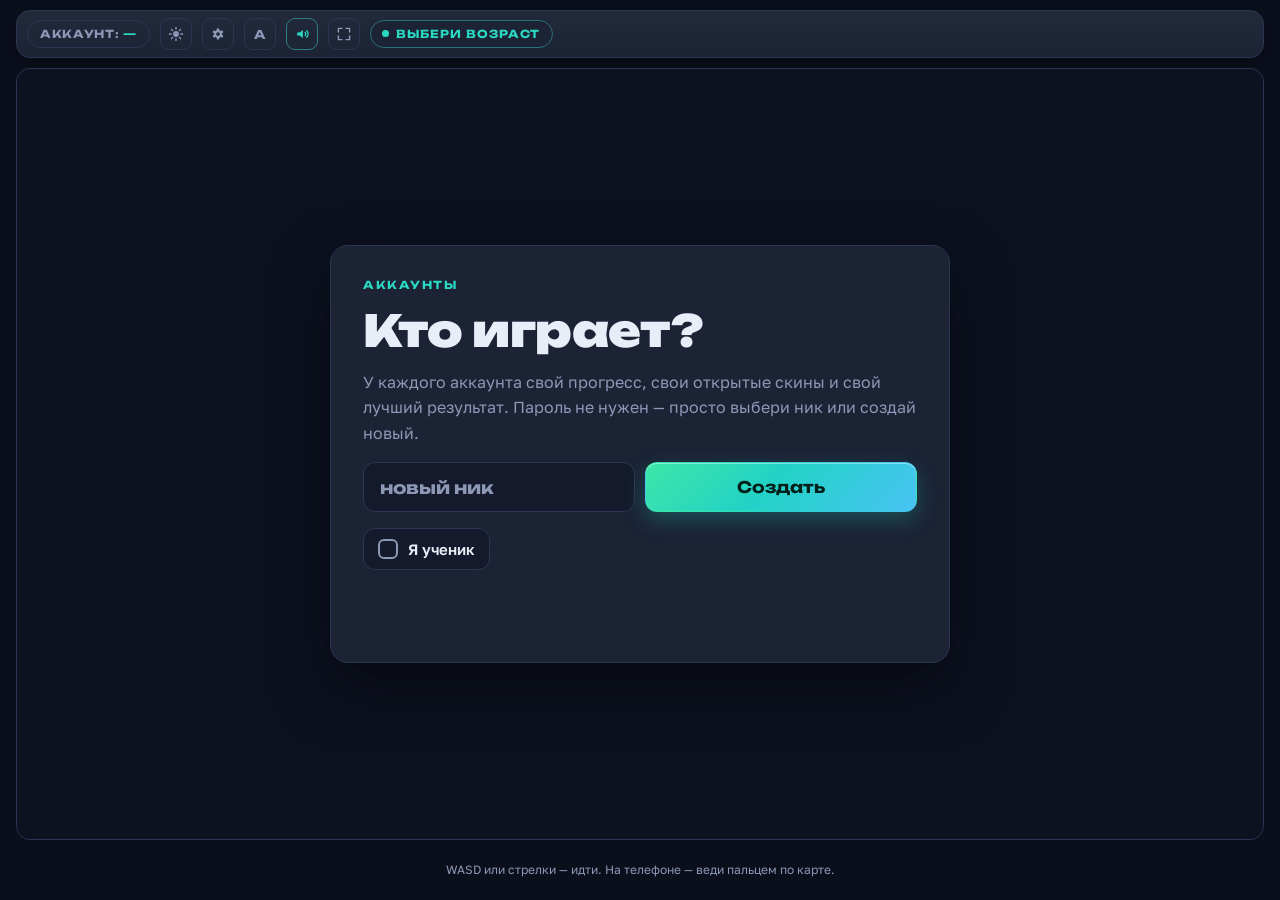
==== commit 6f26a99a: "Для школ: «Я ученик», список «Кто играл», сертификат в «Двойном ударе» - Отзыв и аккаунт в обеих игр" ====
--- a/site/play/index.html
+++ b/site/play/index.html
@@ -754,6 +754,24 @@
   }
 
   .note { font-size: calc(13px * var(--ui-text)); color: var(--muted); min-height: 18px; }
+
+  /* «Я ученик»: переключатель и три поля под ником */
+  .pupil-toggle {
+    display: inline-flex; align-items: center; gap: 10px; align-self: flex-start;
+    padding: 10px 14px; border-radius: 12px; border: 1px solid var(--fog); background: var(--asphalt);
+    color: var(--paper); font-weight: 600; font-size: calc(15px * var(--ui-text)); cursor: pointer;
+  }
+  .pupil-toggle:hover { border-color: var(--accent); }
+  .pupil-toggle__box { width: 20px; height: 20px; border-radius: 6px; border: 2px solid var(--muted); display: grid; place-items: center; flex: none; }
+  .pupil-toggle[aria-pressed="true"] { border-color: var(--accent); }
+  .pupil-toggle[aria-pressed="true"] .pupil-toggle__box { background: var(--grad); border-color: transparent; }
+  .pupil-toggle[aria-pressed="true"] .pupil-toggle__box::after { content: ""; width: 9px; height: 5px; border-left: 2.5px solid #04201A; border-bottom: 2.5px solid #04201A; transform: translateY(-1px) rotate(-45deg); }
+  .pupil-form { display: grid; grid-template-columns: 1fr 1fr; gap: 10px; }
+  .pupil-form[hidden] { display: none; }
+  .pupil-form #pGrade, .pupil-form .note { grid-column: 1 / -1; }
+  .pupil-form .note { margin: 0; }
+  @media (max-width: 480px) { .pupil-form { grid-template-columns: 1fr; } }
+  .session__main .pupil-tag { color: var(--accent); }
   .note[data-kind="error"] { color: var(--alarm); }
 
   /* ---------- ситуация ---------- */
@@ -1813,6 +1831,13 @@
         <div class="agerow">
           <input type="text" id="newName" maxlength="14" placeholder="новый ник" aria-label="Ник нового аккаунта">
           <button class="btn btn--go" id="newSession">Создать</button>
+        </div>
+        <button type="button" class="pupil-toggle" id="pupilToggle" aria-pressed="false" aria-controls="pupilBox"><span class="pupil-toggle__box" aria-hidden="true"></span>Я ученик</button>
+        <div class="pupil-form" id="pupilBox" hidden>
+          <input type="text" id="pFirst" maxlength="30" placeholder="Имя" aria-label="Имя" autocomplete="given-name">
+          <input type="text" id="pLast" maxlength="30" placeholder="Фамилия" aria-label="Фамилия" autocomplete="family-name">
+          <input type="text" id="pGrade" maxlength="10" placeholder="Класс, например 7Б" aria-label="Класс" autocomplete="off">
+          <p class="note">Имя, фамилию и класс увидит только учитель — так он найдёт тебя в списке тех, кто прошёл игру. Ник можно не придумывать.</p>
         </div>
         <p class="note" id="nameNote"></p>
       </div>
@@ -3694,10 +3719,20 @@
   g.fillStyle = grad(W / 2 - 300, 0, W / 2 + 300, 0);
   g.fillRect(W / 2 - 300, 606, 600, 3);
 
+  // ученику — класс под именем, остальные строки чуть ниже
+  const prof = activeProfile();
+  const grade = prof && prof.student ? prof.student.grade : "";
+  const shift = grade ? 18 : 0;
+  if (grade) {
+    g.font = '600 28px "Golos Text", sans-serif';
+    g.fillStyle = "#8E9BB8";
+    g.fillText(grade + " класс", W / 2, 650);
+  }
+
   g.font = '500 34px "Golos Text", sans-serif';
   g.fillStyle = "#C5CEE3";
-  g.fillText("за прохождение района «Восемь ловушек» —", W / 2, 676);
-  g.fillText("игры о мошенниках и безопасности в сети и в жизни", W / 2, 722);
+  g.fillText("за прохождение района «Восемь ловушек» —", W / 2, 676 + shift * 1.6);
+  g.fillText("игры о мошенниках и безопасности в сети и в жизни", W / 2, 722 + shift * 1.6);
 
   // три плашки с результатом
   const level = LEVELS.find(l => l.key === r.level) || { name: "—", range: "" };
@@ -3749,7 +3784,7 @@
 async function openCertificate() {
   if (!state.lastResult) return;
   const prof = activeProfile();
-  if (!el("certName").value) el("certName").value = prof ? prof.name : "";
+  if (!el("certName").value) el("certName").value = prof ? (prof.student ? Pupil.fullName(prof.student) : prof.name) : "";
   show("certLayer", true);
   await paintCertificate();
   el("certName").focus();
@@ -3779,6 +3814,114 @@
 el("memoBtn").addEventListener("click", openMemo);
 el("fMemo").addEventListener("click", openMemo);
 el("memoClose").addEventListener("click", closeMemo);
+
+/* ---------- ученик и список «Кто играл» (общий код обеих игр) ----------
+   «Я ученик» — по желанию: имя, фамилия и класс, чтобы учитель нашёл ребёнка в списке.
+   Игра шлёт на сервер снимок аккаунта целиком: ник, ученик ли, сколько пройдено, есть ли
+   сертификат. Нет интернета — снимок ждёт в браузере и уходит при следующей возможности. */
+var Pupil = (function () {
+  var QUEUE = "lovushki.reports", SENT = "lovushki.sent", CLIENT = "lovushki.fbClient";
+  function get(k) { try { return localStorage.getItem(k); } catch (e) { return null; } }
+  function put(k, v) { try { localStorage.setItem(k, v); } catch (e) { /* приватный режим */ } }
+  function load(k) { try { return JSON.parse(get(k) || "{}") || {}; } catch (e) { return {}; } }
+
+  function cleanName(v) {
+    v = String(v || "").replace(/[^A-Za-zА-Яа-яЁё' -]/g, "").replace(/\s+/g, " ").replace(/^[ '-]+|[ '-]+$/g, "");
+    return v.split("-").map(function (p) { return p.charAt(0).toUpperCase() + p.slice(1); }).join("-");
+  }
+  // «7 б», «7-Б», «11а класс» → «7Б», «11А»
+  function cleanGrade(v) {
+    var m = /^\s*(\d{1,2})\s*[-–]?\s*([А-ЯЁа-яёA-Za-z]?)\s*(класс|кл\.?)?\s*$/i.exec(String(v || ""));
+    if (!m || +m[1] < 1 || +m[1] > 11) return "";
+    return m[1] + m[2].toUpperCase();
+  }
+  /** Читает три поля. { student } — всё верно, { error, field } — что исправить. */
+  function read(first, last, grade) {
+    var st = { first: cleanName(first.value), last: cleanName(last.value), grade: cleanGrade(grade.value) };
+    if (st.first.length < 2) return { error: "Напиши имя — хотя бы две буквы.", field: first };
+    if (st.last.length < 2) return { error: "Напиши фамилию — хотя бы две буквы.", field: last };
+    if (!st.grade) return { error: "Напиши класс цифрой и буквой, например 7Б.", field: grade };
+    return { student: st };
+  }
+  function fullName(st) { return st ? st.first + " " + st.last : ""; }
+
+  function clientId() {
+    var id = get(CLIENT);
+    if (!id) {
+      id = "";
+      for (var i = 0; i < 24; i++) id += "abcdefghijklmnopqrstuvwxyz0123456789".charAt(Math.floor(Math.random() * 36));
+      put(CLIENT, id);
+    }
+    return id;
+  }
+
+  var busy = {};
+  function flush() {
+    if (!/^https?:$/.test(location.protocol) || !window.XMLHttpRequest) return;
+    var queue = load(QUEUE);
+    Object.keys(queue).forEach(function (k) {
+      if (busy[k]) return;
+      busy[k] = true;
+      var body = JSON.stringify(queue[k]);
+      var xhr = new XMLHttpRequest();
+      xhr.open("POST", "/api/players");
+      xhr.setRequestHeader("Content-Type", "application/json");
+      xhr.timeout = 15000;
+      xhr.onload = function () {
+        busy[k] = false;
+        // 400 — сервер такое не примет и потом, держать незачем; 429 и 5xx — попробуем позже
+        if (xhr.status !== 200 && xhr.status !== 400) return;
+        var q = load(QUEUE), sent = load(SENT);
+        if (q[k] && JSON.stringify(q[k]) === body) delete q[k];
+        sent[k] = body;
+        put(QUEUE, JSON.stringify(q));
+        put(SENT, JSON.stringify(sent));
+      };
+      xhr.onerror = xhr.ontimeout = function () { busy[k] = false; };
+      xhr.send(body);
+    });
+  }
+  /** Отправить снимок аккаунта; одинаковый с прошлым не шлём. */
+  function report(snap) {
+    snap.client = clientId();
+    var k = snap.game + ":" + snap.pid;
+    var body = JSON.stringify(snap);
+    if (load(SENT)[k] === body) return;
+    var q = load(QUEUE);
+    q[k] = snap;
+    put(QUEUE, JSON.stringify(q));
+    flush();
+  }
+  window.addEventListener("online", flush);
+  setTimeout(flush, 1500);
+
+  /** Кнопка «Я ученик» и три поля под ней. */
+  function bindToggle(btn, box, onChange) {
+    btn.addEventListener("click", function () {
+      var on = btn.getAttribute("aria-pressed") !== "true";
+      btn.setAttribute("aria-pressed", on ? "true" : "false");
+      box.hidden = !on;
+      if (on) { var f = box.querySelector("input"); if (f) f.focus(); }
+      if (onChange) onChange(on);
+    });
+  }
+  function isOn(btn) { return btn.getAttribute("aria-pressed") === "true"; }
+  function reset(btn, box) {
+    btn.setAttribute("aria-pressed", "false");
+    box.hidden = true;
+    Array.prototype.forEach.call(box.querySelectorAll("input"), function (i) { i.value = ""; });
+  }
+  /** Ник для ученика, если свой не придумал: «Петя», занят — «Петя И.» */
+  function nickFor(st, taken, max) {
+    var tries = [st.first, st.first + " " + st.last.charAt(0) + ".", st.first + " " + st.last];
+    for (var i = 0; i < tries.length; i++) {
+      var n = tries[i].slice(0, max);
+      if (!taken(n)) return n;
+    }
+    return "";
+  }
+  return { read: read, fullName: fullName, report: report, bindToggle: bindToggle, isOn: isOn, reset: reset, nickFor: nickFor, cleanGrade: cleanGrade };
+})();
 
 /* ---------- аккаунты ---------- */
 
@@ -3858,6 +4001,7 @@
     return '<div class="session">' +
       '<button class="session__main" data-id="' + prof.id + '">' +
         "<b>" + escapeHtml(prof.name) + "</b>" +
+        (prof.student ? '<span class="pupil-tag">' + escapeHtml(Pupil.fullName(prof.student) + " · " + prof.student.grade + " класс") + "</span>" : "") +
         "<span>верных ответов: " + prof.correct + best + "</span>" +
       "</button>" +
       '<button class="session__del" data-del="' + prof.id + '" title="Удалить аккаунт" aria-label="Удалить аккаунт ' + escapeHtml(prof.name) + '">×</button>' +
@@ -3888,8 +4032,23 @@
 });
 
 function createSession() {
-  const name = el("newName").value.trim();
+  let name = el("newName").value.trim();
   const note = el("nameNote");
+  const taken = n => state.profiles.some(item => item.name.toLowerCase() === n.toLowerCase());
+
+  let student = null;
+  if (Pupil.isOn(el("pupilToggle"))) {
+    const got = Pupil.read(el("pFirst"), el("pLast"), el("pGrade"));
+    if (got.error) {
+      note.dataset.kind = "error";
+      note.textContent = got.error;
+      got.field.focus();
+      return;
+    }
+    student = got.student;
+    // ник не придуман — берём имя
+    if (!name) name = Pupil.nickFor(student, taken, 14);
+  }
 
   if (name.length < 2) {
     note.dataset.kind = "error";
@@ -3904,13 +4063,35 @@
     return;
   }
 
-  const prof = makeProfile(name);
+  const prof = makeProfile(name, student ? { student: student } : null);
   state.profiles.push(prof);
   el("newName").value = "";
+  Pupil.reset(el("pupilToggle"), el("pupilBox"));
   note.dataset.kind = "";
   note.textContent = "";
   useProfile(prof.id);
 }
+
+/** Снимок аккаунта для списка «Кто играл» в админке. */
+function reportProfile(prof) {
+  if (!prof) return;
+  const best = prof.best ? { safe: prof.best.safe, total: prof.best.total, level: levelName(prof.best.level) } : null;
+  Pupil.report({
+    game: "lovushki",
+    pid: prof.id,
+    nick: prof.name,
+    student: prof.student || null,
+    progress: { finished: prof.finished || 0, best: best },
+    // сертификат открывается после первого прохождения района
+    cert: (prof.finished || 0) > 0
+  });
+}
+
+Pupil.bindToggle(el("pupilToggle"), el("pupilBox"), on => {
+  el("newName").placeholder = on ? "ник по желанию" : "новый ник";
+  el("nameNote").textContent = "";
+});
+["pFirst", "pLast", "pGrade"].forEach(id => el(id).addEventListener("keydown", e => { if (e.key === "Enter") createSession(); }));
 
 function useProfile(id) {
   state.profileId = id;
@@ -3927,6 +4108,7 @@
   state.correctTotal = prof.correct || 0;
   prof.played = Date.now();
   saveProfiles();
+  reportProfile(prof);
 
   el("whoName").textContent = prof.name;
   el("sessionName").textContent = prof.name;
@@ -7735,12 +7917,14 @@
   if (prof) {
     if (!prof.levels) prof.levels = {};
     prof.levels[state.level] = true;
+    prof.finished = (prof.finished || 0) + 1;
     if (total > 0 && safe === total) grant("clean");
     syncProfile();
   }
   checkAchievements();
 
   saveBest(safe, total);
+  reportProfile(prof);
   show("finalLayer", true);
   el("fAgain").focus();
   refreshHud();
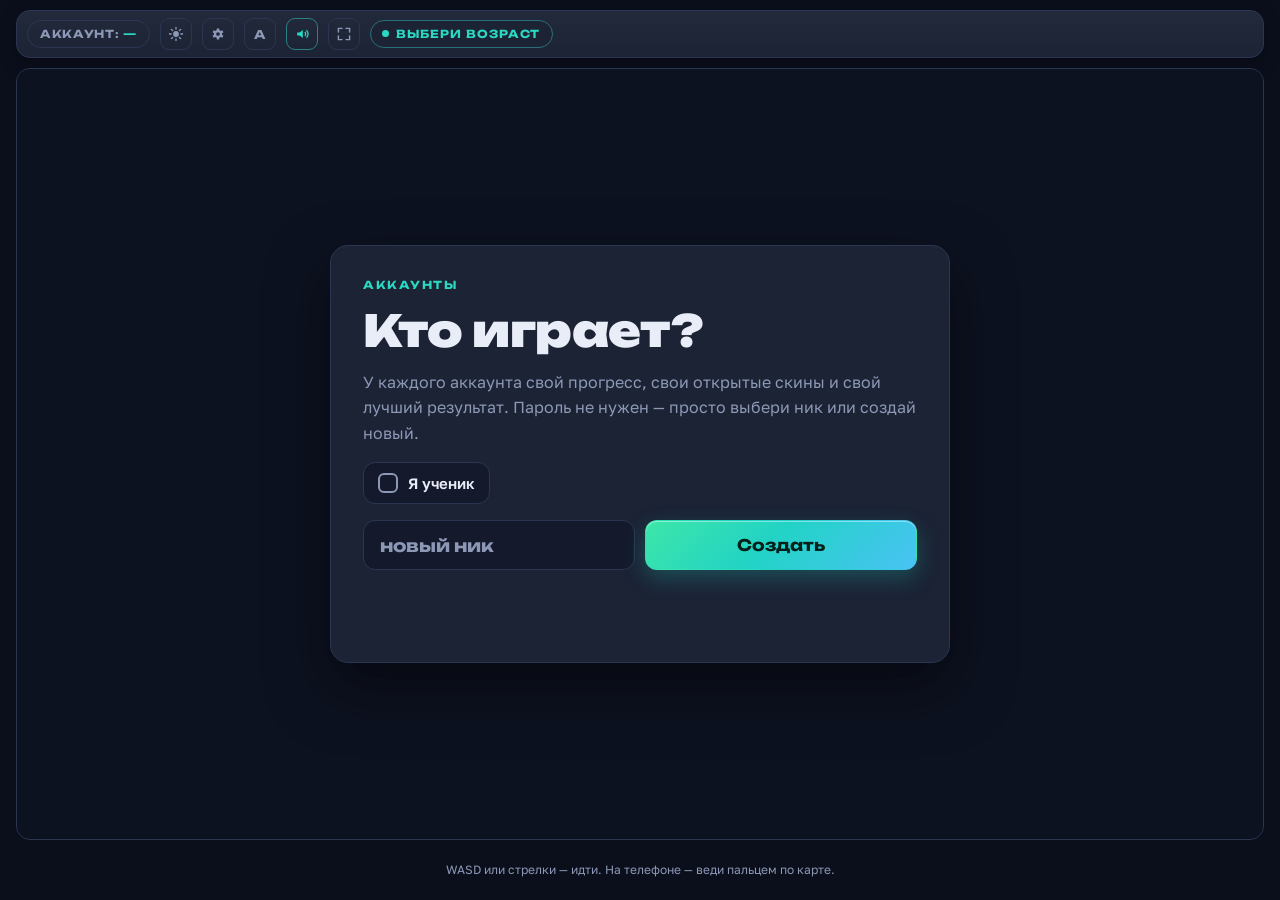
==== commit 1727b45d: "Ученик без ника; кнопка отзыва на телефоне не вылезает за карточку - «Я ученик» в обеих играх: поле " ====
--- a/site/play/index.html
+++ b/site/play/index.html
@@ -1828,16 +1828,17 @@
 
         <div class="sessions" id="sessions"></div>
 
-        <div class="agerow">
-          <input type="text" id="newName" maxlength="14" placeholder="новый ник" aria-label="Ник нового аккаунта">
-          <button class="btn btn--go" id="newSession">Создать</button>
-        </div>
         <button type="button" class="pupil-toggle" id="pupilToggle" aria-pressed="false" aria-controls="pupilBox"><span class="pupil-toggle__box" aria-hidden="true"></span>Я ученик</button>
         <div class="pupil-form" id="pupilBox" hidden>
           <input type="text" id="pFirst" maxlength="30" placeholder="Имя" aria-label="Имя" autocomplete="given-name">
           <input type="text" id="pLast" maxlength="30" placeholder="Фамилия" aria-label="Фамилия" autocomplete="family-name">
           <input type="text" id="pGrade" maxlength="10" placeholder="Класс, например 7Б" aria-label="Класс" autocomplete="off">
-          <p class="note">Имя, фамилию и класс увидит только учитель — так он найдёт тебя в списке тех, кто прошёл игру. Ник можно не придумывать.</p>
+          <p class="note">Имя, фамилию и класс увидит только учитель — так он найдёт тебя в списке тех, кто прошёл игру.</p>
+        </div>
+
+        <div class="agerow">
+          <input type="text" id="newName" maxlength="14" placeholder="новый ник" aria-label="Ник нового аккаунта">
+          <button class="btn btn--go" id="newSession">Создать</button>
         </div>
         <p class="note" id="nameNote"></p>
       </div>
@@ -3911,14 +3912,11 @@
     box.hidden = true;
     Array.prototype.forEach.call(box.querySelectorAll("input"), function (i) { i.value = ""; });
   }
-  /** Ник для ученика, если свой не придумал: «Петя», занят — «Петя И.» */
+  /** Название аккаунта ученика: «Петя Сидоров», длинное — «Константин К.». Уже есть — "" */
   function nickFor(st, taken, max) {
-    var tries = [st.first, st.first + " " + st.last.charAt(0) + ".", st.first + " " + st.last];
-    for (var i = 0; i < tries.length; i++) {
-      var n = tries[i].slice(0, max);
-      if (!taken(n)) return n;
-    }
-    return "";
+    var n = st.first + " " + st.last;
+    if (n.length > max) n = (st.first + " " + st.last.charAt(0) + ".").slice(0, max);
+    return taken(n) ? "" : n;
   }
   return { read: read, fullName: fullName, report: report, bindToggle: bindToggle, isOn: isOn, reset: reset, nickFor: nickFor, cleanGrade: cleanGrade };
 })();
@@ -4001,7 +3999,7 @@
     return '<div class="session">' +
       '<button class="session__main" data-id="' + prof.id + '">' +
         "<b>" + escapeHtml(prof.name) + "</b>" +
-        (prof.student ? '<span class="pupil-tag">' + escapeHtml(Pupil.fullName(prof.student) + " · " + prof.student.grade + " класс") + "</span>" : "") +
+        (prof.student ? '<span class="pupil-tag">' + escapeHtml((Pupil.fullName(prof.student) === prof.name ? "" : Pupil.fullName(prof.student) + " · ") + prof.student.grade + " класс") + "</span>" : "") +
         "<span>верных ответов: " + prof.correct + best + "</span>" +
       "</button>" +
       '<button class="session__del" data-del="' + prof.id + '" title="Удалить аккаунт" aria-label="Удалить аккаунт ' + escapeHtml(prof.name) + '">×</button>' +
@@ -4046,8 +4044,12 @@
       return;
     }
     student = got.student;
-    // ник не придуман — берём имя
-    if (!name) name = Pupil.nickFor(student, taken, 14);
+    name = Pupil.nickFor(student, taken, 18);
+    if (!name) {
+      note.dataset.kind = "error";
+      note.textContent = "Такой ученик уже есть — выбери его в списке";
+      return;
+    }
   }
 
   if (name.length < 2) {
@@ -4067,6 +4069,7 @@
   state.profiles.push(prof);
   el("newName").value = "";
   Pupil.reset(el("pupilToggle"), el("pupilBox"));
+  el("newName").hidden = false;
   note.dataset.kind = "";
   note.textContent = "";
   useProfile(prof.id);
@@ -4087,8 +4090,9 @@
   });
 }
 
+// ученик: ника нет — аккаунт называется его именем и фамилией
 Pupil.bindToggle(el("pupilToggle"), el("pupilBox"), on => {
-  el("newName").placeholder = on ? "ник по желанию" : "новый ник";
+  el("newName").hidden = on;
   el("nameNote").textContent = "";
 });
 ["pFirst", "pLast", "pGrade"].forEach(id => el(id).addEventListener("keydown", e => { if (e.key === "Enter") createSession(); }));
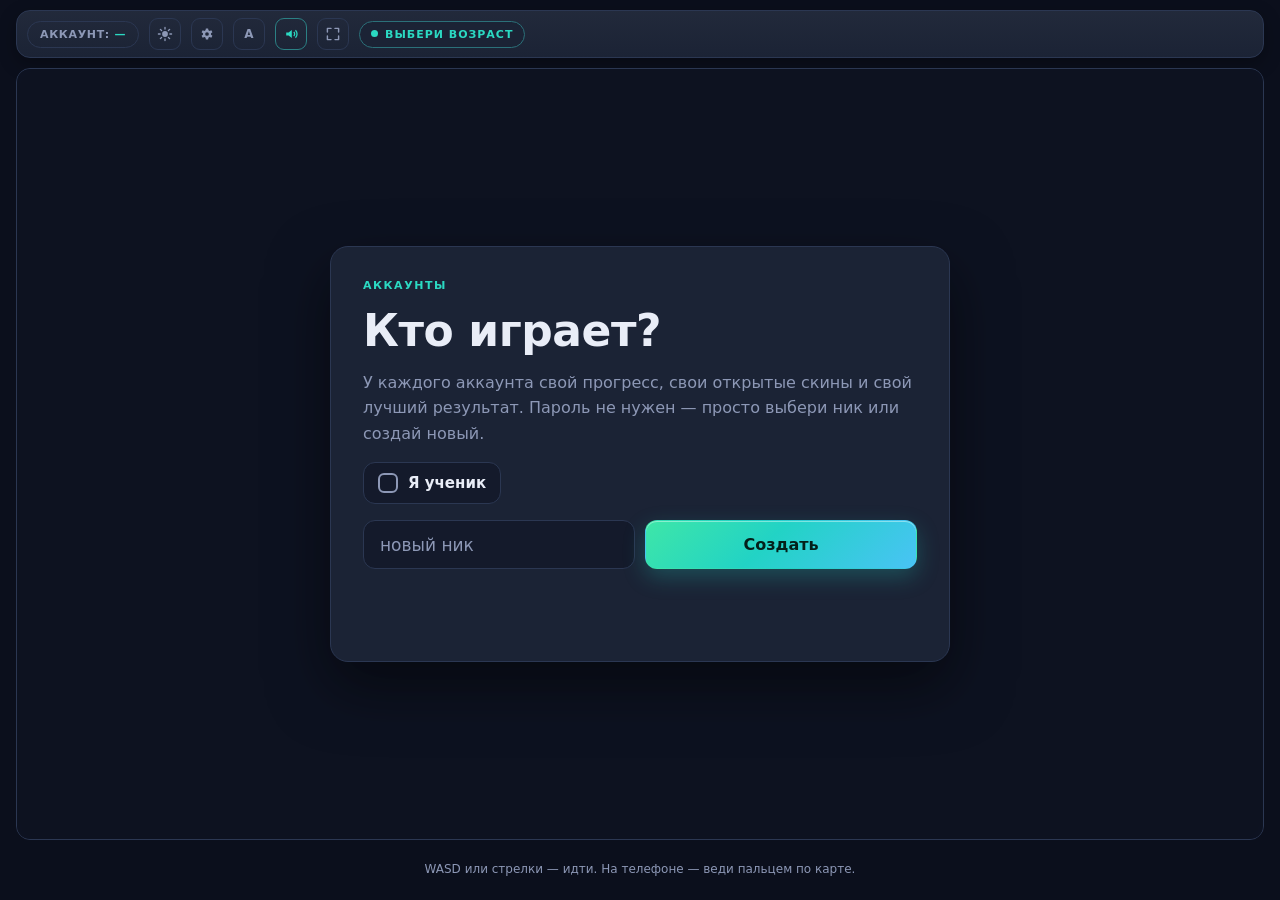
==== commit 6b999e11: "Сайт в разы легче: шрифты отдельными файлами, HTTP/2 Шрифты были вшиты в fonts.css и в файл игры bas" ====
--- a/site/play/index.html
+++ b/site/play/index.html
@@ -20,104 +20,8 @@
 <meta name="description" content="Игра «Восемь ловушек» (Vosem Lovushek): пройди район и распознай мошенников — звонки из «банка», фишинговые ссылки, незнакомцы в сети. Бесплатно, в браузере, без установки.">
 <link rel="canonical" href="https://vosem-lovushek.duckdns.org/play/">
 <!-- Шрифты вшиты в файл: игра работает без интернета и на любой сети -->
-<style>
-@font-face {
-  font-family: 'Golos Text';
-  font-style: normal;
-  font-weight: 400;
-  font-display: swap;
-  src: url([data-uri]) format('woff2');
-  unicode-range: U+0301, U+0400-045F, U+0490-0491, U+04B0-04B1, U+2116;
-}
-@font-face {
-  font-family: 'Golos Text';
-  font-style: normal;
-  font-weight: 400;
-  font-display: swap;
-  src: url([data-uri]) format('woff2');
-  unicode-range: U+0000-00FF, U+0131, U+0152-0153, U+02BB-02BC, U+02C6, U+02DA, U+02DC, U+0304, U+0308, U+0329, U+2000-206F, U+20AC, U+2122, U+2191, U+2193, U+2212, U+2215, U+FEFF, U+FFFD;
-}
-@font-face {
-  font-family: 'Golos Text';
-  font-style: normal;
-  font-weight: 500;
-  font-display: swap;
-  src: url([data-uri]) format('woff2');
-  unicode-range: U+0301, U+0400-045F, U+0490-0491, U+04B0-04B1, U+2116;
-}
-@font-face {
-  font-family: 'Golos Text';
-  font-style: normal;
-  font-weight: 500;
-  font-display: swap;
-  src: url([data-uri]) format('woff2');
-  unicode-range: U+0000-00FF, U+0131, U+0152-0153, U+02BB-02BC, U+02C6, U+02DA, U+02DC, U+0304, U+0308, U+0329, U+2000-206F, U+20AC, U+2122, U+2191, U+2193, U+2212, U+2215, U+FEFF, U+FFFD;
-}
-@font-face {
-  font-family: 'Golos Text';
-  font-style: normal;
-  font-weight: 600;
-  font-display: swap;
-  src: url([data-uri]) format('woff2');
-  unicode-range: U+0301, U+0400-045F, U+0490-0491, U+04B0-04B1, U+2116;
-}
-@font-face {
-  font-family: 'Golos Text';
-  font-style: normal;
-  font-weight: 600;
-  font-display: swap;
-  src: url([data-uri]) format('woff2');
-  unicode-range: U+0000-00FF, U+0131, U+0152-0153, U+02BB-02BC, U+02C6, U+02DA, U+02DC, U+0304, U+0308, U+0329, U+2000-206F, U+20AC, U+2122, U+2191, U+2193, U+2212, U+2215, U+FEFF, U+FFFD;
-}
-@font-face {
-  font-family: 'Golos Text';
-  font-style: normal;
-  font-weight: 700;
-  font-display: swap;
-  src: url([data-uri]) format('woff2');
-  unicode-range: U+0301, U+0400-045F, U+0490-0491, U+04B0-04B1, U+2116;
-}
-@font-face {
-  font-family: 'Golos Text';
-  font-style: normal;
-  font-weight: 700;
-  font-display: swap;
-  src: url([data-uri]